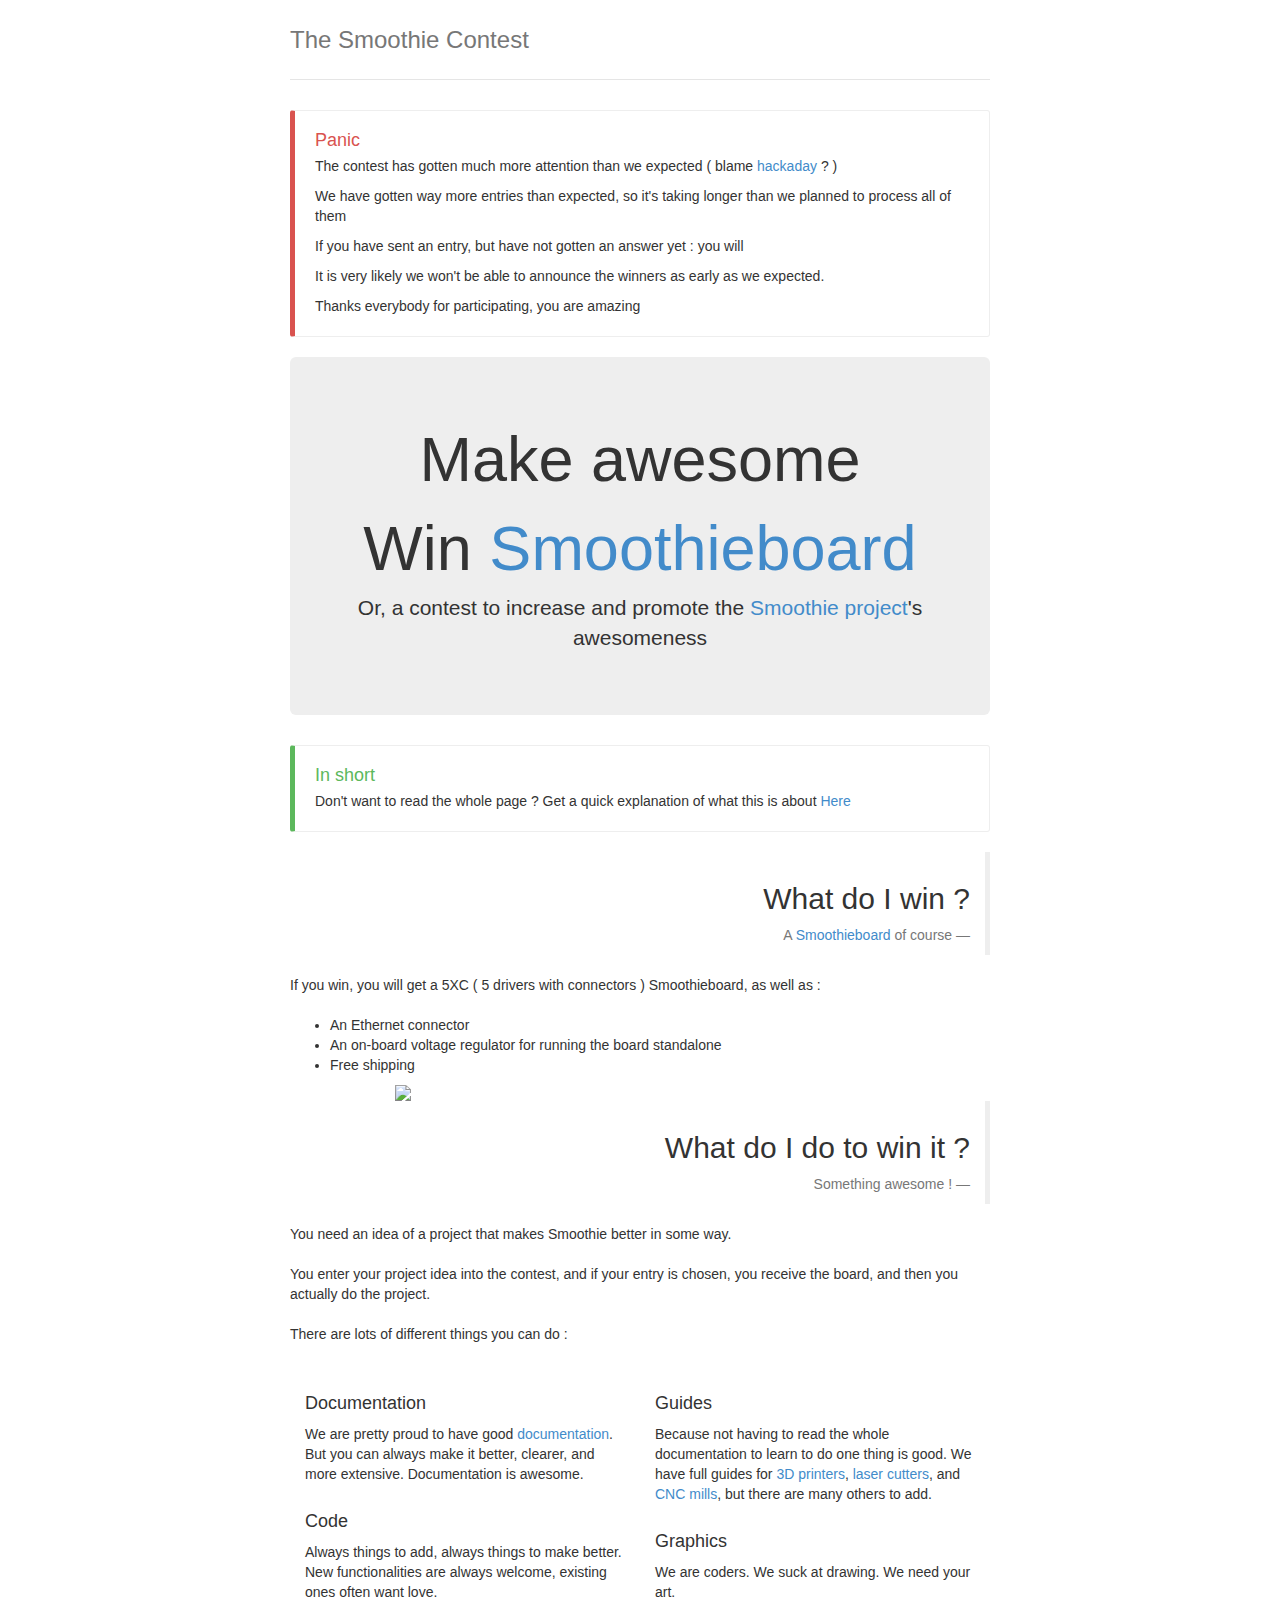
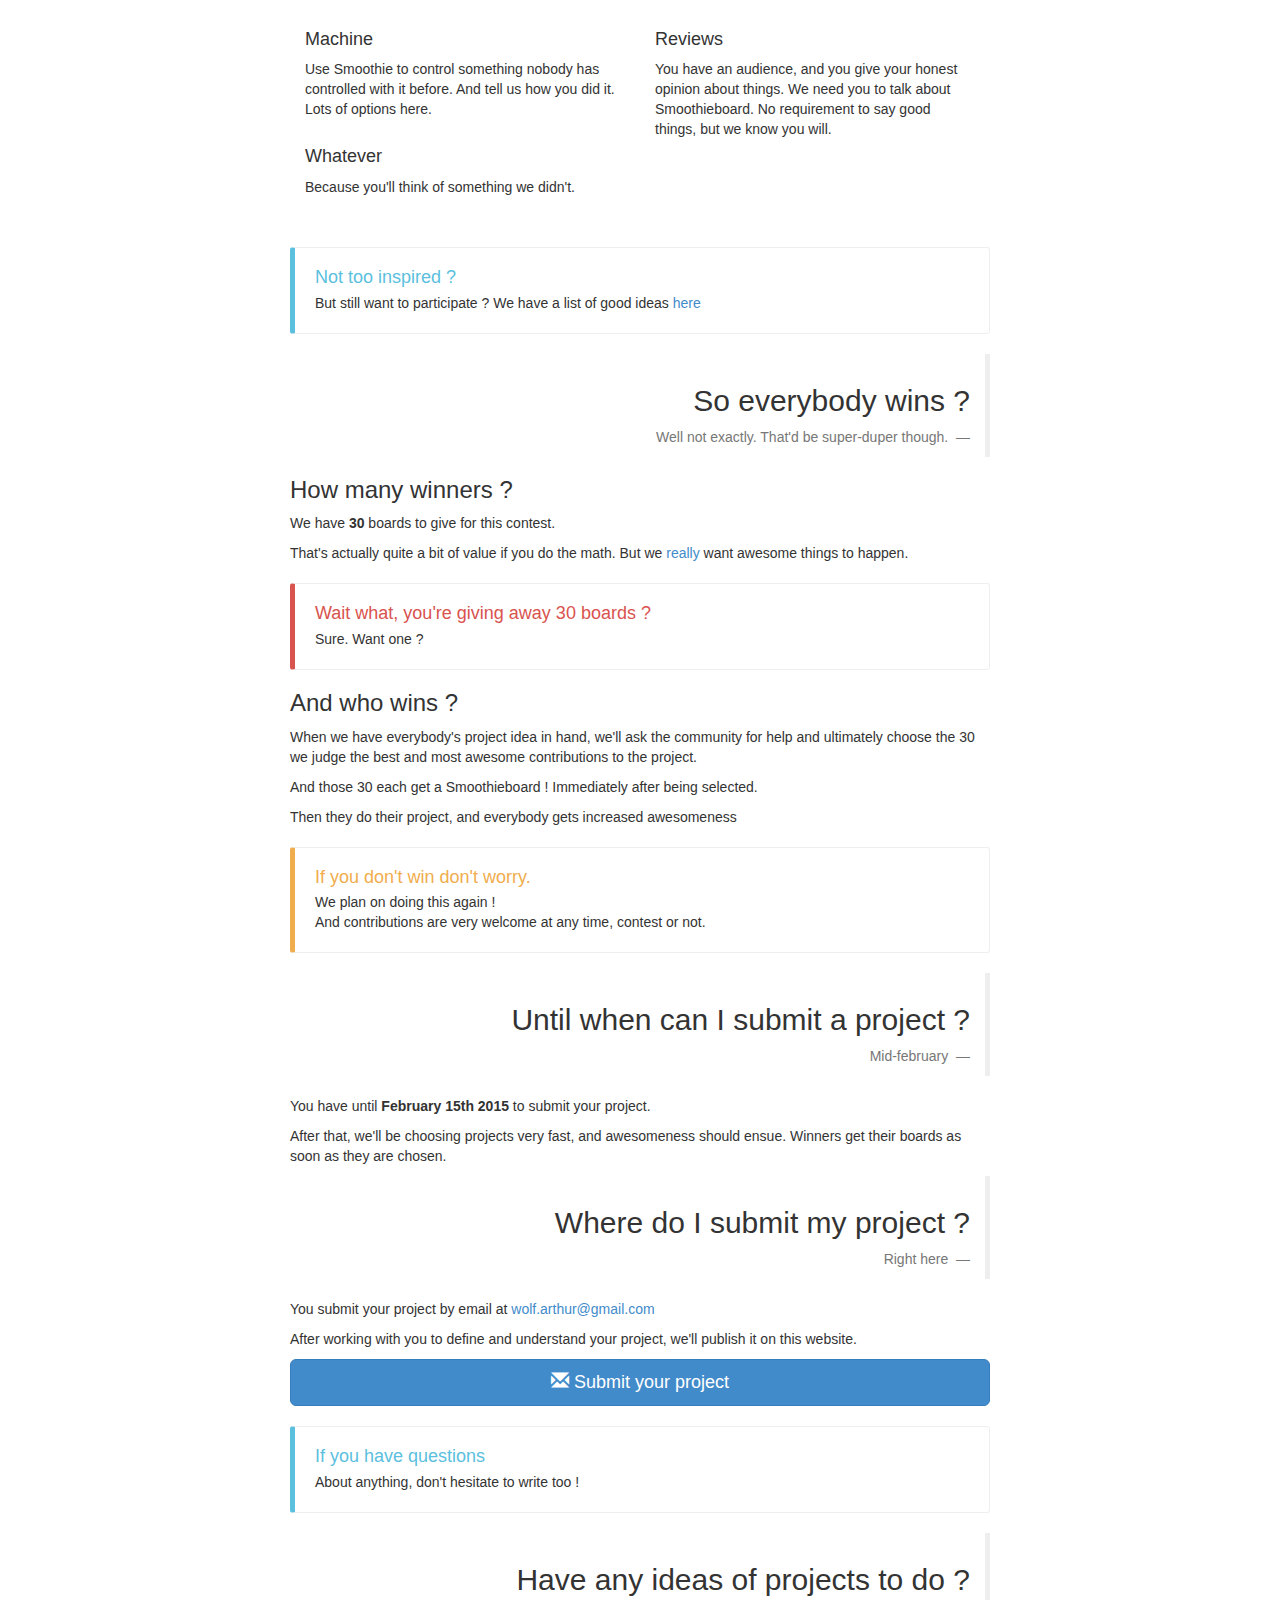
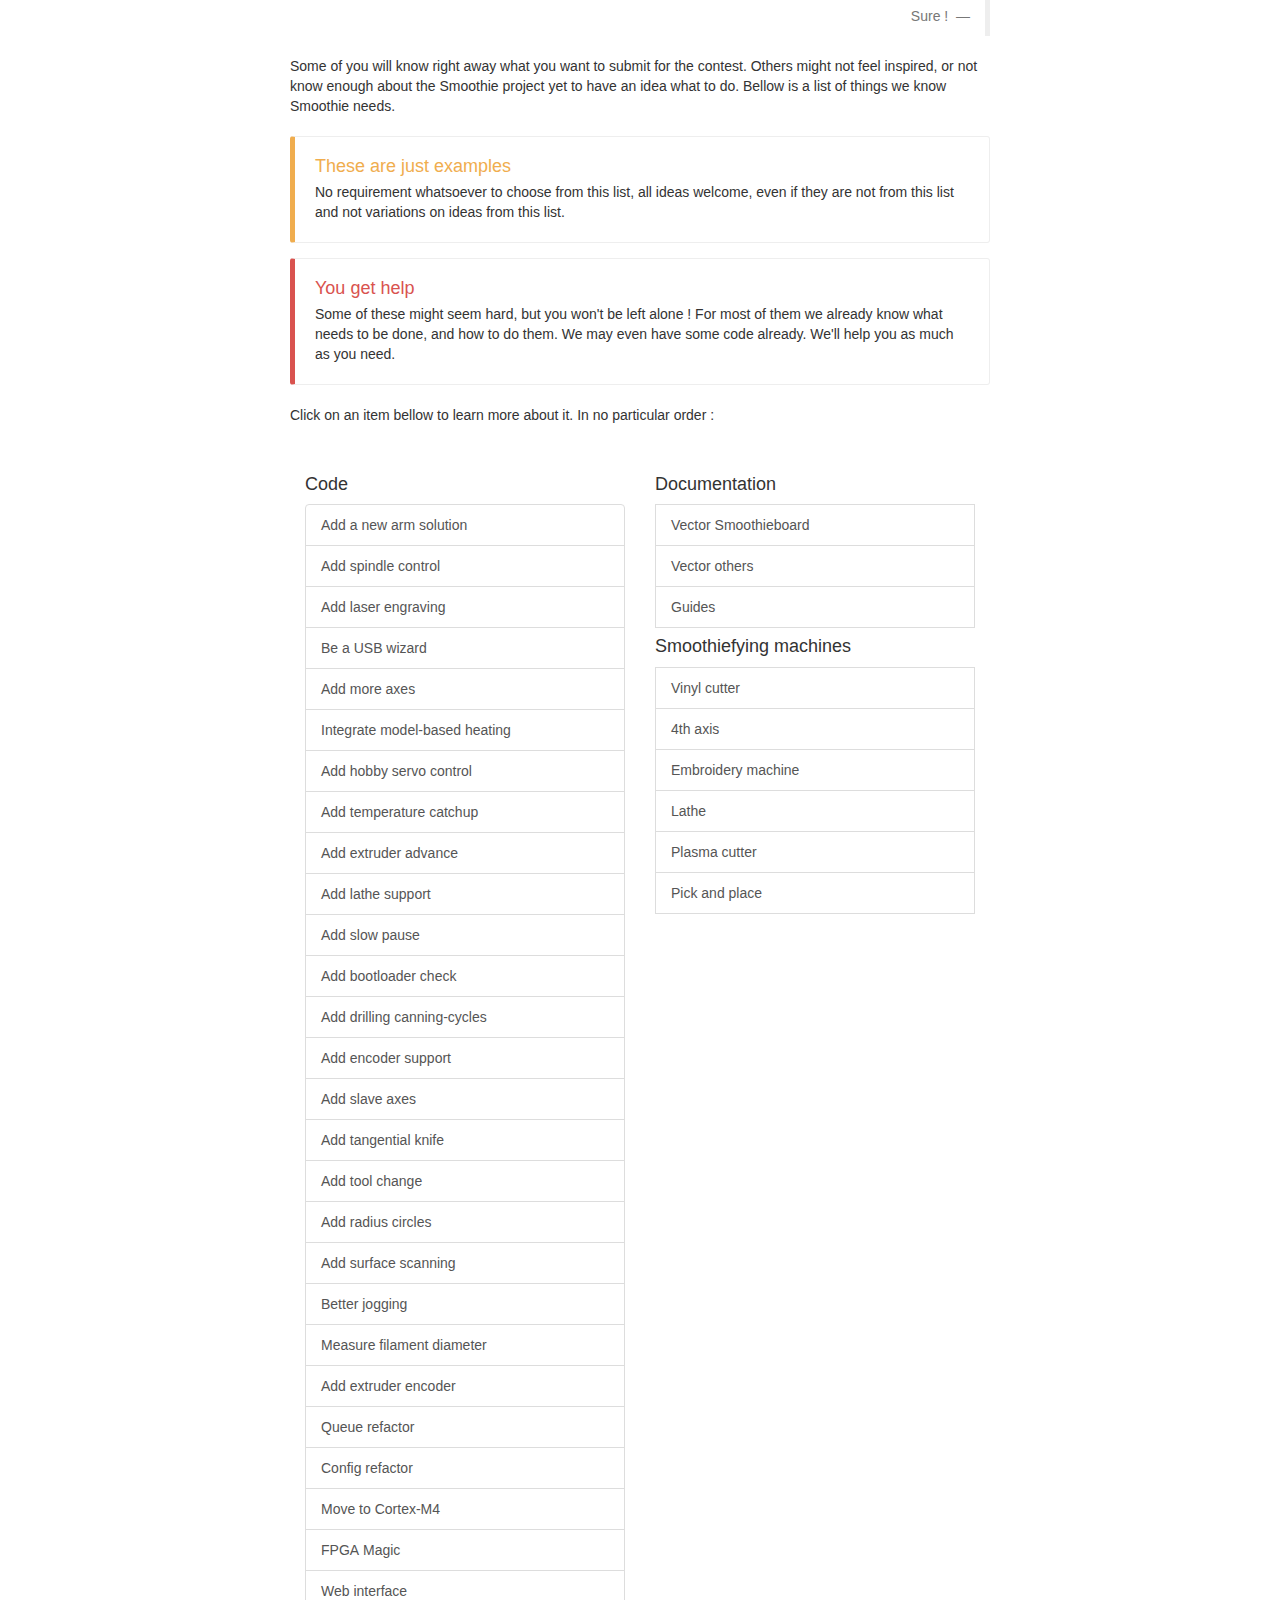
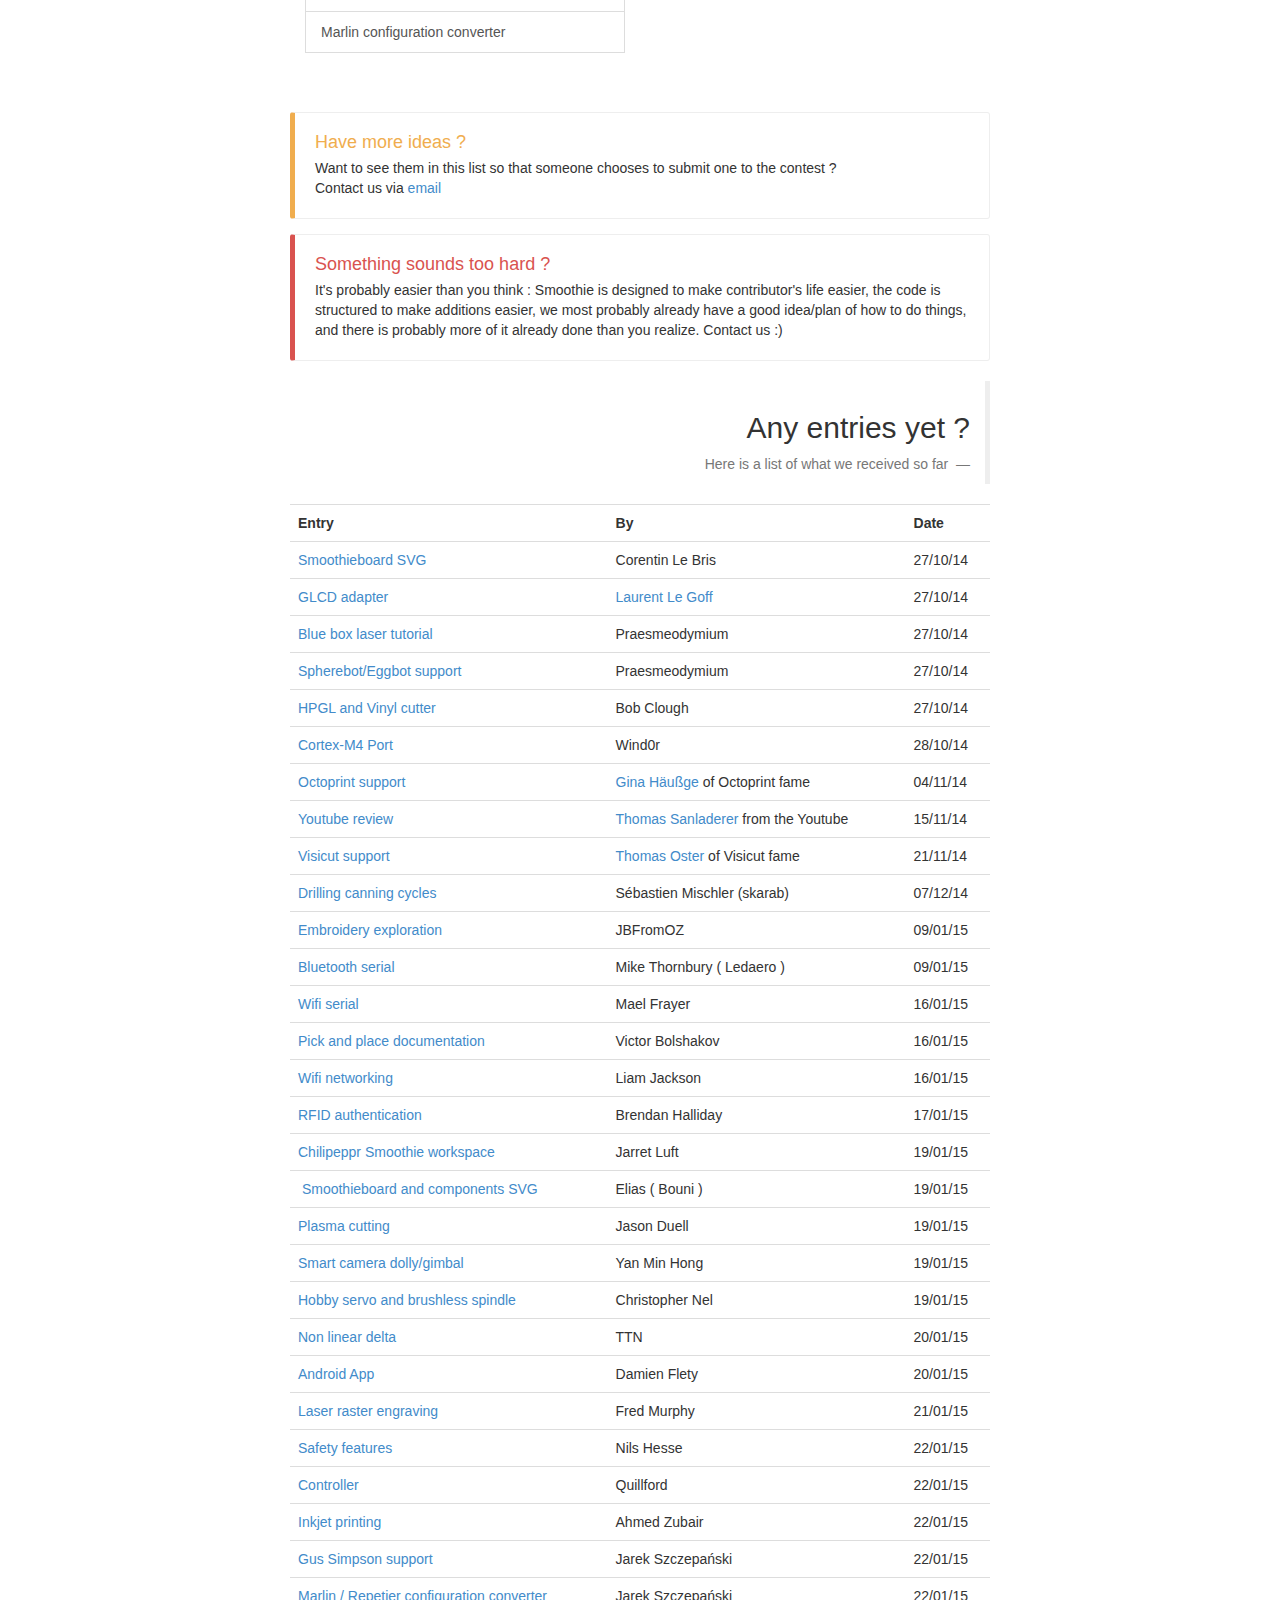
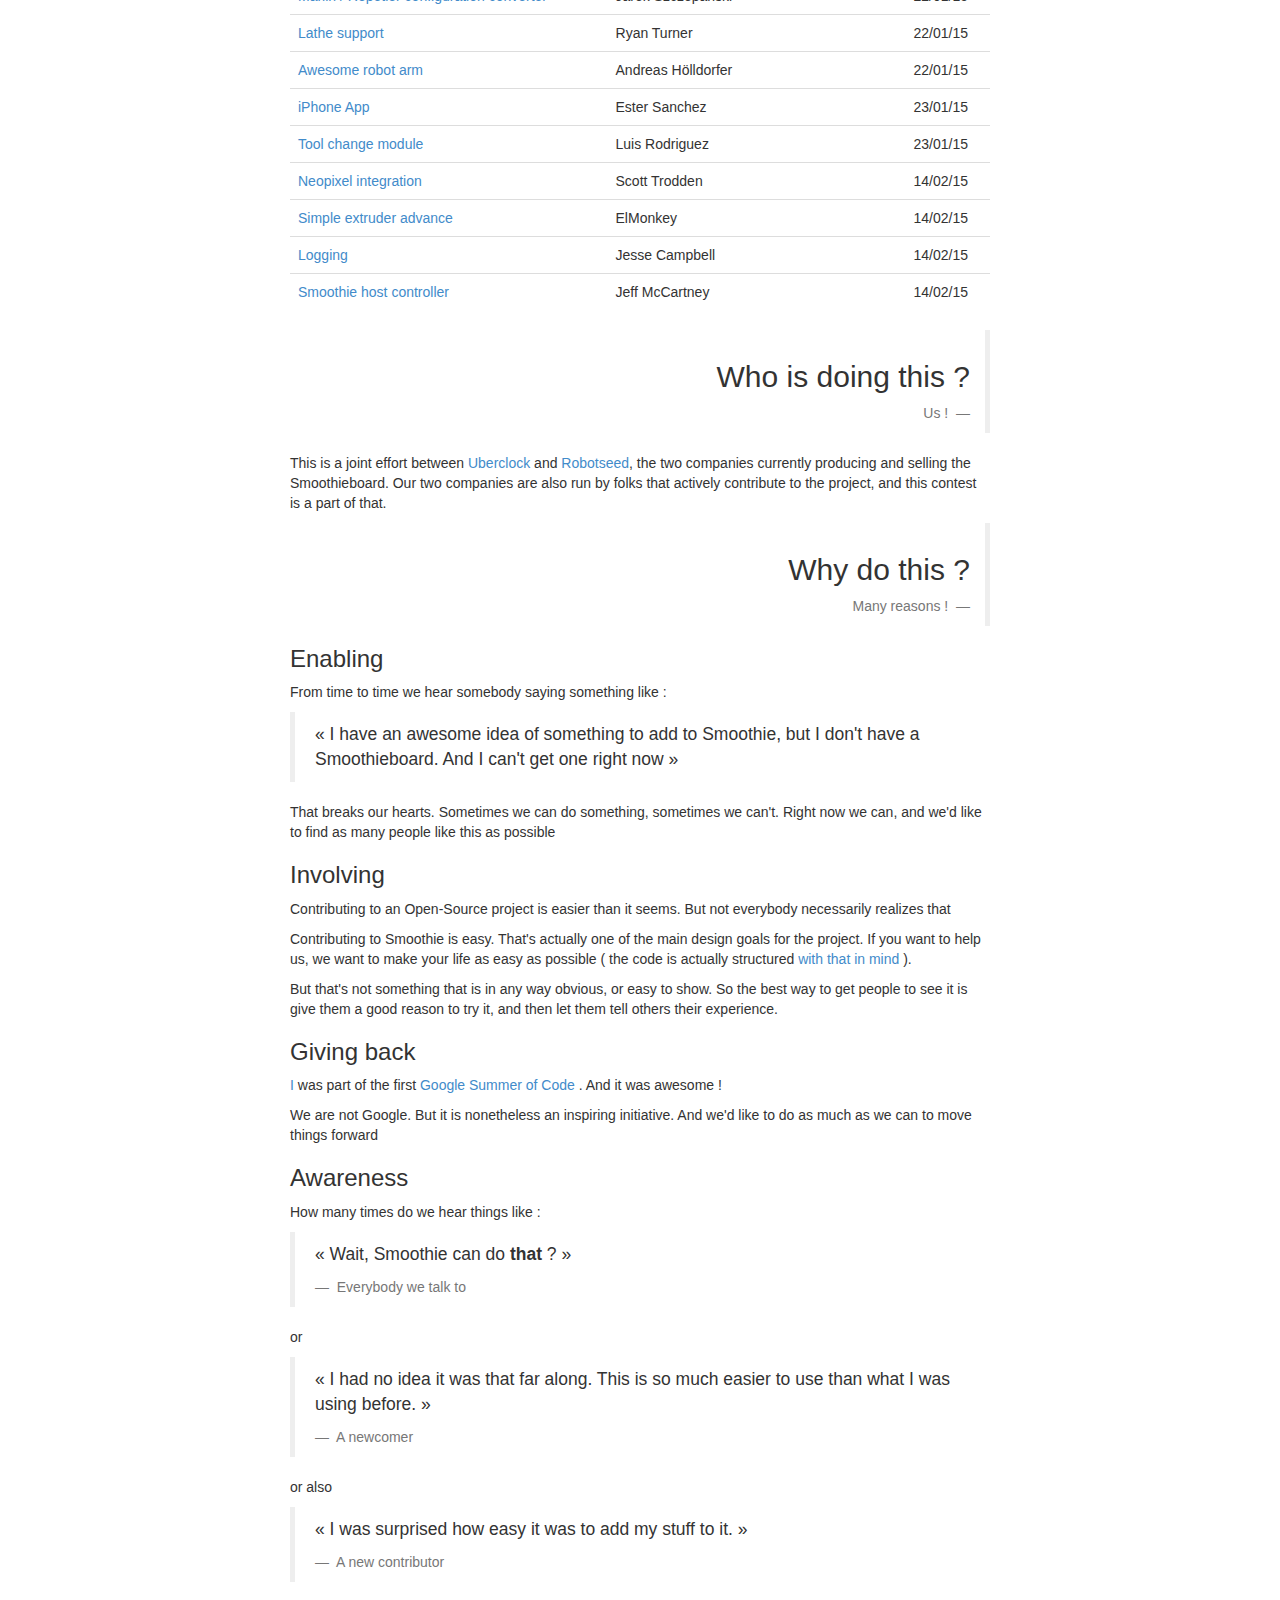
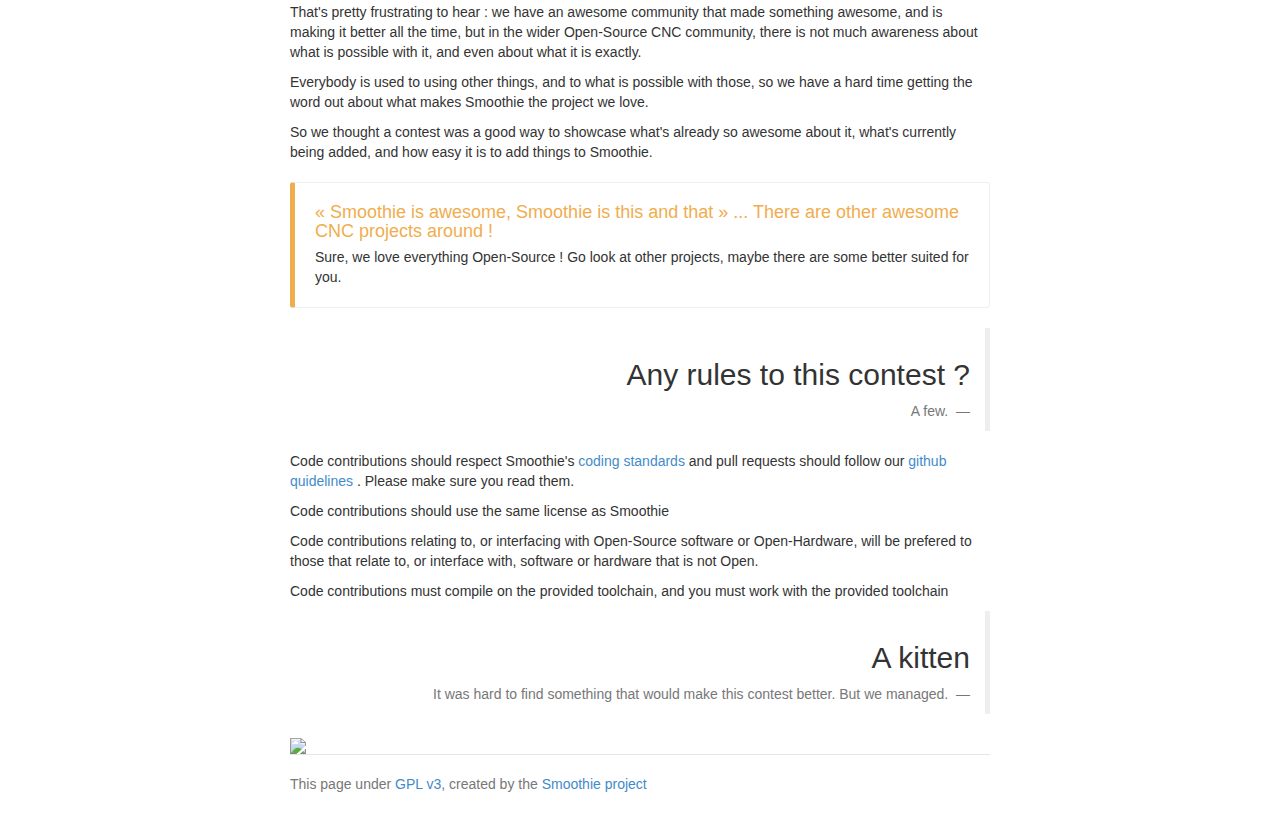
==== index.html @ 4686ff22 "updated xbox controller entry" ====
<!DOCTYPE html>
<html lang="en">
  <head>
    <meta charset="utf-8">
    <meta http-equiv="X-UA-Compatible" content="IE=edge">
    <meta name="viewport" content="width=device-width, initial-scale=1">
    <title>The Smoothie Contest</title>

    <!-- Bootstrap -->
    <link href="css/bootstrap.min.css" rel="stylesheet">
    <link href="css/bootstrap-callout.css" rel="stylesheet">

    <!-- Custom styles for this template -->
    <link href="css/jumbotron-narrow.css" rel="stylesheet">

    <!-- HTML5 Shim and Respond.js IE8 support of HTML5 elements and media queries -->
    <!-- WARNING: Respond.js doesn't work if you view the page via file:// -->
    <!--[if lt IE 9]>
      <script src="https://oss.maxcdn.com/html5shiv/3.7.2/html5shiv.min.js"></script>
      <script src="https://oss.maxcdn.com/respond/1.4.2/respond.min.js"></script>
    <![endif]-->
  </head>
  <body>



<div class="container">

    <div class="header">
        <h3 class="text-muted">The Smoothie Contest</h3>
    </div>

    <div class="bs-callout bs-callout-danger" role="alert"><h4>Panic</h4> 
        <p> The contest has gotten much more attention than we expected ( blame <a href="http://hackaday.com/2015/01/16/make-awesome-win-smoothieboard/"> hackaday </a> ? ) </p>
        <p> We have gotten way more entries than expected, so it's taking longer than we planned to process all of them </p>
        <p> If you have sent an entry, but have not gotten an answer yet : you will </p>
        <p> It is very likely we won't be able to announce the winners as early as we expected. </p>
        <p> Thanks everybody for participating, you are amazing </p>
    </div>

    <div class="jumbotron">
        <h1>Make awesome</h1>
        <h1>Win <a href="http://smoothieware.org/smoothieboard"> Smoothieboard </a> </h1>
        <p class="lead">Or, a contest to increase and promote the <a href="http://smoothieware.org/"> Smoothie project</a>'s awesomeness</p>
    </div>

    <div class="bs-callout bs-callout-success" role="alert"><h4>In short</h4> 
      <p> 
        Don't want to read the whole page ? Get a quick explanation of what this is about 
        <a href="#" class="" data-toggle="modal" data-target="#modal-inshort">Here</a>
    </div>

    <div class="modal fade" id="modal-inshort" tabindex="-1" role="dialog" aria-labelledby="" aria-hidden="true">
      <div class="modal-dialog">
        <div class="modal-content">
          <div class="modal-header"> <button type="button" class="close" data-dismiss="modal"><span aria-hidden="true">&times;</span><span class="sr-only">Close</span></button> <h4 class="modal-title" id="myModalLabel">In short</h4> </div>
          <div class="modal-body">
            <p> This is a contest organised by the <a href="http://smoothieware.org"> Smoothie project </a> to encourage contributions and generally increase awesomeness </p>
            <p> Contestants enter ideas for projects ( contributions to the code, documentation, build logs, and others ), on <b>February 15th 2015</b>, 30 project ideas will be chosen, and each project will immediately get a Smoothieboard. </p>
            <p> Getting the Smoothieboard is not conditionned upon completing the project, winners will get it immediately after being selected </p>
            <p> A list of ideas for projects is provided, but any project is welcome </p>
            <p> You can submit multiple projects but only one project can be accepted by person. Don't worry though we'll be doing this again. </p>
          </div>
          <div class="modal-footer"> <button type="button" class="btn btn-default" data-dismiss="modal">Close</button> </div>
        </div>
      </div>
    </div>
    

    <blockquote class="blockquote-reverse">
        <h2>What do I win ?</h2>
        <footer>A <a href="http://smoothieware.org/smoothieboard">Smoothieboard</a> of course</footer>
    </blockquote>

    If you win, you will get a 5XC ( 5 drivers with connectors ) Smoothieboard, as well as : <br/> <br/>

    <ul>
        <li>An Ethernet connector</li>
        <li>An on-board voltage regulator for running the board standalone</li>
        <li>Free shipping</li>
    </ul>

    <img src="http://cdn.shopify.com/s/files/1/0278/3401/products/SBC-5XC_1024x1024.jpg?v=1396570953" style="width:70%;" class="center-block">

    <blockquote class="blockquote-reverse">
        <h2>What do I do to win it ?</h2>
        <footer>Something awesome !</footer>
    </blockquote>

    You need an idea of a project that makes Smoothie better in some way.<br/><br/>
    You enter your project idea into the contest, and if your entry is chosen, you receive the board, and then you actually do the project.<br/><br/>
    There are lots of different things you can do : <br/>

    <div class="row marketing">
    <div class="col-lg-6">
      <h4>Documentation</h4>
      <p>We are pretty proud to have good <a href="http://smoothieware.org/">documentation</a>. But you can always make it better, clearer, and more extensive. Documentation is awesome.</p>

      <h4>Code</h4>
      <p>Always things to add, always things to make better. New functionalities are always welcome, existing ones often want love.</p>

      <h4>Machine</h4>
      <p>Use Smoothie to control something nobody has controlled with it before. And tell us how you did it. Lots of options here.</p>

      <h4>Whatever</h4>
      <p>Because you'll think of something we didn't.</p>
    </div>

    <div class="col-lg-6">
      <h4>Guides</h4>
      <p>Because not having to read the whole documentation to learn to do one thing is good. We have full guides for <a href="http://smoothieware.org/3d-printer-guide">3D printers</a>, <a href="http://smoothieware.org/laser-cutter-guide">laser cutters</a>, and <a href="http://smoothieware.org/CNC-Mill-guide">CNC mills</a>, but there are many others to add.</p>

      <h4>Graphics</h4>
      <p>We are coders. We suck at drawing. We need your art.</p>

      <h4>Reviews</h4>
      <p>You have an audience, and you give your honest opinion about things. We need you to talk about Smoothieboard. No requirement to say good things, but we know you will.</p>
    </div>
    </div>

    <div class="bs-callout bs-callout-info" role="alert"><h4>Not too inspired ?</h4> 
        But still want to participate ? We have a list of good ideas <a href="#ideas-list"> here </a>
    </div>

    <blockquote class="blockquote-reverse">
        <h2>So everybody wins ?</h2>
        <footer> Well not exactly. That'd be super-duper though. </footer>
    </blockquote>

    <h3> How many winners ? </h3>

    <p>We have <strong>30</strong> boards to give for this contest.</p>
    <p>That's actually quite a bit of value if you do the math. But we <a href="https://www.youtube.com/watch?v=fA6_3nwf-U4">really</a> want awesome things to happen.</p>

    <div class="bs-callout bs-callout-danger" role="alert"><h4> Wait what, you're giving away 30 boards ?</h4> 
        <p> Sure. Want one ? </p> 
    </div>

    <h3> And who wins ? </h3>
    <p> When we have everybody's project idea in hand, we'll ask the community for help and ultimately choose the 30 we judge the best and most awesome contributions to the project. </p>
    <p> And those 30 each get a Smoothieboard ! Immediately after being selected. </p>
    <p> Then they do their project, and everybody gets increased awesomeness </p>

    <div class="bs-callout bs-callout-warning" role="alert"><h4>If you don't win don't worry.</h4> 
      <p> We plan on doing this again ! <br/>
      And contributions are very welcome at any time, contest or not.</p>
    </div>

    <blockquote class="blockquote-reverse">
        <h2>Until when can I submit a project ?</h2>
        <footer> Mid-february </footer>
    </blockquote>

    <p> You have until <b>February 15th 2015</b> to submit your project. </p>
    <p> After that, we'll be choosing projects very fast, and awesomeness should ensue. Winners get their boards as soon as they are chosen.</a>

    <blockquote class="blockquote-reverse">
        <h2>Where do I submit my project ?</h2>
        <footer> Right here </footer>
    </blockquote>

    <p> You submit your project by email at <a href="mailto:wolf.arthur@gmail.com">wolf.arthur@gmail.com</a> </p>

    <p> After working with you to define and understand your project, we'll publish it on this website. </p>

    <p>
        <a href="mailto:wolf.arthur@gmail.com" class="btn btn-primary btn-lg center-block"> <span class="glyphicon glyphicon-envelope"></span>  Submit your project</a> 
    </p>

    <div class="bs-callout bs-callout-info" role="alert"><h4>If you have questions</h4> 
      <p> About anything, don't hesitate to write too ! </p>
    </div>

    <blockquote class="blockquote-reverse">
        <h2 id="ideas-list">Have any ideas of projects to do ?</h2>
        <footer> Sure ! </footer>
    </blockquote>

    <p> Some of you will know right away what you want to submit for the contest. Others might not feel inspired, or not know enough about the Smoothie project yet to have an idea what to do. Bellow is a list of things we know Smoothie needs. </p>

    <div class="bs-callout bs-callout-warning" role="alert"><h4>These are just examples</h4> 
      <p> No requirement whatsoever to choose from this list, all ideas welcome, even if they are not from this list and not variations on ideas from this list. </p>
    </div>

    <div class="bs-callout bs-callout-danger" role="alert"><h4>You get help</h4> 
      <p> Some of these might seem hard, but you won't be left alone ! For most of them we already know what needs to be done, and how to do them. We may even have some code already. We'll help you as much as you need. </p>
    </div>

    <p> Click on an item bellow to learn more about it. In no particular order : </p>

    <div class="row marketing">
        <div class="col-lg-6">
            <h4>Code</h4>
            <div class="list-group">
                               
                <a href="#" class="list-group-item" data-toggle="modal" data-target="#modal-armsolutions"> Add a new arm solution </a>
                <div class="modal fade" id="modal-armsolutions" tabindex="-1" role="dialog" aria-labelledby="" aria-hidden="true">
                  <div class="modal-dialog">
                    <div class="modal-content">
                      <div class="modal-header"> <button type="button" class="close" data-dismiss="modal"><span aria-hidden="true">&times;</span><span class="sr-only">Close</span></button> <h4 class="modal-title" id="myModalLabel"> Add a new arm Solution</h4> </div>
                      <div class="modal-body">
                          <p> An <a href="http://en.wikipedia.org/wiki/Arm_solution"> arm solution </a> is a set of equations that allow a controller like Smoothie to control a specific type of robot with a given geometry.</p>
                          <p> Simply put, an arm solution translates spatial positions ( XYZ ) into actuator positions ( motor movements ). It also has to do the opposite. The user provides a target position, and Smoothie has to translate that into actual movement </p>
                          <p> The most common arm solution is the <a href="http://en.wikipedia.org/wiki/Cartesian_coordinate_robot"> cartesian arm solution </a>, in which the requested spatial position is directly proportional to the actuator's positions. </p>
                          <p> A good example of a more complex arm solution is the <a href="http://reprap.org/wiki/Rostock"> linear delta arm solution </a> which requires some trigonometry to do the conversion. </p>
                          <h4> In Smoothie </h4>
                          <p> In Smoothie, arm solutions are abstracted away. This means you only have to add one, separate file, to add an arm solution </p>
                          <p> All the code for that arm solution is contained in that file. This allows you to add a new arm solution without having to dig into the code or even understand too much about how things work under the hood. </p>
                          <h4> As a project </h4>
                          <p> If you have a machine that requires an unusual ( currently unsupported ) arm solution, or plan to build one, adding it to Smoothie would make a great contest entry. </p>
                          <img src="http://www.parallemic.org/Material//DeltaScheme.gif" style="width:100%"> 
                      </div>
                      <div class="modal-footer"> <button type="button" class="btn btn-default" data-dismiss="modal">Close</button> </div>
                    </div>
                  </div>
                </div>
 
                <a href="#" class="list-group-item" data-toggle="modal" data-target="#modal-spindlecontrol">Add spindle control</a>
                <div class="modal fade" id="modal-spindlecontrol" tabindex="-1" role="dialog" aria-labelledby="" aria-hidden="true">
                  <div class="modal-dialog">
                    <div class="modal-content">
                      <div class="modal-header"> <button type="button" class="close" data-dismiss="modal"><span aria-hidden="true">&times;</span><span class="sr-only">Close</span></button> <h4 class="modal-title" id="myModalLabel">Add spindle control</h4> </div>
                      <div class="modal-body">
                          <p> Smoothie has basic spindle control ( ON/OFF ) using the <a href="http://smoothieware.org/switch"> Switch </a> module.</p>
                          <p> However, that's pretty limited if you have something more complicated than a dremel on your CNC mill/router, and if you want rotation speed control. </p>
                          <p> Most serious machines have <a href="http://en.wikipedia.org/wiki/Variable-frequency_drive"> VFDs </a> controlling their Spindles. Those have a panel that allow you to manually turn them on and off, and set the rotation speed </p>
                          <p> Wouldn't it be nice if you could use Smoothie to control all of that ? </p>
                          <p> Great news ! The most common of those VFDs have <a href="http://en.wikipedia.org/wiki/RS-485"> RS-485 </a> serial interfaces allowing you to control pretty much everything </p>
                          <p> Even better : <a href="https://plus.google.com/u/0/113179837473309823193"> +Miguel Sánchez </a> recently created some <a href="http://fightpc.blogspot.fr/2014/10/vfd-control-with-arduino-using-rs485.html"> Arduino code </a> to do this </p>
                          <p> So, a good contest entry would be porting this code as a module for Smoothie. Not too hard to do, but ideally you'd need to have a compatible VFD on-hand to test the code with </a>
                          <img src="http://www.automationtechnologiesinc.com/wp-content/uploads/2011/11/KL-VFD22-1024x1024.jpg" style="width:100%">
                      </div>
                      <div class="modal-footer"> <button type="button" class="btn btn-default" data-dismiss="modal">Close</button> </div>
                    </div>
                  </div>
                </div>
 
                <a href="#" class="list-group-item" data-toggle="modal" data-target="#modal-engraving"> Add laser engraving</a>
                <div class="modal fade" id="modal-engraving" tabindex="-1" role="dialog" aria-labelledby="" aria-hidden="true">
                  <div class="modal-dialog">
                    <div class="modal-content">
                      <div class="modal-header"> <button type="button" class="close" data-dismiss="modal"><span aria-hidden="true">&times;</span><span class="sr-only">Close</span></button> <h4 class="modal-title" id="myModalLabel"> Add laser engraving </h4> </div>
                      <div class="modal-body">
                        <p> Smoothie has laser control, vector cutting, vector engraving ( all using G-codes ). </p>
                        <p> But say you want to engrave a raster image. Well we don't have that yet. </p>
                        <p> The microcontroller is capable of it. Actually <a href="https://github.com/logxen"> Logxen </a> created a <a href="https://github.com/logxen/Smoothie/tree/laser_engrave"> branch </a> to do just that back in 2012.</p>
                        <p> It gave some interresting results, unfortunately since then the code structure has changed and that code won't work anymore </p>
                        <p> However, we know what needs to be done, and there is already a good part of the code done. </p>
                        <p> If you have a laser ( even a small one attached to a 3D printer ), this is a pretty good entry for the contest </p>
                        <img src="http://jamesstokebrand.files.wordpress.com/2012/09/vectorandrastorfillengravingsample_blond_bamboo.jpg?w=900" style="width:100%">
                        <p> There are two paths here, an easy one and a hard one. Both are valid, but the hard one allows to reach optimal engraving speed </p>
                        <p> The easy way is to code a Smoothie module that take a bitmap image and interprets it as G-code that it feeds back into Smoothie itself.</p>
                        <p> The hard way is to have a module that reads the bitmap image, and directly controls the motors and laser. </p>
                      </div>
                      <div class="modal-footer"> <button type="button" class="btn btn-default" data-dismiss="modal">Close</button> </div>
                    </div>
                  </div>
                </div>
 
                <a href="#" class="list-group-item" data-toggle="modal" data-target="#modal-wizard">Be a USB wizard</a>
                <div class="modal fade" id="modal-wizard" tabindex="-1" role="dialog" aria-labelledby="" aria-hidden="true">
                  <div class="modal-dialog">
                    <div class="modal-content">
                      <div class="modal-header"> <button type="button" class="close" data-dismiss="modal"><span aria-hidden="true">&times;</span><span class="sr-only">Close</span></button> <h4 class="modal-title" id="myModalLabel">You're a wizard, Harry</h4> </div>
                      <div class="modal-body">
                        <p> Smoothie has a very nice feature : composite USB. If you plug the board into a computer, you can access it's virtual Serial port to talk to it, but it also shows up as a mass storage device, exposing the contents of it's SD card
                        to the user </p>
                        <p> That's super convenient as it allows you to edit configuration super easily, and drag/drop G-code files directly to the board. </p>
                        <p> However, we have a tad of a problem : on some setups of some versions of Windows, it appears our code does something the OS doesn't like, and that occasionally ( for some people even often ) causes bugs. </p> 
                        <p> There are workarounds for users affected, but those involve disabling some functionality ( specificaly the Mass storage feature ), which makes us very sad. </p> 
                        <p> If you know USB well, and happen to have a USB analyzer ( or know USB so well you'd spot this kind of thing without one ), this is a contest entry your skills could make quite easy </p>
                        <p> Don't hesitate to contact us to learn exactly what's involved here </p> 
                        <img src="http://www.kroah.com/log/images/usb-mess.jpg" style="width:100%">
                      </div>
                      <div class="modal-footer"> <button type="button" class="btn btn-default" data-dismiss="modal">Close</button> </div>
                    </div>
                  </div>
                </div>

               <!-- 
                <a href="#" class="list-group-item" data-toggle="modal" data-target="#modal-nonblocking">Upgrade I2C Library</a>
                <div class="modal fade" id="modal-nonblocking" tabindex="-1" role="dialog" aria-labelledby="" aria-hidden="true">
                  <div class="modal-dialog">
                    <div class="modal-content">
                      <div class="modal-header"> <button type="button" class="close" data-dismiss="modal"><span aria-hidden="true">&times;</span><span class="sr-only">Close</span></button> <h4 class="modal-title" id="myModalLabel">Upgrade I2C library</h4> </div>
                      <div class="modal-body">
                        <p> The Smoothie Project is built upon the open source ARM mbed development platform. The built in mbed library for I2C is "blocking". This means the processor has to wait for comms to finish before continuing, which makes communication with outside chips ineffecient. </p>
                        <p> There are some user submitted non-blocking libraries available to start from on the mbed site. <a href="http://developer.mbed.org/users/Sissors/code/MODI2C/"> Link </a>  </p>
                        <p> Someone needs to take the MOD lib and make sure it has all the features Smoothie needs, such as supporting the specific ports we use. Then the new lib needs to be integrated into Smoothieware. </p> 
                        <img src="http://www.seeedstudio.com/wiki/images/thumb/7/7f/I2C_Motor_Driver_control_a_Stepper_Motor.jpg/500px-I2C_Motor_Driver_control_a_Stepper_Motor.jpg" style="width:100%">
                      </div>
                      <div class="modal-footer"> <button type="button" class="btn btn-default" data-dismiss="modal">Close</button> </div>
                    </div>
                  </div>
                </div>
                --> 
                <a href="#" class="list-group-item" data-toggle="modal" data-target="#modal-axes">Add more axes</a>
                <div class="modal fade" id="modal-axes" tabindex="-1" role="dialog" aria-labelledby="" aria-hidden="true">
                  <div class="modal-dialog">
                    <div class="modal-content">
                      <div class="modal-header"> <button type="button" class="close" data-dismiss="modal"><span aria-hidden="true">&times;</span><span class="sr-only">Close</span></button> <h4 class="modal-title" id="myModalLabel"> Add more axes </h4> </div>
                      <div class="modal-body">
                        <p> Smoothie currently supports 3-axis coordinates ( XYZ / Cartesian ) input, and 3 actuators for movement output. </p>
                        <p> That's fine in lots of situations, we have several arm solutions for which 3 inputs and 3 outputs are good enough </p>
                        <p> Plus we have additional axes in the form of unlimited extruder ( specialized rotary axes ) modules </p>
                        <p> However, there are things that can be added to make things awesomer. Some are easy, some are hard, all are good contest entries. Here's a list : </p>                       
                        <h4> General use rotary axes</h4>
                        <p> This is the easy one. Right now you could use an <a href="http://smoothieware.org/extruder"> Extruder </a> module as a general purpose rotary axis.</p>
                        <p> However that's a bit of a hack, there are functionalities in there you wouldn't need, and others that might interfere. </p>
                        <p> Coding a general purpose rotary axis module would be pretty much as easy as doing a fairly simple rewrite of the Extruder module, and thing through exactly how the module would be used as to make it convenient. </p>
                        <img src="http://littlemachineshop.com/Products/Images/480/480.3519.jpg" style="width:100%">
                        <h4> Add more actuator outputs</h4>
                        <p> Some arm solutions work with cartesian coordinates as an input, but require more than three actuators as an output</p>
                        <p> Smoothie already has support for unlimited actuators ( that's what allows us to have unlimited extruders ). However, the arm solutions still support only 3 actuators as an output. </p>
                        <p> It shouldn't be too hard to modify the arm solution abstraction to support more than 3 actuators, it would make a good contest entry, and would open the way to the next item in this list : </p>
                        <img src="http://www.cortona3d.com/system/files/283/custom/robot_arm-jpg.jpg" style="width:100%">
                        <h4> Add more coordinates to the planner </h4>
                        <p> While cartesian coordinates are often enough ( XYZ as input ), some machines need more : rotational coordinates. That's the case for example of 5-axis CNC milling machines, or complex robotic arms </p>
                        <p> Adding this to Smoothie is the most complicated item in this list, because it requires modifying the look-ahead queue, and acceleration planning math. </p>
                        <p> However, if you feel like this is something you could do, this is a very welcome contribution. And we can help </p>
                        <img src="http://cncestablishment.com/wp-content/uploads/2011/11/Turbine-by-5-Axis-CNC-Machine.jpg" style="width:100%">
                      </div>
                      <div class="modal-footer"> <button type="button" class="btn btn-default" data-dismiss="modal">Close</button> </div>
                    </div>
                  </div>
                </div>
 
                <a href="#" class="list-group-item" data-toggle="modal" data-target="#modal-model">Integrate model-based heating</a>
                <div class="modal fade" id="modal-model" tabindex="-1" role="dialog" aria-labelledby="" aria-hidden="true">
                  <div class="modal-dialog">
                    <div class="modal-content">
                      <div class="modal-header"> <button type="button" class="close" data-dismiss="modal"><span aria-hidden="true">&times;</span><span class="sr-only">Close</span></button> 
                          <h4 class="modal-title" id="myModalLabel"> Integrate model-based heating</h4> 
                      </div>
                      <div class="modal-body">
                        <p> Smoothie currently supports two methods of temperature control : </p>
                        <p> The pretty dumb "bang-bang" methode, that just turns temperature on or off when bellow or above a set temperature point </p>
                        <p> And <a href="http://en.wikipedia.org/wiki/PID_controller"> PID </a> which uses a feedback loop and some clever math to maintain a set temperature </p>
                        <h4> Model-based heating </h4>
                        <p> <a href="http://monkeyinthejungle.net/"> ElMonkey </a> coded a clever bit of code that takes into account heating power and propagation speed into the material, which could result into very stable temperature control </p>
                        <p> However, <a href="http://code.monkeyinthejungle.net/fossil/gmf.fossil/artifact/0e901365fd23a15c5d40bcc54b3d05a7193eaf96"> that code </a> is not in Smoothie. Integrating it into Smoothie and testing it would be a pretty
                        cool contest entry. And presumably not a too difficult one. </p>
                        <img src="http://monkeyinthejungle.net/stuff/upshot/upshot_l7EIb0Gp.png" style="width:100%">
                      </div>
                      <div class="modal-footer"> <button type="button" class="btn btn-default" data-dismiss="modal">Close</button> </div>
                    </div>
                  </div>
                </div>
                
                <a href="#" class="list-group-item" data-toggle="modal" data-target="#modal-servo"> Add hobby servo control</a>
                <div class="modal fade" id="modal-servo" tabindex="-1" role="dialog" aria-labelledby="" aria-hidden="true">
                  <div class="modal-dialog">
                    <div class="modal-content">
                      <div class="modal-header"> <button type="button" class="close" data-dismiss="modal"><span aria-hidden="true">&times;</span><span class="sr-only">Close</span></button> <h4 class="modal-title" id="myModalLabel"> Add hobby servo control </h4> </div>
                      <div class="modal-body">
                        <p> Smoothie currently only supports stepper motors with step/direction interfaces. </p>
                        <p> That's what it has on-board, and it can also easily connect ( the right pins are broken out ) to external stepper motor drivers. </p>
                        <p> Some servo drivers also have step/direction interfaces, and those are compatible </p>
                        <p> However, someone might want to control small hobby servo motors using Smoothieboard </p>
                        <p> Luckily Smoothie has abstracted actuators away. This means that if you code a special type of actuator to handle hobby servos, you shouldn't need to change anything else in Smoothie. </p>
                        <p> You'd just need to make a new version of <a href="https://github.com/Smoothieware/Smoothieware/blob/edge/src/libs/StepperMotor.cpp"> StepperMotor </a> and some code to allow the user to configure an actuator as a hobby servo
                        and there you go, you'd pretty much be able to control a whole machine using all of smoothie's niceness, that was moved by hobby servos. <a href="http://www.instructables.com/id/Low-Cost-Hobby-Servo-XY-Table"> Something like this </a> </p>
                        <p> This is a pretty easy contest entry </p> 
                        <img src="http://upload.wikimedia.org/wikipedia/commons/d/d3/Micro_servo.jpg" style="width:100%">
                      </div>
                      <div class="modal-footer"> <button type="button" class="btn btn-default" data-dismiss="modal">Close</button> </div>
                    </div>
                  </div>
                </div>
 
                <a href="#" class="list-group-item" data-toggle="modal" data-target="#modal-catchup">Add temperature catchup</a>
                <div class="modal fade" id="modal-catchup" tabindex="-1" role="dialog" aria-labelledby="" aria-hidden="true">
                  <div class="modal-dialog">
                    <div class="modal-content">
                      <div class="modal-header"> <button type="button" class="close" data-dismiss="modal"><span aria-hidden="true">&times;</span><span class="sr-only">Close</span></button> <h4 class="modal-title" id="myModalLabel"> Add temperature catchup </h4> </div>
                      <div class="modal-body">
                        <p> 3D printers go fast nowadays. As they go faster and faster, they have to melt more and more filament. And sometimes they have a hard time doing that, as the filament won't flow well enough at high speeds. </p>
                        <p> It's been theorized a solution to this problem : heat the hotend more as speed rises. </p>
                        <p> This should make the molten filament more viscous and allow it to pass the hotend more easily </p>
                        <p> This is not too hard to add to the Extruder module : it's already aware of the current speed ( though you may need to work with an average of recent values ), and is linked to a TemperatureControl module </p>
                        <p> It's not guaranteed this will solve the problem, but it's a good idea to try things, and this is a pretty easy contest entry. </p>
                        <img src="http://ultimaker.ipbhost.com/uploads/gallery/album_33/gallery_3723_33_14479.jpg" style="width:100%">
                      </div>
                      <div class="modal-footer"> <button type="button" class="btn btn-default" data-dismiss="modal">Close</button> </div>
                    </div>
                  </div>
                </div>
 
                <a href="#" class="list-group-item" data-toggle="modal" data-target="#modal-advance">Add extruder advance</a>
                <div class="modal fade" id="modal-advance" tabindex="-1" role="dialog" aria-labelledby="" aria-hidden="true">
                  <div class="modal-dialog">
                    <div class="modal-content">
                      <div class="modal-header"> <button type="button" class="close" data-dismiss="modal"><span aria-hidden="true">&times;</span><span class="sr-only">Close</span></button> <h4 class="modal-title" id="myModalLabel"> Add extruder advance </h4> </div>
                      <div class="modal-body">
                          <p> Smoothie uses acceleration when moving. This means we start slow, accelerate, and then when arriving at our destination, decelerate to a reasonable speed </p>
                          <p> This prevents stepper motors from skipping steps, and helps your machine shake a lot less at high speeds when changing directions </p>
                          <p> However, when extruding plastics in a hotend, this can cause a problem : because there is a small delay between the moment the extruder pushes filament into the hotend
                          and the moment it gets out of the hotend, this means a bit too much plastic will get out when accelerating/decelerating, and a bit of plastic will be missing in the middle 
                          of the move </p>
                          <p> You can see an example of this in the picture bellow ( on the right ) : </p>
                          <img src="https://camo.githubusercontent.com/83598807d2df26ea08eaa56225617424ef9bb031/68747470733a2f2f662e636c6f75642e6769746875622e636f6d2f6173736574732f3730383836382f323137343634372f30336133343161632d393562342d313165332d393830352d6266373163366564636331342e4a5047" style="width:100%">
                          <p> A solution to this is as follows : add a number of steps to the current extruder position proportional to the current machine speed. </p>
                          <p> This adds some plastic to the extrusion at the right points, and with correct configuration, should solve the problem. </p>
                      </div>
                      <div class="modal-footer"> <button type="button" class="btn btn-default" data-dismiss="modal">Close</button> </div>
                    </div>
                  </div>
                </div>
 
                <a href="#" class="list-group-item" data-toggle="modal" data-target="#modal-lathe">Add lathe support</a>
                <div class="modal fade" id="modal-lathe" tabindex="-1" role="dialog" aria-labelledby="" aria-hidden="true">
                  <div class="modal-dialog">
                    <div class="modal-content">
                      <div class="modal-header"> <button type="button" class="close" data-dismiss="modal"><span aria-hidden="true">&times;</span><span class="sr-only">Close</span></button> <h4 class="modal-title" id="myModalLabel"> Add lathe support </h4> </div>
                      <div class="modal-body">
                          <p> Lathes are cool. You can make round things ! </p>
                          <p> While Smoothie should work as-is for basic CNC lathe machining work, one thing is missing </p>
                          <p> X/Z movement is exactly the same thing as what you use for a CNC mill, so that works. But a lathe has something special : rotation </p>
                          <p> If that's controlled correctly it allows you to do crazy things like threading. </p>
                          <p> But that requires Smoothie to be aware of the exact speed of the rotation, and the exact position of the chuck. </p>
                          <p> So one would need to add encoder reading and speed control to a special Lathe module in Smoothie to allow for all of this. </p>
                          <p> While it's only moderately difficult, it requires you own or have access to a CNC lathe ... but this is a contest entry lots of folks would be interrested in </p>
                          <img src="http://atyourservice.haascnc.com/wp-content/uploads/2010/06/v12-i40-Threading-the-String_1-450px.jpg" style="width:100%">
                      </div>
                      <div class="modal-footer"> <button type="button" class="btn btn-default" data-dismiss="modal">Close</button> </div>
                    </div>
                  </div>
                </div>
                
                <a href="#" class="list-group-item" data-toggle="modal" data-target="#modal-pause">Add slow pause</a>
                <div class="modal fade" id="modal-pause" tabindex="-1" role="dialog" aria-labelledby="" aria-hidden="true">
                  <div class="modal-dialog">
                    <div class="modal-content">
                      <div class="modal-header"> <button type="button" class="close" data-dismiss="modal"><span aria-hidden="true">&times;</span><span class="sr-only">Close</span></button> <h4 class="modal-title" id="myModalLabel"> Add slow pause </h4> </div>
                      <div class="modal-body">
                        <p> Smoothie has a pause system : you press a button, things stop moving. You press it again, they start where they left off. </p>
                        <p> However it's too crude : the stop is instantaneous, meaning you most probably will loose steps and thus position accuracy if moving too fast. That's bad. </p>
                        <p> It pretty much makes that function an "emergency stop" instead of a pause button </p>
                        <p> A good contest entry would be to make this a soft pause : decelerate to a stop, then enter pause mode. The planner will take care of re-accelerating on restart without you worrying about that. But the deceleration needs to be implemented </p>
                        <p> It involves, when the pause button is pressed, refusing to add more blocks to the queue ( or the acceleration would be re-calculated, negating your efforts ), then recalculating the blocks in the queue to lead them to a full stop with deceleration, and finally, allow for restarting the machine </p>
                        <img src="http://cdn.the7gracesofmarketing.com/wp-content/uploads/2013/11/Stimpy-presses-shiny-red-button-animated.gif" style="width:100%">
                      </div>
                      <div class="modal-footer"> <button type="button" class="btn btn-default" data-dismiss="modal">Close</button> </div>
                    </div>
                  </div>
                </div>
 
                <a href="#" class="list-group-item" data-toggle="modal" data-target="#modal-bootloader">Add bootloader check</a>
                <div class="modal fade" id="modal-bootloader" tabindex="-1" role="dialog" aria-labelledby="" aria-hidden="true">
                  <div class="modal-dialog">
                    <div class="modal-content">
                      <div class="modal-header"> <button type="button" class="close" data-dismiss="modal"><span aria-hidden="true">&times;</span><span class="sr-only">Close</span></button> <h4 class="modal-title" id="myModalLabel"> Add bootloader check </h4> </div>
                      <div class="modal-body">
                        <p> This is a relatively simple one : the bootloader doesn't currently check if the firmware is valid before flashing it </p>
                        <p> This causes some problems with users flashing the wrong file and the bootloader flashing garbage as a result </p>
                        <p> Adding checks for validity of the firmware file to the bootloader would solve this </p>
                        <p> There is some difficulty however, in that we have pretty much filled up the space alloted to the bootloader in flash, so you'll need to free a bit of it </p>
                        <img src="http://img2.wikia.nocookie.net/__cb20110307094037/matrix/images/8/84/Matrix.png" style="width:100%">
                      </div>
                      <div class="modal-footer"> <button type="button" class="btn btn-default" data-dismiss="modal">Close</button> </div>
                    </div>
                  </div>
                </div>
 
                <a href="#" class="list-group-item" data-toggle="modal" data-target="#modal-drilling"> Add drilling canning-cycles</a>
                <div class="modal fade" id="modal-drilling" tabindex="-1" role="dialog" aria-labelledby="" aria-hidden="true">
                  <div class="modal-dialog">
                    <div class="modal-content">
                      <div class="modal-header"> 
                          <button type="button" class="close" data-dismiss="modal"><span aria-hidden="true">&times;</span><span class="sr-only">Close</span></button> <h4 class="modal-title" id="myModalLabel"> Add drilling canning-cycles </h4> 
                      </div>
                      <div class="modal-body">
                        <p> Some CAM packages ( G-code generators ) generate special G-codes for drilling holes. </p>
                        <p> Lots of Smoothie users use <a href="http://www.cambam.info/"> Cambam </a> and it has an option to do this. </p>
                        <p> In particular it uses the <a href="http://www.cambam.info/doc/plus/cam/Drill.htm"> G81, G82 or G83</a> G-codes to do this </p>
                        <p> Adding this is fairly straight-forward and would be of help to CNC mill users </p>
                        <img src="http://sheetmetalsydney.com.au/wp-content/uploads/2011/08/iStock_000009680640XSmall.jpg" style="width:100%">
                      </div>
                      <div class="modal-footer"> <button type="button" class="btn btn-default" data-dismiss="modal">Close</button> </div>
                    </div>
                  </div>
                </div>
 
                <a href="#" class="list-group-item" data-toggle="modal" data-target="#modal-encoder"> Add encoder support  </a>
                <div class="modal fade" id="modal-encoder" tabindex="-1" role="dialog" aria-labelledby="" aria-hidden="true">
                  <div class="modal-dialog">
                    <div class="modal-content">
                      <div class="modal-header"> <button type="button" class="close" data-dismiss="modal"><span aria-hidden="true">&times;</span><span class="sr-only">Close</span></button> <h4 class="modal-title" id="myModalLabel"> Add encoder support </h4> </div>
                      <div class="modal-body">
                          <p> Encoders allow heading a linear or rotational position. When attached to a stepper motor or axis, they enable checking for errors in position. </p>
                          <p> Adding encoder input to Smoothieboard would allow the board to report errors, or even recover from those automatically. </p> 
                          <p> While depending on speeds and resolution, Smoothieboard may not be able to support all encoder setups as-is ( due to processing power constraints ), it should still be quite useful in a lot of situations. </p>
                          <p> And with the future FPGA-enabled version of Smoothieboard, any processing power constraints will dissapear. </p>
                          <p> So, adding encoder reading to Smoothieboard would make a nifty contest entry </p>
                          <img src="http://www.orientalmotor.com/images/technical-articles/servo-motor-incremental-encoder.jpg" style="width:100%">
                      </div>
                      <div class="modal-footer"> <button type="button" class="btn btn-default" data-dismiss="modal">Close</button> </div>
                    </div>
                  </div>
                </div>
 
                <a href="#" class="list-group-item" data-toggle="modal" data-target="#modal-slave">Add slave axes</a>
                <div class="modal fade" id="modal-slave" tabindex="-1" role="dialog" aria-labelledby="" aria-hidden="true">
                  <div class="modal-dialog">
                    <div class="modal-content">
                      <div class="modal-header"> <button type="button" class="close" data-dismiss="modal"><span aria-hidden="true">&times;</span><span class="sr-only">Close</span></button> <h4 class="modal-title" id="myModalLabel">Add slave axes</h4> </div>
                      <div class="modal-body">
                        <p> Sometimes you want one axis to have more than one stepper motor </p>
                        <p> You can do that using a single stepper motor driver, and wiring two stepper motors to it in parralel, but that might now give you enough power for each motor </p>
                        <p> In that case, you'd want to have one stepper motor per stepper driver, and both stepper drivers doing exactly the same thing </p>
                        <p> Smoothie doesn't know how to do this yet, but it's really just a matter of a bit of clever Object-Oriented/inheritence coding. We can guide you there. </p>
                        <img src="http://cdn.shopify.com/s/files/1/0318/9541/products/other_side_view_1024x1024.jpg?v=1386971426" style="width:100%">
                      </div>
                      <div class="modal-footer"> <button type="button" class="btn btn-default" data-dismiss="modal">Close</button> </div>
                    </div>
                  </div>
                </div>
 
                <a href="#" class="list-group-item" data-toggle="modal" data-target="#modal-tangential">Add tangential knife</a>
                <div class="modal fade" id="modal-tangential" tabindex="-1" role="dialog" aria-labelledby="" aria-hidden="true">
                  <div class="modal-dialog">
                    <div class="modal-content">
                      <div class="modal-header"> <button type="button" class="close" data-dismiss="modal"><span aria-hidden="true">&times;</span><span class="sr-only">Close</span></button> <h4 class="modal-title" id="myModalLabel">Add tangential knife</h4> </div>
                      <div class="modal-body">
                        <p> This is a fairly easy one </p>
                        <p> A tangential knife is essentially an additional axis to the machine that orients a knife ( usually an exacto-knife-type-thing ) in the same direction as the machine is moving. </p>
                        <p> This allows to cut with the cutting side of the blade facing what needs to be cut next. </p>
                        <p> It also opens some interresting possibilities such as integrating wires into extruded plastic on 3D printers, and other weird techniques </p>
                        <p> This is fairly simple to code : Create a new module, have it compute the current orientation, and have it move the rotational axis accordingly </p>
                        <img src="http://www.triomotion.com/tmt3/imgs/prog_examples/tangknife.gif" style="width:100%"> 
                      </div>
                      <div class="modal-footer"> <button type="button" class="btn btn-default" data-dismiss="modal">Close</button> </div>
                    </div>
                  </div>
                </div>
                 
                <a href="#" class="list-group-item" data-toggle="modal" data-target="#modal-toolchange">Add tool change</a>
                <div class="modal fade" id="modal-toolchange" tabindex="-1" role="dialog" aria-labelledby="" aria-hidden="true">
                  <div class="modal-dialog">
                    <div class="modal-content">
                      <div class="modal-header"> <button type="button" class="close" data-dismiss="modal"><span aria-hidden="true">&times;</span><span class="sr-only">Close</span></button> <h4 class="modal-title" id="myModalLabel">Add tool change</h4> </div>
                      <div class="modal-body">
                        <p> CNC milling machines can do anything. They are awesome. One thing that's so great about them is that you can have tools in all shapes and forms for them, allowing you to do many different tasks efficiently </p>
                        <p> But what happens if you need to use several different tools in making a single part ? Two solutions, both of which are possible with Smoothie's standard features, but would be much better with some code designed specifically for them : </p>
                        <h4> Manual tool change </h4>
                        <p> This is how this works : you put a special G-code in your G-code file at the point where the tool needs to be changed. 
                        When Smoothie encounters that G-code, it stops the machine, you change the tool, and Smoothie waits for you to press a button before starting again. </p>
                        <p> This is fairly simple to code/add. </p>
                        <h4> Automated tool change </h4>
                        <p> This is pretty much the same thing, but the machine automatically takes care of changing the tool for you. </p>
                        <p> This means the machine must be aware of where the tools are ( that can be set in the configuration file ), and has a procedure of movement and actions to change to each tool. </p>
                        <p> This is a bit more complex to add, but it would be so cool to see in action, and it's very very useful </p>
                        <img src="http://www.romanblack.com/CNC/tool.jpg" style="width:100%">
                      </div>
                      <div class="modal-footer"> <button type="button" class="btn btn-default" data-dismiss="modal">Close</button> </div>
                    </div>
                  </div>
                </div>
 
                <a href="#" class="list-group-item" data-toggle="modal" data-target="#modal-radius">Add radius circles</a>
                <div class="modal fade" id="modal-radius" tabindex="-1" role="dialog" aria-labelledby="" aria-hidden="true">
                  <div class="modal-dialog">
                    <div class="modal-content">
                      <div class="modal-header"> <button type="button" class="close" data-dismiss="modal"><span aria-hidden="true">&times;</span><span class="sr-only">Close</span></button> <h4 class="modal-title" id="myModalLabel">Add radius circles</h4> </div>
                      <div class="modal-body">
                        <p> Smoothie supports circular interpolation ( G2 and G3 G-codes ) </p>
                        <p> The parameters supported are the I and J parameters, defining a relative target point to the current position. </p>
                        <p> However, some G-code generators generate files that use the R ( radius ) parameter instead. </p>
                        <p> Adding support for this would make Smoothie supported by more G-code generators ( in particular Inkscape's G-code plugin ) </p>
                        <p> It requires a bit of knowledge of math, but the code should be fairly simple as it's similar to what's already in there. </p>
                        <img src="http://www.mechanicalengineeringblog.com/wp-content/uploads/2011/01/image7.png" style="width:100%">
                      </div>
                      <div class="modal-footer"> <button type="button" class="btn btn-default" data-dismiss="modal">Close</button> </div>
                    </div>
                  </div>
                </div>
 
                <a href="#" class="list-group-item" data-toggle="modal" data-target="#modal-surface">Add surface scanning</a>
                <div class="modal fade" id="modal-surface" tabindex="-1" role="dialog" aria-labelledby="" aria-hidden="true">
                  <div class="modal-dialog">
                    <div class="modal-content">
                      <div class="modal-header"> <button type="button" class="close" data-dismiss="modal"><span aria-hidden="true">&times;</span><span class="sr-only">Close</span></button> <h4 class="modal-title" id="myModalLabel">Add surface scanning</h4> </div>
                      <div class="modal-body">
                        <p> This is probably a very easy one </p>
                        <p> Surface scanning allows you to use a probe to measure a grid of points on the surface of an object and get back a surface map </p>
                        <p><img src="http://illuminutti.files.wordpress.com/2012/12/mola-mars-water_map_wblack.jpg" style="width:100%"></p>
                        <p> Now here's the great news : this was already coded ! The code is <a href="https://github.com/Smoothieware/Smoothieware/blob/edge/src/modules/tools/touchprobe/Touchprobe.cpp"> here </a></p>
                        <p> But the thing is, it was coded a long while ago, and nobody has used it since. So it may need a bit of fixing and love, and maybe move a few things to newer functionalities added to Smoothie </p>
                        <img src="http://chibidibidiwah.wdfiles.com/local--files/gallery/CBr5vB7ODYKEXWCUnQZ7lXb-VpH8zNHD2Neevo_nsxg.png" style="width:100%">
                      </div>
                      <div class="modal-footer"> <button type="button" class="btn btn-default" data-dismiss="modal">Close</button> </div>
                    </div>
                  </div>
                </div>
 
                <a href="#" class="list-group-item" data-toggle="modal" data-target="#modal-jogging">Better jogging</a>
                <div class="modal fade" id="modal-jogging" tabindex="-1" role="dialog" aria-labelledby="" aria-hidden="true">
                  <div class="modal-dialog">
                    <div class="modal-content">
                      <div class="modal-header"> <button type="button" class="close" data-dismiss="modal"><span aria-hidden="true">&times;</span><span class="sr-only">Close</span></button> <h4 class="modal-title" id="myModalLabel">Better jogging</h4> </div>
                      <div class="modal-body">
                          <p> Panels are great. They have a screen, and either some buttons or a rotary encoder, and you can use this to control your machine without the need for a computer. </p>
                          <p> Smoothie has a module to control several of those, but we get a complaint about a part of that code </p>
                          <p> Jogging requires you select an axis, then select a distance offset, then finally it gets you into jogging mode for that axis </p> 
                          <p> It'd be great if you just had to select an axis, then jogging distance offset/speed would be dependent on the speed of rotation for the encoder</p>
                          <p> This is a pretty simple modification </p>
                          <img src="http://chibidibidiwah.wdfiles.com/local--files/smoothiepanel/Smoothiepanel-Proto4%20asm-sm.jpg" style="width:100%">
                      </div>
                      <div class="modal-footer"> <button type="button" class="btn btn-default" data-dismiss="modal">Close</button> </div>
                    </div>
                  </div>
                </div>

               <!-- 
                <a href="#" class="list-group-item" data-toggle="modal" data-target="#modal-switches">Better limit switches</a>
                <div class="modal fade" id="modal-switches" tabindex="-1" role="dialog" aria-labelledby="" aria-hidden="true">
                  <div class="modal-dialog">
                    <div class="modal-content">
                      <div class="modal-header"> <button type="button" class="close" data-dismiss="modal"><span aria-hidden="true">&times;</span><span class="sr-only">Close</span></button> <h4 class="modal-title" id="myModalLabel"> Better limit switches </h4> </div>
                      <div class="modal-body">
                          <p> Smoothie supports limit switches : if you hit the end of one of your axes ( hit the endstop there ), Smoothie will stop doing what it's doing so it won't damage your machine </p>
                          <p> However, once that happens, you can't restart anything, Smoothie is pretty much in panic mode and you have to reset </p>
                          <p> It'd be cool if it was modified so that Smoothie returns to a safe state, and allows you to continue working </p>
                          <p> This is pretty simple to add </p>
                          <img src="http://img.directindustry.com/images_di/photo-g/compact-limit-switches-14692-4387243.jpg" style="width:100%">
                      </div>
                      <div class="modal-footer"> <button type="button" class="btn btn-default" data-dismiss="modal">Close</button> </div>
                    </div>
                  </div>
                </div>
                --> 
                <a href="#" class="list-group-item" data-toggle="modal" data-target="#modal-filament"> Measure filament diameter </a>
                <div class="modal fade" id="modal-filament" tabindex="-1" role="dialog" aria-labelledby="" aria-hidden="true">
                  <div class="modal-dialog">
                    <div class="modal-content">
                      <div class="modal-header"> <button type="button" class="close" data-dismiss="modal"><span aria-hidden="true">&times;</span><span class="sr-only">Close</span></button> <h4 class="modal-title" id="myModalLabel">Measure filament diameter</h4> </div>
                      <div class="modal-body">
                          <p> Smoothie supports volumetric extrusion. This means instead of telling smoothie what length of filament to extrude all the time, 
                          your slicing program can just tell Smoothie what volume of filament to extrude proportional to the distance travelled. </p> 
                          <p> To do this you have to tell Smoothie what is the diameter of your filament </p>
                          <p> What's great about this is that if you could have Smoothie measure the diameter of your filament by itself, it'd eliminate all the problems associated with 
                          filament diameters being out of spec, or filament diameter varying across a roll of filament </p>
                          <p> To do this you must find an adequate sensor, and add a bit of code to the Extruder module </p>
                          <img src="http://haveblue.org/wordpress/wp-content/uploads/2011/02/filamentprogression.jpg" style="width:100%">
                      </div>
                      <div class="modal-footer"> <button type="button" class="btn btn-default" data-dismiss="modal">Close</button> </div>
                    </div>
                  </div>
                </div>
 
                <a href="#" class="list-group-item" data-toggle="modal" data-target="#modal-extruderencoder"> Add extruder encoder </a>
                <div class="modal fade" id="modal-extruderencoder" tabindex="-1" role="dialog" aria-labelledby="" aria-hidden="true">
                  <div class="modal-dialog">
                    <div class="modal-content">
                      <div class="modal-header"> <button type="button" class="close" data-dismiss="modal"><span aria-hidden="true">&times;</span><span class="sr-only">Close</span></button> <h4 class="modal-title" id="myModalLabel">Add extruder encoder</h4> </div>
                      <div class="modal-body">
                          <p> Plastic is awesome, but we don't handle it very gently. </p>
                          <p> Hobbed gears push the filament into your hotend, but by doing so it puts quite a bit of stress on the plastic, and sometimes, it eats it to the point it's not able to push it anymore </p>
                          <p> And sometimes your hotend gets clogged and you can't get anything to pass through it anymore </p>
                          <p> Also on <a href="http://reprap.org/wiki/Erik%27s_Bowden_Extruder"> Bowden </a> setups, there can be a delay between your gear pushing the filament, and the movement happening at the end of the tube </p>
                          <p> The problem in all of these is that the electronics are not aware of whether or not the filament is actually moving, and at what speed. It just tells the filament to move, it does not know if/how it does </p>
                          <p> If someone were to add encoder reading of filament movement close to the hotend to the Extruder module, it would allow to detect problems, and to get better flow in bowden setups </p>
                          <p> This is pretty experimental, but would be so awesome </p>
                          <img src="http://2n2r5.com/pictures/printer/Lawys_bowden3.jpg" style="width:100%">
                      </div>
                      <div class="modal-footer"> <button type="button" class="btn btn-default" data-dismiss="modal">Close</button> </div>
                    </div>
                  </div>
                </div>
 
                <a href="#" class="list-group-item" data-toggle="modal" data-target="#modal-queue">Queue refactor</a>
                <div class="modal fade" id="modal-queue" tabindex="-1" role="dialog" aria-labelledby="" aria-hidden="true">
                  <div class="modal-dialog">
                    <div class="modal-content">
                      <div class="modal-header"> <button type="button" class="close" data-dismiss="modal"><span aria-hidden="true">&times;</span><span class="sr-only">Close</span></button> <h4 class="modal-title" id="myModalLabel">Queue refactor</h4> </div>
                      <div class="modal-body">
                          <p> Smoothie is modular. This means every function is separated into modules. There is one for extruders, one for lasers, etc ... </p>
                          <p> This is pretty nice as it allows you to code a new function as a module by adding a single file and not having to mingle in the core of Smoothie or know ( too much ) about it </p>
                          <p> This makes contributions easier, and the code base much cleaner </p>
                          <p> However, when this modular system was initially coded, not too much care was taken for memory usage </p>
                          <p> There is a queue system in Smoothie in which commands are stacked for later execution </p>
                          <p> This allows to look forward to future movements to accurately plan acceleration </p>
                          <p> However, the way we did it, we currently store G-codes along with movements so that G-codes get executed at the right time </p>
                          <p> This is very memory inneficient </p>
                          <p> Smoothie needs a refactor in which instead of storing full G-codes, modules are allowed to store only single pieces of data into the queue ( by having their own, smaller and synchronous queue ) </p>
                          <p> This would not only allow for lower RAM usage, but also for faster processing speed in the real-time parts of Smoothie </p>
                          <p> This is quite a lot of work, but we know what needs to be done and we can help </p>
                          <img src="http://wiki.linuxcnc.org/uploads/tp_simple.png" style="width:100%">
                      </div>
                      <div class="modal-footer"> <button type="button" class="btn btn-default" data-dismiss="modal">Close</button> </div>
                    </div>
                  </div>
                </div>
 
                <a href="#" class="list-group-item" data-toggle="modal" data-target="#modal-config">Config refactor</a>
                <div class="modal fade" id="modal-config" tabindex="-1" role="dialog" aria-labelledby="" aria-hidden="true">
                  <div class="modal-dialog">
                    <div class="modal-content">
                      <div class="modal-header"> <button type="button" class="close" data-dismiss="modal"><span aria-hidden="true">&times;</span><span class="sr-only">Close</span></button> <h4 class="modal-title" id="myModalLabel"> Config refactor </h4> </div>
                      <div class="modal-body">
                          <p> Smoothie has a pretty neat configuration system that allows you to configure pretty much everything using a single configuration file on the SD card.</p>
                          <p> No more recompiling, no more reflashing. That makes quite a few people happy </p>
                          <p> Internally, Smoothie reads the whole configuration file, parses it, stores it in RAM and then allows each module to request values when they initialize </p>
                          <p> This is inneficient in several ways : it is overly complex, it takes up a lot of RAM, and it makes reloading config complicated </p>
                          <p> For a while the community has been considering what we call the "config refactor" </p>
                          <p> Essentially Smoothie would just read the whole configuration file, and then, for each line encountered, call an event. Each module could check if it's a value it is interrested in, and act from that </p>
                          <p> Much simpler, much better, much smoothier </p>
                          <p> The main problem here is, it requires changing the configuration section of -all- of Smoothie's modules, which is quite a bit of work </p>
                          <img src="http://jaysolomon.files.wordpress.com/2008/10/optimism.jpg" style="width:100%">
                      </div>
                      <div class="modal-footer"> <button type="button" class="btn btn-default" data-dismiss="modal">Close</button> </div>
                    </div>
                  </div>
                </div>
 
                <a href="#" class="list-group-item" data-toggle="modal" data-target="#modal-m4"> Move to Cortex-M4 </a>
                <div class="modal fade" id="modal-m4" tabindex="-1" role="dialog" aria-labelledby="" aria-hidden="true">
                  <div class="modal-dialog">
                    <div class="modal-content">
                      <div class="modal-header"> <button type="button" class="close" data-dismiss="modal"><span aria-hidden="true">&times;</span><span class="sr-only">Close</span></button> <h4 class="modal-title" id="myModalLabel"> Move to Cortex-M4 </h4> </div>
                      <div class="modal-body">
                          <p> Ok so, we don't think anybody will be insane enough to do this just for a Smoothieboard, but we have to put it here anyway because we really want it to happen </p>
                          <p> And well ... this is not really about getting a Smoothieboard, it's also about doing something awesome, and people do that all the time just for awesomeness' sake </p>
                          <p> So, we want to move Smoothieboard to Cortex-M4 at some point. That'd add so much awesomeness to everything </p>
                          <p> But before we can do that, Smoothie must be ported to LPC4357 ( the chip we chose ). </p>
                          <p> It's a ton of work, but not only will it allow for a super cool version of Smoothie, it will also simplify work on future ports </p>
                          <p> Contact us for details on what is involved here. We'd help a lot of course </p>
                          <img src="http://img04.taobaocdn.com/imgextra/i4/62273619/T2QUzhXapaXXXXXXXX_!!62273619.jpg" style="width:100%">
                      </div>
                      <div class="modal-footer"> <button type="button" class="btn btn-default" data-dismiss="modal">Close</button> </div>
                    </div>
                  </div>
                </div>
 
                <a href="#" class="list-group-item" data-toggle="modal" data-target="#modal-fpga"> FPGA Magic </a>
                <div class="modal fade" id="modal-fpga" tabindex="-1" role="dialog" aria-labelledby="" aria-hidden="true">
                  <div class="modal-dialog">
                    <div class="modal-content">
                      <div class="modal-header"> <button type="button" class="close" data-dismiss="modal"><span aria-hidden="true">&times;</span><span class="sr-only">Close</span></button> <h4 class="modal-title" id="myModalLabel"> FPGA Magic </h4> </div>
                      <div class="modal-body">
                        <p> So, on future versions of Smoothieboard, we'll do something pretty cool. There will be a footprint for a FPGA on the board. </p>
                        <p> For pricing reasons it won't be soldered to the base model, but there'll be a version with a FPGA on board </p>
                        <p> In prepraration for this, we are looking for any help in programming the FPGA, and for help in coding Smoothie's interfacing of the FPGA </p>
                        <p> Contact us for more information on what is involved </p>
                        <img src="https://team.inria.fr/cairn/files/2013/08/eFPGA-layout-virtuoso.png" style="width:100%">
                      </div>
                      <div class="modal-footer"> <button type="button" class="btn btn-default" data-dismiss="modal">Close</button> </div>
                    </div>
                  </div>
                </div>
 
                <a href="#" class="list-group-item" data-toggle="modal" data-target="#modal-webif"> Web interface </a>
                <div class="modal fade" id="modal-webif" tabindex="-1" role="dialog" aria-labelledby="" aria-hidden="true">
                  <div class="modal-dialog">
                    <div class="modal-content">
                      <div class="modal-header"> <button type="button" class="close" data-dismiss="modal"><span aria-hidden="true">&times;</span><span class="sr-only">Close</span></button> <h4 class="modal-title" id="myModalLabel"> Web interface </h4> </div>
                      <div class="modal-body">
                          <p> Smoothieboard has an ethernet connector on-board. That's a bit unique, and it allows for some very neat things </p>
                          <p> For example you can send commands via telnet as if you were using a normal USB or UART serial port. And then there is a http server on-board. </p>
                          <p> This allows us to serve a web interface that allows you to control the machine </p>
                          <p> The web interface we have now is very simple and basic ( it's stored in flash after all, not much room there ) </p>
                          <p> But we are preparing a very nice web interface ( served from the SD card ), called <a href="https://github.com/arthurwolf/Mousse"> Mousse </a> </p>
                          <p> This will allow you not only to upload files to the board, control the machine, but we also plan to support browsing online repositories of CAD files, 
                          in-browser CAD design, in-browser/cloud slicing and CAM, and lots of neat things like this that would make this a true next-generation control interface </p>
                          <p> Mousse is designed the same way as Smoothie : modular, to make contributions easy. It's still in it's early stages, and we need help ! </p>
                          <p> "All" you need to know is HTML/CSS/Javascript. If you know some of that, contributing to the web interface would make a nice contest entry. There is too much to do to list here really, but contact us and we can give you ideas </p>
                          <img src="http://startbootstrap.com/assets/img/templates/sb-admin.jpg" style="width:100%">
                      </div>
                      <div class="modal-footer"> <button type="button" class="btn btn-default" data-dismiss="modal">Close</button> </div>
                    </div>
                  </div>
                </div>
 
                <a href="#" class="list-group-item" data-toggle="modal" data-target="#modal-marlin">Marlin configuration converter</a>
                <div class="modal fade" id="modal-marlin" tabindex="-1" role="dialog" aria-labelledby="" aria-hidden="true">
                  <div class="modal-dialog">
                    <div class="modal-content">
                      <div class="modal-header"> <button type="button" class="close" data-dismiss="modal"><span aria-hidden="true">&times;</span><span class="sr-only">Close</span></button> <h4 class="modal-title" id="myModalLabel"> Marlin configuration converter</h4> </div>
                      <div class="modal-body">
                        <p> Porting an old Marlin configuration to Smoothie is quite easy, it's mostly copy/pasting, but it would be nice if there was a way to do it automatically </p>
                        <p> If somebody made a javascript-based converter, in which you insert a Marlin configuration, and get a Smoothie configuration in return, it'd help quite a few newcomers </p>
                        <p> It needs to be javascript-based so we can integrate it into the new Smoothie web interface :) </p>
                        <img src="http://2.bp.blogspot.com/_dS9o2xQUbsU/TDVRu7bj_qI/AAAAAAAAElo/2LAJGMN5rik/s1600/Nemo.jpg" style="width:100%">
                      </div>
                      <div class="modal-footer"> <button type="button" class="btn btn-default" data-dismiss="modal">Close</button> </div>
                    </div>
                  </div>
                </div>


            </div>
        </div>
        <div class="col-lg-6">
            <h4>Documentation</h4>
        
                <a href="#" class="list-group-item" data-toggle="modal" data-target="#modal-svgboard"> Vector Smoothieboard </a>
                <div class="modal fade" id="modal-svgboard" tabindex="-1" role="dialog" aria-labelledby="" aria-hidden="true">
                  <div class="modal-dialog">
                    <div class="modal-content">
                      <div class="modal-header"> <button type="button" class="close" data-dismiss="modal"><span aria-hidden="true">&times;</span><span class="sr-only">Close</span></button> <h4 class="modal-title" id="myModalLabel"> Vector Smoothieboard </h4> </div>
                      <div class="modal-body">
                          <p> We want to do a few things that need a vector drawing of a Smoothieboard </p>
                          <p> Diagrams in the documentation, a configuration wizard in the web interface that allows you to configure the board just by clicking on it </p>
                          <p> We'd love to have a board drawing in the <a href="http://fritzing.org/">Fritzing</a> style, so we can then import it into Fritzing, which would make diagrams pretty easy to do </p>
                          <p> If you are a vector artist, we can provide you with the DXF files, which should simpify things </p>
                          <p> This would be very useful to the community, especially to newcomers </p>
                          <p> We also need vector drawings of the connectors for the board </p>
                          <a href="https://www.flickr.com/photos/arthurwolf/15438048110" title="first try by wolf.arthur, on Flickr"><img src="https://farm6.staticflickr.com/5607/15438048110_889484d231_o.jpg" style="width:100%" alt="first try"></a>
                      </div>

                      <div class="modal-footer"> <button type="button" class="btn btn-default" data-dismiss="modal">Close</button> </div>
                    </div>
                  </div>
                </div>
        
                <a href="#" class="list-group-item" data-toggle="modal" data-target="#modal-svgothers"> Vector others </a>
                <div class="modal fade" id="modal-svgothers" tabindex="-1" role="dialog" aria-labelledby="" aria-hidden="true">
                  <div class="modal-dialog">
                    <div class="modal-content">
                      <div class="modal-header"> <button type="button" class="close" data-dismiss="modal"><span aria-hidden="true">&times;</span><span class="sr-only">Close</span></button> <h4 class="modal-title" id="myModalLabel"> Vector others </h4> </div>
                      <div class="modal-body">
                          <p> We want to have as exhaustive a documentation as possible. Documentation is very important </p>
                          <p> It's so easy to have a super cool open-source project, but no way for people to learn to use it than to <a href="http://m1.img.srcdd.com/farm2/d/2011/1021/16/0CA5EA0C4314DF7DE32DB338A36D670C_B500_900_500_375.JPEG">
                              read the code </a> </p>
                          <p> As a part of this, we want to make diagrams of how to wire Smoothieboard to various types of external boards/peripherals </p>
                          <p> For example : solid state relays, external stepper motor drivers, sensors, etc ... </p>
                          <p> If you know how to do vector graphics, making SVG drawings of some of these would be a nice contest entry </p>
                          <img src="http://image.dhgate.com/albu_286016366_00/1.0x0.jpg" style="width:100%">
                      </div>
                      <div class="modal-footer"> <button type="button" class="btn btn-default" data-dismiss="modal">Close</button> </div>
                    </div>
                  </div>
                </div>

                <a href="#" class="list-group-item" data-toggle="modal" data-target="#modal-guides">Guides</a>
                <div class="modal fade" id="modal-guides" tabindex="-1" role="dialog" aria-labelledby="" aria-hidden="true">
                  <div class="modal-dialog">
                    <div class="modal-content">
                      <div class="modal-header"> <button type="button" class="close" data-dismiss="modal"><span aria-hidden="true">&times;</span><span class="sr-only">Close</span></button> <h4 class="modal-title" id="myModalLabel"> Guides </h4> </div>
                      <div class="modal-body">
                          <p> Documenting everything in detail is great, but it's not necessarily what you need if you just want to get started as soon as possible <p>
                          <p> Who wants to read everything ( and we have a lot ) if you really need just a part of it in your specific case </p>
                          <p> That's why we wrote the three guides we have so far : <a href="http://smoothieware.org/3d-printer-guide"> 3D printer </a>, <a href="http://smoothieware.org/CNC-Mill-guide"> CNC mill </a> and <a href="http://smoothieware.org/laser-cutter-guide"> Laser cutter</a> </p>
                          <p> But we need more guides ! Deltas are pretty complex to setup, we need a good guide for that. That's a big subject but there are simpler ones : setting up network connectivity, how to install and use host software ( Pronterface for example ), how to ground a machine properly ( for dummies, which most of us are when it comes to that ), or how to wire and use external stepper motor drivers </p>
                          <p> Also, the existing guides need love. Things can be made clearer, and more can be said </p>
                          <p> Any contribution to the guides, or new guides, are good contest entries </p> 
                          <img src="http://www.gadgetguy.com.au/cms/wp-content/uploads/h2g2-game-450x188.jpg" style="width:100%">
                      </div>
                      <div class="modal-footer"> <button type="button" class="btn btn-default" data-dismiss="modal">Close</button> </div>
                    </div>
                  </div>
                </div>
        
            
            
            
            <h4>Smoothiefying machines</h4>
   
                <a href="#" class="list-group-item" data-toggle="modal" data-target="#modal-machine-vinyl"> Vinyl cutter</a>
                <div class="modal fade" id="modal-machine-vinyl" tabindex="-1" role="dialog" aria-labelledby="" aria-hidden="true">
                  <div class="modal-dialog">
                    <div class="modal-content">
                      <div class="modal-header"> <button type="button" class="close" data-dismiss="modal"><span aria-hidden="true">&times;</span><span class="sr-only">Close</span></button> <h4 class="modal-title" id="myModalLabel"> Vinyl cutter </h4> </div>
                      <div class="modal-body">
                          <p> If you have access to a vinyl cutter, and want to put a Smoothieboard into it, documenting that process would make a great contest entry. </p>
                          <p> It'd allow others to do the same, and allow us to pinpoint things that Smoothie needs to get to make it more fit to those machines </p>
                          <p> As most vinyl cutters are mostly just simple 2 axis machines with a simple on/off tool, this contest entry should be fairly easy </p>
                          <img src="http://fab.cba.mit.edu/content/processes/PCB/vinyl1.jpg" style="width:100%">
                      </div>
                      <div class="modal-footer"> <button type="button" class="btn btn-default" data-dismiss="modal">Close</button> </div>
                    </div>
                  </div>
                </div>

                <a href="#" class="list-group-item" data-toggle="modal" data-target="#modal-4thaxis"> 4th axis </a>
                <div class="modal fade" id="modal-4thaxis" tabindex="-1" role="dialog" aria-labelledby="" aria-hidden="true">
                  <div class="modal-dialog">
                    <div class="modal-content">
                      <div class="modal-header"> <button type="button" class="close" data-dismiss="modal"><span aria-hidden="true">&times;</span><span class="sr-only">Close</span></button> <h4 class="modal-title" id="myModalLabel"> 4th axis </h4> </div>
                      <div class="modal-body">
                          <p> If you have access to a 4 axis CNC machine, and want to put a Smoothieboard into it, documenting that process would make a great contest entry. </p>
                          <p> It'd allow others to do the same, and allow us to pinpoint things that Smoothie needs to get to make it more fit to those machines </p>
                          <p> Unless somebody does a rotary axis module as part of this contest, you'll need to use the Extruder module for this, but it still should be fairly simple. It's actually
                          already been done before, you just need to do it -and- document it </p>
                          <img src="http://www.3d-machine.com/images/helicoptor%20tow%20hook2.JPG" style="width:100%">
                      </div>
                      <div class="modal-footer"> <button type="button" class="btn btn-default" data-dismiss="modal">Close</button> </div>
                    </div>
                  </div>
                </div>

                <a href="#" class="list-group-item" data-toggle="modal" data-target="#modal-embroidery"> Embroidery machine </a>
                <div class="modal fade" id="modal-embroidery" tabindex="-1" role="dialog" aria-labelledby="" aria-hidden="true">
                  <div class="modal-dialog">
                    <div class="modal-content">
                      <div class="modal-header"> <button type="button" class="close" data-dismiss="modal"><span aria-hidden="true">&times;</span><span class="sr-only">Close</span></button> <h4 class="modal-title" id="myModalLabel"> Embroidery machine </h4> </div>
                      <div class="modal-body">
                        <p> Let's be honest, we are not exactly sure of everything that's involved in controlling an embroidery machine </p>
                        <p> But it looks like it's something Smoothie can do </p>
                        <p> And it'd be so nice having one of those machines controlled by an Open-Source board </p>
                        <p> If you have an embroidery machine, and want to put a Smoothieboard in it, and document the process, it'd be a great contest entry we think </p>
                        <img src="http://www.sewingmachinesplus.com/media/products/Brother/Brother/bro_pr1000_original2.jpg" style="width:100%">
                      </div>
                      <div class="modal-footer"> <button type="button" class="btn btn-default" data-dismiss="modal">Close</button> </div>
                    </div>
                  </div>
                </div>
 
                <a href="#" class="list-group-item" data-toggle="modal" data-target="#modal-machine-lathe"> Lathe </a>
                <div class="modal fade" id="modal-machine-lathe" tabindex="-1" role="dialog" aria-labelledby="" aria-hidden="true">
                  <div class="modal-dialog">
                    <div class="modal-content">
                      <div class="modal-header"> <button type="button" class="close" data-dismiss="modal"><span aria-hidden="true">&times;</span><span class="sr-only">Close</span></button> <h4 class="modal-title" id="myModalLabel"> Lathe </h4> </div>
                      <div class="modal-body">
                          <p> If you have access to a CNC lathe, and want to put a Smoothieboard into it, documenting that process would make a great contest entry. </p>
                          <p> It'd allow others to do the same, and allow us to pinpoint things that Smoothie needs to get to make it more fit to those machines </p>
                          <p> As most lathes are mostly just simple 2 axis machines, this contest entry should be fairly easy </p>
                          <p> There are more to lathes ( for example taking into account chuck speed/position for thread cutting ), but that's not supported yet </p>
                          <p> However if somebody adds this as part of the contest ( see the "code" ideas ), it'd make -your- contest entry that much awesomer </p>
                          <img src="http://upload.wikimedia.org/wikipedia/commons/3/37/Cockatoo_Island_Giant_Lathe_HDR_%288034521631%29.jpg" style="width:100%">
                      </div>
                      <div class="modal-footer"> <button type="button" class="btn btn-default" data-dismiss="modal">Close</button> </div>
                    </div>
                  </div>
                </div>
    

                <a href="#" class="list-group-item" data-toggle="modal" data-target="#modal-plasma"> Plasma cutter </a>
                <div class="modal fade" id="modal-plasma" tabindex="-1" role="dialog" aria-labelledby="" aria-hidden="true">
                  <div class="modal-dialog">
                    <div class="modal-content">
                      <div class="modal-header"> <button type="button" class="close" data-dismiss="modal"><span aria-hidden="true">&times;</span><span class="sr-only">Close</span></button> <h4 class="modal-title" id="myModalLabel"> Plasma cutter </h4> </div>
                      <div class="modal-body">
                          <p> Plasma cutting is like a sci-fi thing. It's like magic. </p>
                          <p> If you have access to a CNC plasma cutter, and want to put a Smoothieboard into it, documenting that process would make a great contest entry. </p>
                          <p> It'd allow others to do the same, and allow us to pinpoint things that Smoothie needs to get to make it more fit to those machines </p>
                          <p> As most plasma cutters are mostly just simple 2 axis machines, this contest entry should be fairly easy </p>
                          <p> Apparently you need to do some weird thing with making sure the torch is working, and restarting it if it doesn't, we don't know much about that, but you'll probably need to figure that out </p>
                          <img src="http://upload.wikimedia.org/wikipedia/commons/5/56/Cnc_plasma_cutting.jpg" style="width:100%">
                      </div>
                      <div class="modal-footer"> <button type="button" class="btn btn-default" data-dismiss="modal">Close</button> </div>
                    </div>
                  </div>
                </div>
 
                <a href="#" class="list-group-item" data-toggle="modal" data-target="#modal-picknplace"> Pick and place</a>
                <div class="modal fade" id="modal-picknplace" tabindex="-1" role="dialog" aria-labelledby="" aria-hidden="true">
                  <div class="modal-dialog">
                    <div class="modal-content">
                      <div class="modal-header"> <button type="button" class="close" data-dismiss="modal"><span aria-hidden="true">&times;</span><span class="sr-only">Close</span></button> <h4 class="modal-title" id="myModalLabel"> Pick and place</h4> </div>
                      <div class="modal-body">
                          <p> Pick and place machines pick components from rolls and place them on PCBs </p>
                          <p> The <a href="http://openpnp.org/"> OpenPNP </a> project is an awesome project to design an open-source PNP machine and the required hardware for it </p>
                          <p> If you have such a machine, or a professional PNP machine, and want to put a Smoothieboard into it, and document the process, it'd make for a very nice contest entry </p>
                          <img src="http://hackedgadgets.com/wp-content/uploads/2012/12/269-High-Speed-Automatic-Pick-and-Place-Machine.jpg" style="width:100%">
                      </div>
                      <div class="modal-footer"> <button type="button" class="btn btn-default" data-dismiss="modal">Close</button> </div>
                    </div>
                  </div>
                </div>





      
        </div>
    </div>



    
















    <div class="bs-callout bs-callout-warning" role="alert"><h4> Have more ideas ? </h4> 
      <p> Want to see them in this list so that someone chooses to submit one to the contest ? <br/>
      Contact us via <a href="mailto:wolf.arthur@gmail.com"> email </a> </p>
    </div>

    <div class="bs-callout bs-callout-danger" role="alert"><h4> Something sounds too hard ? </h4> 
        <p> It's probably easier than you think : Smoothie is designed to make contributor's life easier, the code is structured to make additions easier, we most probably already have a good idea/plan of how to do things, and there is probably more of it already done than you realize. Contact us :)  </p>
    </div>

    <blockquote class="blockquote-reverse">
        <h2>Any entries yet ?</h2>
        <footer> Here is a list of what we received so far </footer>
    </blockquote>

    <table class="table table-stripped">

        <tr> <th> Entry </th> <th> By </th> <th> Date </th> </tr>  

        <!--

        <tr>
            <td>
                <a href="#" class="" data-toggle="modal" data-target="#modal-"></a>
                <div class="modal fade" id="modal-" tabindex="-1" role="dialog" aria-labelledby="" aria-hidden="true">
                  <div class="modal-dialog">
                    <div class="modal-content">
                      <div class="modal-header"> <button type="button" class="close" data-dismiss="modal"><span aria-hidden="true">&times;</span><span class="sr-only">Close</span></button> <h4 class="modal-title" id="myModalLabel"></h4> </div>
                      <div class="modal-body">
                        ...
                      </div>
                      <div class="modal-footer"> <button type="button" class="btn btn-default" data-dismiss="modal">Close</button> </div>
                    </div>
                  </div>
                </div>
            </td> 
            <td> </td>
            <td> </td>
        </tr>

        -->

        <tr>
            <td>
                <a href="#" class="" data-toggle="modal" data-target="#modal-entry-smoothieboardsvg"> Smoothieboard SVG </a>
                <div class="modal fade" id="modal-entry-smoothieboardsvg" tabindex="-1" role="dialog" aria-labelledby="" aria-hidden="true">
                  <div class="modal-dialog">
                    <div class="modal-content">
                      <div class="modal-header"> <button type="button" class="close" data-dismiss="modal"><span aria-hidden="true">&times;</span><span class="sr-only">Close</span></button> <h4 class="modal-title" id="myModalLabel"> Smoothiebard SVG </h4> </div>
                      <div class="modal-body">
                        <p> Corentin wants to draw a SVG of Smoothieboard, in the <a href="http://fritzing.org/home/"> Fritzing </a> style </p>
                        <p> This is very much needed for diagrams in the documentation, and integrating it into Fritzing will make things very easy for these diagrams, as well as for users of Fritzing with Smoothie projects </p>
                        <p> He's already started, here is a first draft bellow </p>
                        <a href="https://www.flickr.com/photos/arthurwolf/15438048110" title="first try by wolf.arthur, on Flickr"><img src="https://farm6.staticflickr.com/5607/15438048110_889484d231_o.jpg" style="width:100%" alt="first try"></a>
                      </div>
                      <div class="modal-footer"> <button type="button" class="btn btn-default" data-dismiss="modal">Close</button> </div>
                    </div>
                  </div>
                </div>
            </td> 
            <td> Corentin Le Bris </td>
            <td> 27/10/14 </td>
        </tr>

        <tr>
            <td>
                <a href="#" class="" data-toggle="modal" data-target="#modal-entry-glcdadapter"> GLCD adapter </a>
                <div class="modal fade" id="modal-entry-glcdadapter" tabindex="-1" role="dialog" aria-labelledby="" aria-hidden="true">
                  <div class="modal-dialog">
                    <div class="modal-content">
                      <div class="modal-header"> <button type="button" class="close" data-dismiss="modal"><span aria-hidden="true">&times;</span><span class="sr-only">Close</span></button> <h4 class="modal-title" id="myModalLabel"> GLCD Adapter </h4> </div>
                      <div class="modal-body">
                        <p> Laurent made a nice adapter to make it easy to plug a <a href="http://reprap.org/wiki/RepRapDiscount_Full_Graphic_Smart_Controller"> ReprapDiscount GLCD Panel </a> into Smoothieboard.</p> 
                        <p> The RRD GLCD comes with a RAMPS adapter, but wiring it to Smoothieboard without an adapter is quite messy, so this is something a lot of people want </p>
                        <p> He's now making a new adapter to support the recently added multiple SD card system in Smoothie </p>
                        <p> All that's left to do is make a prototype, test it, and fix things if needed </p>
                        <img src="https://github.com/llegoff/GlcdAdapter2/raw/master/3dTop.png" style="width:100%">
                      </div>
                      <div class="modal-footer"> <button type="button" class="btn btn-default" data-dismiss="modal">Close</button> </div>
                    </div>
                  </div>
                </div>
            </td> 
            <td> <a href="https://github.com/llegoff/GlcdAdapter2"> Laurent Le Goff </a> </td>
            <td> 27/10/14 </td>
        </tr>

        <tr>
            <td>
                <a href="#" class="" data-toggle="modal" data-target="#modal-entry-bluebox"> Blue box laser tutorial </a>
                <div class="modal fade" id="modal-entry-bluebox" tabindex="-1" role="dialog" aria-labelledby="" aria-hidden="true">
                  <div class="modal-dialog">
                    <div class="modal-content">
                      <div class="modal-header"> <button type="button" class="close" data-dismiss="modal"><span aria-hidden="true">&times;</span><span class="sr-only">Close</span></button> <h4 class="modal-title" id="myModalLabel"> Blue box laser tutorial </h4> </div>
                      <div class="modal-body">
                        <p> The <a href="http://www.ebay.com/sch/i.html?_odkw=K40+laser&_from=R40|R40&_osacat=0&_from=R40&_trksid=p2045573.m570.l1313.TR0.TRC0.H0.XK40+laser+engraver&_nkw=K40+laser+engraver&_sacat=0"> Blue box laser engravers </a>
                        appeared a few years back on ebay. They are insanely cheap, and are probably the cheapest way ever to get a 40W laser cutter that can cut plywood and acrylic </p>
                        <p> They are not very sturdy or well finished, but they do work. And did you see that price ? </p>
                        <p> Now the thing is : the electronics that come with it are truly horrible. As in : won't even work most of the time, locked with a DRM-type thumb drive, and will only work with a horribly hard to use interface </p>
                        <p> On the other hand, putting a Smoothieboard in those makes them much nicer. This is actually the first machine a Smoothieboard was ever run in </p>
                        <p> Praesmeodymium wants to put a Smoothieboard in this blue box machine, and document the process in a way that would help others do the same </p>
                        <img src="http://i.ebayimg.com/00/s/ODAwWDgwMA==/z/IvoAAOxy63FS-E54/$_57.JPG" style="width:100%">
                      </div>
                      <div class="modal-footer"> <button type="button" class="btn btn-default" data-dismiss="modal">Close</button> </div>
                    </div>
                  </div>
                </div>
            </td> 
            <td> Praesmeodymium </td>
            <td> 27/10/14 </td>
        </tr>

        <tr>
            <td>
                <a href="#" class="" data-toggle="modal" data-target="#modal-entry-eggbot"> Spherebot/Eggbot support </a>
                <div class="modal fade" id="modal-entry-eggbot" tabindex="-1" role="dialog" aria-labelledby="" aria-hidden="true">
                  <div class="modal-dialog">
                    <div class="modal-content">
                      <div class="modal-header"> <button type="button" class="close" data-dismiss="modal"><span aria-hidden="true">&times;</span><span class="sr-only">Close</span></button> <h4 class="modal-title" id="myModalLabel"> Spherebot/Eggbot support</h4> </div>
                      <div class="modal-body">
                          <p> Spherebots are cute little machines that move an arm and rotate an egg to draw on it </p>
                          <p> Praesmeodymium wants to use a Smoothieboard to control one, and document the process </p>
                          <p> He'll also be using a laser diode instead of a pen, and will document this too, which will be quite useful to other Smoothieboard/diode users </p> 
                          <img src="http://thingiverse-production.s3.amazonaws.com/renders/d4/02/bc/4b/0e/8_preview_featured.jpg" style="width:100%">
                      </div>
                      <div class="modal-footer"> <button type="button" class="btn btn-default" data-dismiss="modal">Close</button> </div>
                    </div>
                  </div>
                </div>
            </td> 
            <td> Praesmeodymium </td>
            <td> 27/10/14 </td>
        </tr>

        <tr>
            <td>
                <a href="#" class="" data-toggle="modal" data-target="#modal-entry-vinyl"> HPGL and Vinyl cutter </a>
                <div class="modal fade" id="modal-entry-vinyl" tabindex="-1" role="dialog" aria-labelledby="" aria-hidden="true">
                  <div class="modal-dialog">
                    <div class="modal-content">
                      <div class="modal-header"> <button type="button" class="close" data-dismiss="modal"><span aria-hidden="true">&times;</span><span class="sr-only">Close</span></button> <h4 class="modal-title" id="myModalLabel"> HPGL and Vinyl cutter</h4> </div>
                      <div class="modal-body">
                          <p> Bob has an old <a href="http://wiki.hacman.org.uk/Vinyl_Cutter"> Vinyl Cutter </a> and wants to do several things : </p>
                          <p> <ul>
                            <li>
                                Put a Smoothieboard in it, and document the process to help others do the same thing more easily
                            </li>
                            <li> 
                                Write a <a href="http://en.wikipedia.org/wiki/HPGL">HPGL</a> to Gcode conversion module for Smoothie so that Smoothie can understand and execute HPGL
                            </li>
                            <li>
                                Add pen pressure support to Smoothie 
                            </li>
                          </ul></p>
                          <img src="http://bimg1.mlstatic.com/plotter-de-corte-creation-pcut-ct630-el-mejor-de-su-clase_MCO-F-3219051944_102012.jpg" style="width:100%">
                          <div class="bs-callout bs-callout-info" role="alert"><h4> About Bob</h4> 
                              <p> 
                              I look after Hackspace Manchester's CNC gear, and have performed similar conversions before, such as getting our laser cutter working with a LAOS board: 
                              <a href="http://wiki.hacman.org.uk/Laser_Cutter/Conversion"> Link </a>
                              </p> 
                              <p>  
                              I'm also currently working with another member to perform a reversible smoothie conversion of a Roland CAMM3 CNC machine we have on long-term loan: <a href="https://github.com/thinkl33t/CAMM3-SMOOTHIE"> Link </a>
                              </p> 
                              <p>  
                              The idea behind this is that if the CNC ever needs to be returned, it can be returned to its original state easily, but is far more usable in the interim. 
                              </p>
                          </div>
                      </div>
                      <div class="modal-footer"> <button type="button" class="btn btn-default" data-dismiss="modal">Close</button> </div>
                    </div>
                  </div>
                </div>
            </td> 
            <td> Bob Clough </td>
            <td> 27/10/14 </td>
        </tr>

        <tr>
            <td>
                <a href="#" class="" data-toggle="modal" data-target="#modal-entry-m4port"> Cortex-M4 Port </a>
                <div class="modal fade" id="modal-entry-m4port" tabindex="-1" role="dialog" aria-labelledby="" aria-hidden="true">
                  <div class="modal-dialog">
                    <div class="modal-content">
                      <div class="modal-header"> <button type="button" class="close" data-dismiss="modal"><span aria-hidden="true">&times;</span><span class="sr-only">Close</span></button> <h4 class="modal-title" id="myModalLabel"> Cortex-M4 Port </h4> </div>
                      <div class="modal-body">
                        <p> So, we added this to the list of project ideas because we want it so bad, not because we thought anyone would actually do it </p>
                        <p> And then Wind0r comes along, and starts porting Smoothie to LPC4357 :) </p>
                        <p> Here is the plan : </p>
                        <p> 
                          <ul> 
                              <li> Move Smoothie to latest mBed library </li>
                              <li> Upgrade build system </li>
                              <li> Move as much of Smoothie as possible to use the mBed libraries </li>
                              <li> Test and make sure everything works </li>
                              <li> Disable everything in Smoothie </li>
                              <li> Get the gutted Smoothie to compile and run for M4 mBed </li>
                              <li> Re-enable things in Smoothie one by one, port as needed </li>
                          </ul>
                        </p>
                        <p> Other entries to this contest to port to M4 are very welcome, it'd be so neat if there were several people working on this </p>
                        <img src="http://img04.taobaocdn.com/imgextra/i4/62273619/T2QUzhXapaXXXXXXXX_!!62273619.jpg" style="width:100%">
                      </div>
                      <div class="modal-footer"> <button type="button" class="btn btn-default" data-dismiss="modal">Close</button> </div>
                    </div>
                  </div>
                </div>
            </td> 
            <td> Wind0r </td>
            <td> 28/10/14 </td>
        </tr>

        <tr>
            <td>
                <a href="#" class="" data-toggle="modal" data-target="#modal-octoprint">Octoprint support</a>
                <div class="modal fade" id="modal-octoprint" tabindex="-1" role="dialog" aria-labelledby="" aria-hidden="true">
                  <div class="modal-dialog">
                    <div class="modal-content">
                      <div class="modal-header"> <button type="button" class="close" data-dismiss="modal"><span aria-hidden="true">&times;</span><span class="sr-only">Close</span></button> <h4 class="modal-title" id="myModalLabel">Octoprint support</h4> </div>
                      <div class="modal-body">
                        <p> Gina is responsable for most recent commits to the awesome <a href="https://github.com/foosel/OctoPrint"> Octoprint </a> </p>
                        <p> This contest entry is about being able to test it, and new things added to it, with a Smoothieboard. </p>
                        <p> Smoothie has, and plans to implement, quite a few things that host software can take advantage of. So it'd make sense to be able to test those when they get added </p>
                        <p> Ecosystem ! </p> 
                        <img src="http://octoprint.org/assets/img/logo.png" style="width:100%">
                      </div>
                      <div class="modal-footer"> <button type="button" class="btn btn-default" data-dismiss="modal">Close</button> </div>
                    </div>
                  </div>
                </div>
            </td> 
            <td> <a href="https://github.com/foosel">Gina Häußge</a> of Octoprint fame </td>
            <td> 04/11/14 </td>
        </tr>


        <tr>
            <td>
                <a href="#" class="" data-toggle="modal" data-target="#modal-youtubereview">Youtube review</a>
                <div class="modal fade" id="modal-youtubereview" tabindex="-1" role="dialog" aria-labelledby="" aria-hidden="true">
                  <div class="modal-dialog">
                    <div class="modal-content">
                      <div class="modal-header"> <button type="button" class="close" data-dismiss="modal"><span aria-hidden="true">&times;</span><span class="sr-only">Close</span></button> <h4 class="modal-title" id="myModalLabel">Youtube Review</h4> </div>
                      <div class="modal-body">
                          <p> <a href="https://www.youtube.com/user/ThomasSanladerer/videos">Thomas Sanladerer ( Tom ) </a> makes youtube videos about Reprap stuff, including reviews. </p>
                          <p> This contest entry is about doing a review of Smoothieboard, like he's done previously of other boards </p>
                          <p> Update : the review is now available : </p>
                          <iframe width="560" height="315" src="http://www.youtube.com/embed/vsu_vAKvRO0" frameborder="0" allowfullscreen></iframe>
                      </div>
                      <div class="modal-footer"> <button type="button" class="btn btn-default" data-dismiss="modal">Close</button> </div>
                    </div>
                  </div>
                </div>
            </td> 
            <td> <a href="https://www.youtube.com/user/ThomasSanladerer/videos">Thomas Sanladerer</a> from the Youtube </td>
            <td> 15/11/14 </td>
        </tr>

        <tr>
            <td>
                <a href="#" class="" data-toggle="modal" data-target="#modal-visicut"> Visicut support </a>
                <div class="modal fade" id="modal-visicut" tabindex="-1" role="dialog" aria-labelledby="" aria-hidden="true">
                  <div class="modal-dialog">
                    <div class="modal-content">
                      <div class="modal-header"> <button type="button" class="close" data-dismiss="modal"><span aria-hidden="true">&times;</span><span class="sr-only">Close</span></button> <h4 class="modal-title" id="myModalLabel"> Visicut support </h4> </div>
                      <div class="modal-body">
                          <p> Thomas codes the neat <a href="http://hci.rwth-aachen.de/visicut"> Visicut </a> project, a control software package for laser cutters </p>
                          <p> This contest entry is to add Smoothie support to Visicut ( either via Ethernet or Serial ) </p> 
                          <img src="http://i1-mac.softpedia-static.com/screenshots/VisiCut_3.jpg" style="width:100%">
                      </div>
                      <div class="modal-footer"> <button type="button" class="btn btn-default" data-dismiss="modal">Close</button> </div>
                    </div>
                  </div>
                </div>
            </td> 
            <td> <a href="http://hci.rwth-aachen.de/visicut"> Thomas Oster</a> of Visicut fame </td>
            <td> 21/11/14 </td>
        </tr>


        <tr>
            <td>
                <a href="#" class="" data-toggle="modal" data-target="#modal-drills"> Drilling canning cycles</a>
                <div class="modal fade" id="modal-drills" tabindex="-1" role="dialog" aria-labelledby="" aria-hidden="true">
                  <div class="modal-dialog">
                    <div class="modal-content">
                      <div class="modal-header"> <button type="button" class="close" data-dismiss="modal"><span aria-hidden="true">&times;</span><span class="sr-only">Close</span></button> <h4 class="modal-title" id="myModalLabel"> Drilling canning cycles </h4> </div>
                      <div class="modal-body">
                        <p> These are "shortcut" G-codes for drilling holes. They are a shorter syntax to describe the drilling of a hole. </p>
                        <p> Some G-code generators ( typically Cambam ) generate those for holes, so understanding them would be great </p>
                        <p> skarab wants to code this, as a Smoothie module that converts canning cycle G-codes into simpler G-codes upon reception </p> 
                        <img src="http://sheetmetalsydney.com.au/wp-content/uploads/2011/08/iStock_000009680640XSmall.jpg" style="width:100%">
                      </div>
                      <div class="modal-footer"> <button type="button" class="btn btn-default" data-dismiss="modal">Close</button> </div>
                    </div>
                  </div>
                </div>
            </td> 
            <td> Sébastien Mischler (skarab) </td>
            <td> 07/12/14 </td>
        </tr>

        <tr>
            <td>
                <a href="#" class="" data-toggle="modal" data-target="#modal-embroidery-integration"> Embroidery exploration </a>
                <div class="modal fade" id="modal-embroidery-integration" tabindex="-1" role="dialog" aria-labelledby="" aria-hidden="true">
                  <div class="modal-dialog">
                    <div class="modal-content">
                      <div class="modal-header"> <button type="button" class="close" data-dismiss="modal"><span aria-hidden="true">&times;</span><span class="sr-only">Close</span></button> <h4 class="modal-title" id="myModalLabel"> Embroidery exploration </h4> </div>
                      <div class="modal-body">
                          <p> JBFromOz knows embroidery machines. He offered to explore what would be required to get Smoothie to work in one, and to document his findings </>
                          <p> He started this work on the wiki <a href="http://smoothieware.org/embroidery"> here </a> </p>
                          <p> He will eventually gut an actual machine he owns, and try to get a Smoothieboard to control it </p>
                          <img src="http://traditions.cultural-china.com/chinaWH/upload/upfiles/2013-07/03/embroidery_in_china925bf8b5125f1230a504.jpg" style="width:100%">
                      </div>
                      <div class="modal-footer"> <button type="button" class="btn btn-default" data-dismiss="modal">Close</button> </div>
                    </div>
                  </div>
                </div>
            </td> 
            <td> JBFromOZ </td>
            <td> 09/01/15 </td>
        </tr>

        <tr>
            <td>
                <a href="#" class="" data-toggle="modal" data-target="#modal-bluetooth"> Bluetooth serial </a>
                <div class="modal fade" id="modal-bluetooth" tabindex="-1" role="dialog" aria-labelledby="" aria-hidden="true">
                  <div class="modal-dialog">
                    <div class="modal-content">
                      <div class="modal-header"> <button type="button" class="close" data-dismiss="modal"><span aria-hidden="true">&times;</span><span class="sr-only">Close</span></button> <h4 class="modal-title" id="myModalLabel"> Bluetooth serial </h4> </div>
                      <div class="modal-body">
                          <p> Mike wants to document how to make your Smoothie wireless by adding a bluetooth/serial adapter to it </p>
                          <p> This work has started <a href="http://smoothieware.org/bluetooth-serial"> here </a> </p>
                          <img src="https://fbcdn-sphotos-b-a.akamaihd.net/hphotos-ak-xpa1/v/t1.0-9/10906575_10204780222361018_7648431575382254051_n.jpg?oh=f3cad5b7fe6a825bdb39a70bc2b6c031&oe=55297F5F&__gda__=1428404041_9d1670126921306950467e62fab75e14" style="width:100%" >
                      </div>
                      <div class="modal-footer"> <button type="button" class="btn btn-default" data-dismiss="modal">Close</button> </div>
                    </div>
                  </div>
                </div>
            </td> 
            <td> Mike Thornbury ( Ledaero ) </td>
            <td> 09/01/15 </td>
        </tr>

        <tr>
            <td>
                <a href="#" class="" data-toggle="modal" data-target="#modal-wifiserial"> Wifi serial </a>
                <div class="modal fade" id="modal-wifiserial" tabindex="-1" role="dialog" aria-labelledby="" aria-hidden="true">
                  <div class="modal-dialog">
                    <div class="modal-content">
                      <div class="modal-header"> <button type="button" class="close" data-dismiss="modal"><span aria-hidden="true">&times;</span><span class="sr-only">Close</span></button> <h4 class="modal-title" id="myModalLabel"> Wifi serial </h4> </div>
                      <div class="modal-body">
                          <p> Mael wants to use the <a href="http://hackaday.com/tag/esp8266/"> ESP8266 </a> cheap chinese Serial/Wifi bridge, to give Smoothie wifi support </p>
                          <p> His project includes figuring out how the bridge works, documenting how to wire it to the Smoothieboard, and modifying the Smootihe firmware so that the ESP8266 can be configured directly from the Smoothieboard using the Smoothie configuration file </p>
                          <p> <img src="http://www.seeedstudio.com/depot/images/product/WiFi%20Serial%20Transceiver%20Module.jpg" style="width:100%"> </p> 
                      </div>
                      <div class="modal-footer"> <button type="button" class="btn btn-default" data-dismiss="modal">Close</button> </div>
                    </div>
                  </div>
                </div>
            </td> 
            <td> Mael Frayer  </td>
            <td> 16/01/15 </td>
        </tr>

        <tr>
            <td>
                <a href="#" class="" data-toggle="modal" data-target="#modal-pnp-doc">Pick and place documentation</a>
                <div class="modal fade" id="modal-pnp-doc" tabindex="-1" role="dialog" aria-labelledby="" aria-hidden="true">
                  <div class="modal-dialog">
                    <div class="modal-content">
                      <div class="modal-header"> <button type="button" class="close" data-dismiss="modal"><span aria-hidden="true">&times;</span><span class="sr-only">Close</span></button> <h4 class="modal-title" id="myModalLabel"> Pick and place documentation</h4> </div>
                      <div class="modal-body">
                          <p> Victor wants to document how to use Smoothieboard to pick and place things </p>
                          <p> While his documentation effort ( in the form of a guide like the laser/3D printing/cnc milling existing guides ) will be about picking and placing lego blocks, his efforts will also be useful to people that want to use Smoothieboard to pick and place SMT components </p>
                          <img src="http://www.adafruit.com/blog/wp-content/uploads/2012/07/LEGOtapeblock1-e1343245833796.jpg" style="width:100%">
                      </div>
                      <div class="modal-footer"> <button type="button" class="btn btn-default" data-dismiss="modal">Close</button> </div>
                    </div>
                  </div>
                </div>
            </td> 
            <td> Victor Bolshakov </td>
            <td> 16/01/15 </td>
        </tr>

        <tr>
            <td>
                <a href="#" class="" data-toggle="modal" data-target="#modal-wifinetwork"> Wifi networking </a>
                <div class="modal fade" id="modal-wifinetwork" tabindex="-1" role="dialog" aria-labelledby="" aria-hidden="true">
                  <div class="modal-dialog">
                    <div class="modal-content">
                      <div class="modal-header"> <button type="button" class="close" data-dismiss="modal"><span aria-hidden="true">&times;</span><span class="sr-only">Close</span></button> <h4 class="modal-title" id="myModalLabel"> Wifi networking </h4> </div>
                      <div class="modal-body">
                          <p> Liam Jackson is an ESP8266 wizard. He was amongst the first persons to hack with the module, and knows it fairly well. </p>
                          <p> He wants to expand Smoothie so that : <br/>
                            <ul>
                                <li> Smoothie can talk to the ESP8266 over serial </li>
                                <li> The ESP8266's wifi parameters can be configured from Smoothie's configuration file </li>
                                <li> Smoothie's network code interfaces with the wifi module so that everything that is available over Ethernet will be available over Wifi </li>
                            </ul>
                          </p> 
                          <img src="http://zeflo.com/wp-content/uploads/2014/09/esp8266_pinout_h-569x236.png" style="width:100%">
                      </div>
                      <div class="modal-footer"> <button type="button" class="btn btn-default" data-dismiss="modal">Close</button> </div>
                    </div>
                  </div>
                </div>
            </td> 
            <td> Liam Jackson </td>
            <td> 16/01/15 </td>
        </tr>

        <tr>
            <td>
                <a href="#" class="" data-toggle="modal" data-target="#modal-rfid">RFID authentication</a>
                <div class="modal fade" id="modal-rfid" tabindex="-1" role="dialog" aria-labelledby="" aria-hidden="true">
                  <div class="modal-dialog">
                    <div class="modal-content">
                      <div class="modal-header"> <button type="button" class="close" data-dismiss="modal"><span aria-hidden="true">&times;</span><span class="sr-only">Close</span></button> <h4 class="modal-title" id="myModalLabel"> RFID authentication </h4> </div>
                      <div class="modal-body">
                          <p> Brendan wants to implement RFID reader support into Smoothie, and the ability to check if a given RFID tag is authorized to use a given machine over HTTP </p>
                          <p> His module would also be able to log machine use time back to the server </p>
                          <p> This is a feature that gets asked for pretty often in Fablabs/Hackerspaces, so it'd be a neat addition to Smoothie </p>
                          <img src="http://www.autoassembly.com/site/wp-content/uploads/2010/11/rfid.jpg" style="width:100%">
                      </div>
                      <div class="modal-footer"> <button type="button" class="btn btn-default" data-dismiss="modal">Close</button> </div>
                    </div>
                  </div>
                </div>
            </td> 
            <td> Brendan Halliday </td>
            <td> 17/01/15 </td>
        </tr>

        <tr>
            <td>
                <a href="#" class="" data-toggle="modal" data-target="#modal-chilipeppr"> Chilipeppr Smoothie workspace </a>
                <div class="modal fade" id="modal-chilipeppr" tabindex="-1" role="dialog" aria-labelledby="" aria-hidden="true">
                  <div class="modal-dialog">
                    <div class="modal-content">
                      <div class="modal-header"> <button type="button" class="close" data-dismiss="modal"><span aria-hidden="true">&times;</span><span class="sr-only">Close</span></button> <h4 class="modal-title" id="myModalLabel"> Chilipeppr Smoothie workspace  </h4> </div>
                      <div class="modal-body">
                          <p> Jarret wants to implement a Smoothie-compatible <a href="http://chilipeppr.com/"> Chilipeppr </a> workspace. It would primarily be for CNC router control, but could be expanded to support 3D printing in the future </p>
                          <p> The workspace would be fully customized to take advantage of the capabilities of the Smoothieboard </p>
                          <img src="https://camo.githubusercontent.com/66a87f1fcc70e4724924c1b0f4fdd1c8c278dc16/687474703a2f2f6368696c6970657070722e636f6d2f696d672f6175746f6c6576656c2d73746570302e706e67" style="width:100%">
                      </div>
                      <div class="modal-footer"> <button type="button" class="btn btn-default" data-dismiss="modal">Close</button> </div>
                    </div>
                  </div>
                </div>
            </td> 
            <td> Jarret Luft </td>
            <td> 19/01/15 </td>
        </tr>

        <tr>
            <td>
                <a href="#" class="" data-toggle="modal" data-target="#modal-bouni"> Smoothieboard and components SVG </a>
                <div class="modal fade" id="modal-bouni" tabindex="-1" role="dialog" aria-labelledby="" aria-hidden="true">
                  <div class="modal-dialog">
                    <div class="modal-content">
                      <div class="modal-header"> <button type="button" class="close" data-dismiss="modal"><span aria-hidden="true">&times;</span><span class="sr-only">Close</span></button> <h4 class="modal-title" id="myModalLabel"> Smoothieboard and components SVG </h4> </div>
                      <div class="modal-body">
                          <p> Elias' contest entry is to draw a Smoothieboard SVG and SVGs of all the components we will need to make awesome schematics for the documentation </p>
                          <p> He's already done a lot of it, and the results are pretty awesome, and can be found on <a href="https://github.com/Bouni/smoothieboard-graphics"> github </a> </p>
                          <img src="https://raw.githubusercontent.com/Bouni/smoothieboard-graphics/master/smoothieboard-fritzing.png" style="width:100%">
                      </div>
                      <div class="modal-footer"> <button type="button" class="btn btn-default" data-dismiss="modal">Close</button> </div>
                    </div>
                  </div>
                </div>
            </td> 
            <td> Elias ( Bouni ) </td>
            <td> 19/01/15 </td>
        </tr>

        <tr>
            <td>
                <a href="#" class="" data-toggle="modal" data-target="#modal-plasma-entry"> Plasma cutting </a>
                <div class="modal fade" id="modal-plasma-entry" tabindex="-1" role="dialog" aria-labelledby="" aria-hidden="true">
                  <div class="modal-dialog">
                    <div class="modal-content">
                      <div class="modal-header"> <button type="button" class="close" data-dismiss="modal"><span aria-hidden="true">&times;</span><span class="sr-only">Close</span></button> <h4 class="modal-title" id="myModalLabel"> Plasma cutting </h4> </div>
                      <div class="modal-body">
                          <p> Jason wants to build a plasma cutter. Pretty cool ! </p>
                          <p> He'll be using a Smoothieboard to control it, so as part of the contest, his entry is to add whatever is needed to the Smoothie firmware to control a plasma cutter ( for example, arc failure detection will most probably be needed ), and to document how to use Smoothieboard in a plasma cutter </p>
                          <img src="http://www.lsc-belgium.com/images/intern/plasma_cutting.jpg" style="width:100%">
                      </div>
                      <div class="modal-footer"> <button type="button" class="btn btn-default" data-dismiss="modal">Close</button> </div>
                    </div>
                  </div>
                </div>
            </td> 
            <td> Jason Duell </td>
            <td> 19/01/15 </td>
        </tr>

        <tr>
            <td>
                <a href="#" class="" data-toggle="modal" data-target="#modal-dolly"> Smart camera dolly/gimbal </a>
                <div class="modal fade" id="modal-dolly" tabindex="-1" role="dialog" aria-labelledby="" aria-hidden="true">
                  <div class="modal-dialog">
                    <div class="modal-content">
                      <div class="modal-header"> <button type="button" class="close" data-dismiss="modal"><span aria-hidden="true">&times;</span><span class="sr-only">Close</span></button> <h4 class="modal-title" id="myModalLabel"> Smart camera dolly/gimbal </h4> </div>
                      <div class="modal-body">
                          <p> Yan wants to use Smoothieboard as the main controller in his camera dolly/gimbal project. </p>
                          <p> His design would control pan/tilt/roll, and a track. </p>
                          <p> Yan would add the code necessary to the Smoothie firmware, and would document it so that others can use Smoothieboard the same way </p>
                          <img src="http://seeyourent.de/assets/images/Article/Tango_Dolly_Berlin.png" style="width:100%">
                      </div>
                      <div class="modal-footer"> <button type="button" class="btn btn-default" data-dismiss="modal">Close</button> </div>
                    </div>
                  </div>
                </div>
            </td> 
            <td> Yan Min Hong </td>
            <td> 19/01/15 </td>
        </tr>

        <tr>
            <td>
                <a href="#" class="" data-toggle="modal" data-target="#modal-hobbyservo"> Hobby servo and brushless spindle </a>
                <div class="modal fade" id="modal-hobbyservo" tabindex="-1" role="dialog" aria-labelledby="" aria-hidden="true">
                  <div class="modal-dialog">
                    <div class="modal-content">
                      <div class="modal-header"> <button type="button" class="close" data-dismiss="modal"><span aria-hidden="true">&times;</span><span class="sr-only">Close</span></button> <h4 class="modal-title" id="myModalLabel"> Hobby servo and brushless spindle</h4> </div>
                      <div class="modal-body">
                          <p> Christopher wants to add serveral PWM-related things to Smoothie : </p>
                          <ul>
                              <li> Add PWM signaling ( as opposed to modulation ) to the Spindle motor, for Brushless Spindle controllers </li>
                              <li> Add hardware PWM to the Switch module ( both for modulation and signaling hobby servos/spindle drivers ). Note : modulation may be added by Jim Morris before this is implemented, but then there's still signaling to do </li>
                              <li> Add hobby servo actuators support. This means enabling support for hobby servos instead of stepper motors for XYZ movement. This can only be done after the current motion control refactor is done. </li> 
                          </ul>
                          <img src="http://upload.wikimedia.org/wikipedia/commons/e/ec/Exploded_Servo.jpg" style="width:100%">
                      </div>
                      <div class="modal-footer"> <button type="button" class="btn btn-default" data-dismiss="modal">Close</button> </div>
                    </div>
                  </div>
                </div>
            </td> 
            <td> Christopher Nel </td>
            <td> 19/01/15 </td>
        </tr>

        <tr>
            <td>
                <a href="#" class="" data-toggle="modal" data-target="#modal-nonlineardelta"> Non linear delta </a>
                <div class="modal fade" id="modal-nonlineardelta" tabindex="-1" role="dialog" aria-labelledby="" aria-hidden="true">
                  <div class="modal-dialog">
                    <div class="modal-content">
                      <div class="modal-header"> <button type="button" class="close" data-dismiss="modal"><span aria-hidden="true">&times;</span><span class="sr-only">Close</span></button> <h4 class="modal-title" id="myModalLabel"> Non linear delta </h4> </div>
                      <div class="modal-body">
                          <p> Smoothie currently has support for <a href="http://smoothieware.org/delta"> linear delta </a> arm solutions </p>
                          <p> TTN, creator of the <a href="http://hackaday.io/project/1565-icepick-delta"> icepick delta </a>, wants to add support for non-linear delta machines </p>
                          <img src="https://static.hackaday.io/images/7160631418268776050.JPG" style="width:100%">
                      </div>
                      <div class="modal-footer"> <button type="button" class="btn btn-default" data-dismiss="modal">Close</button> </div>
                    </div>
                  </div>
                </div>
            </td> 
            <td> TTN </td>
            <td> 20/01/15 </td>
        </tr>

        <tr>
            <td>
                <a href="#" class="" data-toggle="modal" data-target="#modal-damfle"> Android App </a>
                <div class="modal fade" id="modal-damfle" tabindex="-1" role="dialog" aria-labelledby="" aria-hidden="true">
                  <div class="modal-dialog">
                    <div class="modal-content">
                      <div class="modal-header"> <button type="button" class="close" data-dismiss="modal"><span aria-hidden="true">&times;</span><span class="sr-only">Close</span></button> <h4 class="modal-title" id="myModalLabel"> Android App </h4> </div>
                      <div class="modal-body">
                          <p> Damien wants to code an Android App to control Smoothieboards </p>
                          <p> Main features would include : </p>
                          <ul>
                              <li> Manual machine control </li>
                              <li> Loading and uploading of G-code </li>
                              <li> Editing of configuration </li>
                              <li> If time permits, implement other cool stuff like G-code visualization and slicing </li>
                          </ul>
                          <p> Damien works <a href="https://gitlab.com/damfle/SmoothieApp"> here </a> </p>
                          <img src="https://gitlab.com/uploads/damfle/SmoothieApp/ba6d7c78e1/Screenshot_2015-01-21-23-08-56_s.png" style="width:30%">
                          <img src="https://gitlab.com/uploads/damfle/SmoothieApp/885dff411e/Screenshot_2015-01-21-23-09-25_s.png" style="width:30%">
                          <img src="https://gitlab.com/uploads/damfle/SmoothieApp/b0e3f0beae/Screenshot_2015-01-21-23-09-17_s.png" style="width:30%">
                      </div>
                      <div class="modal-footer"> <button type="button" class="btn btn-default" data-dismiss="modal">Close</button> </div>
                    </div>
                  </div>
                </div>
            </td> 
            <td> Damien Flety </td>
            <td> 20/01/15 </td>
        </tr>
 
        <tr>
            <td>
                <a href="#" class="" data-toggle="modal" data-target="#modal-fredmurphy"> Laser raster engraving </a>
                <div class="modal fade" id="modal-fredmurphy" tabindex="-1" role="dialog" aria-labelledby="" aria-hidden="true">
                  <div class="modal-dialog">
                    <div class="modal-content">
                      <div class="modal-header"> <button type="button" class="close" data-dismiss="modal"><span aria-hidden="true">&times;</span><span class="sr-only">Close</span></button> <h4 class="modal-title" id="myModalLabel"> Laser raster engraving </h4> </div>
                      <div class="modal-body">
                          <p> Fred wants to make every Smoothie laser cutter user happy, and implement raster laser engraving </p>
                          <p> This would allow Smoothie to read bitmap files, and engrave them on various materials </p>
                          <p> Fred would implement the simplest method to get there : converting bitmaps into G-code, on-board </p>
                          <img src="https://mcnabbstudio.files.wordpress.com/2011/05/pattern-cube.jpg" style="width:100%">
                      </div>
                      <div class="modal-footer"> <button type="button" class="btn btn-default" data-dismiss="modal">Close</button> </div>
                    </div>
                  </div>
                </div>
            </td> 
            <td> Fred Murphy </td>
            <td> 21/01/15 </td>
        </tr>

        <tr>
            <td>
                <a href="#" class="" data-toggle="modal" data-target="#modal-safety"> Safety features </a>
                <div class="modal fade" id="modal-safety" tabindex="-1" role="dialog" aria-labelledby="" aria-hidden="true">
                  <div class="modal-dialog">
                    <div class="modal-content">
                      <div class="modal-header"> <button type="button" class="close" data-dismiss="modal"><span aria-hidden="true">&times;</span><span class="sr-only">Close</span></button> <h4 class="modal-title" id="myModalLabel"> Safety features </h4> </div>
                      <div class="modal-body">
                          <p> Nils wants to make Smoothie safer. Most of his proposed features detect when things break, and prevent harmful actions : </p>
                          <ul>
                              <li> Temperature runaway protection : Detect when the heat sensor becomes detached from the heating element </li>
                              <li> Protection against failed Mosfets : Detect Mosfets failing in the closed state, and turn the machine PSU off if possible </li>
                              <li> Prevent dangerous extrusions : Prevent extruding when the hotend is not hot enough </li>
                          </ul>
                          <p> Nils is working <a href="https://github.com/irrenhaus/Smoothieware/tree/feature/prevent_cold_extrusion"> here </a> </p>
                          <img src="http://imgreserve.com/images/207814.JPG" style="width:100%">
                      </div>
                      <div class="modal-footer"> <button type="button" class="btn btn-default" data-dismiss="modal">Close</button> </div>
                    </div>
                  </div>
                </div>
            </td> 
            <td> Nils Hesse  </td>
            <td> 22/01/15 </td>
        </tr>

        <tr>
            <td>
                <a href="#" class="" data-toggle="modal" data-target="#modal-controller"> Controller </a>
                <div class="modal fade" id="modal-controller" tabindex="-1" role="dialog" aria-labelledby="" aria-hidden="true">
                  <div class="modal-dialog">
                    <div class="modal-content">
                      <div class="modal-header"> <button type="button" class="close" data-dismiss="modal"><span aria-hidden="true">&times;</span><span class="sr-only">Close</span></button> <h4 class="modal-title" id="myModalLabel"> Controller/Joystick Control </h4> </div>
                      <div class="modal-body">
                          <p> Quillford is implementing a <a href="https://github.com/quillford/LawnFig"> Python script </a> (perhaps later with a GUI) that allows you to use a joystick or controller to control a Smoothieboard-powered machine. <a href="https://www.youtube.com/watch?v=DoM7ZUE5kQ8">Here</a> is a video of it working with an Xbox controller and Kossel mini.</p>
                          <p>Features to come:</p>
                          <dl>
                            <dt>3D Drawing</dt>
                            <dd>-this should emulate a 3D printing pen using your 3D printer</dd>
                            <dt>Recording</dt>
                            <dd>-this would record the commands you use into a gcode file</dd>
                            <dd>-this could be used in recording your 3D drawings among other things</dd>
                          </dl>
                          <img src="https://raw.githubusercontent.com/quillford/LawnFig/universal/xbox_button_map.png" style="width:100%">
                      </div>
                      <div class="modal-footer"> <button type="button" class="btn btn-default" data-dismiss="modal">Close</button> </div>
                    </div>
                  </div>
                </div>
            </td> 
            <td> Quillford </td>
            <td> 22/01/15 </td>
        </tr>

        <!---
        <tr>
            <td>
                <a href="#" class="" data-toggle="modal" data-target="#modal-fanuc"> Old FANUC conversion </a>
                <div class="modal fade" id="modal-fanuc" tabindex="-1" role="dialog" aria-labelledby="" aria-hidden="true">
                  <div class="modal-dialog">
                    <div class="modal-content">
                      <div class="modal-header"> <button type="button" class="close" data-dismiss="modal"><span aria-hidden="true">&times;</span><span class="sr-only">Close</span></button> <h4 class="modal-title" id="myModalLabel"> Old FANUC conversion </h4> </div>
                      <div class="modal-body">
                          <p> Reginaldo has a 4-axis FANUC CNC mill at work. It's old and giving him all kinds of trouble </p>
                          <p> He wants to replace the servos with stepper motors, add external drivers, and have a Smoothieboard drive all of it </p>
                          <p> The build log would be a good source of information for people that want to do the same </p>
                          <img src="http://www.rapidmachiningllc.com/images/fanuc-robodrill-t21iele-9-4.jpg" style="width:100%">
                      </div>
                      <div class="modal-footer"> <button type="button" class="btn btn-default" data-dismiss="modal">Close</button> </div>
                    </div>
                  </div>
                </div>
            </td> 
            <td> Reginaldo Duarte </td>
            <td> 22/01/15 </td>
        </tr>
        -->

        <tr>
            <td>
                <a href="#" class="" data-toggle="modal" data-target="#modal-inkjet"> Inkjet printing </a>
                <div class="modal fade" id="modal-inkjet" tabindex="-1" role="dialog" aria-labelledby="" aria-hidden="true">
                  <div class="modal-dialog">
                    <div class="modal-content">
                      <div class="modal-header"> <button type="button" class="close" data-dismiss="modal"><span aria-hidden="true">&times;</span><span class="sr-only">Close</span></button> <h4 class="modal-title" id="myModalLabel"> Inkjet printing </h4> </div>
                      <div class="modal-body">
                          <p> Ahmed wants to implement inkjet printing </p>
                          <p> Once Smoothie knows how to control inkjet cartridges, you'd be able to print on CNC machines, in big sizes. </p>
                          <p> It also opens some possibilities with powder/inkjet 3D printing </p>
                          <img src="http://1.bp.blogspot.com/-SqMymXQjSMk/UlAnYU-ehkI/AAAAAAAABa8/5V0TijEAaCk/s640/3dp+inkjet+powder+3d+printer+3.jpg" style="width:100%">
                      </div>
                      <div class="modal-footer"> <button type="button" class="btn btn-default" data-dismiss="modal">Close</button> </div>
                    </div>
                  </div>
                </div>
            </td> 
            <td> Ahmed Zubair </td>
            <td> 22/01/15 </td>
        </tr>

        <tr>
            <td>
                <a href="#" class="" data-toggle="modal" data-target="#modal-gus"> Gus Simpson support </a>
                <div class="modal fade" id="modal-gus" tabindex="-1" role="dialog" aria-labelledby="" aria-hidden="true">
                  <div class="modal-dialog">
                    <div class="modal-content">
                      <div class="modal-header"> <button type="button" class="close" data-dismiss="modal"><span aria-hidden="true">&times;</span><span class="sr-only">Close</span></button> <h4 class="modal-title" id="myModalLabel"> Gus Simpson support </h4> </div>
                      <div class="modal-body">
                          <p> <a href="http://reprap.org/wiki/GUS_Simpson">GUS Simpson</a> is an experimental delta robot 3D printer
                          prototype, built in 2013 by Nicholas Seward in Hot Springs, Arkansas,
                          USA. Simpson is named after George Gaylord Simpson who came up with
                          the idea of Quantum Evolution, the theory that evolution can happen in
                          abrupt burst. </p>
                          <p> Jarek wants to add a new arm solution for GUS to the Smoothie firmware. <p>
                          <p> He is working <a href="https://github.com/imrahil/Smoothieware/tree/GUS_Simpson"> here </a> </p>
                          <img src="http://reprap.org/mediawiki/images/5/52/Simpson2013.jpg" style="width:100%">
                      </div>
                      <div class="modal-footer"> <button type="button" class="btn btn-default" data-dismiss="modal">Close</button> </div>
                    </div>
                  </div>
                </div>
            </td> 
            <td> Jarek Szczepański </td>
            <td> 22/01/15 </td>
        </tr>

        <tr>
            <td>
                <a href="#" class="" data-toggle="modal" data-target="#modal-marlinconverter"> Marlin / Repetier configuration converter </a>
                <div class="modal fade" id="modal-marlinconverter" tabindex="-1" role="dialog" aria-labelledby="" aria-hidden="true">
                  <div class="modal-dialog">
                    <div class="modal-content">
                      <div class="modal-header"> <button type="button" class="close" data-dismiss="modal"><span aria-hidden="true">&times;</span><span class="sr-only">Close</span></button> <h4 class="modal-title" id="myModalLabel"> Marlin / Repetier configuration converter </h4> </div>
                      <div class="modal-body">
                          <p> Jarek wants to code a very neat tool : a converter that takes your Marlin or Repetier configuration file, and makes a fresh Smoothie configuration file from it </p>
                          <img src="http://www.nextdayreprap.co.uk/images/nextday3dprinters/Reprap_Prusa_Mendel_Build_Manual/500_550_Reprap_FIRMWARE_Step5.jpg" style="width:100%">
                      </div>
                      <div class="modal-footer"> <button type="button" class="btn btn-default" data-dismiss="modal">Close</button> </div>
                    </div>
                  </div>
                </div>
            </td> 
            <td> Jarek Szczepański </td>
            <td> 22/01/15 </td>
        </tr>

        <tr>
            <td>
                <a href="#" class="" data-toggle="modal" data-target="#modal-latheryan"> Lathe support </a>
                <div class="modal fade" id="modal-latheryan" tabindex="-1" role="dialog" aria-labelledby="" aria-hidden="true">
                  <div class="modal-dialog">
                    <div class="modal-content">
                      <div class="modal-header"> <button type="button" class="close" data-dismiss="modal"><span aria-hidden="true">&times;</span><span class="sr-only">Close</span></button> <h4 class="modal-title" id="myModalLabel"> Lathe support </h4> </div>
                      <div class="modal-body">
                          <p> <a href="http://hackaday.com/2013/07/01/briefcase-mill/"> Several </a> of Ryan's <a href="http://hackaday.com/2011/04/14/save-boatloads-of-cash-by-building-your-own-laser-cutter/"> projects </a> have been featured on Hackaday, so you may already be familiar with his work </p>
                          <p> He owns a Lathe and wants to implement lathe support in Smoothie ( encoder reading and thread cutting ) </p>
                          <p> Lathe owners around the world cheer. </p>
                          <img src="http://www.ozarkwoodworker.com/images/AdPhotos3/cl5900.jpg" style="width:100%">                          
                      </div>
                      <div class="modal-footer"> <button type="button" class="btn btn-default" data-dismiss="modal">Close</button> </div>
                    </div>
                  </div>
                </div>
            </td> 
            <td> Ryan Turner </td>
            <td> 22/01/15 </td>
        </tr>

        <tr>
            <td>
                <a href="#" class="" data-toggle="modal" data-target="#modal-robotarm"> Awesome robot arm </a>
                <div class="modal fade" id="modal-robotarm" tabindex="-1" role="dialog" aria-labelledby="" aria-hidden="true">
                  <div class="modal-dialog">
                    <div class="modal-content">
                      <div class="modal-header"> <button type="button" class="close" data-dismiss="modal"><span aria-hidden="true">&times;</span><span class="sr-only">Close</span></button> <h4 class="modal-title" id="myModalLabel"> Awesome robot arm </h4> </div>
                      <div class="modal-body">
                        <p> Andreas is working on this very neat <a href="https://hackaday.io/project/3800-3d-printable-robot-arm"> 3D printable robot arm </a> project </p>
                        <p> That beast wants power for all it's complicated math and motor driving </p>
                        <p> So he wants to use Smoothieboard to control it, and implement the arm solution </p>
                        <img src="https://static.hackaday.io/images/2639631421830305485.jpg" style="width:100%">
                      </div>
                      <div class="modal-footer"> <button type="button" class="btn btn-default" data-dismiss="modal">Close</button> </div>
                    </div>
                  </div>
                </div>
            </td> 
            <td> Andreas Hölldorfer </td>
            <td> 22/01/15 </td>
        </tr>

        <tr>
            <td>
                <a href="#" class="" data-toggle="modal" data-target="#modal-iphone"> iPhone App </a>
                <div class="modal fade" id="modal-iphone" tabindex="-1" role="dialog" aria-labelledby="" aria-hidden="true">
                  <div class="modal-dialog">
                    <div class="modal-content">
                      <div class="modal-header"> <button type="button" class="close" data-dismiss="modal"><span aria-hidden="true">&times;</span><span class="sr-only">Close</span></button> <h4 class="modal-title" id="myModalLabel"> iPhone App </h4> </div>
                      <div class="modal-body">
                          <p> Ester wants to code an iPhone App to control a Smoothieboard. </p>
                          <p> This is pretty similar to the Android App entry and it's complementary </p>
                          <p> This should make quite a few iPhone owner happy </p>
                          <img src="http://cdn2.knowyourmobile.com/sites/knowyourmobilecom/files/styles/gallery_wide/public/4/53/iphone5_ios7.jpg?itok=K4kV7sq-" style="width:100%">
                      </div>
                      <div class="modal-footer"> <button type="button" class="btn btn-default" data-dismiss="modal">Close</button> </div>
                    </div>
                  </div>
                </div>
            </td> 
            <td> Ester Sanchez </td>
            <td> 23/01/15 </td>
        </tr>

        <tr>
            <td>
                <a href="#" class="" data-toggle="modal" data-target="#modal-toolchanger"> Tool change module </a>
                <div class="modal fade" id="modal-toolchanger" tabindex="-1" role="dialog" aria-labelledby="" aria-hidden="true">
                  <div class="modal-dialog">
                    <div class="modal-content">
                      <div class="modal-header"> <button type="button" class="close" data-dismiss="modal"><span aria-hidden="true">&times;</span><span class="sr-only">Close</span></button> <h4 class="modal-title" id="myModalLabel"> Tool change module </h4> </div>
                      <div class="modal-body">
                          <p> Luis has this very neat pancake making delta <a href="https://www.youtube.com/watch?v=t3O19n_JqXU"> machine </a> </p>
                          <p> One of the very neat things about it is it's tool changing ability. Luis wants to add that capability to Smoothie in the form of a Smoothie module </p>
                          <p> This will be useful not only for 3D printers that want to change extruders, but also for CNC mills that want to change endmills, and possibly for other machine types </p>
                          <iframe width="560" height="315" src="http://www.youtube.com/embed/t3O19n_JqXU" frameborder="0" allowfullscreen></iframe>
                      </div>
                      <div class="modal-footer"> <button type="button" class="btn btn-default" data-dismiss="modal">Close</button> </div>
                    </div>
                  </div>
                </div>
            </td> 
            <td> Luis Rodriguez  </td>
            <td> 23/01/15 </td>
        </tr>

        <tr>
            <td>
                <a href="#" class="" data-toggle="modal" data-target="#modal-neopixel"> Neopixel integration </a>
                <div class="modal fade" id="modal-neopixel" tabindex="-1" role="dialog" aria-labelledby="" aria-hidden="true">
                  <div class="modal-dialog">
                    <div class="modal-content">
                      <div class="modal-header"> <button type="button" class="close" data-dismiss="modal"><span aria-hidden="true">&times;</span><span class="sr-only">Close</span></button> <h4 class="modal-title" id="myModalLabel"> Neopixel integration </h4> </div>
                      <div class="modal-body">
                          <p> <a href="http://www.adafruit.com/category/168"> Neopixels </a> are neat adressable RGB LEDs. Because they are daisy-chained, you can adress many LEDs, with just two GPIO pins. </p>
                          <p> Scott already <a href="https://forums.adafruit.com/viewtopic.php?f=25&t=63974&p=324328&hilit=3d+printer+neopixel#p324328"> used them with RAMPS </a>, and now he wants to add support in Smoothie </p>
                          <p> This would allow for indicators for things like temperature, file execution progress, error status, etc ... <p>
                          <p> The module could also be extended later as a general indicator module that could use other types of indicators </p>
                          <img src="https://d1dr2mxwsd2nqe.cloudfront.net/media/catalog/product/cache/1/image/9df78eab33525d08d6e5fb8d27136e95/1/4/1463iso_lrg.jpg" style="width:100%">
                      </div>
                      <div class="modal-footer"> <button type="button" class="btn btn-default" data-dismiss="modal">Close</button> </div>
                    </div>
                  </div>
                </div>
            </td> 
            <td> Scott Trodden  </td>
            <td> 14/02/15 </td>
        </tr>

        <tr>
            <td>
                <a href="#" class="" data-toggle="modal" data-target="#modal-elmonkey"> Simple extruder advance </a>
                <div class="modal fade" id="modal-elmonkey" tabindex="-1" role="dialog" aria-labelledby="" aria-hidden="true">
                  <div class="modal-dialog">
                    <div class="modal-content">
                      <div class="modal-header"> <button type="button" class="close" data-dismiss="modal"><span aria-hidden="true">&times;</span><span class="sr-only">Close</span></button> <h4 class="modal-title" id="myModalLabel"> Simple extruder advance </h4> </div>
                      <div class="modal-body">
                          <p> Elmonkey wants to add <a href="http://www.reddit.com/r/Reprap/comments/2tqckc/anyone_using_extruder_advance/"> extruder advance</a> to Smoothie </p>
                          <p> There are several versions of advance, this would be the most simple speed-proportional version of it </p>
                          <img src="http://www.dr-henschke.de/advance.PNG" style="width:100%"> 
                      </div>
                      <div class="modal-footer"> <button type="button" class="btn btn-default" data-dismiss="modal">Close</button> </div>
                    </div>
                  </div>
                </div>
            </td> 
            <td> ElMonkey </td>
            <td> 14/02/15 </td>
        </tr>

        <tr>
            <td>
                <a href="#" class="" data-toggle="modal" data-target="#modal-logging"> Logging </a>
                <div class="modal fade" id="modal-logging" tabindex="-1" role="dialog" aria-labelledby="" aria-hidden="true">
                  <div class="modal-dialog">
                    <div class="modal-content">
                      <div class="modal-header"> <button type="button" class="close" data-dismiss="modal"><span aria-hidden="true">&times;</span><span class="sr-only">Close</span></button> <h4 class="modal-title" id="myModalLabel"> Logging </h4> </div>
                      <div class="modal-body">
                          <p> Jesse wants to add print time and filament-use <a href="http://hackaday.com/2015/02/10/3d-printering-hobbs-meters-and-3d-printer-reliability/"> logging </a> to Smoothie </p>
                          <p> This would allow things like figuring out printer life expectancy, noticing filament rolls are nearly empty, or measuring printer speed in terms of extruded volume, average over whole prints </p>
                          <img src="https://hackadaycom.files.wordpress.com/2015/01/mbextruder.png" style="width:100%">
                      </div>
                      <div class="modal-footer"> <button type="button" class="btn btn-default" data-dismiss="modal">Close</button> </div>
                    </div>
                  </div>
                </div>
            </td> 
            <td> Jesse Campbell </td>
            <td> 14/02/15 </td>
        </tr>

        <tr>
            <td>
                <a href="#" class="" data-toggle="modal" data-target="#modal-host"> Smoothie host controller </a>
                <div class="modal fade" id="modal-host" tabindex="-1" role="dialog" aria-labelledby="" aria-hidden="true">
                  <div class="modal-dialog">
                    <div class="modal-content">
                      <div class="modal-header"> <button type="button" class="close" data-dismiss="modal"><span aria-hidden="true">&times;</span><span class="sr-only">Close</span></button> <h4 class="modal-title" id="myModalLabel"> Smoothie host controller </h4> </div>
                      <div class="modal-body">
                          <p> Jeff is currently coding a control interface application ( host ) for Smoothie-based boards. </p>
                          <p> It allows controlling the machine, and changing configuration, and he plans on adding much more to it </p>
                          <iframe width="100%" height="315" src="https://www.youtube.com/embed/NI9NCI0UJYs" frameborder="0" allowfullscreen></iframe>                        
                      </div>
                      <div class="modal-footer"> <button type="button" class="btn btn-default" data-dismiss="modal">Close</button> </div>
                    </div>
                  </div>
                </div>
            </td> 
            <td> Jeff McCartney </td>
            <td> 14/02/15 </td>
        </tr>


 




 









    </table>


    <blockquote class="blockquote-reverse">
        <h2>Who is doing this ?</h2>
        <footer> Us ! </footer>
    </blockquote>

    <p> This is a joint effort between <a href="http://uberclock.com">Uberclock</a> and <a href="http://robotseed.com">Robotseed</a>, the two companies currently producing and selling the Smoothieboard. Our two companies are also run by folks that actively contribute to the project, and this contest is a part of that. </p>

    <blockquote class="blockquote-reverse">
        <h2>Why do this ?</h2>
        <footer> Many reasons ! </footer>
    </blockquote>

    <h3> Enabling </h3>

    <p>From time to time we hear somebody saying something like : </p>
    
    <blockquote>
        <p> « I have an awesome idea of something to add to Smoothie, but I don't have a Smoothieboard. And I can't get one right now » </p>
    </blockquote>

    <p> That breaks our hearts. Sometimes we can do something, sometimes we can't. Right now we can, and we'd like to find as many people like this as possible </p>

    <h3> Involving </h3>

    <p> Contributing to an Open-Source project is easier than it seems. But not everybody necessarily realizes that </p>

    <p> Contributing to Smoothie is easy. That's actually one of the main design goals for the project. If you want to help us, we want to make your life as easy as possible ( the code is actually structured <a href="http://smoothieware.org/moduleexample">with that in mind</a> ). </p>

    <p> But that's not something that is in any way obvious, or easy to show. So the best way to get people to see it is give them a good reason to try it, and then let them tell others their experience. </p>

    <h3> Giving back </h3>

    <p> <a href="https://github.com/arthurwolf">I</a> was part of the first <a href="https://developers.google.com/open-source/soc/?csw=1"> Google Summer of Code </a>. And it was awesome ! </p>

    <p> We are not Google. But it is nonetheless an inspiring initiative. And we'd like to do as much as we can to move things forward </p>

    <h3> Awareness </h3>

    <p> How many times do we hear things like : </p>

    <blockquote>
        <p> « Wait, Smoothie can do <strong> that </strong> ? » </p>
        <footer> Everybody we talk to </footer>
    </blockquote>

    <p> or </p> 

    <blockquote>
        <p> « I had no idea it was that far along. This is so much easier to use than what I was using before. » </p>
        <footer> A newcomer </footer>
    </blockquote>

    <p> or also </p>

    <blockquote>
        <p> « I was surprised how easy it was to add my stuff to it. » </p>
        <footer> A new contributor </footer>
    </blockquote>

    <p> That's pretty frustrating to hear : we have an awesome community that made something awesome, and is making it better all the time, but in the wider Open-Source CNC community, there is not much awareness about what is possible with it, and even about what it is exactly. </p>

    <p> Everybody is used to using other things, and to what is possible with those, so we have a hard time getting the word out about what makes Smoothie the project we love. </p> 

    <p> So we thought a contest was a good way to showcase what's already so awesome about it, what's currently being added, and how easy it is to add things to Smoothie. </p>

    <div class="bs-callout bs-callout-warning" role="alert"><h4> « Smoothie is awesome, Smoothie is this and that » ... There are other awesome CNC projects around ! </h4> 
      <p> Sure, we love everything Open-Source ! Go look at other projects, maybe there are some better suited for you. <br/>
      </p>
    </div>





    <blockquote class="blockquote-reverse">
        <h2>Any rules to this contest ?</h2>
        <footer> A few. </footer>
    </blockquote>

    <p> Code contributions should respect Smoothie's <a href="http://smoothieware.org/coding-standards"> coding standards </a> and pull requests should follow our <a href="http://smoothieware.org/github"> github quidelines </a>. Please make sure you read them. </p>
    <p> Code contributions should use the same license as Smoothie </p>
    <p> Code contributions relating to, or interfacing with Open-Source software or Open-Hardware, will be prefered to those that relate to, or interface with, software or hardware that is not Open. </p>
    <p> Code contributions must compile on the provided toolchain, and you must work with the provided toolchain </p>

    <blockquote class="blockquote-reverse">
    <h2>A kitten</h2>
    <footer> It was hard to find something that would make this contest better. But we managed. </footer>
    </blockquote>

    <img src="http://upload.wikimedia.org/wikipedia/commons/a/a5/Red_Kitten_01.jpg" style="width:100%"> 

    <div class="footer">
      <p>This page under <a href="http://www.gnu.org/licenses/gpl-3.0.en.html">GPL v3</a>, created by the <a href="http://smoothieware.org"> Smoothie project </a> </p>
    </div>

</div> <!-- /container -->



<script>
  (function(i,s,o,g,r,a,m){i['GoogleAnalyticsObject']=r;i[r]=i[r]||function(){
  (i[r].q=i[r].q||[]).push(arguments)},i[r].l=1*new Date();a=s.createElement(o),
  m=s.getElementsByTagName(o)[0];a.async=1;a.src=g;m.parentNode.insertBefore(a,m)
  })(window,document,'script','//www.google-analytics.com/analytics.js','ga');

  ga('create', 'UA-58583265-1', 'auto');
  ga('send', 'pageview');

</script>





<!-- jQuery (necessary for Bootstrap's JavaScript plugins) -->
<script src="https://ajax.googleapis.com/ajax/libs/jquery/1.11.1/jquery.min.js"></script>
<!-- Include all compiled plugins (below), or include individual files as needed -->
<script src="js/bootstrap.min.js"></script>
</body>
</html>
---- css/jumbotron-narrow.css ----
/* Space out content a bit */
body {
  padding-top: 20px;
  padding-bottom: 20px;
}

/* Everything but the jumbotron gets side spacing for mobile first views */
.header,
.marketing,
.footer {
  padding-right: 15px;
  padding-left: 15px;
}

/* Custom page header */
.header {
  border-bottom: 1px solid #e5e5e5;
}
/* Make the masthead heading the same height as the navigation */
.header h3 {
  padding-bottom: 19px;
  margin-top: 0;
  margin-bottom: 0;
  line-height: 40px;
}

/* Custom page footer */
.footer {
  padding-top: 19px;
  color: #777;
  border-top: 1px solid #e5e5e5;
}

/* Customize container */
@media (min-width: 768px) {
  .container {
    max-width: 730px;
  }
}
.container-narrow > hr {
  margin: 30px 0;
}

/* Main marketing message and sign up button */
.jumbotron {
  text-align: center;
  border-bottom: 1px solid #e5e5e5;
}
.jumbotron .btn {
  padding: 14px 24px;
  font-size: 21px;
}

/* Supporting marketing content */
.marketing {
  margin: 40px 0;
}
.marketing p + h4 {
  margin-top: 28px;
}

/* Responsive: Portrait tablets and up */
@media screen and (min-width: 768px) {
  /* Remove the padding we set earlier */
  .header,
  .marketing,
  .footer {
    padding-right: 0;
    padding-left: 0;
  }
  /* Space out the masthead */
  .header {
    margin-bottom: 30px;
  }
  /* Remove the bottom border on the jumbotron for visual effect */
  .jumbotron {
    border-bottom: 0;
  }
}
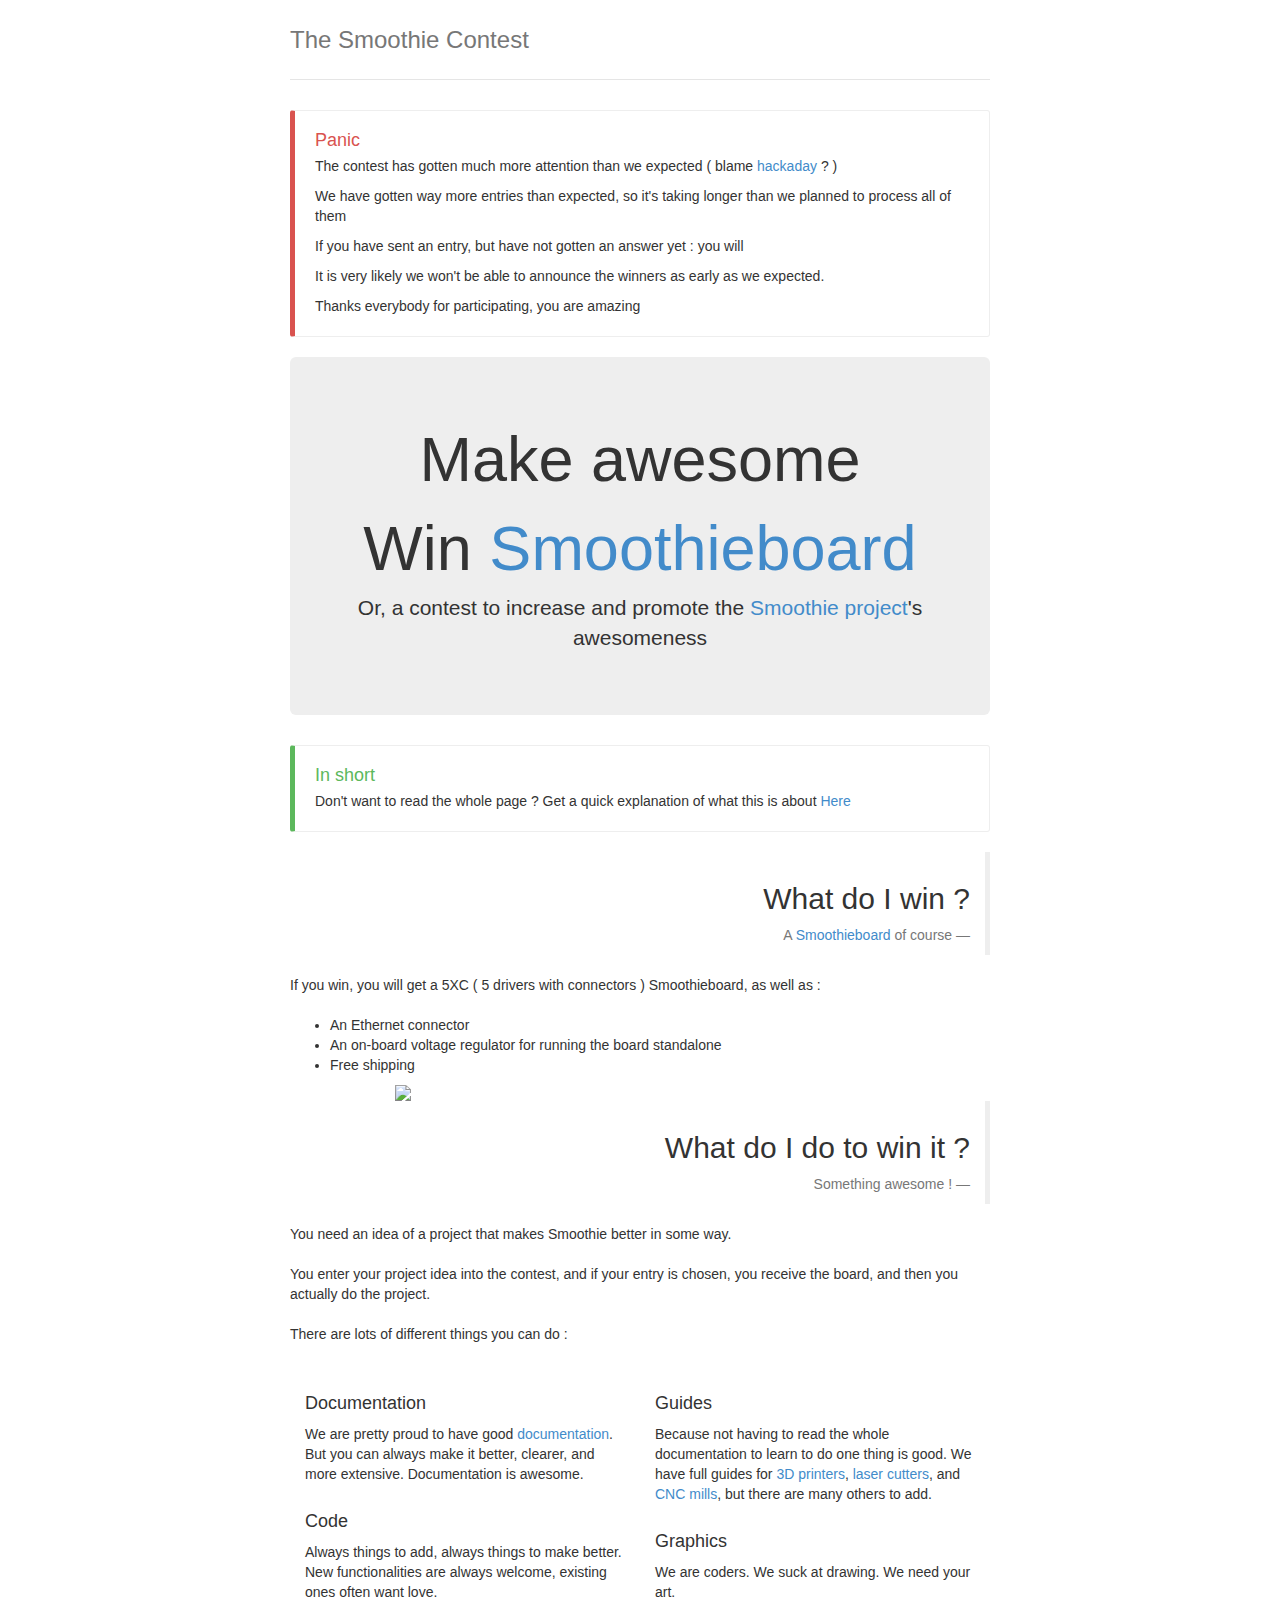
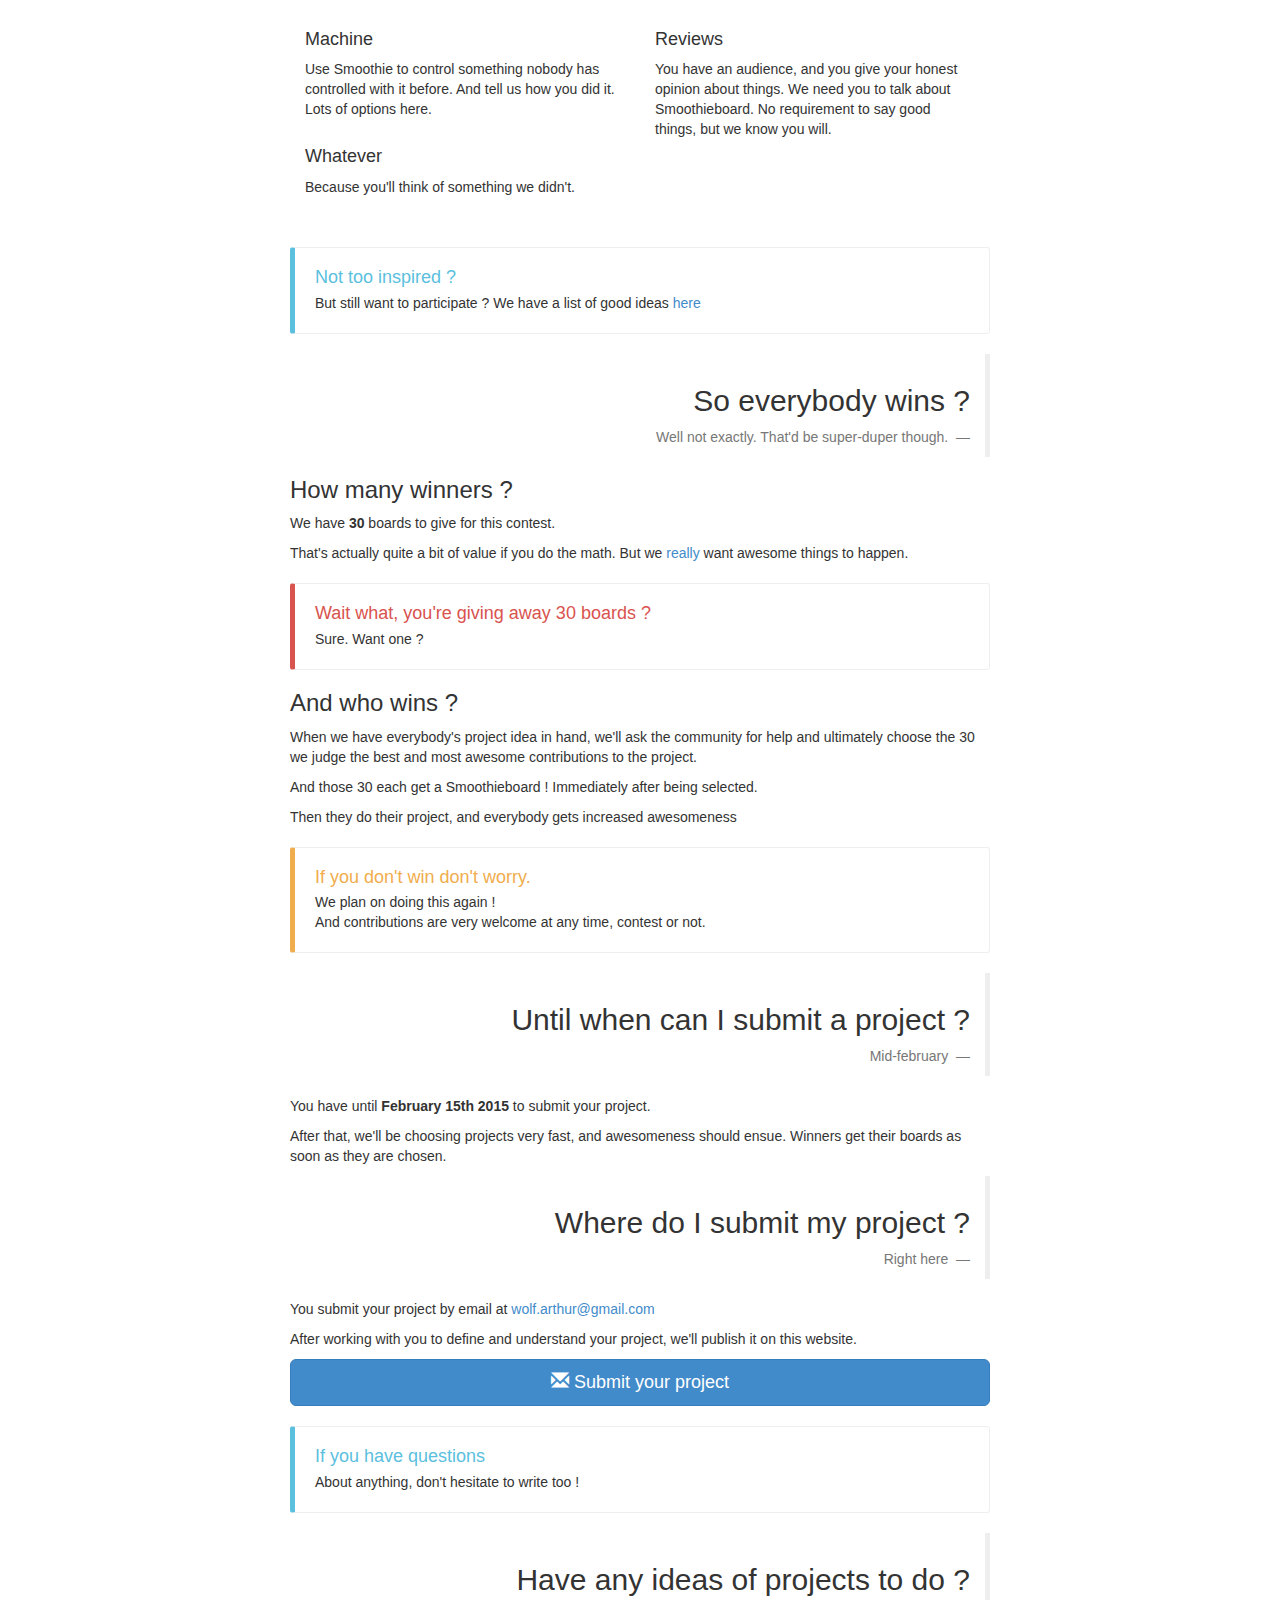
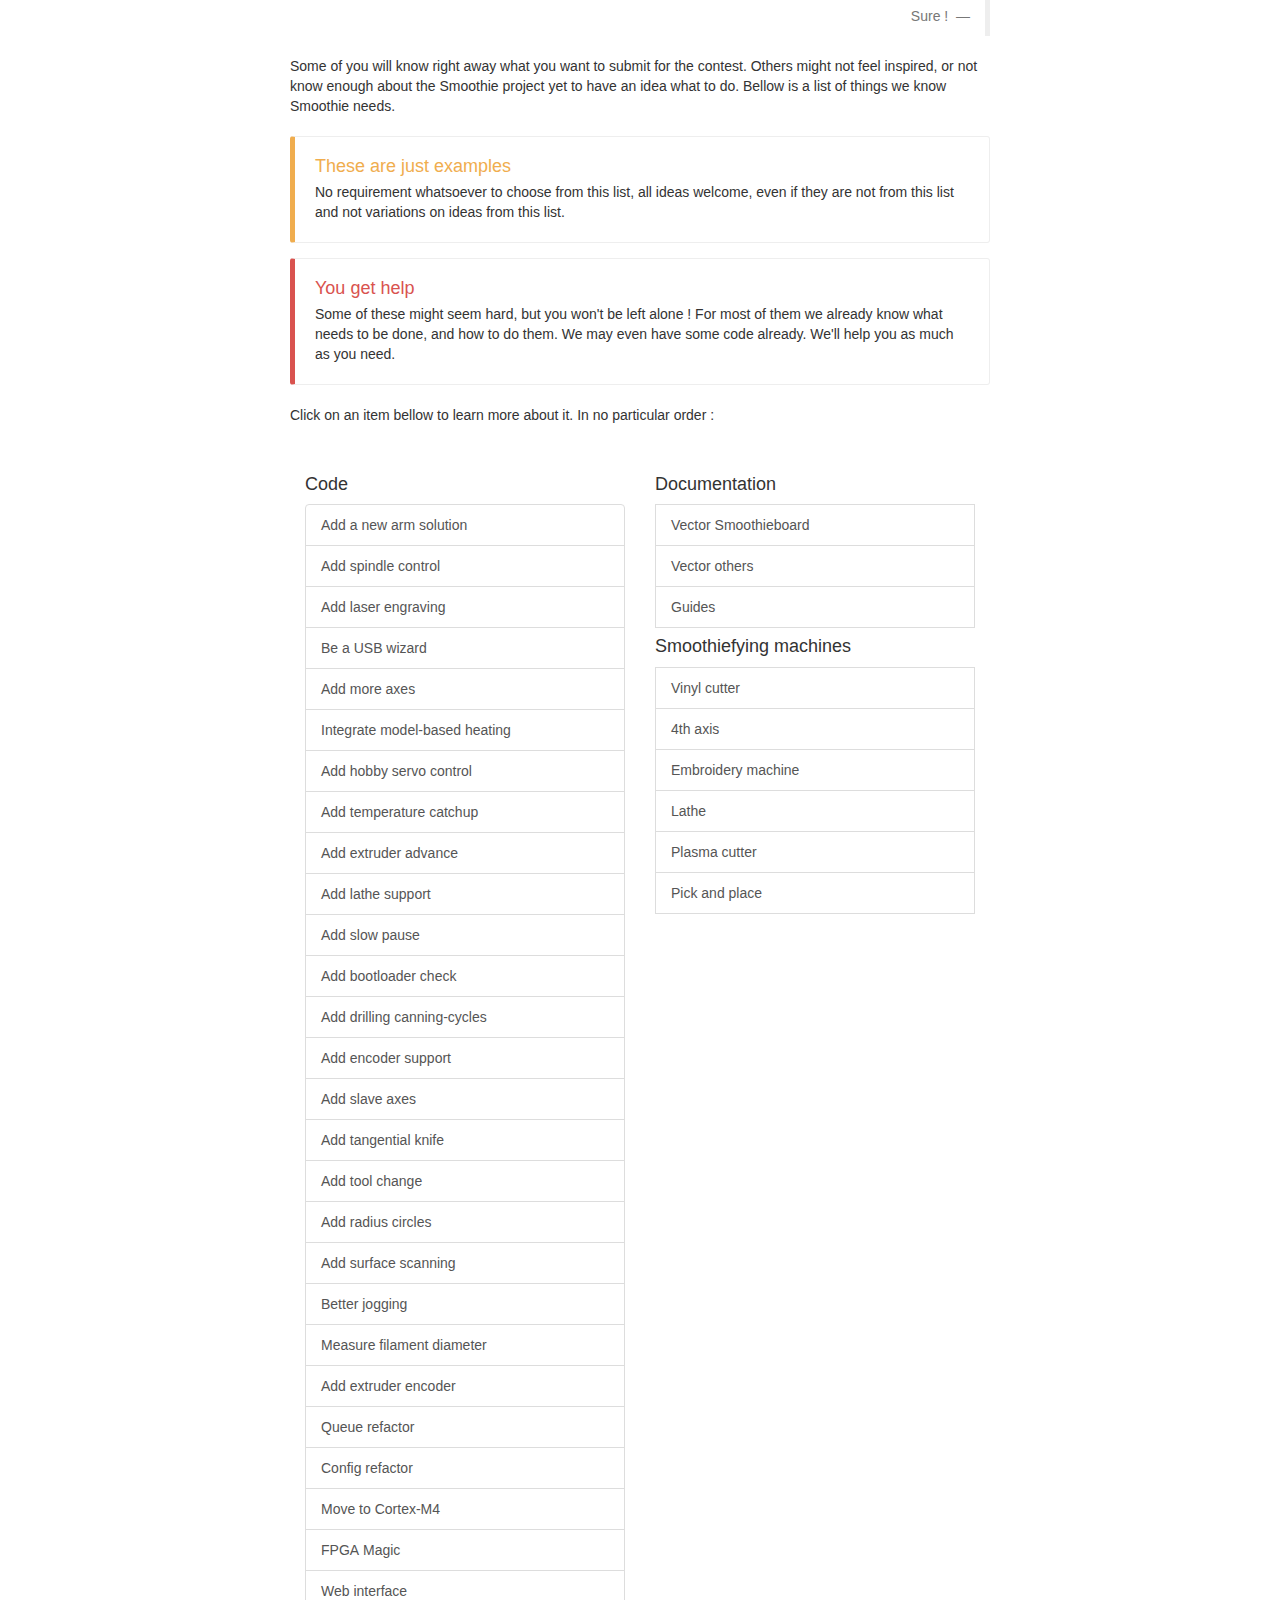
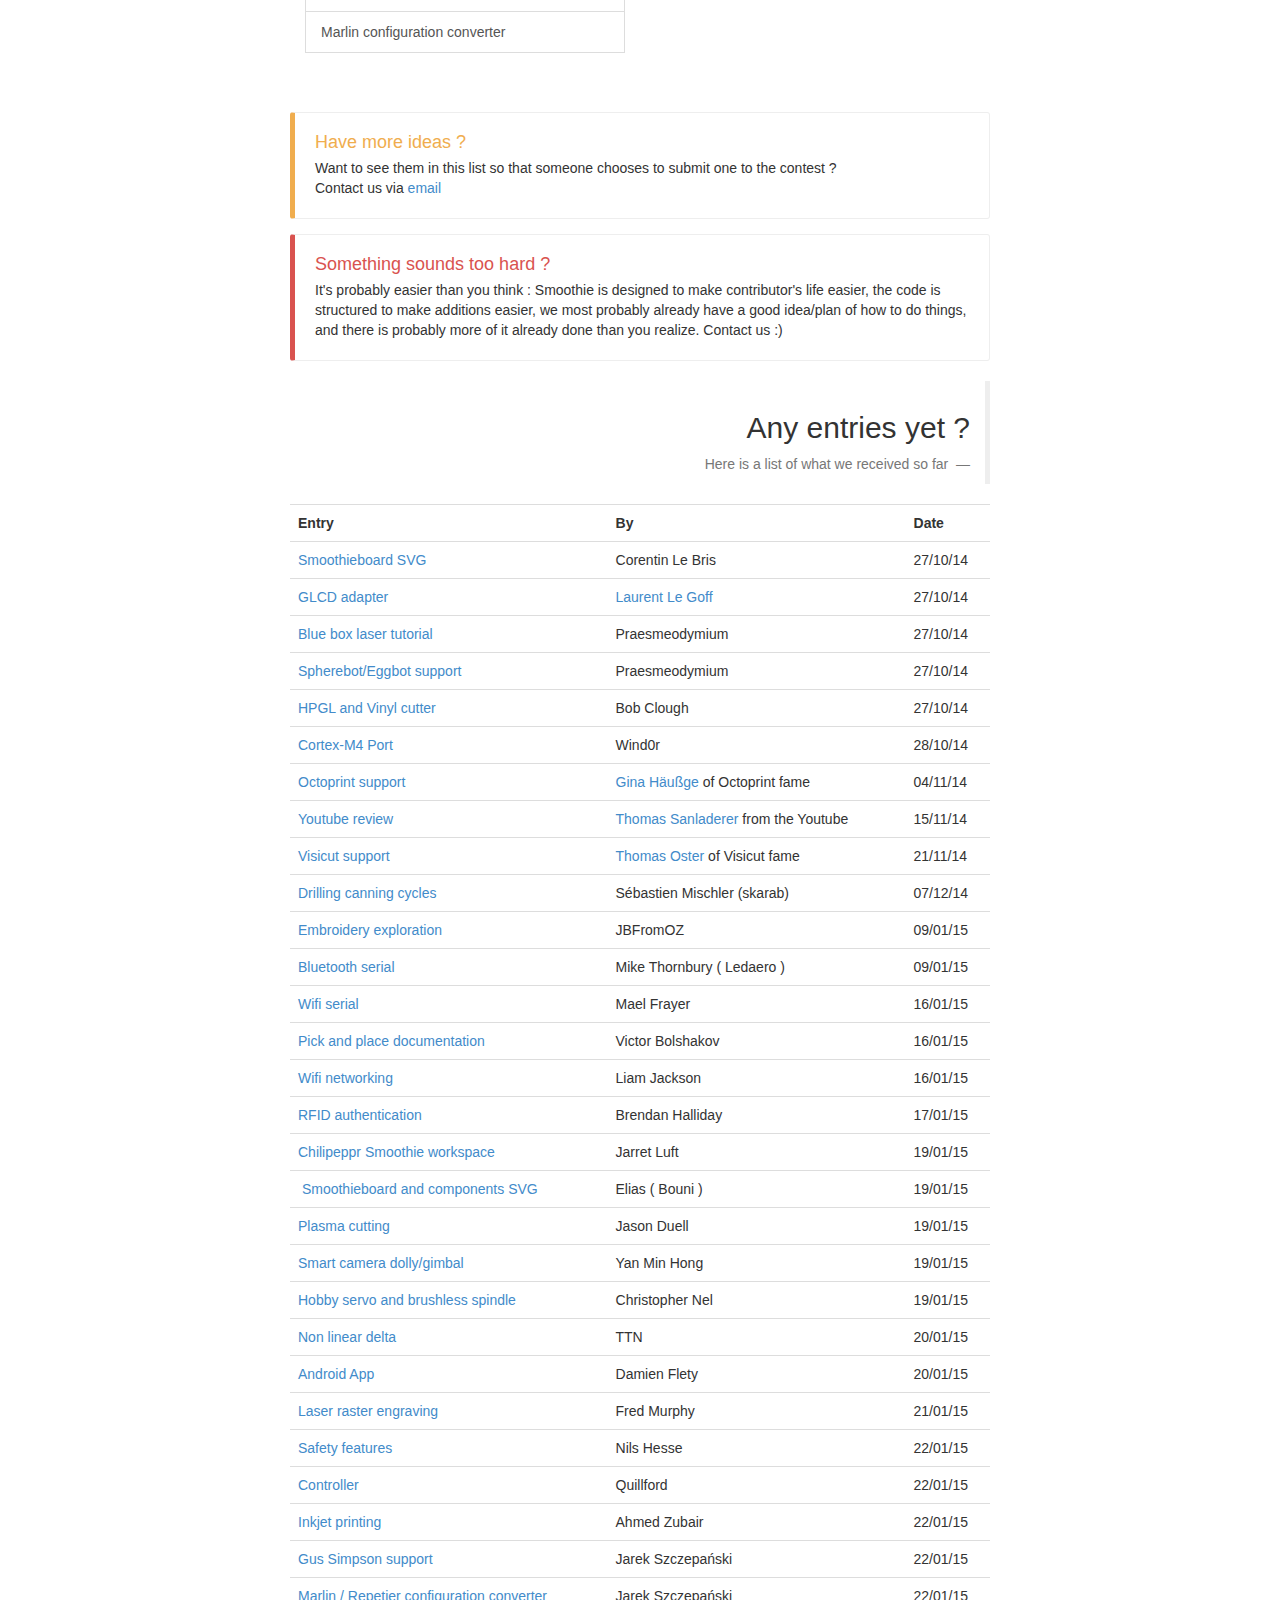
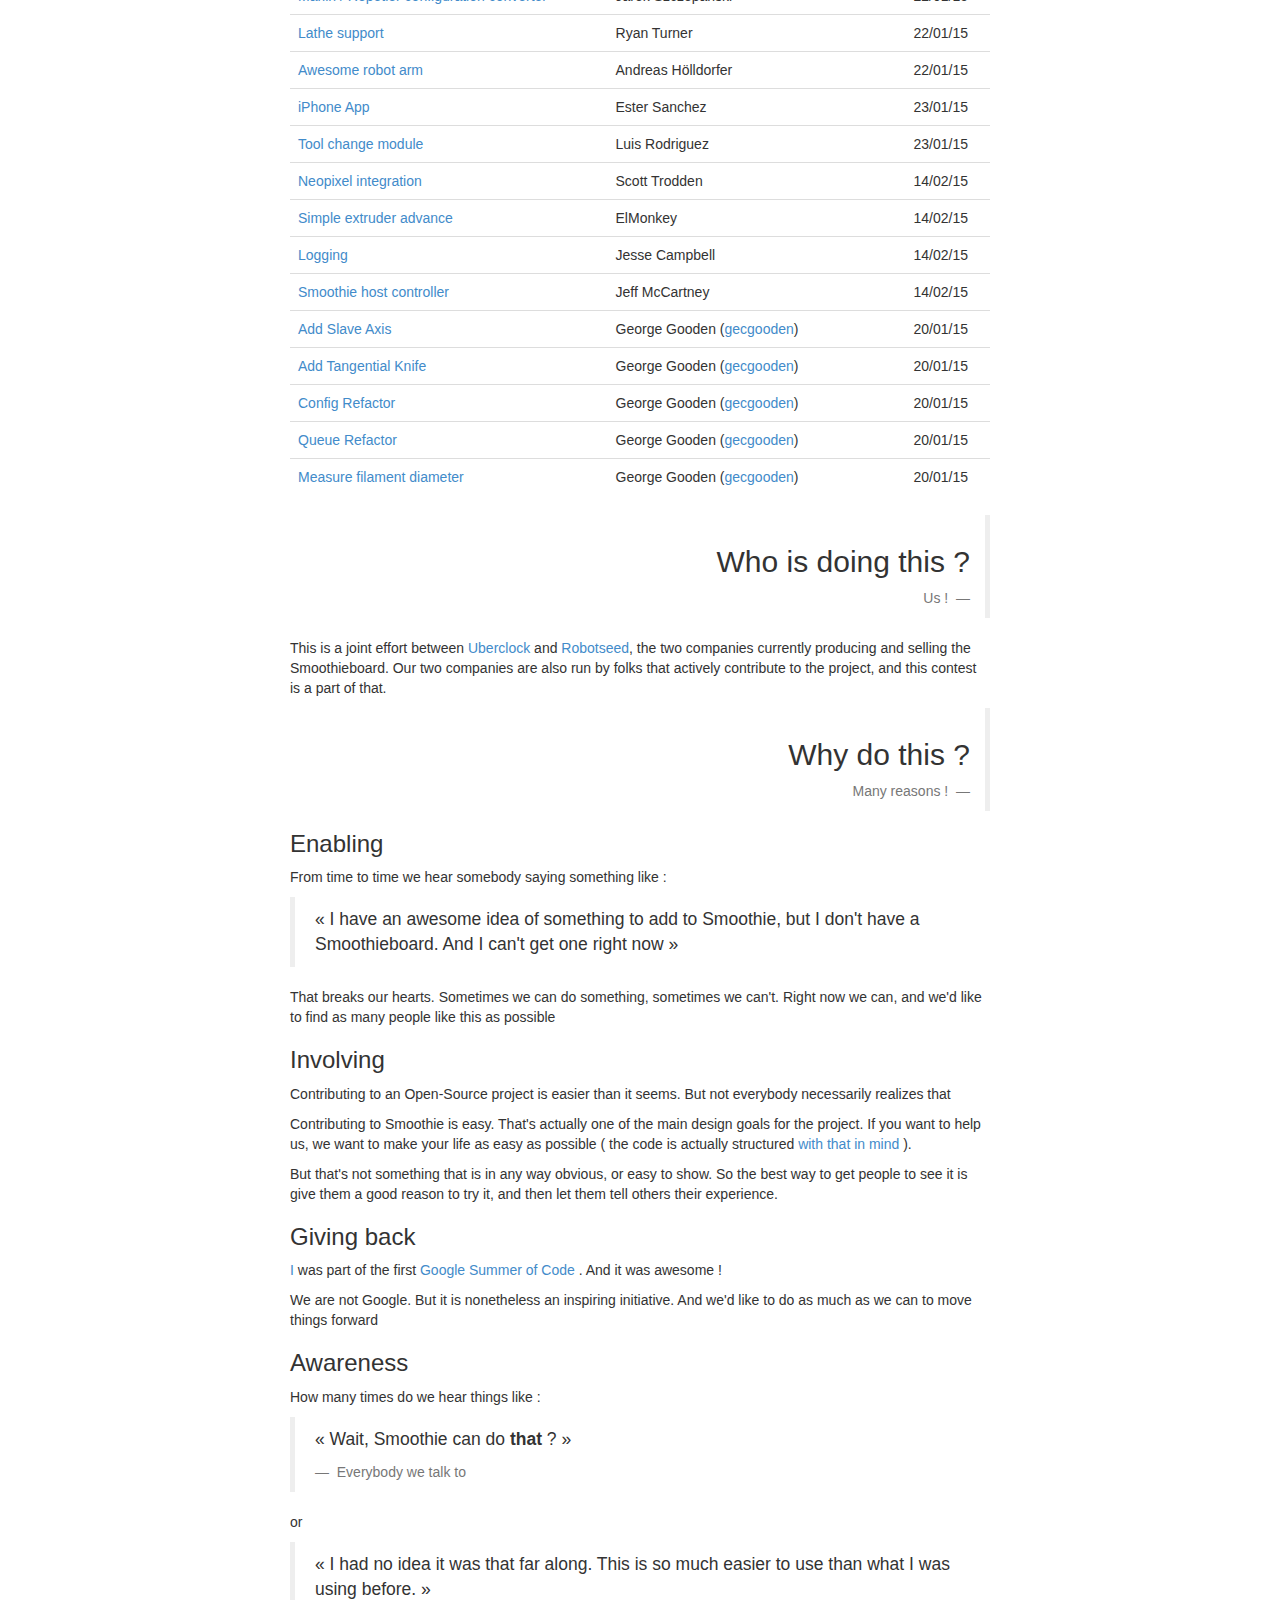
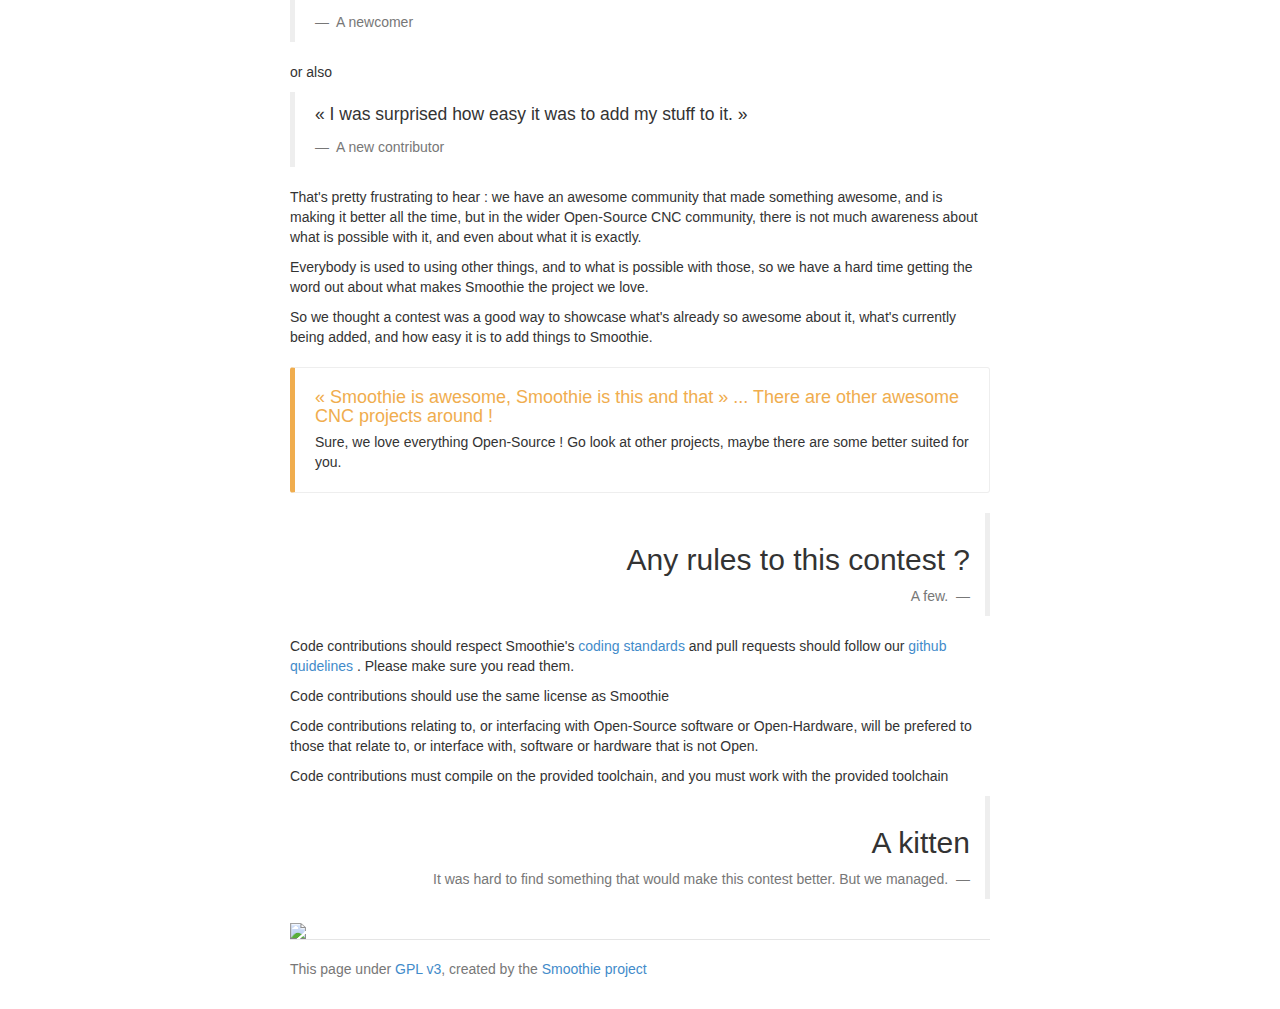
==== commit 79ff3d75: "Merge 56fcab53cc63255e92946ff8620afb5dc7f0d3c6 into bdd1af65d8c7cbfe2287d076333f9bdab9b7c254" ====
--- a/index.html
+++ b/index.html
@@ -1931,9 +1931,104 @@
 
  
 
-
-
-
+        <tr>
+            <td>
+                <a href="#" class="" data-toggle="modal" data-target="#modal-slaveaxis"> Add Slave Axis </a>
+                <div class="modal fade" id="modal-slaveaxis" tabindex="-1" role="dialog" aria-labelledby="" aria-hidden="true">
+                  <div class="modal-dialog">
+                    <div class="modal-content">
+                      <div class="modal-header"> <button type="button" class="close" data-dismiss="modal"><span aria-hidden="true">&times;</span><span class="sr-only">Close</span></button> <h4 class="modal-title" id="myModalLabel"> Add Slave Axis</h4> </div>
+                      <div class="modal-body">
+                          <p> George wants to add support for slave axis to Smoothie. </p>
+                          <p> He plans to use Smoothieboard to control his ShapeOko CNC. Adding support for slave axes will allow him to use the ShapeOko's dual Y stepper motors at their full power. </p>
+                          <img src="http://cdn.shopify.com/s/files/1/0318/9541/products/other_side_view_1024x1024.jpg?v=1386971426" style="width:100%">
+                      <div class="modal-footer"> <button type="button" class="btn btn-default" data-dismiss="modal">Close</button> </div>
+                    </div>
+                  </div>
+                </div>
+            </td>
+            <td> George Gooden (<a href="https://github.com/gecgooden">gecgooden</a>)</td>
+            <td> 20/01/15 </td>
+        </tr>
+
+        <tr>
+            <td>
+                <a href="#" class="" data-toggle="modal" data-target="#modal-tangentialknife"> Add Tangential Knife </a>
+                <div class="modal fade" id="modal-tangentialknife" tabindex="-1" role="dialog" aria-labelledby="" aria-hidden="true">
+                  <div class="modal-dialog">
+                    <div class="modal-content">
+                      <div class="modal-header"> <button type="button" class="close" data-dismiss="modal"><span aria-hidden="true">&times;</span><span class="sr-only">Close</span></button> <h4 class="modal-title" id="myModalLabel"> Add Tangential Knife</h4> </div>
+                      <div class="modal-body">
+                          <p> George wants to add support for using a tangential knife to Smoothie. </p>
+                          <p> He also plans to design a 3D printable part to securely mount the knife blade to the machine. </p>
+                          <img src="http://www.triomotion.com/tmt3/imgs/prog_examples/tangknife.gif" style="width:100%">
+                      <div class="modal-footer"> <button type="button" class="btn btn-default" data-dismiss="modal">Close</button> </div>
+                    </div>
+                  </div>
+                </div>
+            </td>
+            <td> George Gooden (<a href="https://github.com/gecgooden">gecgooden</a>)</td>
+            <td> 20/01/15 </td>
+        </tr>
+
+        <tr>
+            <td>
+                <a href="#" class="" data-toggle="modal" data-target="#modal-configrefactor"> Config Refactor </a>
+                <div class="modal fade" id="modal-configrefactor" tabindex="-1" role="dialog" aria-labelledby="" aria-hidden="true">
+                  <div class="modal-dialog">
+                    <div class="modal-content">
+                      <div class="modal-header"> <button type="button" class="close" data-dismiss="modal"><span aria-hidden="true">&times;</span><span class="sr-only">Close</span></button> <h4 class="modal-title" id="myModalLabel"> Config Refactor</h4> </div>
+                      <div class="modal-body">
+                          <p> George wants to contribute to the configuration refactoring for SmoothieWare. </p>
+                          <img src="http://jaysolomon.files.wordpress.com/2008/10/optimism.jpg" style="width:100%">
+                      <div class="modal-footer"> <button type="button" class="btn btn-default" data-dismiss="modal">Close</button> </div>
+                    </div>
+                  </div>
+                </div>
+            </td>
+            <td> George Gooden (<a href="https://github.com/gecgooden">gecgooden</a>)</td>
+            <td> 20/01/15 </td>
+        </tr>
+
+        <tr>
+            <td>
+                <a href="#" class="" data-toggle="modal" data-target="#modal-queuerefactor"> Queue Refactor </a>
+                <div class="modal fade" id="modal-queuerefactor" tabindex="-1" role="dialog" aria-labelledby="" aria-hidden="true">
+                  <div class="modal-dialog">
+                    <div class="modal-content">
+                      <div class="modal-header"> <button type="button" class="close" data-dismiss="modal"><span aria-hidden="true">&times;</span><span class="sr-only">Close</span></button> <h4 class="modal-title" id="myModalLabel"> Config Refactor</h4> </div>
+                      <div class="modal-body">
+                          <p> George wants to contribute to the queue refactoring for SmoothieWare. </p>
+                          <img src="http://wiki.linuxcnc.org/uploads/tp_simple.png" style="width:100%">
+                      <div class="modal-footer"> <button type="button" class="btn btn-default" data-dismiss="modal">Close</button> </div>
+                    </div>
+                  </div>
+                </div>
+            </td>
+            <td> George Gooden (<a href="https://github.com/gecgooden">gecgooden</a>)</td>
+            <td> 20/01/15 </td>
+        </tr>
+
+        <tr>
+            <td>
+                <a href="#" class="" data-toggle="modal" data-target="#modal-measurefilament"> Measure filament diameter </a>
+                <div class="modal fade" id="modal-queuerefactor" tabindex="-1" role="dialog" aria-labelledby="" aria-hidden="true">
+                  <div class="modal-dialog">
+                    <div class="modal-content">
+                      <div class="modal-header"> <button type="button" class="close" data-dismiss="modal"><span aria-hidden="true">&times;</span><span class="sr-only">Close</span></button> <h4 class="modal-title" id="myModalLabel"> Config Refactor</h4> </div>
+                      <div class="modal-body">
+                          <p> George would love better extrusion on his 3D printer. </p>
+                          <p> He knows that the SmoothieWare supports volumetric extrusion, and the only additional infomation SmoothieWare requires is the current filament diameter. </p>
+                          <p> George already has some ideas for using a slide potentiometer to measure the diameter, but is also exploring other possible sensors. </p>
+                          <img src="http://haveblue.org/wordpress/wp-content/uploads/2011/02/filamentprogression.jpg" style="width:100%">
+                      <div class="modal-footer"> <button type="button" class="btn btn-default" data-dismiss="modal">Close</button> </div>
+                    </div>
+                  </div>
+                </div>
+            </td>
+            <td> George Gooden (<a href="https://github.com/gecgooden">gecgooden</a>)</td>
+            <td> 20/01/15 </td>
+        </tr>
 
 
 
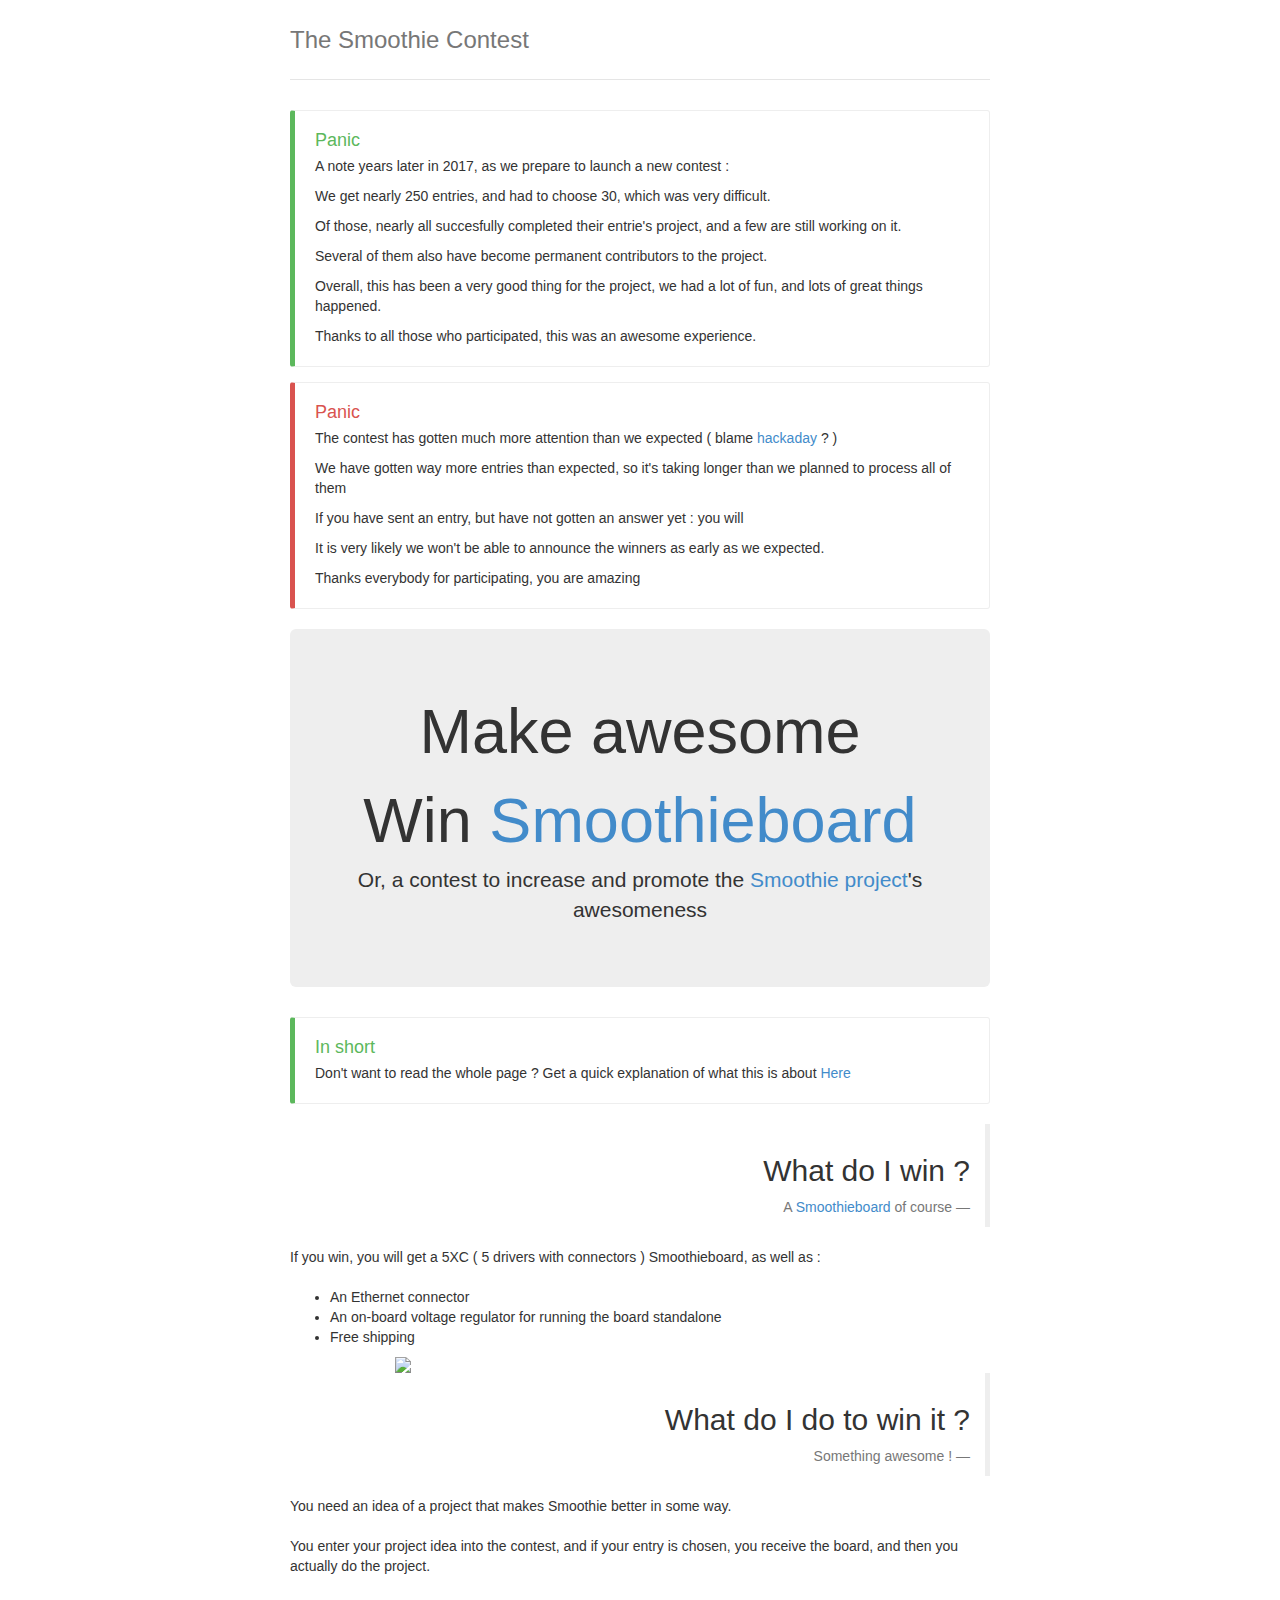
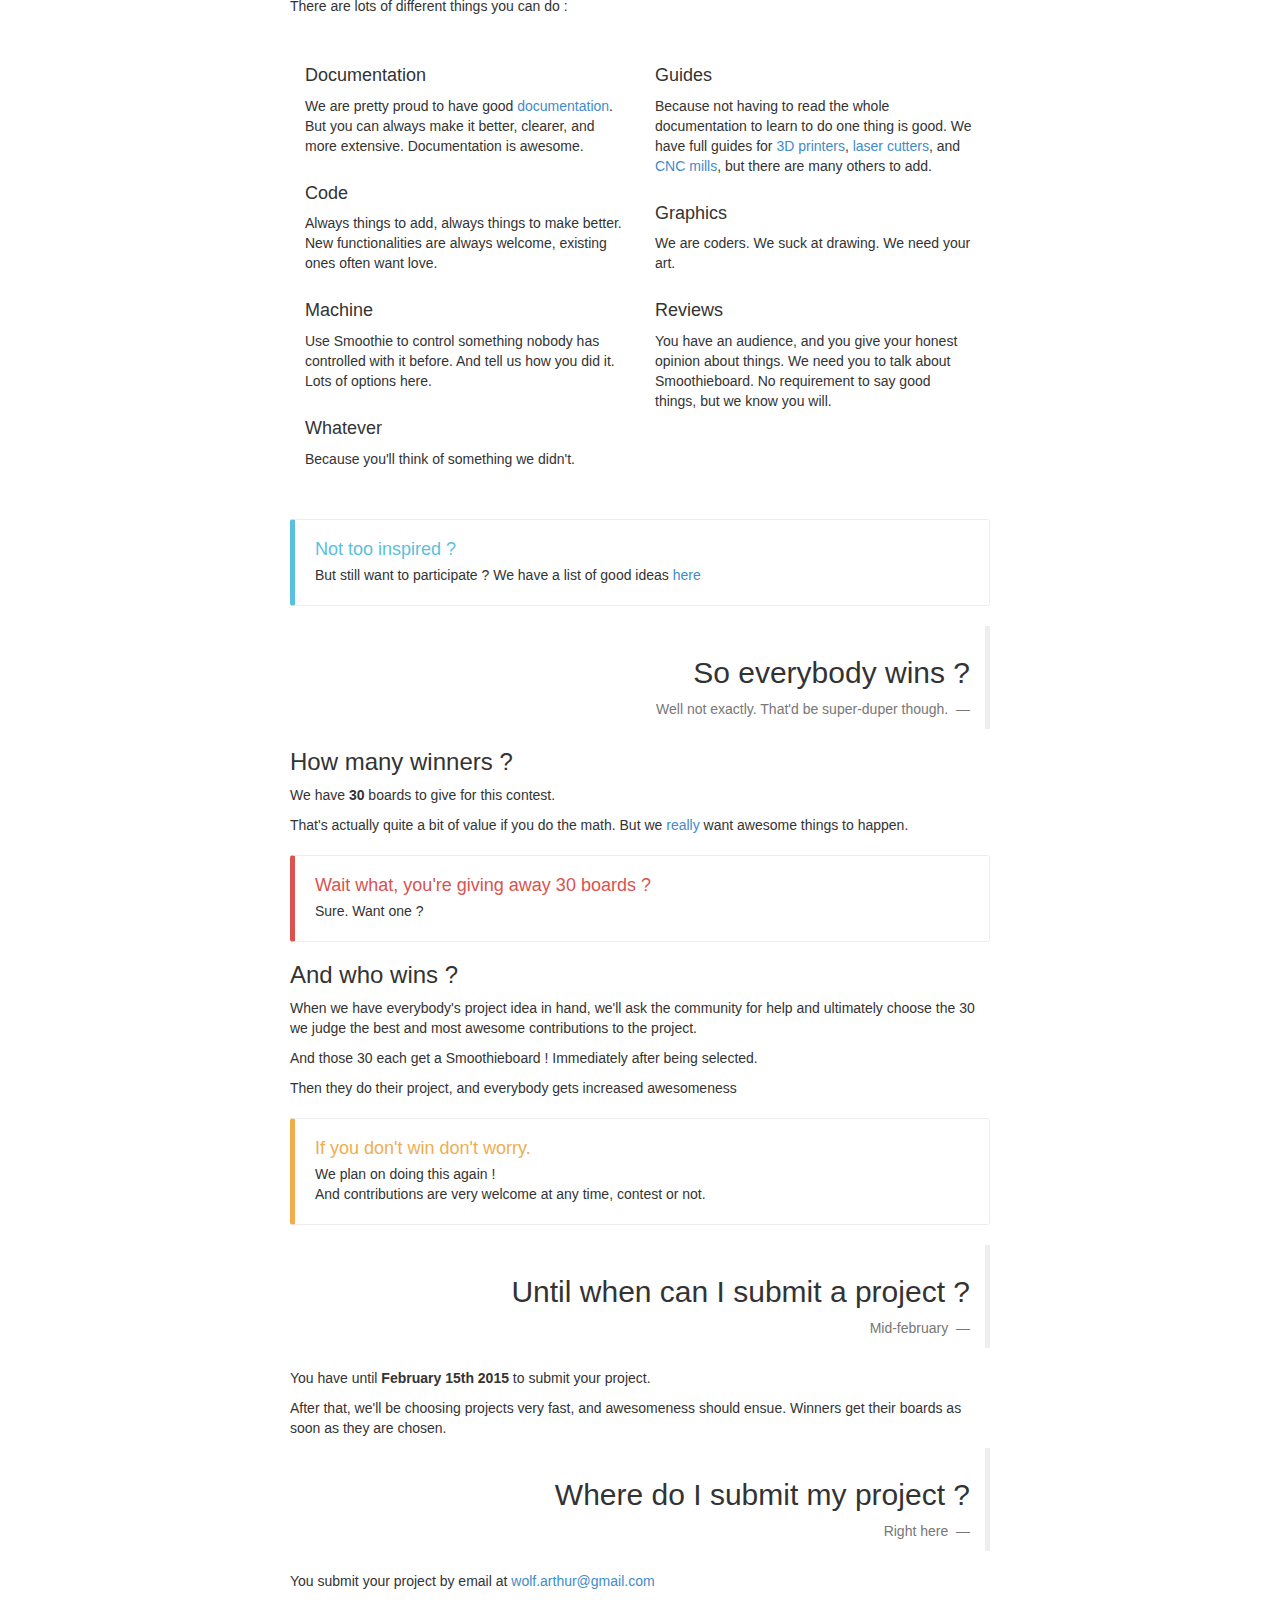
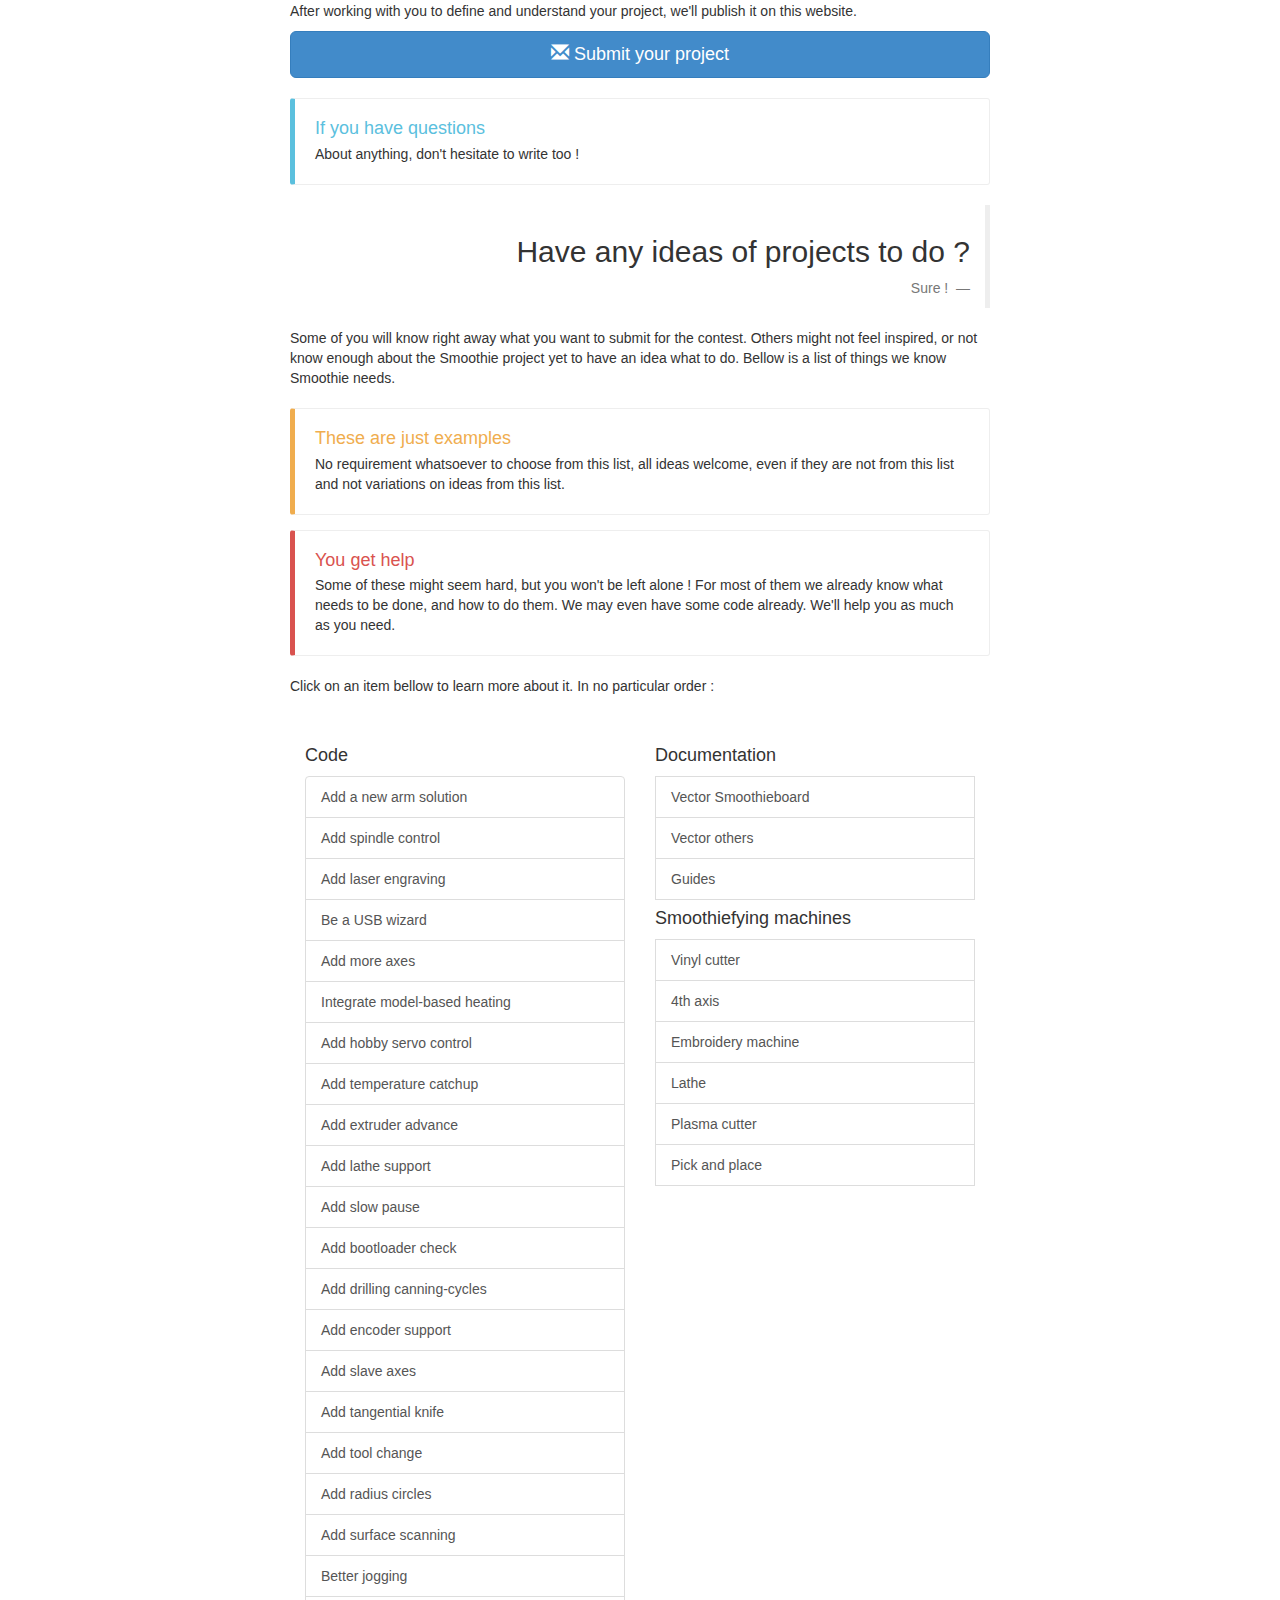
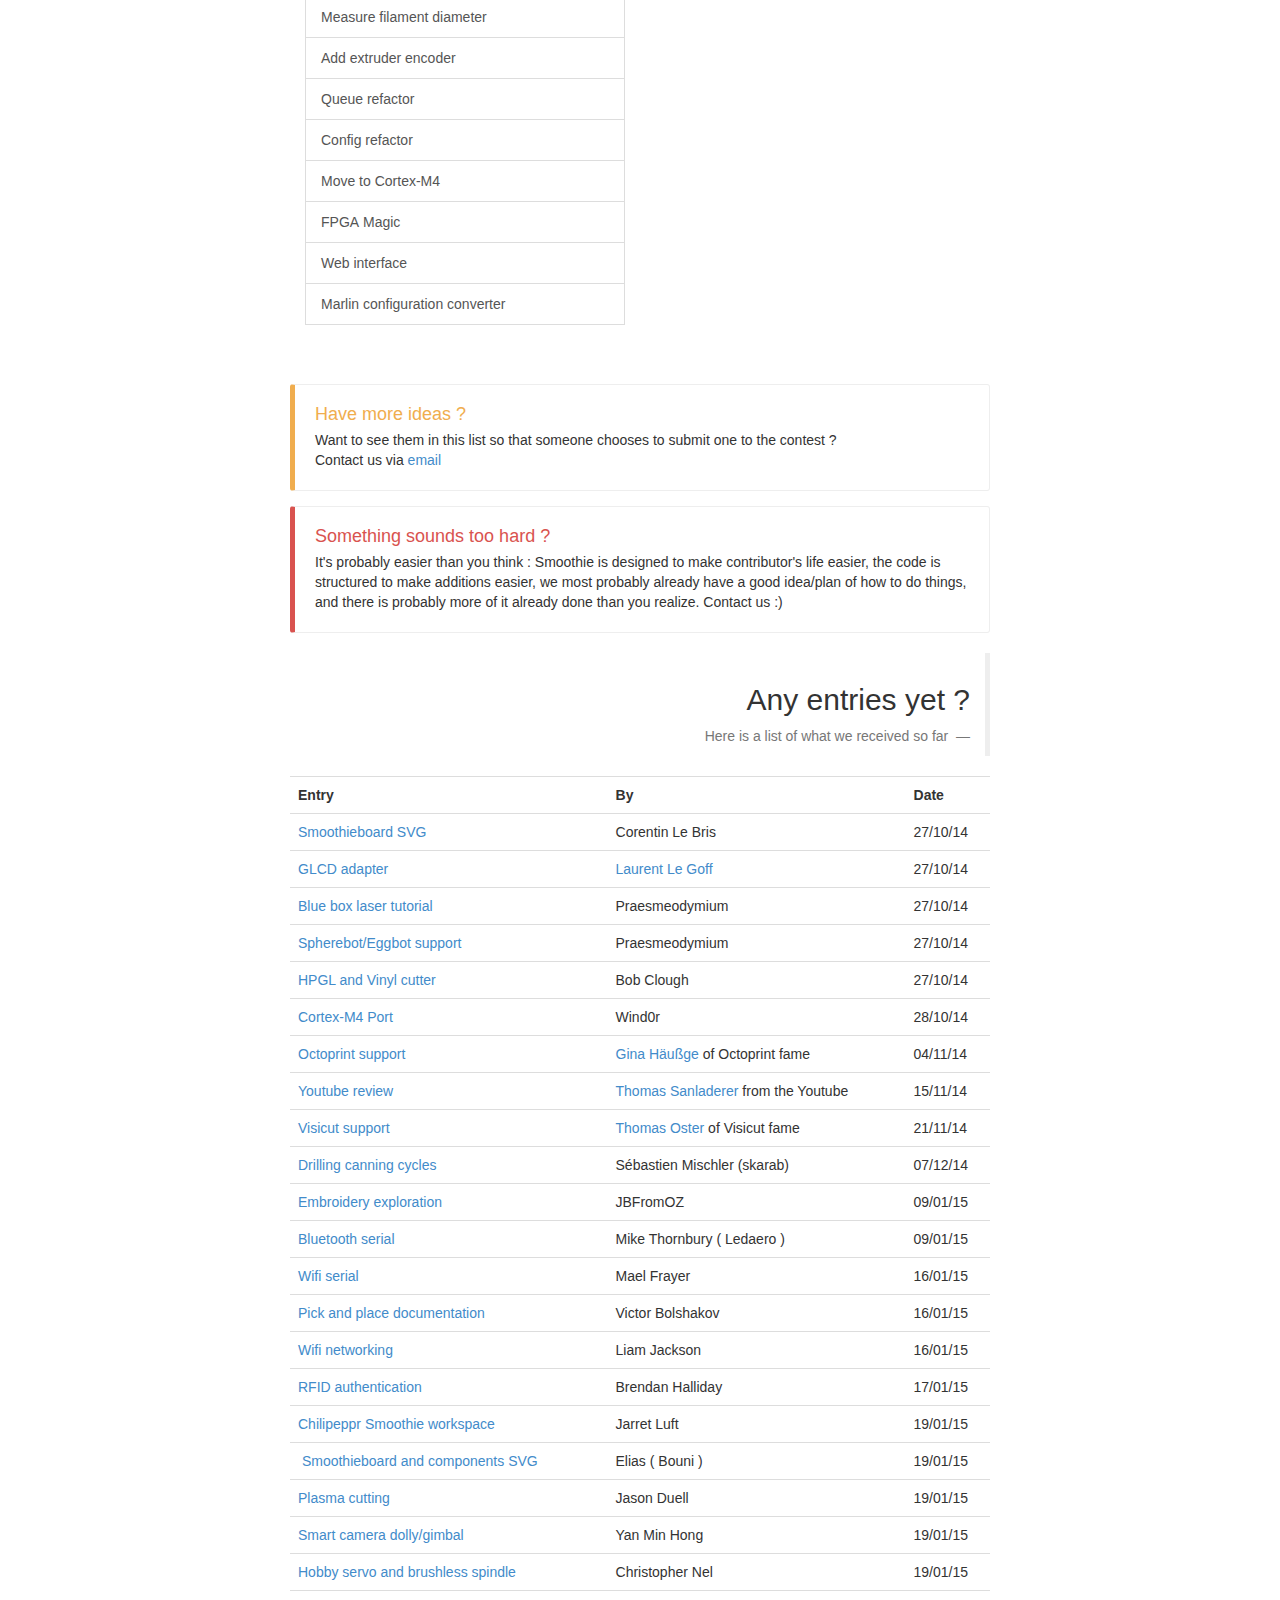
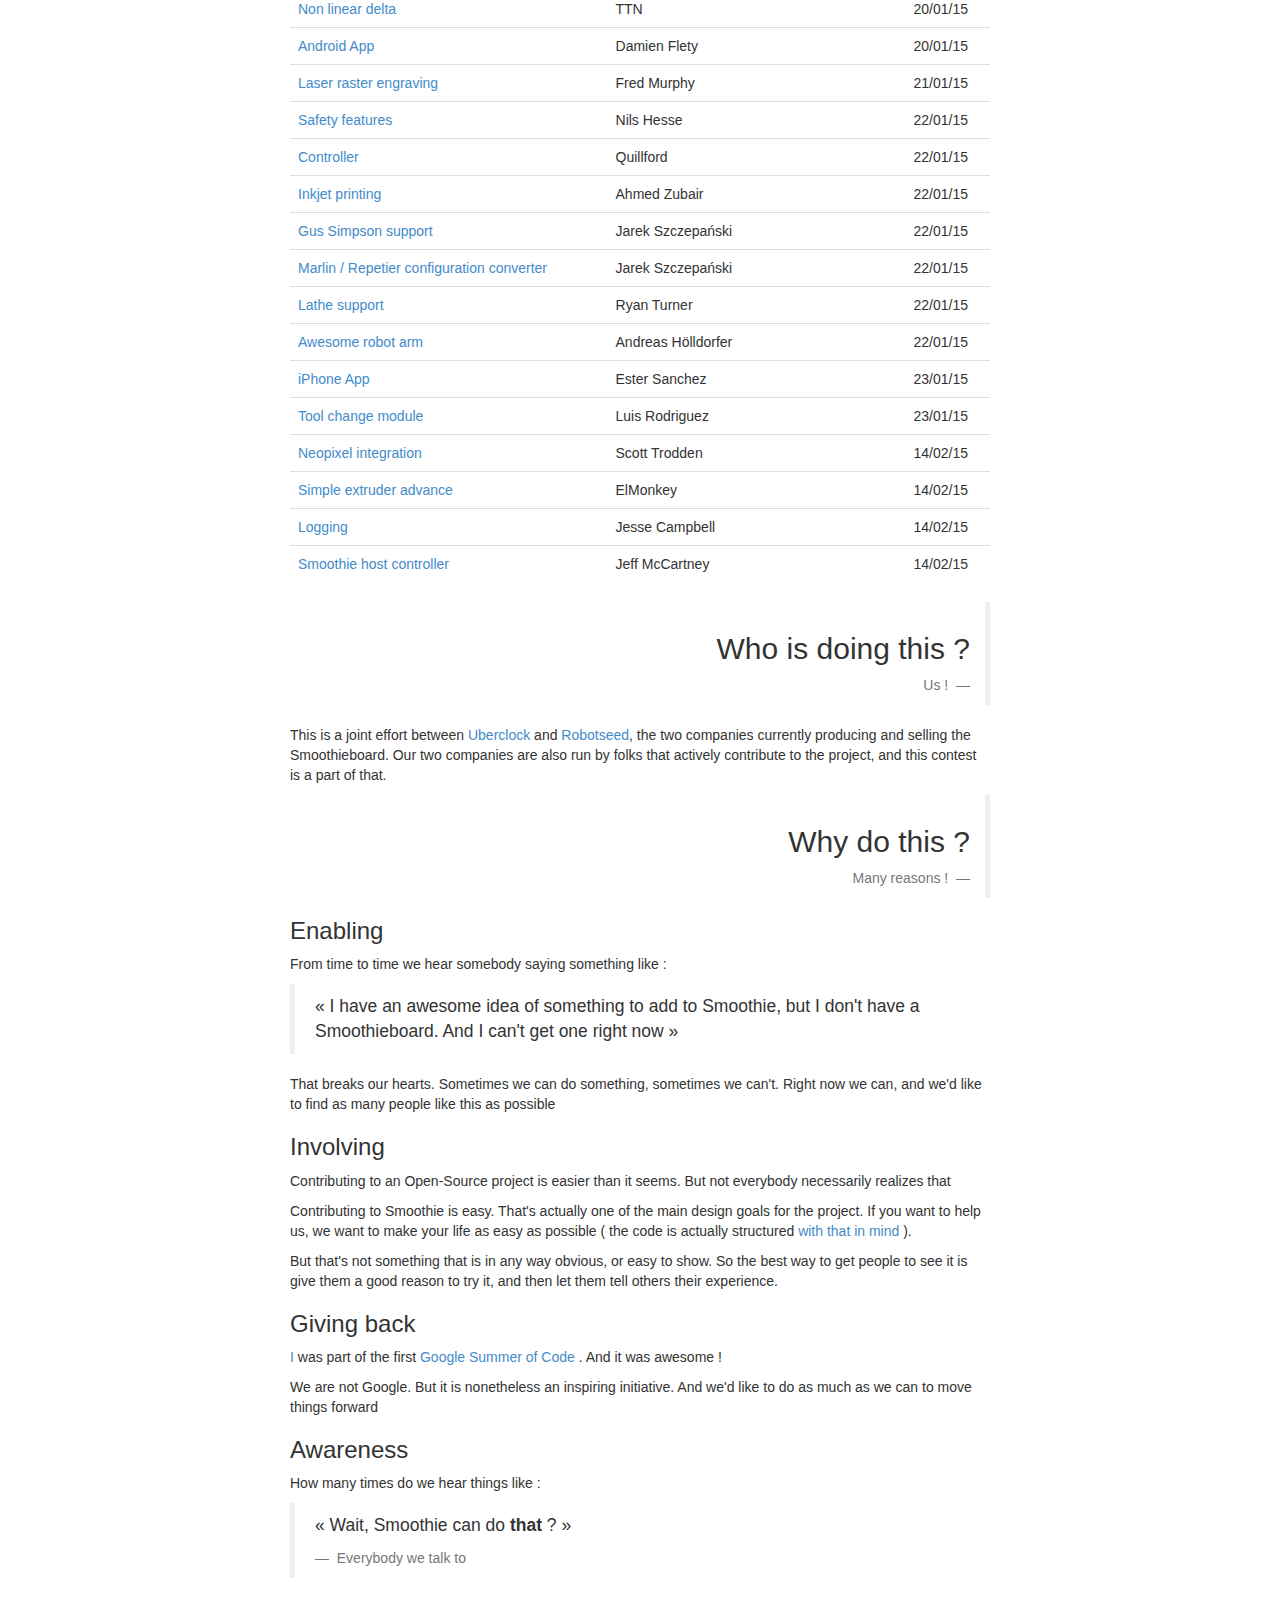
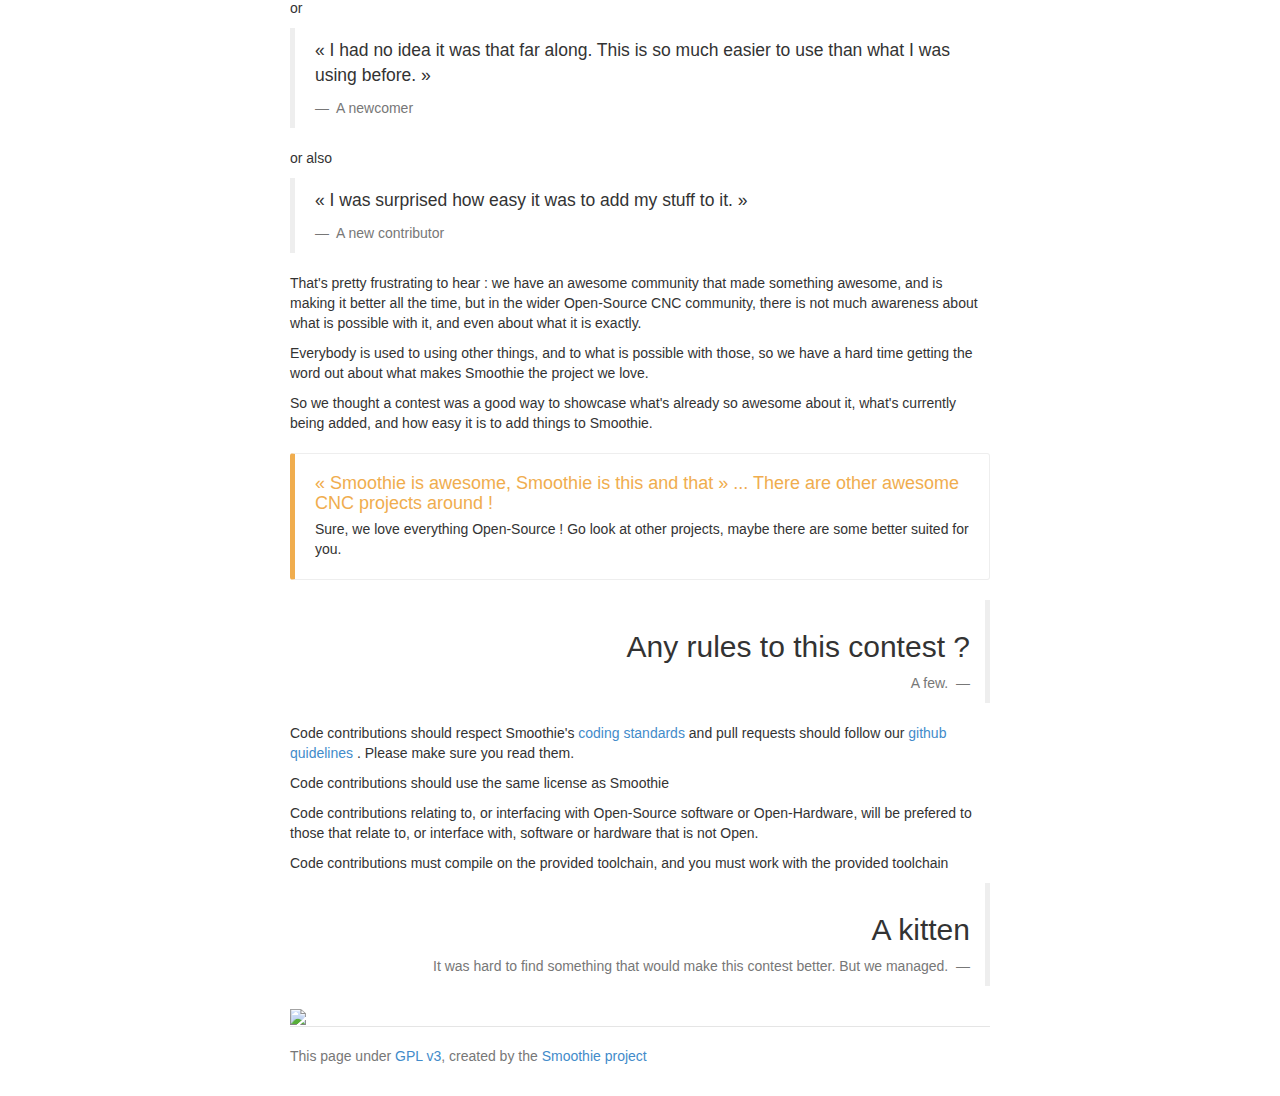
==== commit 0e66cd5a: "Update index.html" ====
--- a/index.html
+++ b/index.html
@@ -28,6 +28,15 @@
 
     <div class="header">
         <h3 class="text-muted">The Smoothie Contest</h3>
+    </div>
+  
+      <div class="bs-callout bs-callout-success" role="alert"><h4>Panic</h4> 
+        <p> A note years later in 2017, as we prepare to launch a new contest : </p>
+        <p> We get nearly 250 entries, and had to choose 30, which was very difficult. </p>
+        <p> Of those, nearly all succesfully completed their entrie's project, and a few are still working on it. </p>
+        <p> Several of them also have become permanent contributors to the project. </p>
+        <p> Overall, this has been a very good thing for the project, we had a lot of fun, and lots of great things happened. </p>
+        <p> Thanks to all those who participated, this was an awesome experience. </p>
     </div>
 
     <div class="bs-callout bs-callout-danger" role="alert"><h4>Panic</h4> 
@@ -1931,104 +1940,9 @@
 
  
 
-        <tr>
-            <td>
-                <a href="#" class="" data-toggle="modal" data-target="#modal-slaveaxis"> Add Slave Axis </a>
-                <div class="modal fade" id="modal-slaveaxis" tabindex="-1" role="dialog" aria-labelledby="" aria-hidden="true">
-                  <div class="modal-dialog">
-                    <div class="modal-content">
-                      <div class="modal-header"> <button type="button" class="close" data-dismiss="modal"><span aria-hidden="true">&times;</span><span class="sr-only">Close</span></button> <h4 class="modal-title" id="myModalLabel"> Add Slave Axis</h4> </div>
-                      <div class="modal-body">
-                          <p> George wants to add support for slave axis to Smoothie. </p>
-                          <p> He plans to use Smoothieboard to control his ShapeOko CNC. Adding support for slave axes will allow him to use the ShapeOko's dual Y stepper motors at their full power. </p>
-                          <img src="http://cdn.shopify.com/s/files/1/0318/9541/products/other_side_view_1024x1024.jpg?v=1386971426" style="width:100%">
-                      <div class="modal-footer"> <button type="button" class="btn btn-default" data-dismiss="modal">Close</button> </div>
-                    </div>
-                  </div>
-                </div>
-            </td>
-            <td> George Gooden (<a href="https://github.com/gecgooden">gecgooden</a>)</td>
-            <td> 20/01/15 </td>
-        </tr>
-
-        <tr>
-            <td>
-                <a href="#" class="" data-toggle="modal" data-target="#modal-tangentialknife"> Add Tangential Knife </a>
-                <div class="modal fade" id="modal-tangentialknife" tabindex="-1" role="dialog" aria-labelledby="" aria-hidden="true">
-                  <div class="modal-dialog">
-                    <div class="modal-content">
-                      <div class="modal-header"> <button type="button" class="close" data-dismiss="modal"><span aria-hidden="true">&times;</span><span class="sr-only">Close</span></button> <h4 class="modal-title" id="myModalLabel"> Add Tangential Knife</h4> </div>
-                      <div class="modal-body">
-                          <p> George wants to add support for using a tangential knife to Smoothie. </p>
-                          <p> He also plans to design a 3D printable part to securely mount the knife blade to the machine. </p>
-                          <img src="http://www.triomotion.com/tmt3/imgs/prog_examples/tangknife.gif" style="width:100%">
-                      <div class="modal-footer"> <button type="button" class="btn btn-default" data-dismiss="modal">Close</button> </div>
-                    </div>
-                  </div>
-                </div>
-            </td>
-            <td> George Gooden (<a href="https://github.com/gecgooden">gecgooden</a>)</td>
-            <td> 20/01/15 </td>
-        </tr>
-
-        <tr>
-            <td>
-                <a href="#" class="" data-toggle="modal" data-target="#modal-configrefactor"> Config Refactor </a>
-                <div class="modal fade" id="modal-configrefactor" tabindex="-1" role="dialog" aria-labelledby="" aria-hidden="true">
-                  <div class="modal-dialog">
-                    <div class="modal-content">
-                      <div class="modal-header"> <button type="button" class="close" data-dismiss="modal"><span aria-hidden="true">&times;</span><span class="sr-only">Close</span></button> <h4 class="modal-title" id="myModalLabel"> Config Refactor</h4> </div>
-                      <div class="modal-body">
-                          <p> George wants to contribute to the configuration refactoring for SmoothieWare. </p>
-                          <img src="http://jaysolomon.files.wordpress.com/2008/10/optimism.jpg" style="width:100%">
-                      <div class="modal-footer"> <button type="button" class="btn btn-default" data-dismiss="modal">Close</button> </div>
-                    </div>
-                  </div>
-                </div>
-            </td>
-            <td> George Gooden (<a href="https://github.com/gecgooden">gecgooden</a>)</td>
-            <td> 20/01/15 </td>
-        </tr>
-
-        <tr>
-            <td>
-                <a href="#" class="" data-toggle="modal" data-target="#modal-queuerefactor"> Queue Refactor </a>
-                <div class="modal fade" id="modal-queuerefactor" tabindex="-1" role="dialog" aria-labelledby="" aria-hidden="true">
-                  <div class="modal-dialog">
-                    <div class="modal-content">
-                      <div class="modal-header"> <button type="button" class="close" data-dismiss="modal"><span aria-hidden="true">&times;</span><span class="sr-only">Close</span></button> <h4 class="modal-title" id="myModalLabel"> Config Refactor</h4> </div>
-                      <div class="modal-body">
-                          <p> George wants to contribute to the queue refactoring for SmoothieWare. </p>
-                          <img src="http://wiki.linuxcnc.org/uploads/tp_simple.png" style="width:100%">
-                      <div class="modal-footer"> <button type="button" class="btn btn-default" data-dismiss="modal">Close</button> </div>
-                    </div>
-                  </div>
-                </div>
-            </td>
-            <td> George Gooden (<a href="https://github.com/gecgooden">gecgooden</a>)</td>
-            <td> 20/01/15 </td>
-        </tr>
-
-        <tr>
-            <td>
-                <a href="#" class="" data-toggle="modal" data-target="#modal-measurefilament"> Measure filament diameter </a>
-                <div class="modal fade" id="modal-queuerefactor" tabindex="-1" role="dialog" aria-labelledby="" aria-hidden="true">
-                  <div class="modal-dialog">
-                    <div class="modal-content">
-                      <div class="modal-header"> <button type="button" class="close" data-dismiss="modal"><span aria-hidden="true">&times;</span><span class="sr-only">Close</span></button> <h4 class="modal-title" id="myModalLabel"> Config Refactor</h4> </div>
-                      <div class="modal-body">
-                          <p> George would love better extrusion on his 3D printer. </p>
-                          <p> He knows that the SmoothieWare supports volumetric extrusion, and the only additional infomation SmoothieWare requires is the current filament diameter. </p>
-                          <p> George already has some ideas for using a slide potentiometer to measure the diameter, but is also exploring other possible sensors. </p>
-                          <img src="http://haveblue.org/wordpress/wp-content/uploads/2011/02/filamentprogression.jpg" style="width:100%">
-                      <div class="modal-footer"> <button type="button" class="btn btn-default" data-dismiss="modal">Close</button> </div>
-                    </div>
-                  </div>
-                </div>
-            </td>
-            <td> George Gooden (<a href="https://github.com/gecgooden">gecgooden</a>)</td>
-            <td> 20/01/15 </td>
-        </tr>
+
+
+
 
 
 
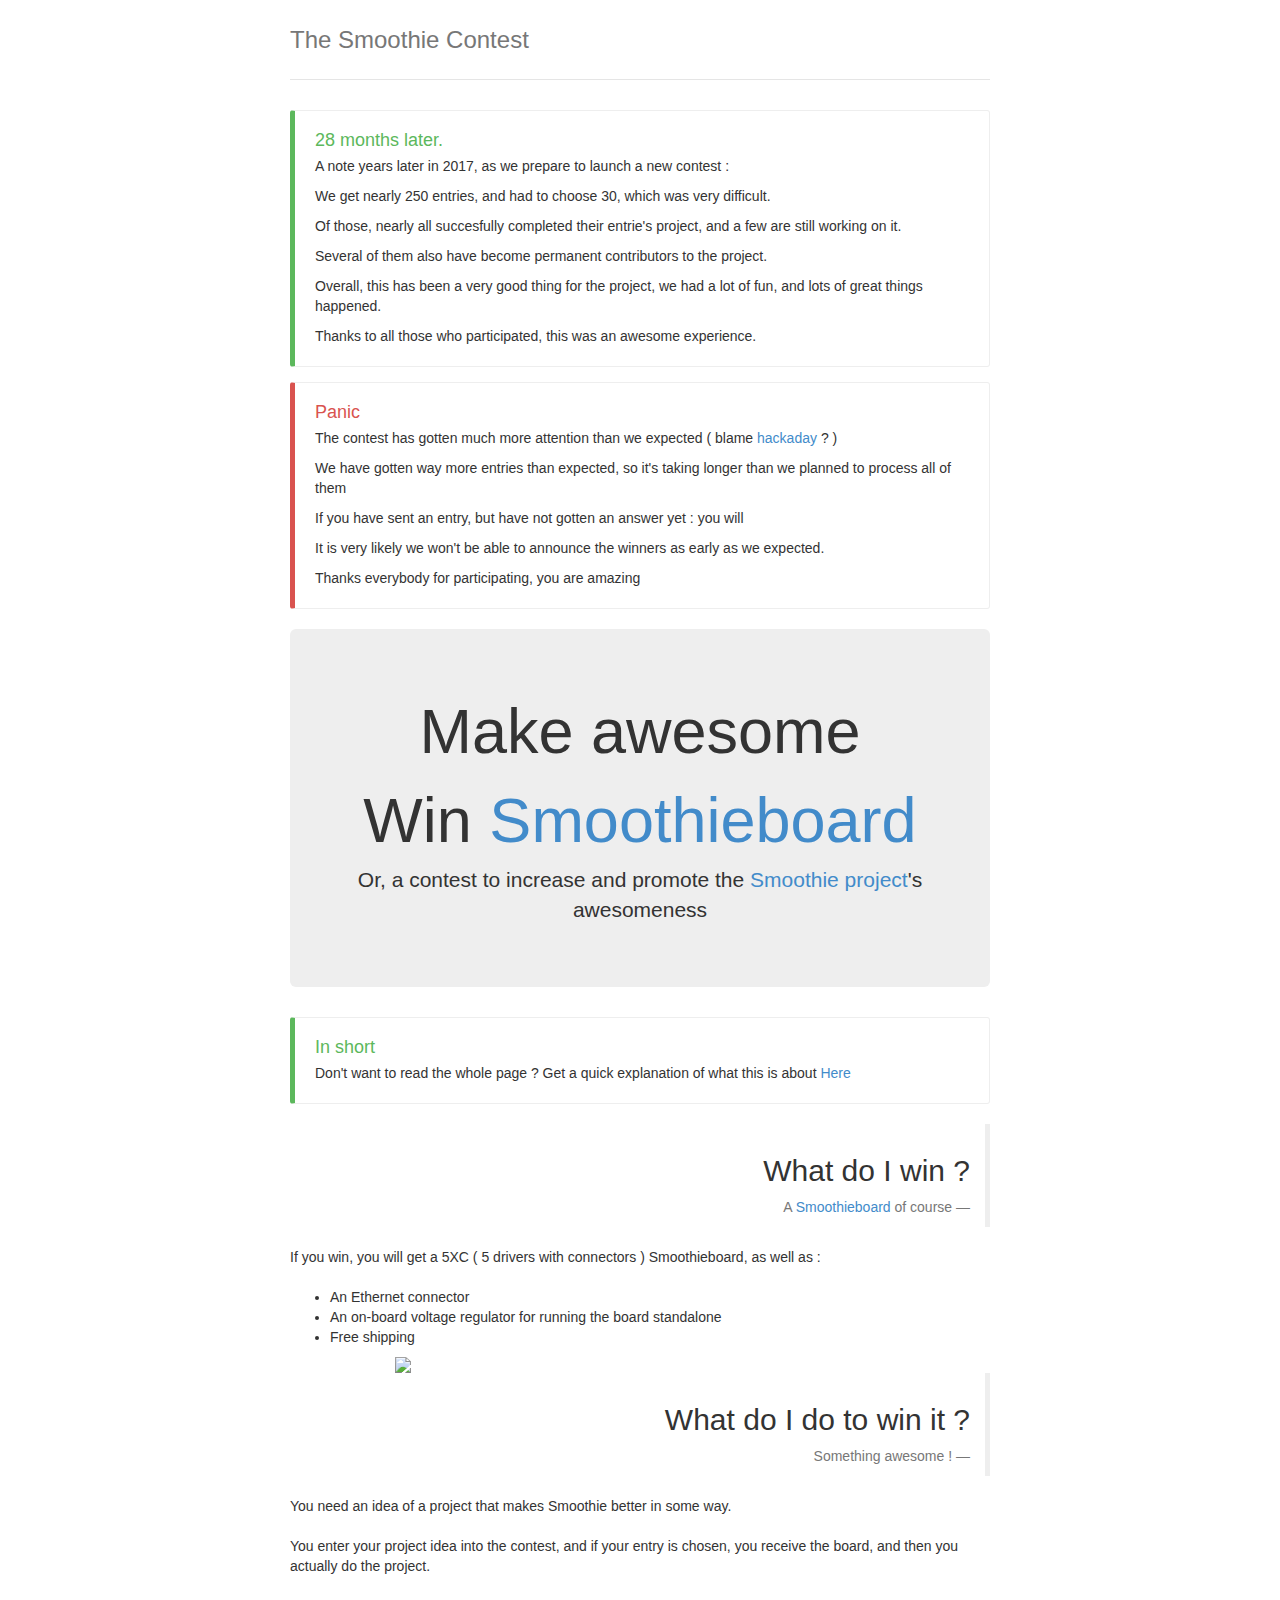
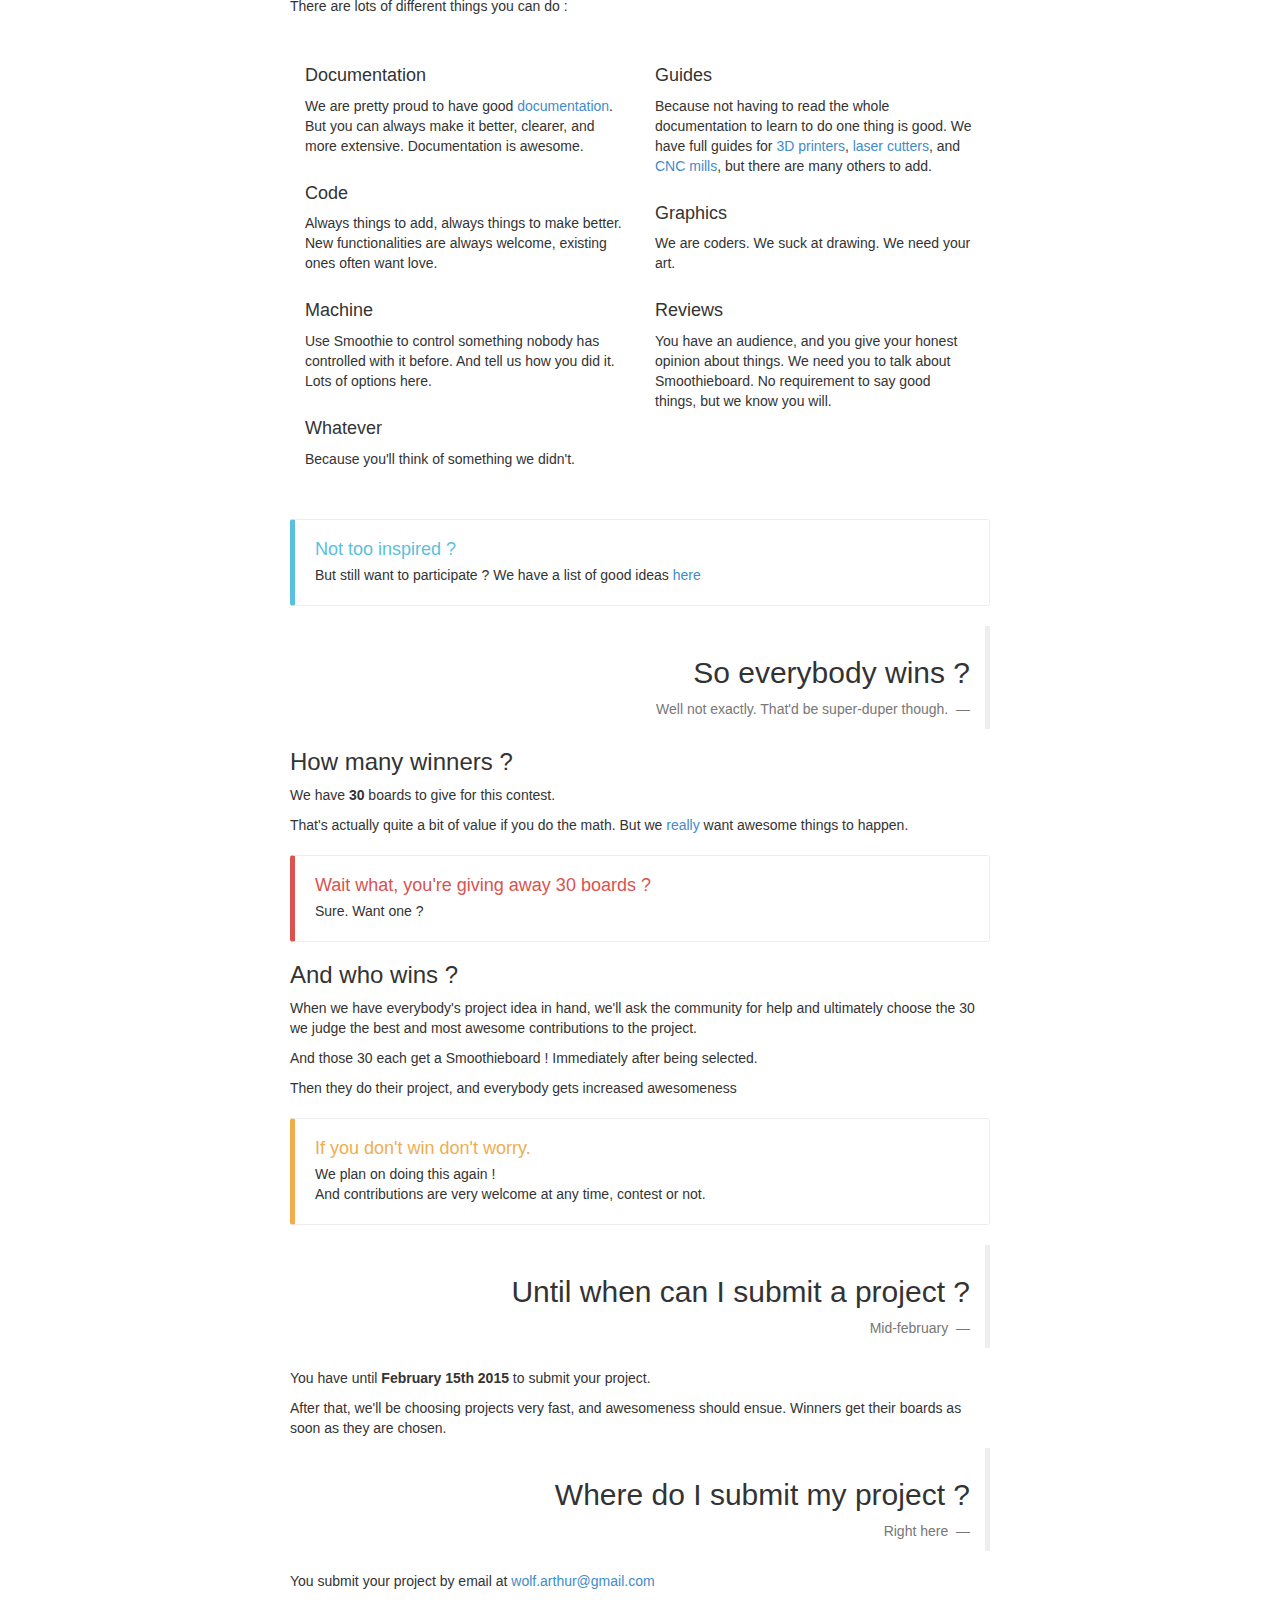
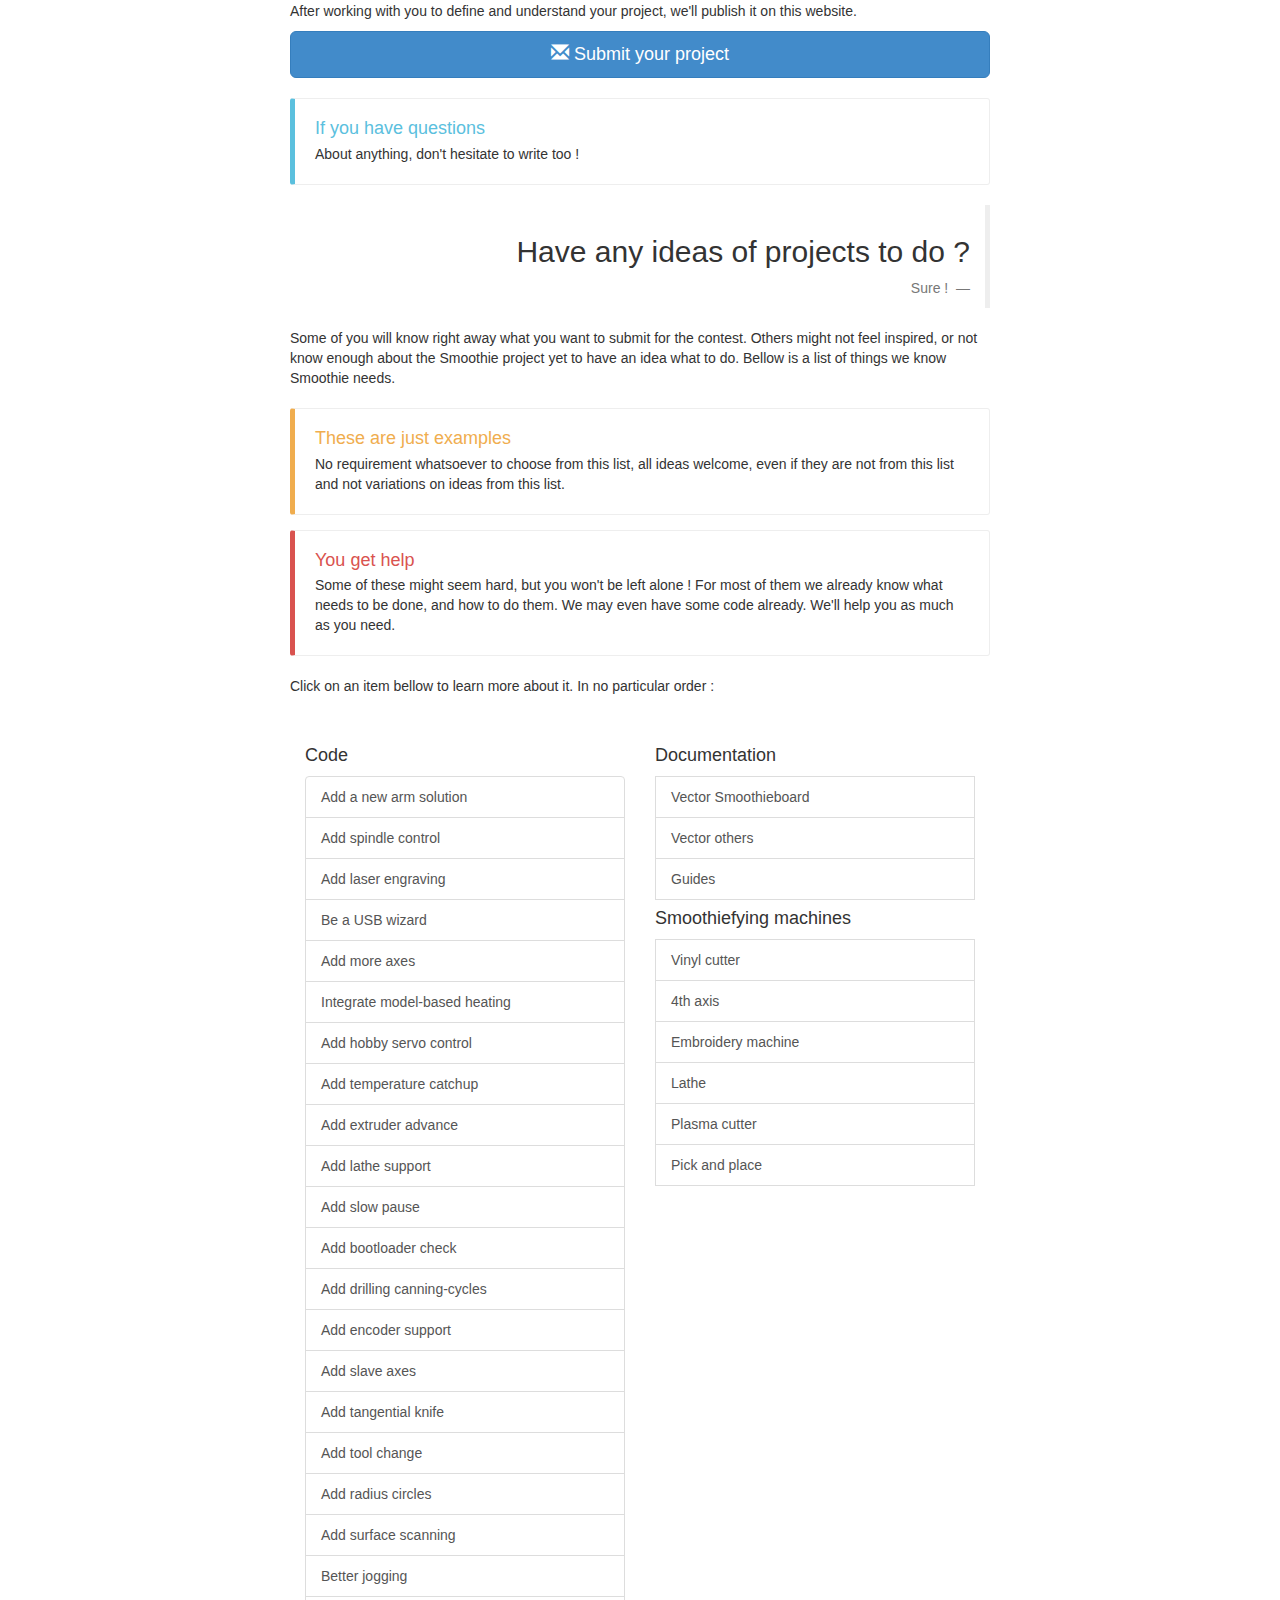
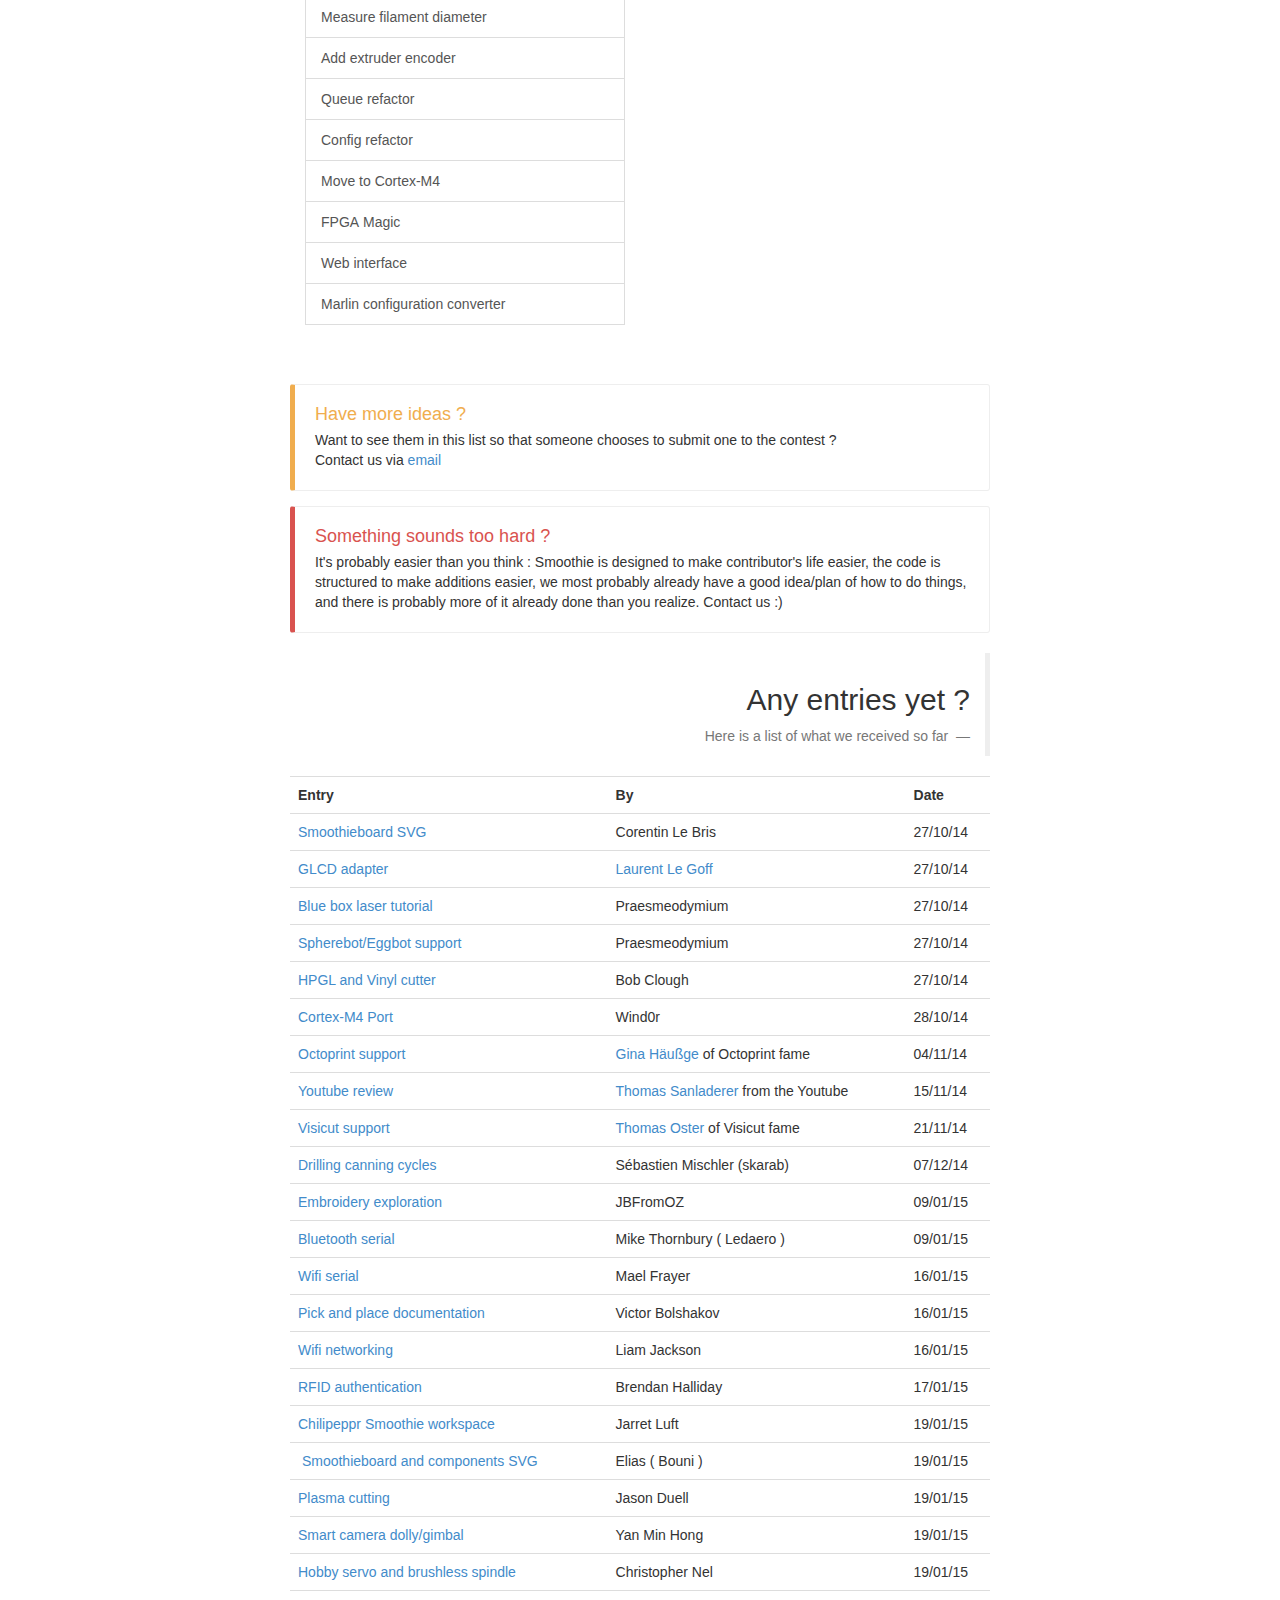
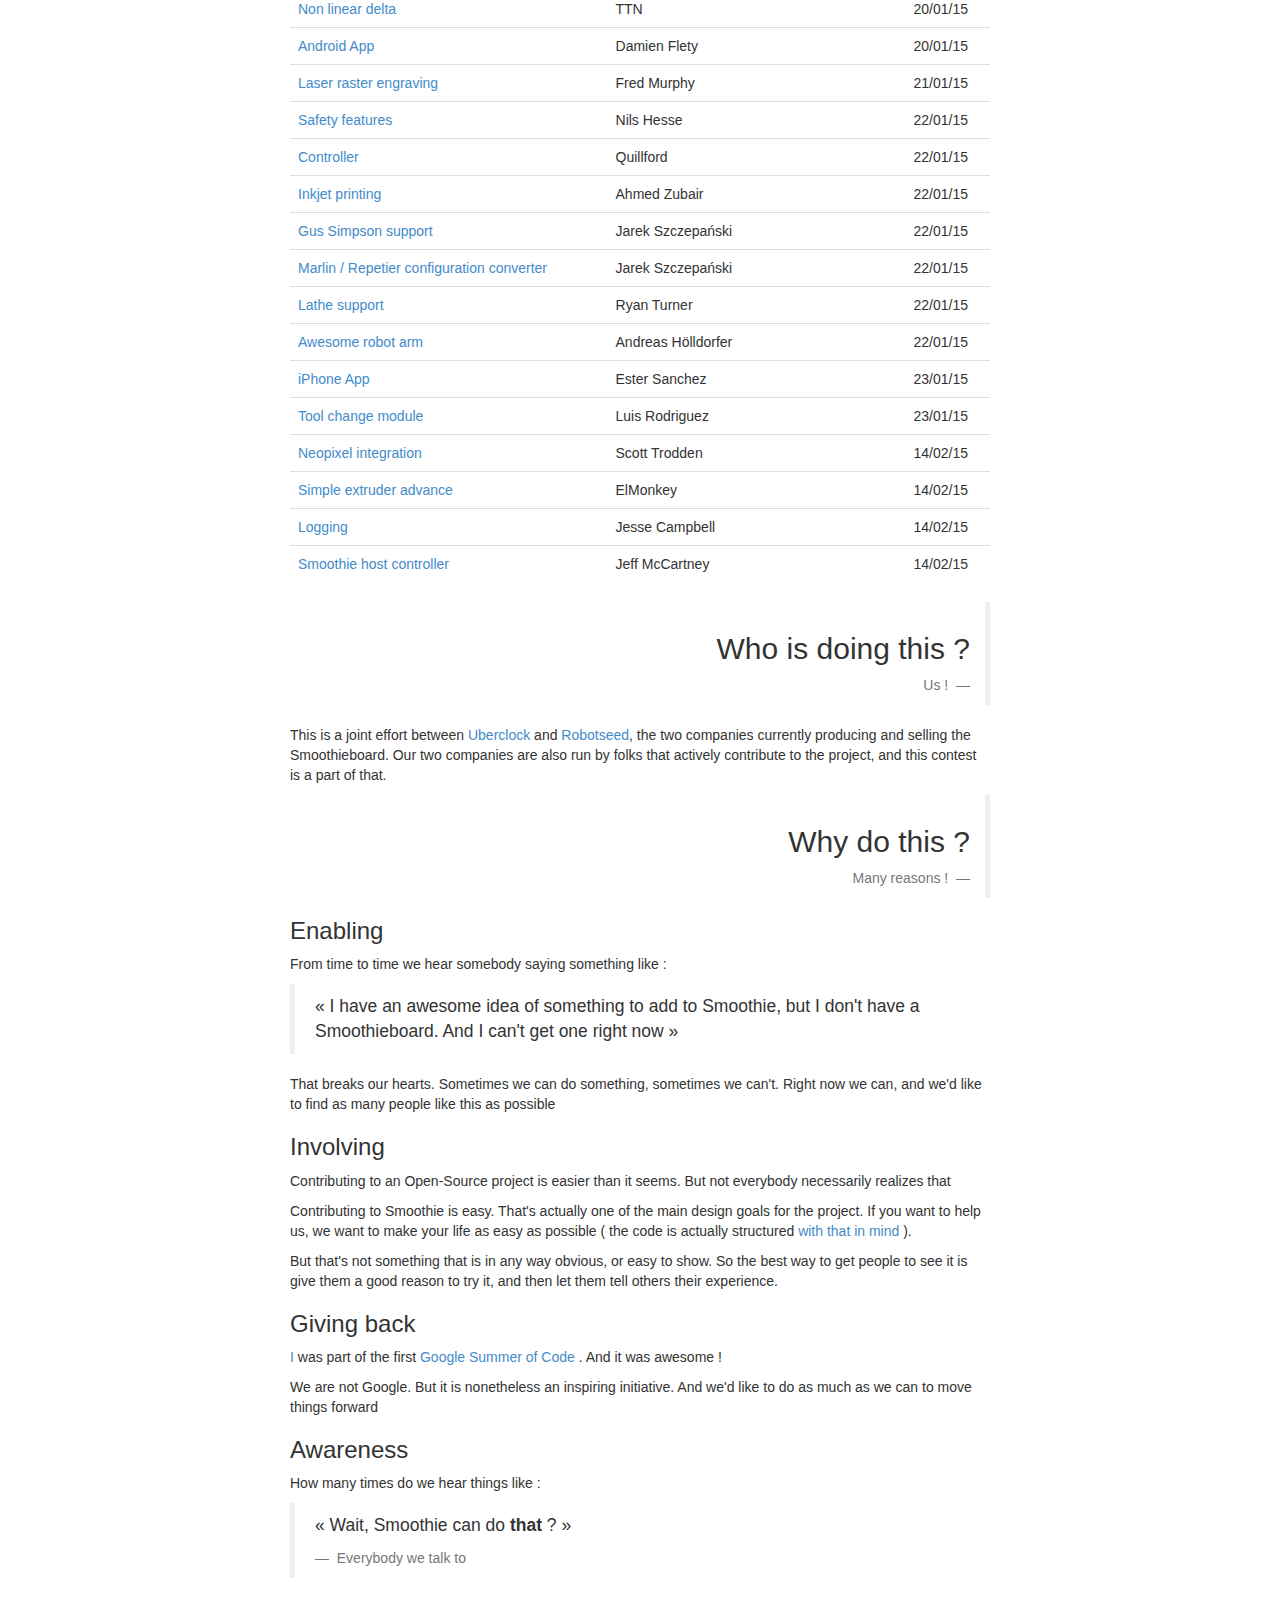
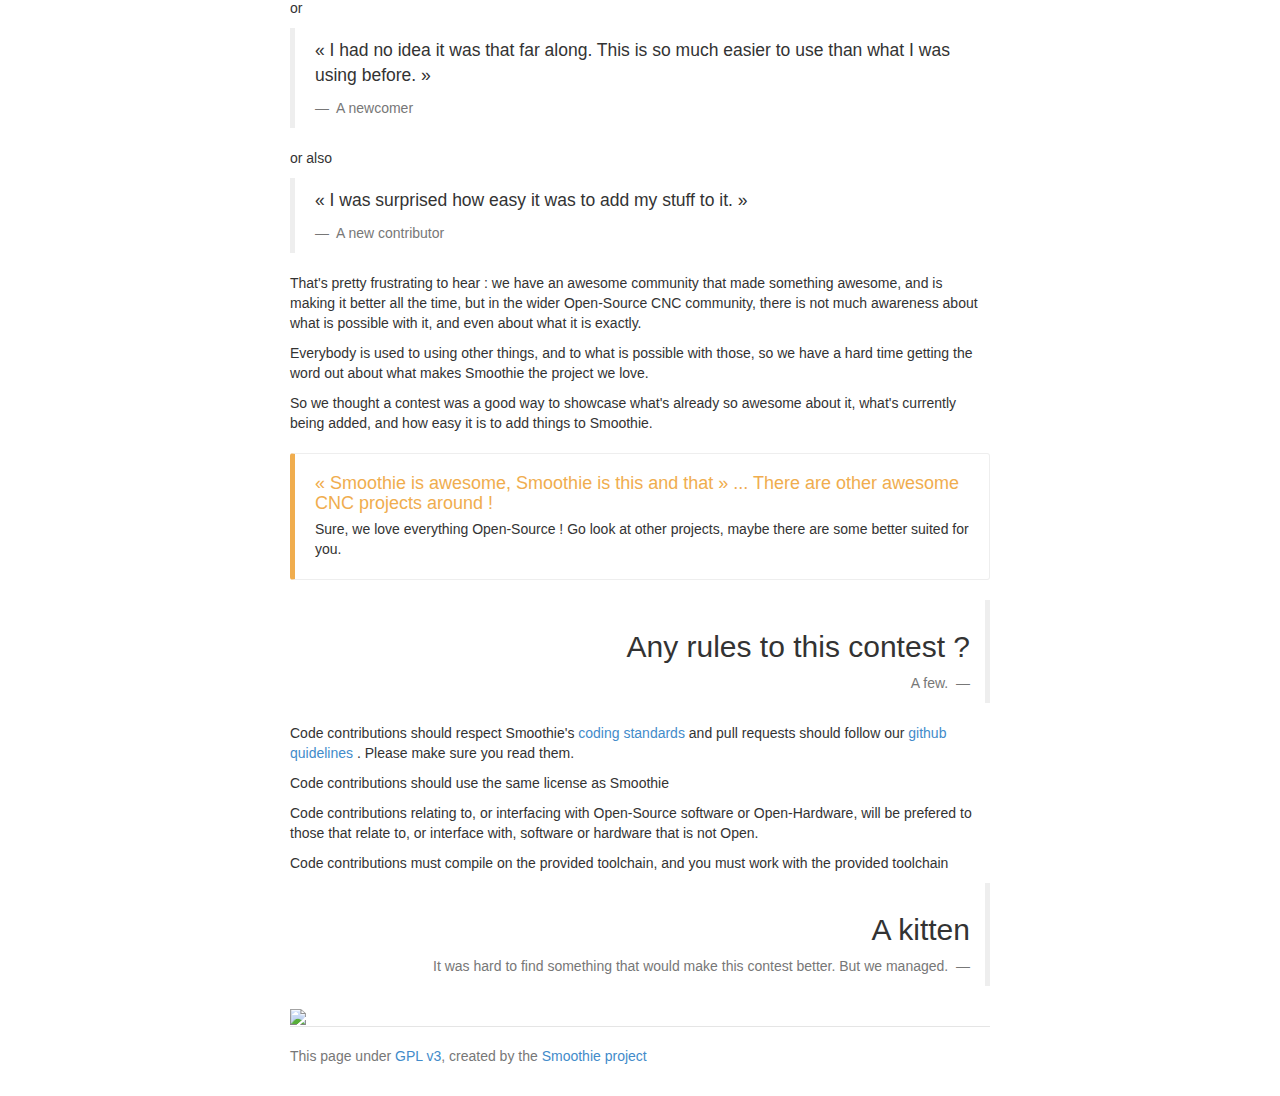
==== commit e3fa7893: "Update index.html" ====
--- a/index.html
+++ b/index.html
@@ -30,7 +30,8 @@
         <h3 class="text-muted">The Smoothie Contest</h3>
     </div>
   
-      <div class="bs-callout bs-callout-success" role="alert"><h4>Panic</h4> 
+      <div class="bs-callout bs-callout-success" role="alert">
+        <h4>28 months later.</h4> 
         <p> A note years later in 2017, as we prepare to launch a new contest : </p>
         <p> We get nearly 250 entries, and had to choose 30, which was very difficult. </p>
         <p> Of those, nearly all succesfully completed their entrie's project, and a few are still working on it. </p>
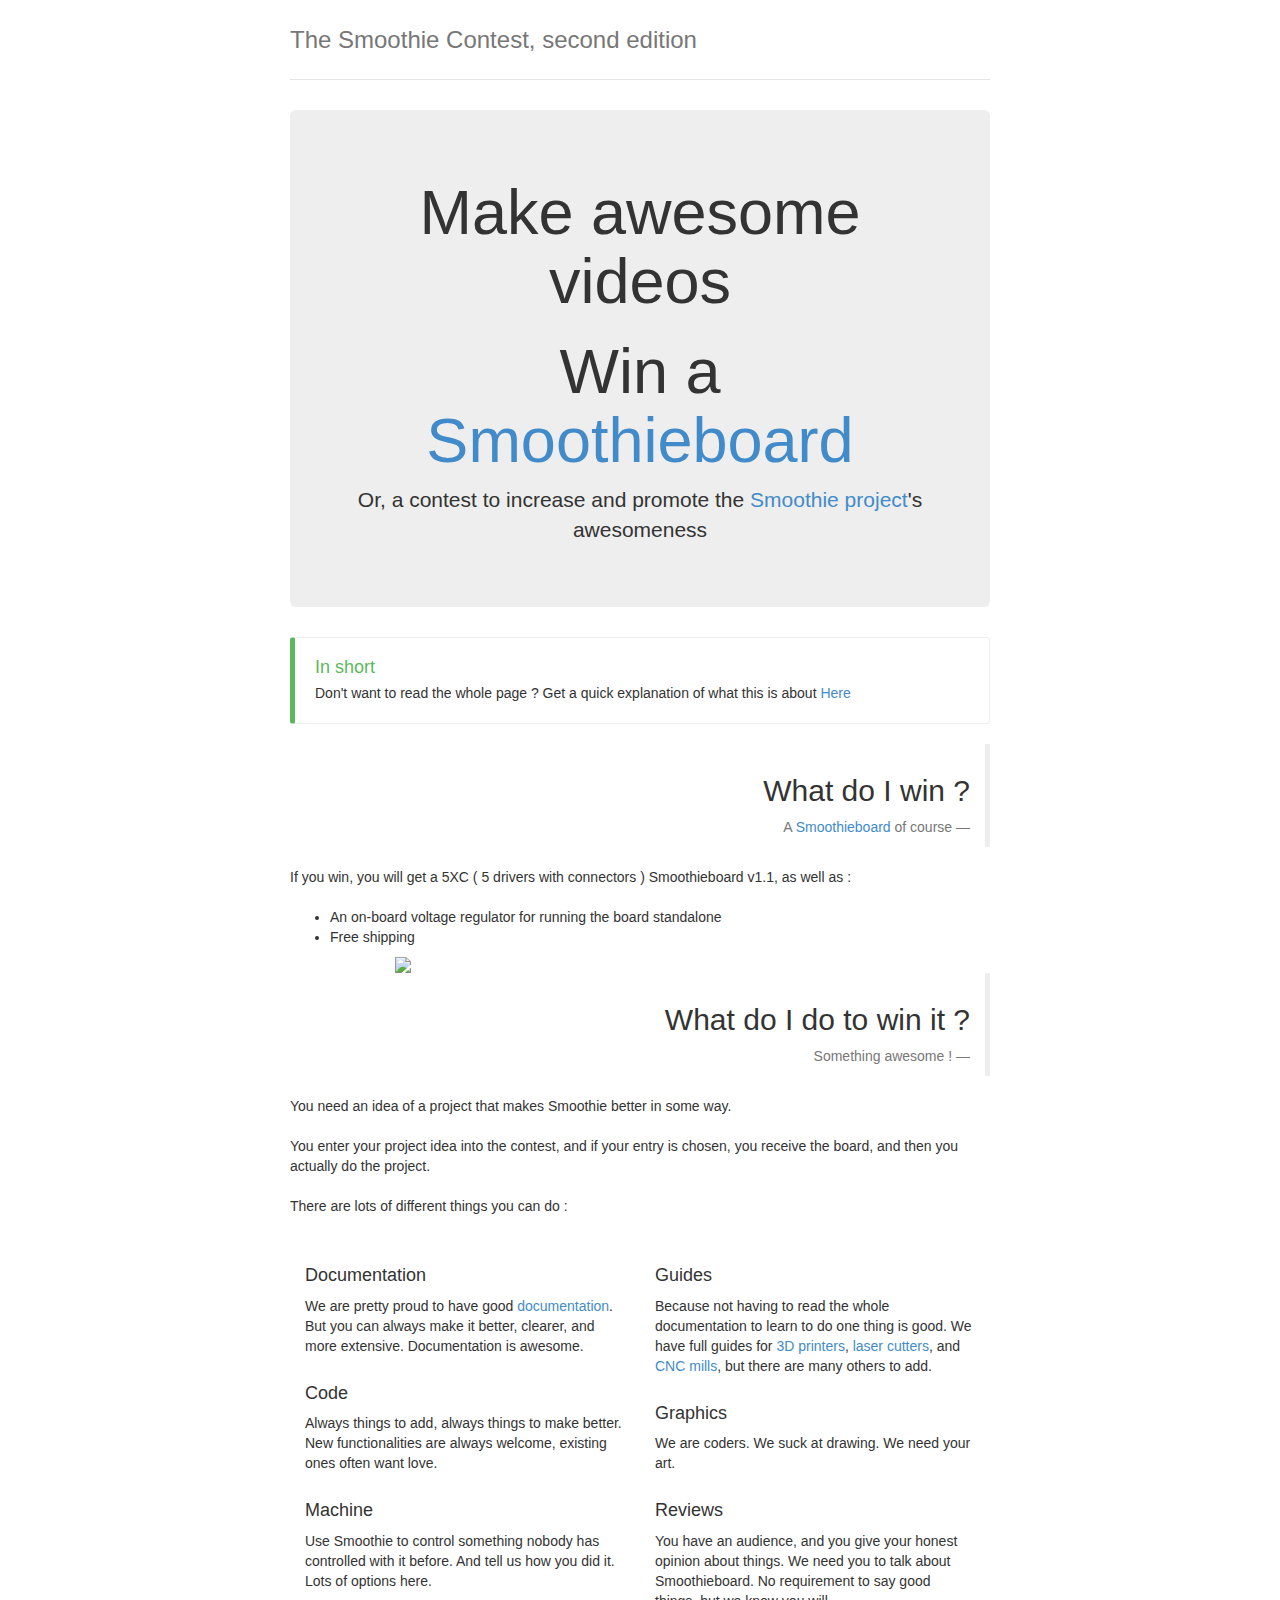
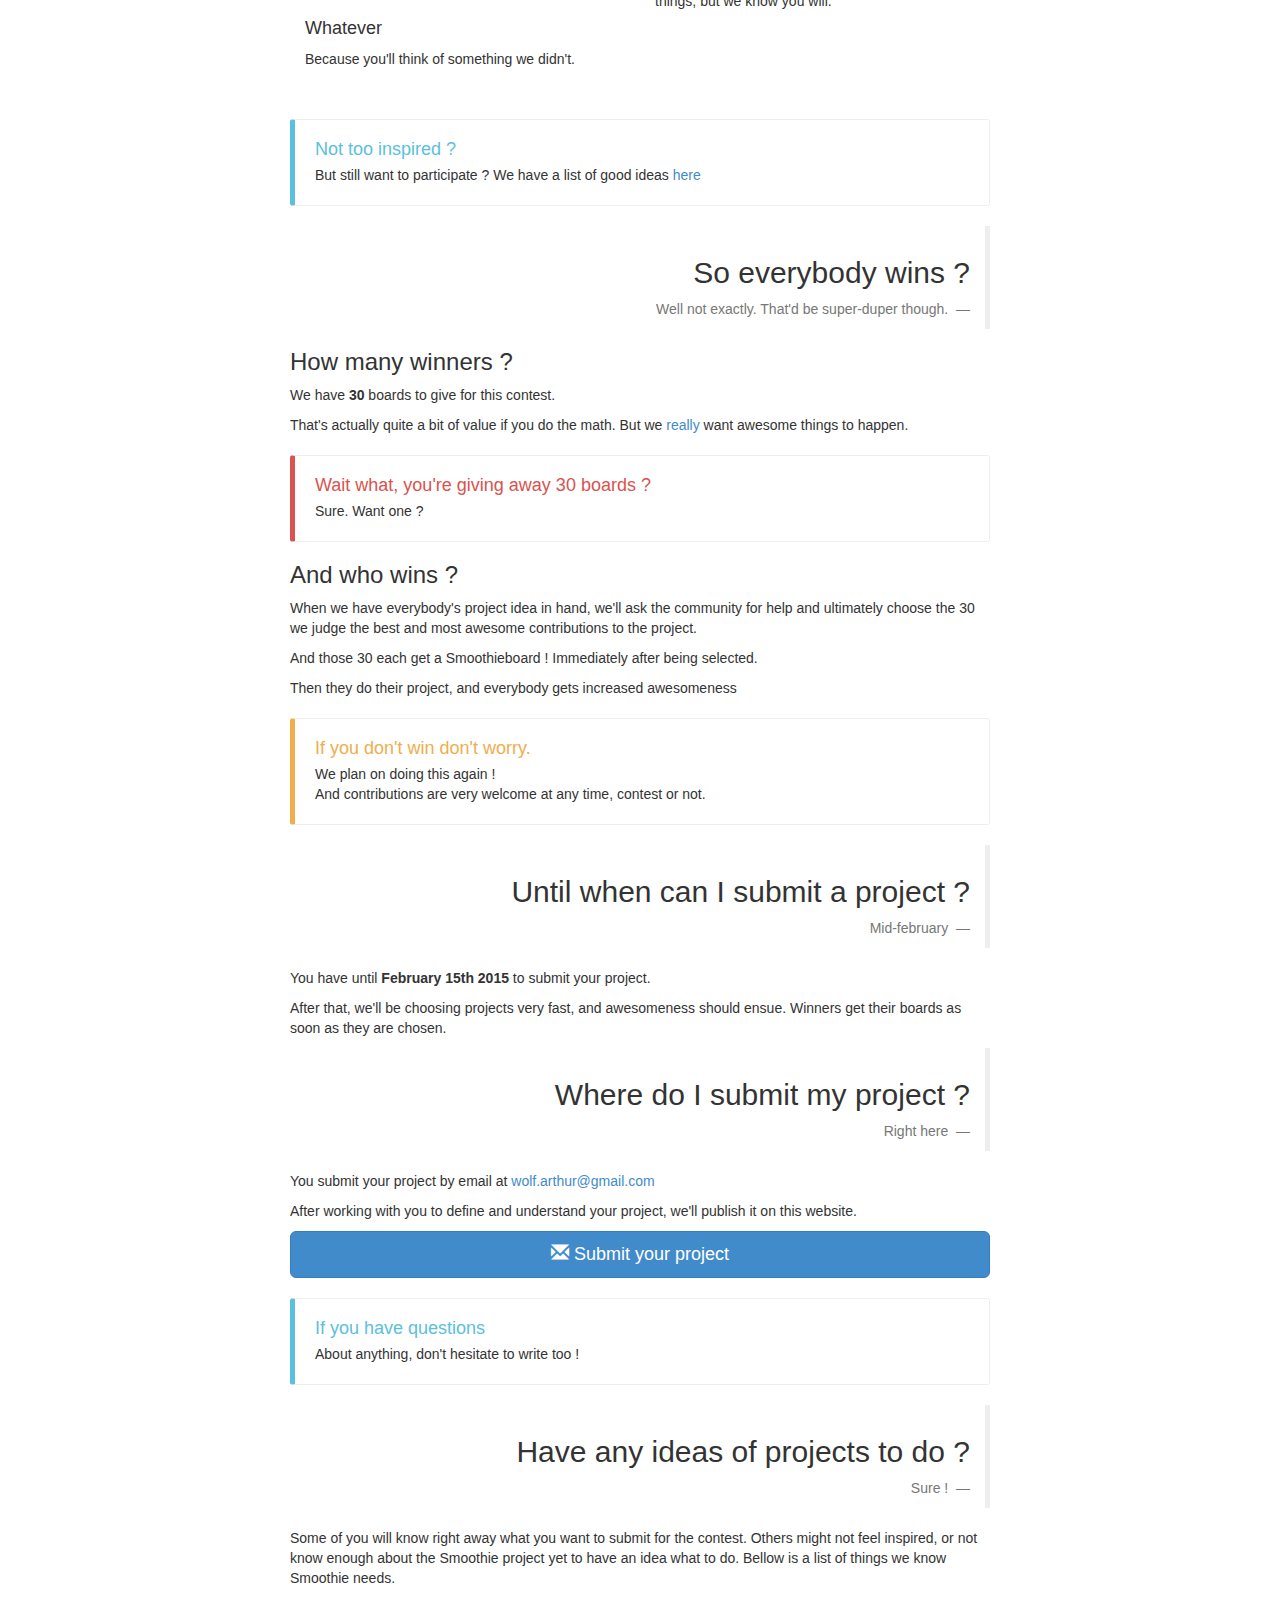
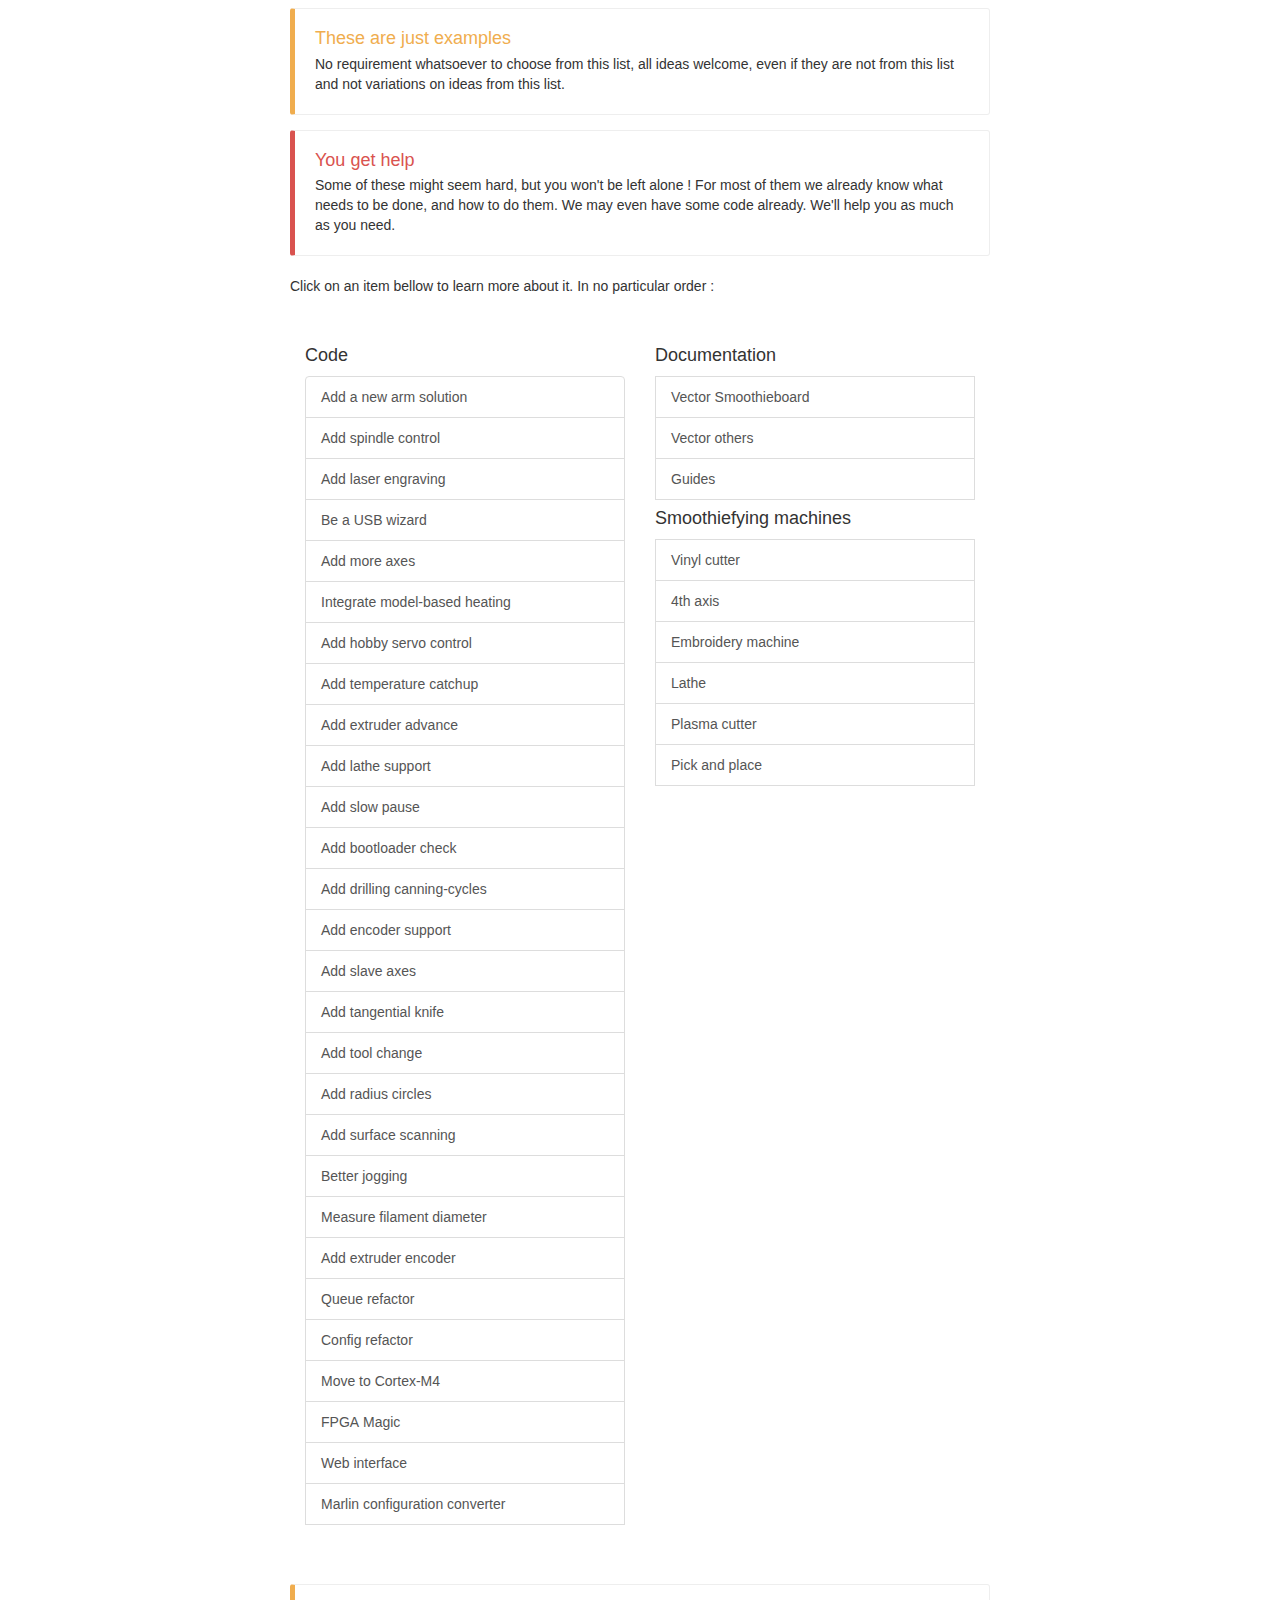
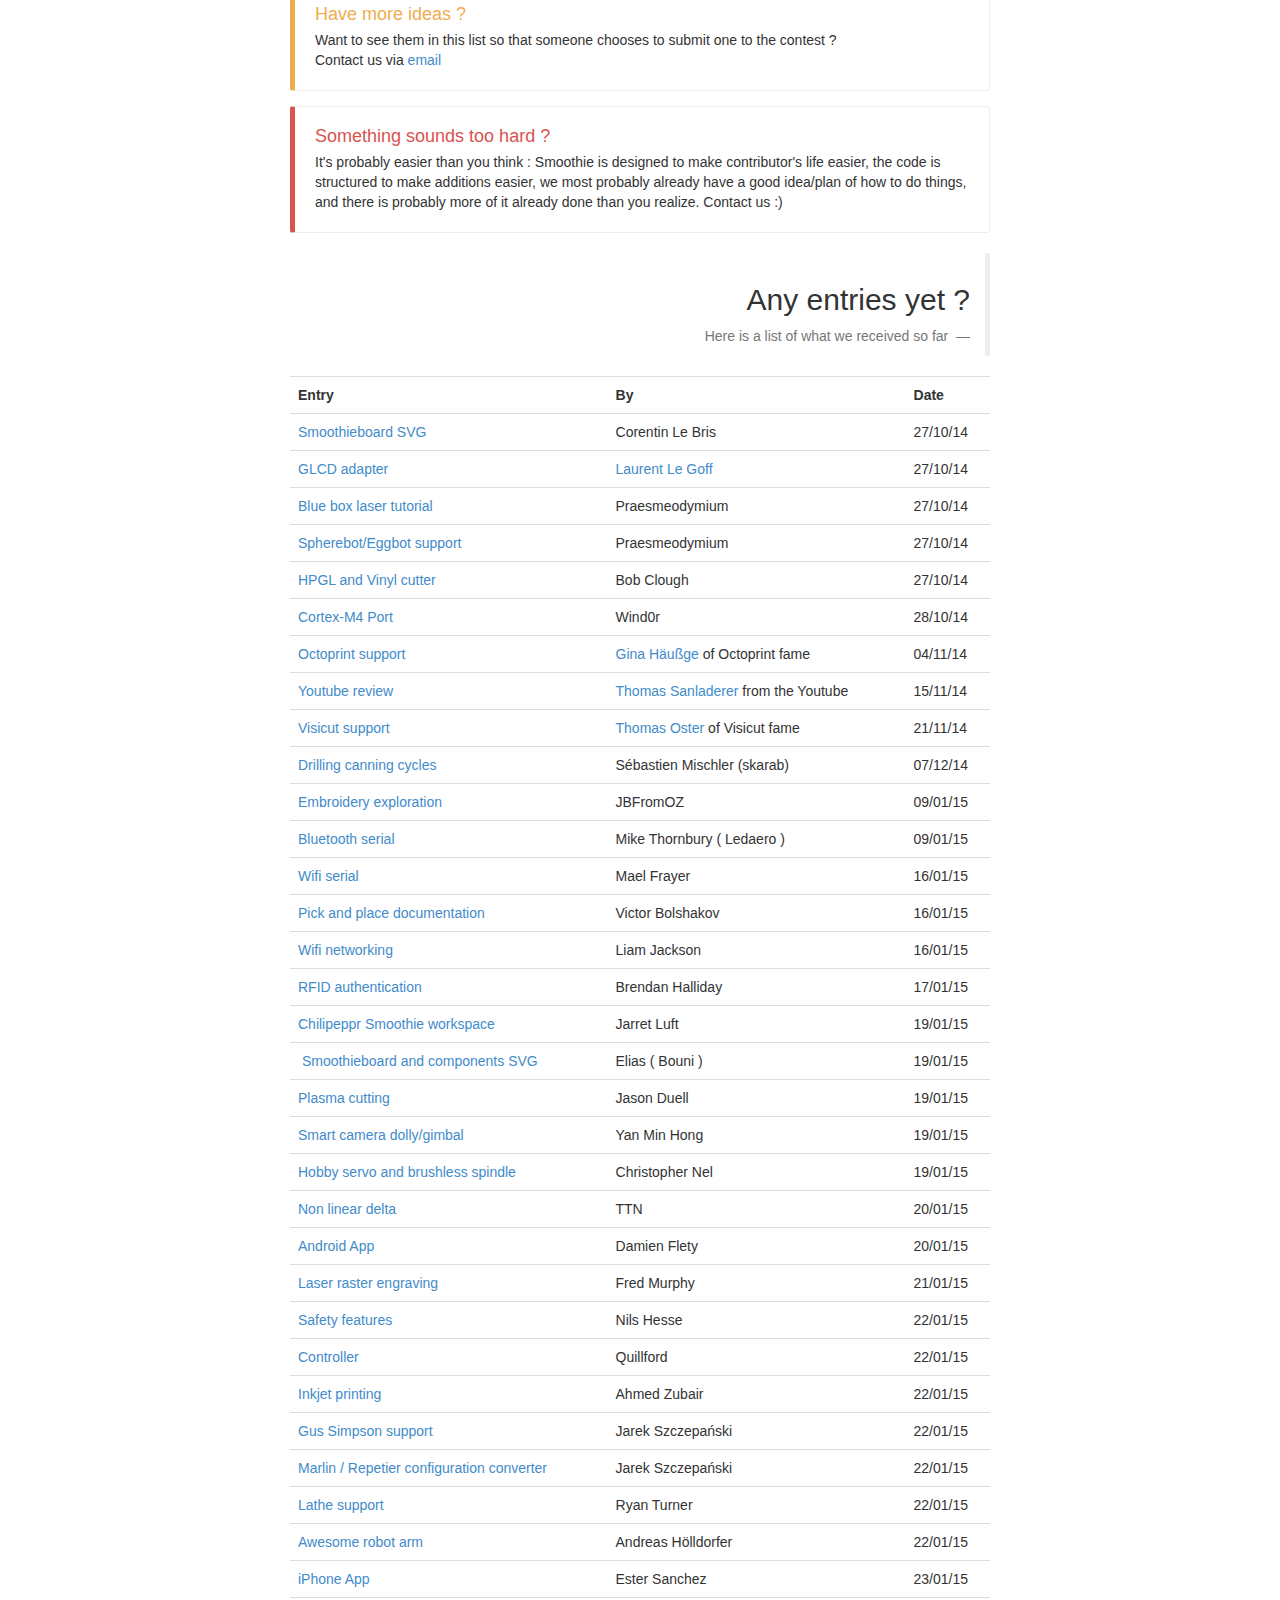
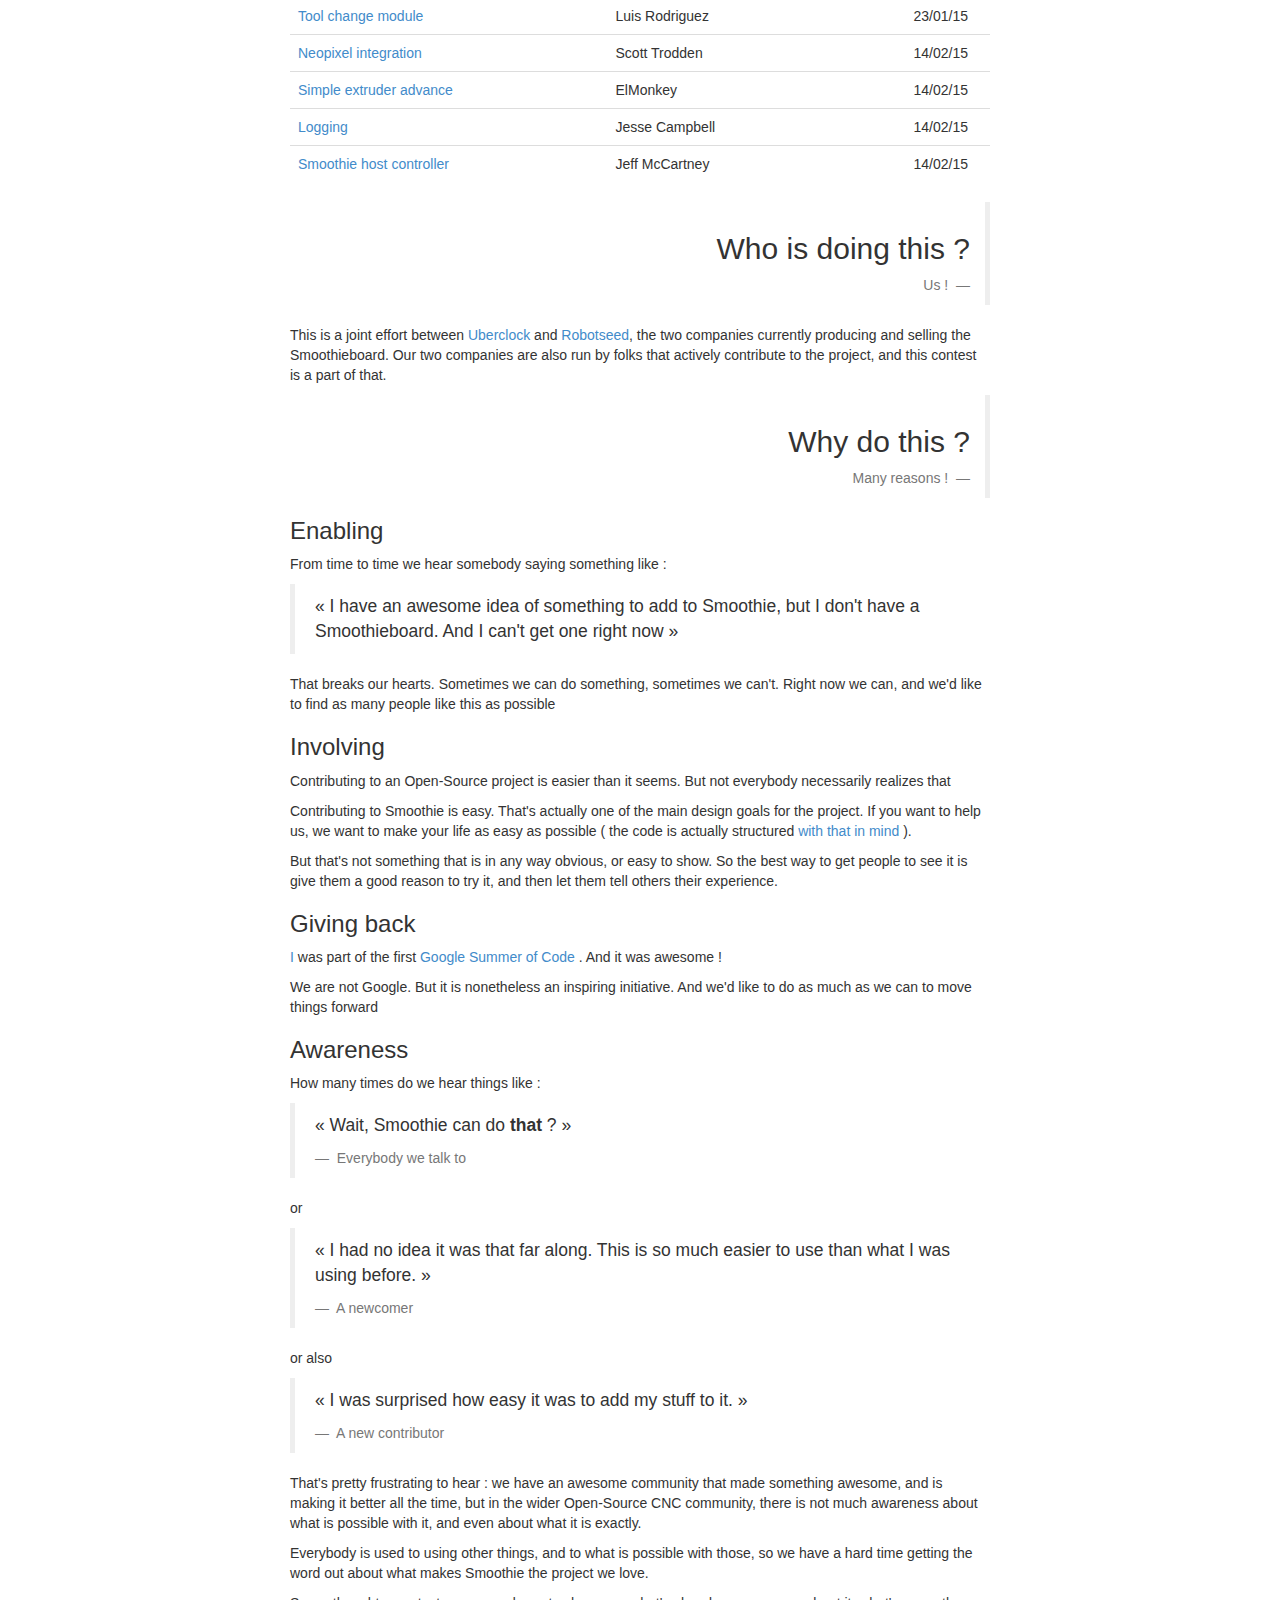
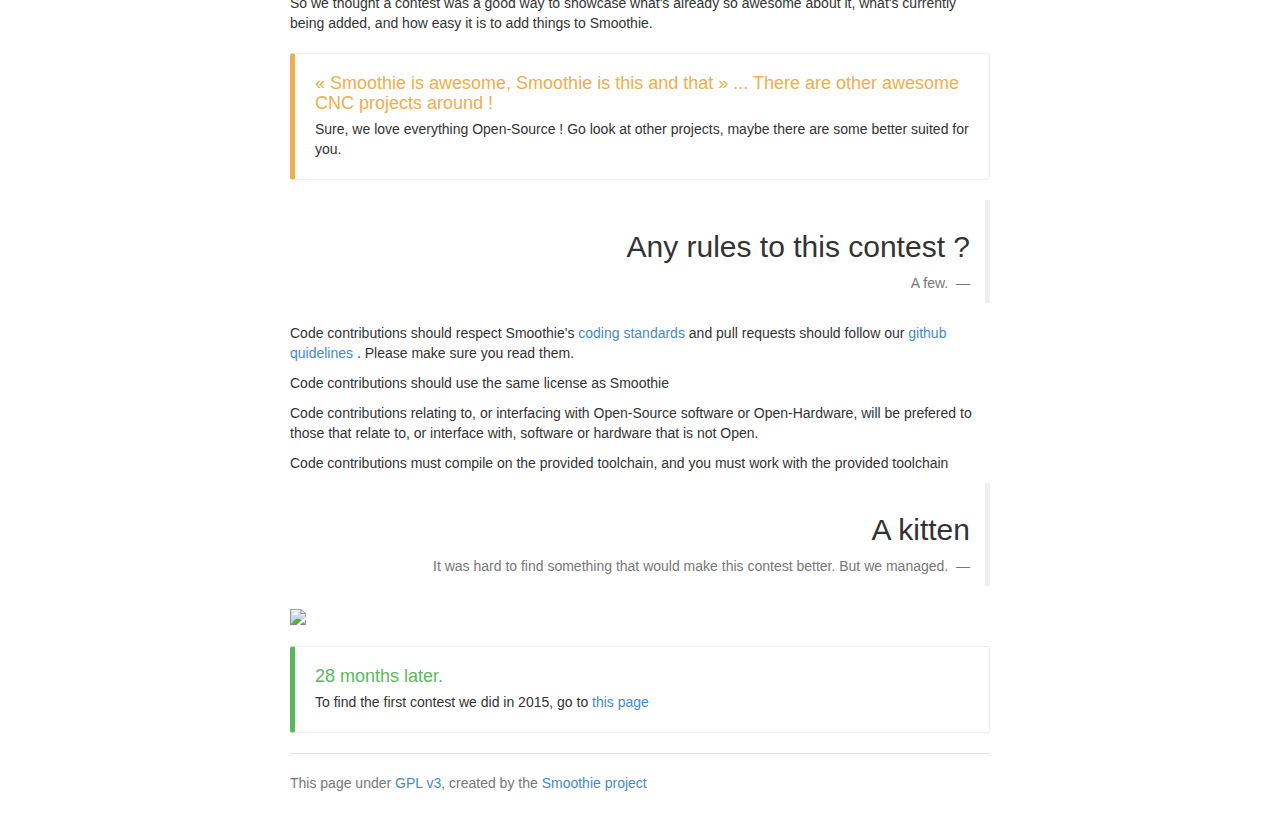
==== commit 9680844d: "Update index.html" ====
--- a/index.html
+++ b/index.html
@@ -4,7 +4,7 @@
     <meta charset="utf-8">
     <meta http-equiv="X-UA-Compatible" content="IE=edge">
     <meta name="viewport" content="width=device-width, initial-scale=1">
-    <title>The Smoothie Contest</title>
+    <title>The Smoothie Contest, second edition</title>
 
     <!-- Bootstrap -->
     <link href="css/bootstrap.min.css" rel="stylesheet">
@@ -27,30 +27,12 @@
 <div class="container">
 
     <div class="header">
-        <h3 class="text-muted">The Smoothie Contest</h3>
+        <h3 class="text-muted">The Smoothie Contest, second edition</h3>
     </div>
   
-      <div class="bs-callout bs-callout-success" role="alert">
-        <h4>28 months later.</h4> 
-        <p> A note years later in 2017, as we prepare to launch a new contest : </p>
-        <p> We get nearly 250 entries, and had to choose 30, which was very difficult. </p>
-        <p> Of those, nearly all succesfully completed their entrie's project, and a few are still working on it. </p>
-        <p> Several of them also have become permanent contributors to the project. </p>
-        <p> Overall, this has been a very good thing for the project, we had a lot of fun, and lots of great things happened. </p>
-        <p> Thanks to all those who participated, this was an awesome experience. </p>
-    </div>
-
-    <div class="bs-callout bs-callout-danger" role="alert"><h4>Panic</h4> 
-        <p> The contest has gotten much more attention than we expected ( blame <a href="http://hackaday.com/2015/01/16/make-awesome-win-smoothieboard/"> hackaday </a> ? ) </p>
-        <p> We have gotten way more entries than expected, so it's taking longer than we planned to process all of them </p>
-        <p> If you have sent an entry, but have not gotten an answer yet : you will </p>
-        <p> It is very likely we won't be able to announce the winners as early as we expected. </p>
-        <p> Thanks everybody for participating, you are amazing </p>
-    </div>
-
     <div class="jumbotron">
-        <h1>Make awesome</h1>
-        <h1>Win <a href="http://smoothieware.org/smoothieboard"> Smoothieboard </a> </h1>
+        <h1>Make awesome videos</h1>
+        <h1>Win a <a href="http://smoothieware.org/smoothieboard"> Smoothieboard </a> </h1>
         <p class="lead">Or, a contest to increase and promote the <a href="http://smoothieware.org/"> Smoothie project</a>'s awesomeness</p>
     </div>
 
@@ -66,10 +48,9 @@
           <div class="modal-header"> <button type="button" class="close" data-dismiss="modal"><span aria-hidden="true">&times;</span><span class="sr-only">Close</span></button> <h4 class="modal-title" id="myModalLabel">In short</h4> </div>
           <div class="modal-body">
             <p> This is a contest organised by the <a href="http://smoothieware.org"> Smoothie project </a> to encourage contributions and generally increase awesomeness </p>
-            <p> Contestants enter ideas for projects ( contributions to the code, documentation, build logs, and others ), on <b>February 15th 2015</b>, 30 project ideas will be chosen, and each project will immediately get a Smoothieboard. </p>
-            <p> Getting the Smoothieboard is not conditionned upon completing the project, winners will get it immediately after being selected </p>
-            <p> A list of ideas for projects is provided, but any project is welcome </p>
-            <p> You can submit multiple projects but only one project can be accepted by person. Don't worry though we'll be doing this again. </p>
+            <p> Contestants enter videos they produce to help document the Smoothie project, each month, four videos are chosen and receive a free Smotohieboard </p>
+            <p> You can submit multiple video but only one video can be accepted by person. Don't worry though we'll be doing this again. </p>
+            <p> The contest will run through all of 2017, with four boards awarded each month. </p>
           </div>
           <div class="modal-footer"> <button type="button" class="btn btn-default" data-dismiss="modal">Close</button> </div>
         </div>
@@ -82,10 +63,9 @@
         <footer>A <a href="http://smoothieware.org/smoothieboard">Smoothieboard</a> of course</footer>
     </blockquote>
 
-    If you win, you will get a 5XC ( 5 drivers with connectors ) Smoothieboard, as well as : <br/> <br/>
+    If you win, you will get a 5XC ( 5 drivers with connectors ) Smoothieboard v1.1, as well as : <br/> <br/>
 
     <ul>
-        <li>An Ethernet connector</li>
         <li>An on-board voltage regulator for running the board standalone</li>
         <li>Free shipping</li>
     </ul>
@@ -2043,6 +2023,12 @@
 
     <img src="http://upload.wikimedia.org/wikipedia/commons/a/a5/Red_Kitten_01.jpg" style="width:100%"> 
 
+      <div class="bs-callout bs-callout-success" role="alert">
+        <h4>28 months later.</h4> 
+        <p> To find the first contest we did in 2015, go to <a href="2015.html"> this page </a> </p>
+    </div>
+
+
     <div class="footer">
       <p>This page under <a href="http://www.gnu.org/licenses/gpl-3.0.en.html">GPL v3</a>, created by the <a href="http://smoothieware.org"> Smoothie project </a> </p>
     </div>
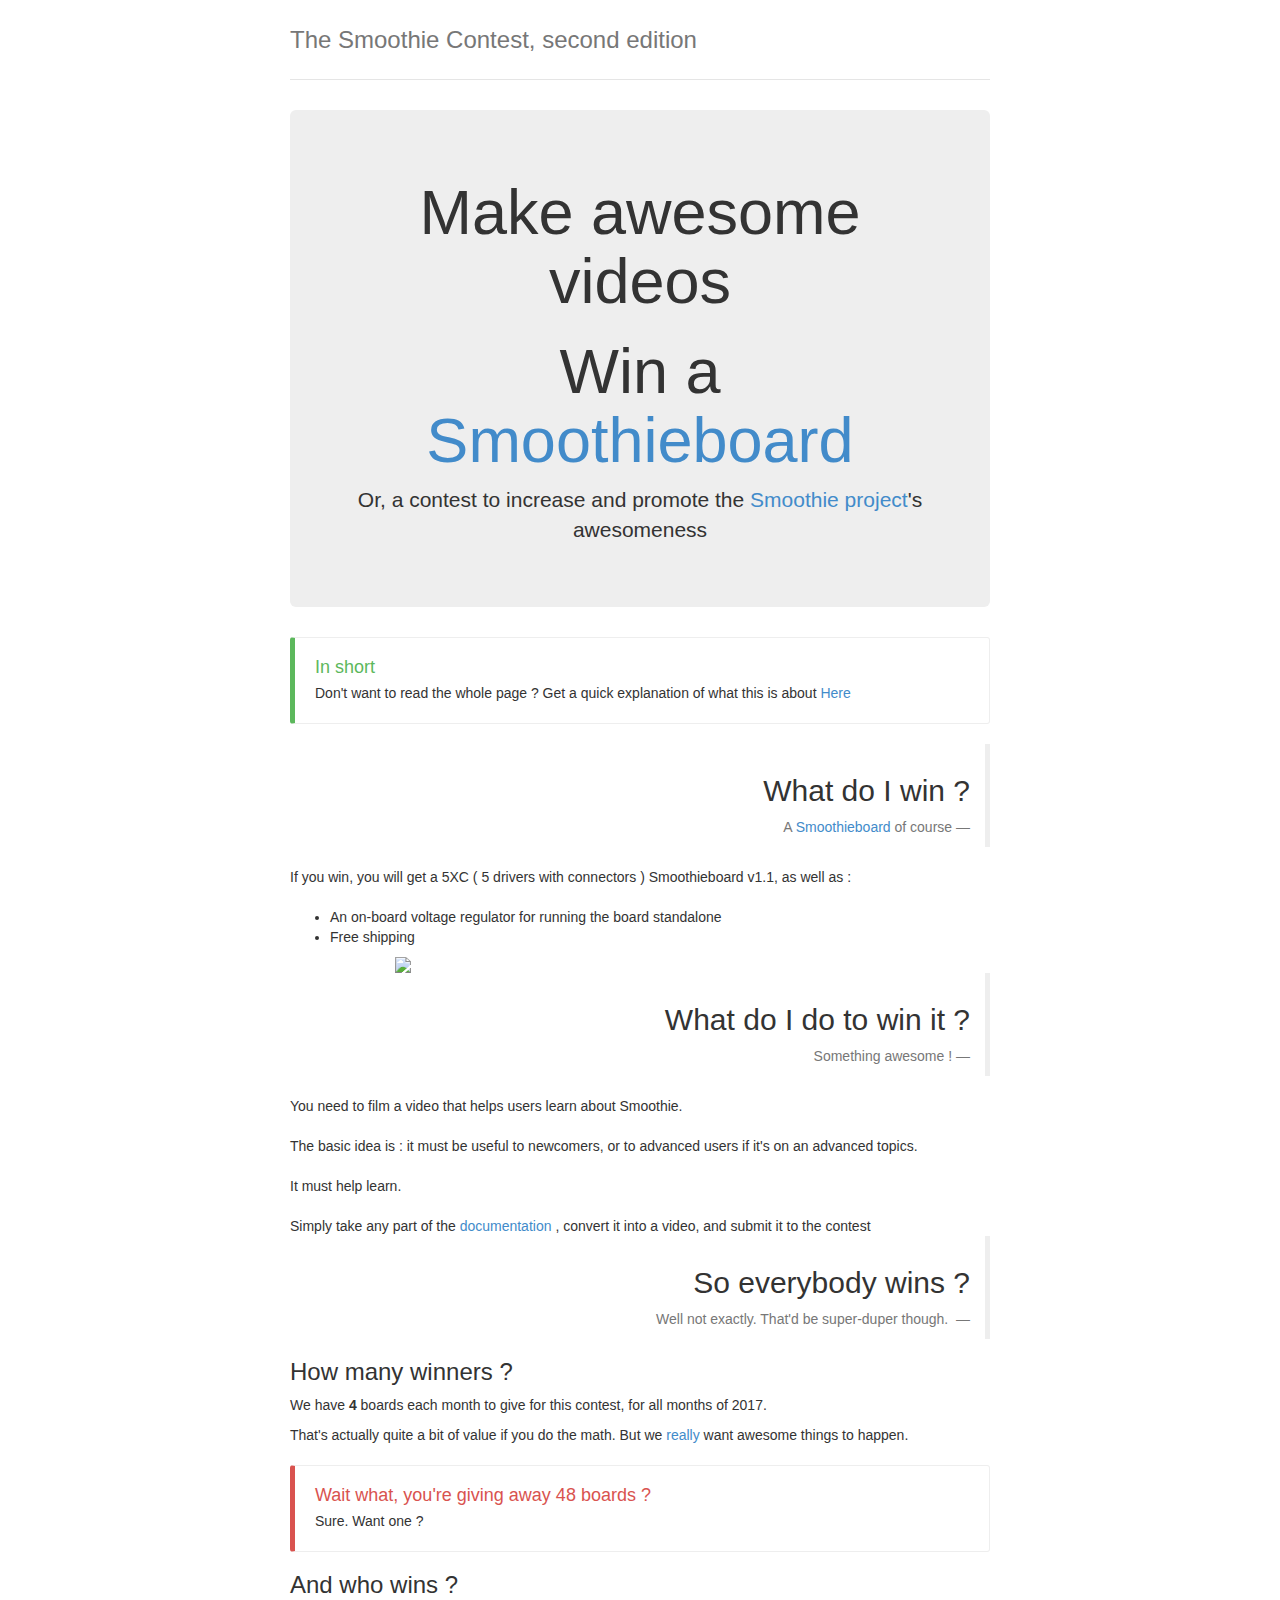
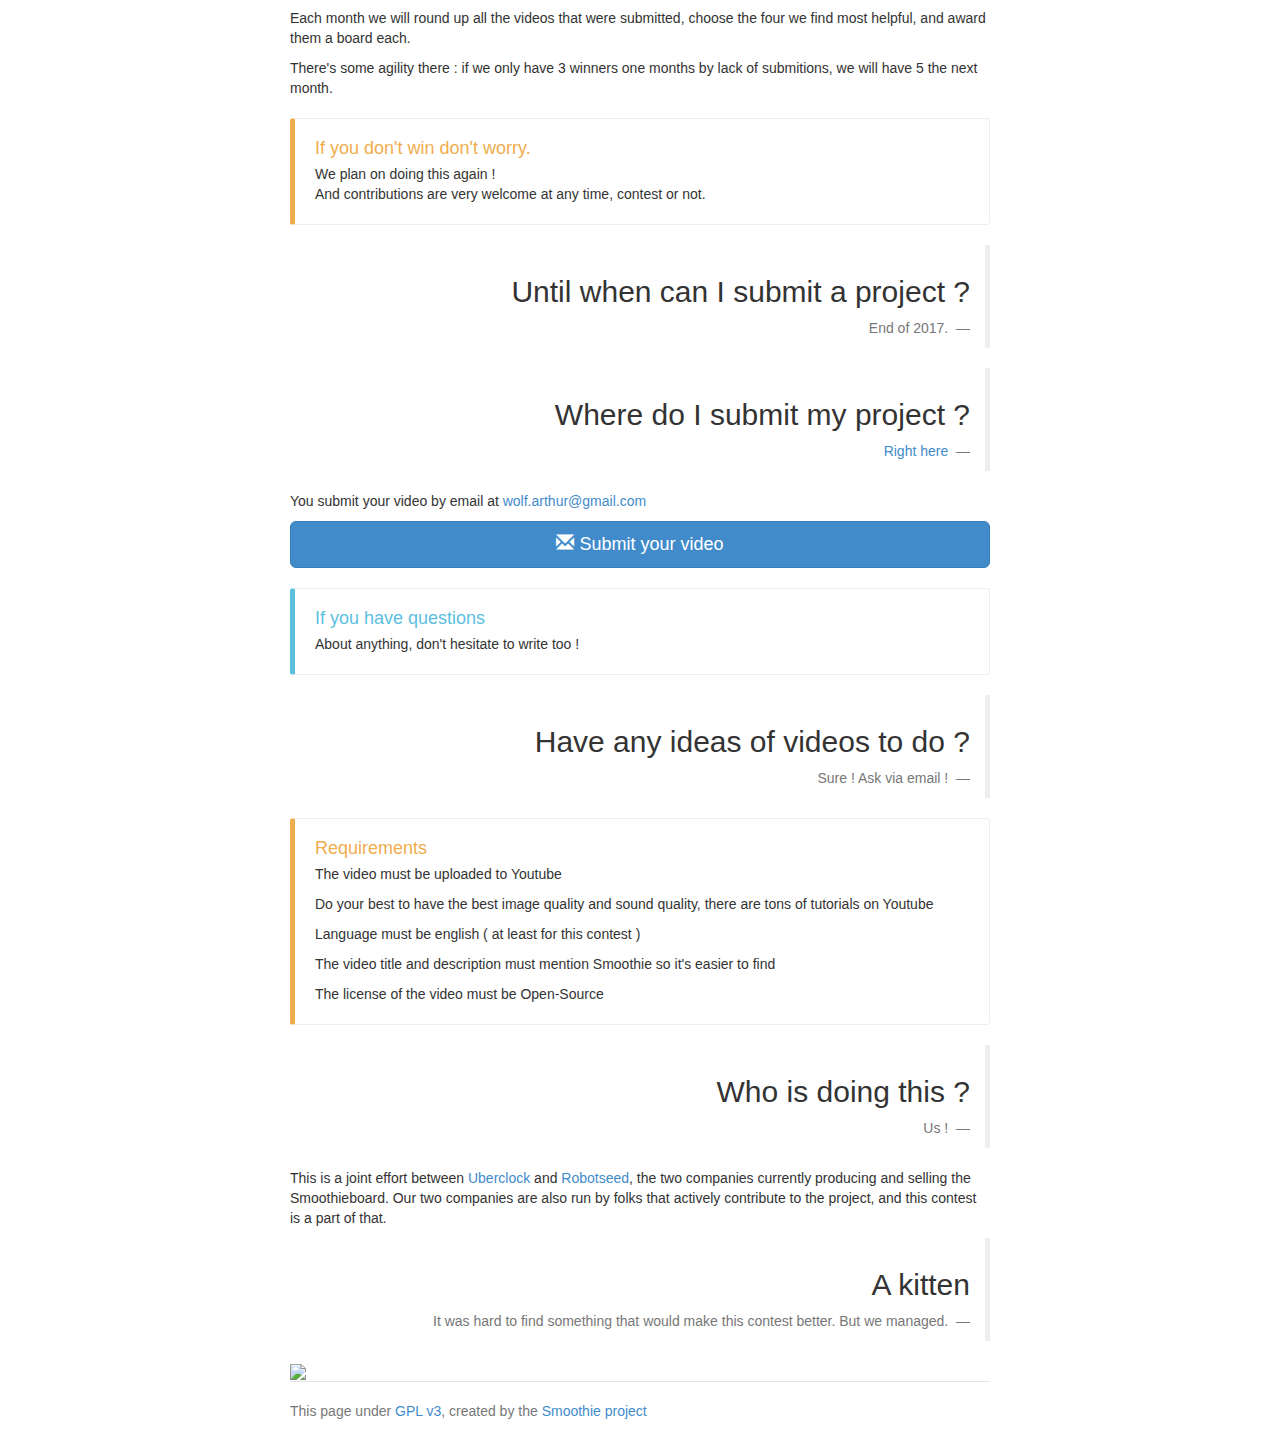
==== commit 57a7a29c: "Update index.html" ====
--- a/index.html
+++ b/index.html
@@ -77,40 +77,10 @@
         <footer>Something awesome !</footer>
     </blockquote>
 
-    You need an idea of a project that makes Smoothie better in some way.<br/><br/>
-    You enter your project idea into the contest, and if your entry is chosen, you receive the board, and then you actually do the project.<br/><br/>
-    There are lots of different things you can do : <br/>
-
-    <div class="row marketing">
-    <div class="col-lg-6">
-      <h4>Documentation</h4>
-      <p>We are pretty proud to have good <a href="http://smoothieware.org/">documentation</a>. But you can always make it better, clearer, and more extensive. Documentation is awesome.</p>
-
-      <h4>Code</h4>
-      <p>Always things to add, always things to make better. New functionalities are always welcome, existing ones often want love.</p>
-
-      <h4>Machine</h4>
-      <p>Use Smoothie to control something nobody has controlled with it before. And tell us how you did it. Lots of options here.</p>
-
-      <h4>Whatever</h4>
-      <p>Because you'll think of something we didn't.</p>
-    </div>
-
-    <div class="col-lg-6">
-      <h4>Guides</h4>
-      <p>Because not having to read the whole documentation to learn to do one thing is good. We have full guides for <a href="http://smoothieware.org/3d-printer-guide">3D printers</a>, <a href="http://smoothieware.org/laser-cutter-guide">laser cutters</a>, and <a href="http://smoothieware.org/CNC-Mill-guide">CNC mills</a>, but there are many others to add.</p>
-
-      <h4>Graphics</h4>
-      <p>We are coders. We suck at drawing. We need your art.</p>
-
-      <h4>Reviews</h4>
-      <p>You have an audience, and you give your honest opinion about things. We need you to talk about Smoothieboard. No requirement to say good things, but we know you will.</p>
-    </div>
-    </div>
-
-    <div class="bs-callout bs-callout-info" role="alert"><h4>Not too inspired ?</h4> 
-        But still want to participate ? We have a list of good ideas <a href="#ideas-list"> here </a>
-    </div>
+    You need to film a video that helps users learn about Smoothie.<br/><br/>
+    The basic idea is : it must be useful to newcomers, or to advanced users if it's on an advanced topics.<br/><br/>
+    It must help learn. <br/><br/>
+    Simply take any part of the <a href="http://smoothieware.org"> documentation </a>, convert it into a video, and submit it to the contest <br/>
 
     <blockquote class="blockquote-reverse">
         <h2>So everybody wins ?</h2>
@@ -119,17 +89,16 @@
 
     <h3> How many winners ? </h3>
 
-    <p>We have <strong>30</strong> boards to give for this contest.</p>
+    <p>We have <strong>4</strong> boards each month to give for this contest, for all months of 2017.</p>
     <p>That's actually quite a bit of value if you do the math. But we <a href="https://www.youtube.com/watch?v=fA6_3nwf-U4">really</a> want awesome things to happen.</p>
 
-    <div class="bs-callout bs-callout-danger" role="alert"><h4> Wait what, you're giving away 30 boards ?</h4> 
+    <div class="bs-callout bs-callout-danger" role="alert"><h4> Wait what, you're giving away 48 boards ?</h4> 
         <p> Sure. Want one ? </p> 
     </div>
 
     <h3> And who wins ? </h3>
-    <p> When we have everybody's project idea in hand, we'll ask the community for help and ultimately choose the 30 we judge the best and most awesome contributions to the project. </p>
-    <p> And those 30 each get a Smoothieboard ! Immediately after being selected. </p>
-    <p> Then they do their project, and everybody gets increased awesomeness </p>
+    <p> Each month we will round up all the videos that were submitted, choose the four we find most helpful, and award them a board each.</p>
+    <p> There's some agility there : if we only have 3 winners one months by lack of submitions, we will have 5 the next month.</p>
 
     <div class="bs-callout bs-callout-warning" role="alert"><h4>If you don't win don't worry.</h4> 
       <p> We plan on doing this again ! <br/>
@@ -138,23 +107,18 @@
 
     <blockquote class="blockquote-reverse">
         <h2>Until when can I submit a project ?</h2>
-        <footer> Mid-february </footer>
+        <footer> End of 2017. </footer>
     </blockquote>
-
-    <p> You have until <b>February 15th 2015</b> to submit your project. </p>
-    <p> After that, we'll be choosing projects very fast, and awesomeness should ensue. Winners get their boards as soon as they are chosen.</a>
 
     <blockquote class="blockquote-reverse">
         <h2>Where do I submit my project ?</h2>
-        <footer> Right here </footer>
+      <footer> <a href="mailto:wolf.arthur@gmail.com"> Right here </a> </footer>
     </blockquote>
 
-    <p> You submit your project by email at <a href="mailto:wolf.arthur@gmail.com">wolf.arthur@gmail.com</a> </p>
-
-    <p> After working with you to define and understand your project, we'll publish it on this website. </p>
+    <p> You submit your video by email at <a href="mailto:wolf.arthur@gmail.com">wolf.arthur@gmail.com</a> </p>
 
     <p>
-        <a href="mailto:wolf.arthur@gmail.com" class="btn btn-primary btn-lg center-block"> <span class="glyphicon glyphicon-envelope"></span>  Submit your project</a> 
+        <a href="mailto:wolf.arthur@gmail.com" class="btn btn-primary btn-lg center-block"> <span class="glyphicon glyphicon-envelope"></span>  Submit your video </a> 
     </p>
 
     <div class="bs-callout bs-callout-info" role="alert"><h4>If you have questions</h4> 
@@ -162,1775 +126,17 @@
     </div>
 
     <blockquote class="blockquote-reverse">
-        <h2 id="ideas-list">Have any ideas of projects to do ?</h2>
-        <footer> Sure ! </footer>
+        <h2 id="ideas-list">Have any ideas of videos to do ?</h2>
+        <footer> Sure ! Ask via email ! </footer>
     </blockquote>
 
-    <p> Some of you will know right away what you want to submit for the contest. Others might not feel inspired, or not know enough about the Smoothie project yet to have an idea what to do. Bellow is a list of things we know Smoothie needs. </p>
-
-    <div class="bs-callout bs-callout-warning" role="alert"><h4>These are just examples</h4> 
-      <p> No requirement whatsoever to choose from this list, all ideas welcome, even if they are not from this list and not variations on ideas from this list. </p>
+    <div class="bs-callout bs-callout-warning" role="alert"><h4>Requirements</h4> 
+      <p> The video must be uploaded to Youtube </p>
+      <p> Do your best to have the best image quality and sound quality, there are tons of tutorials on Youtube </p>
+      <p> Language must be english ( at least for this contest ) </p>
+      <p> The video title and description must mention Smoothie so it's easier to find </p>
+      <p> The license of the video must be Open-Source </p>
     </div>
-
-    <div class="bs-callout bs-callout-danger" role="alert"><h4>You get help</h4> 
-      <p> Some of these might seem hard, but you won't be left alone ! For most of them we already know what needs to be done, and how to do them. We may even have some code already. We'll help you as much as you need. </p>
-    </div>
-
-    <p> Click on an item bellow to learn more about it. In no particular order : </p>
-
-    <div class="row marketing">
-        <div class="col-lg-6">
-            <h4>Code</h4>
-            <div class="list-group">
-                               
-                <a href="#" class="list-group-item" data-toggle="modal" data-target="#modal-armsolutions"> Add a new arm solution </a>
-                <div class="modal fade" id="modal-armsolutions" tabindex="-1" role="dialog" aria-labelledby="" aria-hidden="true">
-                  <div class="modal-dialog">
-                    <div class="modal-content">
-                      <div class="modal-header"> <button type="button" class="close" data-dismiss="modal"><span aria-hidden="true">&times;</span><span class="sr-only">Close</span></button> <h4 class="modal-title" id="myModalLabel"> Add a new arm Solution</h4> </div>
-                      <div class="modal-body">
-                          <p> An <a href="http://en.wikipedia.org/wiki/Arm_solution"> arm solution </a> is a set of equations that allow a controller like Smoothie to control a specific type of robot with a given geometry.</p>
-                          <p> Simply put, an arm solution translates spatial positions ( XYZ ) into actuator positions ( motor movements ). It also has to do the opposite. The user provides a target position, and Smoothie has to translate that into actual movement </p>
-                          <p> The most common arm solution is the <a href="http://en.wikipedia.org/wiki/Cartesian_coordinate_robot"> cartesian arm solution </a>, in which the requested spatial position is directly proportional to the actuator's positions. </p>
-                          <p> A good example of a more complex arm solution is the <a href="http://reprap.org/wiki/Rostock"> linear delta arm solution </a> which requires some trigonometry to do the conversion. </p>
-                          <h4> In Smoothie </h4>
-                          <p> In Smoothie, arm solutions are abstracted away. This means you only have to add one, separate file, to add an arm solution </p>
-                          <p> All the code for that arm solution is contained in that file. This allows you to add a new arm solution without having to dig into the code or even understand too much about how things work under the hood. </p>
-                          <h4> As a project </h4>
-                          <p> If you have a machine that requires an unusual ( currently unsupported ) arm solution, or plan to build one, adding it to Smoothie would make a great contest entry. </p>
-                          <img src="http://www.parallemic.org/Material//DeltaScheme.gif" style="width:100%"> 
-                      </div>
-                      <div class="modal-footer"> <button type="button" class="btn btn-default" data-dismiss="modal">Close</button> </div>
-                    </div>
-                  </div>
-                </div>
- 
-                <a href="#" class="list-group-item" data-toggle="modal" data-target="#modal-spindlecontrol">Add spindle control</a>
-                <div class="modal fade" id="modal-spindlecontrol" tabindex="-1" role="dialog" aria-labelledby="" aria-hidden="true">
-                  <div class="modal-dialog">
-                    <div class="modal-content">
-                      <div class="modal-header"> <button type="button" class="close" data-dismiss="modal"><span aria-hidden="true">&times;</span><span class="sr-only">Close</span></button> <h4 class="modal-title" id="myModalLabel">Add spindle control</h4> </div>
-                      <div class="modal-body">
-                          <p> Smoothie has basic spindle control ( ON/OFF ) using the <a href="http://smoothieware.org/switch"> Switch </a> module.</p>
-                          <p> However, that's pretty limited if you have something more complicated than a dremel on your CNC mill/router, and if you want rotation speed control. </p>
-                          <p> Most serious machines have <a href="http://en.wikipedia.org/wiki/Variable-frequency_drive"> VFDs </a> controlling their Spindles. Those have a panel that allow you to manually turn them on and off, and set the rotation speed </p>
-                          <p> Wouldn't it be nice if you could use Smoothie to control all of that ? </p>
-                          <p> Great news ! The most common of those VFDs have <a href="http://en.wikipedia.org/wiki/RS-485"> RS-485 </a> serial interfaces allowing you to control pretty much everything </p>
-                          <p> Even better : <a href="https://plus.google.com/u/0/113179837473309823193"> +Miguel Sánchez </a> recently created some <a href="http://fightpc.blogspot.fr/2014/10/vfd-control-with-arduino-using-rs485.html"> Arduino code </a> to do this </p>
-                          <p> So, a good contest entry would be porting this code as a module for Smoothie. Not too hard to do, but ideally you'd need to have a compatible VFD on-hand to test the code with </a>
-                          <img src="http://www.automationtechnologiesinc.com/wp-content/uploads/2011/11/KL-VFD22-1024x1024.jpg" style="width:100%">
-                      </div>
-                      <div class="modal-footer"> <button type="button" class="btn btn-default" data-dismiss="modal">Close</button> </div>
-                    </div>
-                  </div>
-                </div>
- 
-                <a href="#" class="list-group-item" data-toggle="modal" data-target="#modal-engraving"> Add laser engraving</a>
-                <div class="modal fade" id="modal-engraving" tabindex="-1" role="dialog" aria-labelledby="" aria-hidden="true">
-                  <div class="modal-dialog">
-                    <div class="modal-content">
-                      <div class="modal-header"> <button type="button" class="close" data-dismiss="modal"><span aria-hidden="true">&times;</span><span class="sr-only">Close</span></button> <h4 class="modal-title" id="myModalLabel"> Add laser engraving </h4> </div>
-                      <div class="modal-body">
-                        <p> Smoothie has laser control, vector cutting, vector engraving ( all using G-codes ). </p>
-                        <p> But say you want to engrave a raster image. Well we don't have that yet. </p>
-                        <p> The microcontroller is capable of it. Actually <a href="https://github.com/logxen"> Logxen </a> created a <a href="https://github.com/logxen/Smoothie/tree/laser_engrave"> branch </a> to do just that back in 2012.</p>
-                        <p> It gave some interresting results, unfortunately since then the code structure has changed and that code won't work anymore </p>
-                        <p> However, we know what needs to be done, and there is already a good part of the code done. </p>
-                        <p> If you have a laser ( even a small one attached to a 3D printer ), this is a pretty good entry for the contest </p>
-                        <img src="http://jamesstokebrand.files.wordpress.com/2012/09/vectorandrastorfillengravingsample_blond_bamboo.jpg?w=900" style="width:100%">
-                        <p> There are two paths here, an easy one and a hard one. Both are valid, but the hard one allows to reach optimal engraving speed </p>
-                        <p> The easy way is to code a Smoothie module that take a bitmap image and interprets it as G-code that it feeds back into Smoothie itself.</p>
-                        <p> The hard way is to have a module that reads the bitmap image, and directly controls the motors and laser. </p>
-                      </div>
-                      <div class="modal-footer"> <button type="button" class="btn btn-default" data-dismiss="modal">Close</button> </div>
-                    </div>
-                  </div>
-                </div>
- 
-                <a href="#" class="list-group-item" data-toggle="modal" data-target="#modal-wizard">Be a USB wizard</a>
-                <div class="modal fade" id="modal-wizard" tabindex="-1" role="dialog" aria-labelledby="" aria-hidden="true">
-                  <div class="modal-dialog">
-                    <div class="modal-content">
-                      <div class="modal-header"> <button type="button" class="close" data-dismiss="modal"><span aria-hidden="true">&times;</span><span class="sr-only">Close</span></button> <h4 class="modal-title" id="myModalLabel">You're a wizard, Harry</h4> </div>
-                      <div class="modal-body">
-                        <p> Smoothie has a very nice feature : composite USB. If you plug the board into a computer, you can access it's virtual Serial port to talk to it, but it also shows up as a mass storage device, exposing the contents of it's SD card
-                        to the user </p>
-                        <p> That's super convenient as it allows you to edit configuration super easily, and drag/drop G-code files directly to the board. </p>
-                        <p> However, we have a tad of a problem : on some setups of some versions of Windows, it appears our code does something the OS doesn't like, and that occasionally ( for some people even often ) causes bugs. </p> 
-                        <p> There are workarounds for users affected, but those involve disabling some functionality ( specificaly the Mass storage feature ), which makes us very sad. </p> 
-                        <p> If you know USB well, and happen to have a USB analyzer ( or know USB so well you'd spot this kind of thing without one ), this is a contest entry your skills could make quite easy </p>
-                        <p> Don't hesitate to contact us to learn exactly what's involved here </p> 
-                        <img src="http://www.kroah.com/log/images/usb-mess.jpg" style="width:100%">
-                      </div>
-                      <div class="modal-footer"> <button type="button" class="btn btn-default" data-dismiss="modal">Close</button> </div>
-                    </div>
-                  </div>
-                </div>
-
-               <!-- 
-                <a href="#" class="list-group-item" data-toggle="modal" data-target="#modal-nonblocking">Upgrade I2C Library</a>
-                <div class="modal fade" id="modal-nonblocking" tabindex="-1" role="dialog" aria-labelledby="" aria-hidden="true">
-                  <div class="modal-dialog">
-                    <div class="modal-content">
-                      <div class="modal-header"> <button type="button" class="close" data-dismiss="modal"><span aria-hidden="true">&times;</span><span class="sr-only">Close</span></button> <h4 class="modal-title" id="myModalLabel">Upgrade I2C library</h4> </div>
-                      <div class="modal-body">
-                        <p> The Smoothie Project is built upon the open source ARM mbed development platform. The built in mbed library for I2C is "blocking". This means the processor has to wait for comms to finish before continuing, which makes communication with outside chips ineffecient. </p>
-                        <p> There are some user submitted non-blocking libraries available to start from on the mbed site. <a href="http://developer.mbed.org/users/Sissors/code/MODI2C/"> Link </a>  </p>
-                        <p> Someone needs to take the MOD lib and make sure it has all the features Smoothie needs, such as supporting the specific ports we use. Then the new lib needs to be integrated into Smoothieware. </p> 
-                        <img src="http://www.seeedstudio.com/wiki/images/thumb/7/7f/I2C_Motor_Driver_control_a_Stepper_Motor.jpg/500px-I2C_Motor_Driver_control_a_Stepper_Motor.jpg" style="width:100%">
-                      </div>
-                      <div class="modal-footer"> <button type="button" class="btn btn-default" data-dismiss="modal">Close</button> </div>
-                    </div>
-                  </div>
-                </div>
-                --> 
-                <a href="#" class="list-group-item" data-toggle="modal" data-target="#modal-axes">Add more axes</a>
-                <div class="modal fade" id="modal-axes" tabindex="-1" role="dialog" aria-labelledby="" aria-hidden="true">
-                  <div class="modal-dialog">
-                    <div class="modal-content">
-                      <div class="modal-header"> <button type="button" class="close" data-dismiss="modal"><span aria-hidden="true">&times;</span><span class="sr-only">Close</span></button> <h4 class="modal-title" id="myModalLabel"> Add more axes </h4> </div>
-                      <div class="modal-body">
-                        <p> Smoothie currently supports 3-axis coordinates ( XYZ / Cartesian ) input, and 3 actuators for movement output. </p>
-                        <p> That's fine in lots of situations, we have several arm solutions for which 3 inputs and 3 outputs are good enough </p>
-                        <p> Plus we have additional axes in the form of unlimited extruder ( specialized rotary axes ) modules </p>
-                        <p> However, there are things that can be added to make things awesomer. Some are easy, some are hard, all are good contest entries. Here's a list : </p>                       
-                        <h4> General use rotary axes</h4>
-                        <p> This is the easy one. Right now you could use an <a href="http://smoothieware.org/extruder"> Extruder </a> module as a general purpose rotary axis.</p>
-                        <p> However that's a bit of a hack, there are functionalities in there you wouldn't need, and others that might interfere. </p>
-                        <p> Coding a general purpose rotary axis module would be pretty much as easy as doing a fairly simple rewrite of the Extruder module, and thing through exactly how the module would be used as to make it convenient. </p>
-                        <img src="http://littlemachineshop.com/Products/Images/480/480.3519.jpg" style="width:100%">
-                        <h4> Add more actuator outputs</h4>
-                        <p> Some arm solutions work with cartesian coordinates as an input, but require more than three actuators as an output</p>
-                        <p> Smoothie already has support for unlimited actuators ( that's what allows us to have unlimited extruders ). However, the arm solutions still support only 3 actuators as an output. </p>
-                        <p> It shouldn't be too hard to modify the arm solution abstraction to support more than 3 actuators, it would make a good contest entry, and would open the way to the next item in this list : </p>
-                        <img src="http://www.cortona3d.com/system/files/283/custom/robot_arm-jpg.jpg" style="width:100%">
-                        <h4> Add more coordinates to the planner </h4>
-                        <p> While cartesian coordinates are often enough ( XYZ as input ), some machines need more : rotational coordinates. That's the case for example of 5-axis CNC milling machines, or complex robotic arms </p>
-                        <p> Adding this to Smoothie is the most complicated item in this list, because it requires modifying the look-ahead queue, and acceleration planning math. </p>
-                        <p> However, if you feel like this is something you could do, this is a very welcome contribution. And we can help </p>
-                        <img src="http://cncestablishment.com/wp-content/uploads/2011/11/Turbine-by-5-Axis-CNC-Machine.jpg" style="width:100%">
-                      </div>
-                      <div class="modal-footer"> <button type="button" class="btn btn-default" data-dismiss="modal">Close</button> </div>
-                    </div>
-                  </div>
-                </div>
- 
-                <a href="#" class="list-group-item" data-toggle="modal" data-target="#modal-model">Integrate model-based heating</a>
-                <div class="modal fade" id="modal-model" tabindex="-1" role="dialog" aria-labelledby="" aria-hidden="true">
-                  <div class="modal-dialog">
-                    <div class="modal-content">
-                      <div class="modal-header"> <button type="button" class="close" data-dismiss="modal"><span aria-hidden="true">&times;</span><span class="sr-only">Close</span></button> 
-                          <h4 class="modal-title" id="myModalLabel"> Integrate model-based heating</h4> 
-                      </div>
-                      <div class="modal-body">
-                        <p> Smoothie currently supports two methods of temperature control : </p>
-                        <p> The pretty dumb "bang-bang" methode, that just turns temperature on or off when bellow or above a set temperature point </p>
-                        <p> And <a href="http://en.wikipedia.org/wiki/PID_controller"> PID </a> which uses a feedback loop and some clever math to maintain a set temperature </p>
-                        <h4> Model-based heating </h4>
-                        <p> <a href="http://monkeyinthejungle.net/"> ElMonkey </a> coded a clever bit of code that takes into account heating power and propagation speed into the material, which could result into very stable temperature control </p>
-                        <p> However, <a href="http://code.monkeyinthejungle.net/fossil/gmf.fossil/artifact/0e901365fd23a15c5d40bcc54b3d05a7193eaf96"> that code </a> is not in Smoothie. Integrating it into Smoothie and testing it would be a pretty
-                        cool contest entry. And presumably not a too difficult one. </p>
-                        <img src="http://monkeyinthejungle.net/stuff/upshot/upshot_l7EIb0Gp.png" style="width:100%">
-                      </div>
-                      <div class="modal-footer"> <button type="button" class="btn btn-default" data-dismiss="modal">Close</button> </div>
-                    </div>
-                  </div>
-                </div>
-                
-                <a href="#" class="list-group-item" data-toggle="modal" data-target="#modal-servo"> Add hobby servo control</a>
-                <div class="modal fade" id="modal-servo" tabindex="-1" role="dialog" aria-labelledby="" aria-hidden="true">
-                  <div class="modal-dialog">
-                    <div class="modal-content">
-                      <div class="modal-header"> <button type="button" class="close" data-dismiss="modal"><span aria-hidden="true">&times;</span><span class="sr-only">Close</span></button> <h4 class="modal-title" id="myModalLabel"> Add hobby servo control </h4> </div>
-                      <div class="modal-body">
-                        <p> Smoothie currently only supports stepper motors with step/direction interfaces. </p>
-                        <p> That's what it has on-board, and it can also easily connect ( the right pins are broken out ) to external stepper motor drivers. </p>
-                        <p> Some servo drivers also have step/direction interfaces, and those are compatible </p>
-                        <p> However, someone might want to control small hobby servo motors using Smoothieboard </p>
-                        <p> Luckily Smoothie has abstracted actuators away. This means that if you code a special type of actuator to handle hobby servos, you shouldn't need to change anything else in Smoothie. </p>
-                        <p> You'd just need to make a new version of <a href="https://github.com/Smoothieware/Smoothieware/blob/edge/src/libs/StepperMotor.cpp"> StepperMotor </a> and some code to allow the user to configure an actuator as a hobby servo
-                        and there you go, you'd pretty much be able to control a whole machine using all of smoothie's niceness, that was moved by hobby servos. <a href="http://www.instructables.com/id/Low-Cost-Hobby-Servo-XY-Table"> Something like this </a> </p>
-                        <p> This is a pretty easy contest entry </p> 
-                        <img src="http://upload.wikimedia.org/wikipedia/commons/d/d3/Micro_servo.jpg" style="width:100%">
-                      </div>
-                      <div class="modal-footer"> <button type="button" class="btn btn-default" data-dismiss="modal">Close</button> </div>
-                    </div>
-                  </div>
-                </div>
- 
-                <a href="#" class="list-group-item" data-toggle="modal" data-target="#modal-catchup">Add temperature catchup</a>
-                <div class="modal fade" id="modal-catchup" tabindex="-1" role="dialog" aria-labelledby="" aria-hidden="true">
-                  <div class="modal-dialog">
-                    <div class="modal-content">
-                      <div class="modal-header"> <button type="button" class="close" data-dismiss="modal"><span aria-hidden="true">&times;</span><span class="sr-only">Close</span></button> <h4 class="modal-title" id="myModalLabel"> Add temperature catchup </h4> </div>
-                      <div class="modal-body">
-                        <p> 3D printers go fast nowadays. As they go faster and faster, they have to melt more and more filament. And sometimes they have a hard time doing that, as the filament won't flow well enough at high speeds. </p>
-                        <p> It's been theorized a solution to this problem : heat the hotend more as speed rises. </p>
-                        <p> This should make the molten filament more viscous and allow it to pass the hotend more easily </p>
-                        <p> This is not too hard to add to the Extruder module : it's already aware of the current speed ( though you may need to work with an average of recent values ), and is linked to a TemperatureControl module </p>
-                        <p> It's not guaranteed this will solve the problem, but it's a good idea to try things, and this is a pretty easy contest entry. </p>
-                        <img src="http://ultimaker.ipbhost.com/uploads/gallery/album_33/gallery_3723_33_14479.jpg" style="width:100%">
-                      </div>
-                      <div class="modal-footer"> <button type="button" class="btn btn-default" data-dismiss="modal">Close</button> </div>
-                    </div>
-                  </div>
-                </div>
- 
-                <a href="#" class="list-group-item" data-toggle="modal" data-target="#modal-advance">Add extruder advance</a>
-                <div class="modal fade" id="modal-advance" tabindex="-1" role="dialog" aria-labelledby="" aria-hidden="true">
-                  <div class="modal-dialog">
-                    <div class="modal-content">
-                      <div class="modal-header"> <button type="button" class="close" data-dismiss="modal"><span aria-hidden="true">&times;</span><span class="sr-only">Close</span></button> <h4 class="modal-title" id="myModalLabel"> Add extruder advance </h4> </div>
-                      <div class="modal-body">
-                          <p> Smoothie uses acceleration when moving. This means we start slow, accelerate, and then when arriving at our destination, decelerate to a reasonable speed </p>
-                          <p> This prevents stepper motors from skipping steps, and helps your machine shake a lot less at high speeds when changing directions </p>
-                          <p> However, when extruding plastics in a hotend, this can cause a problem : because there is a small delay between the moment the extruder pushes filament into the hotend
-                          and the moment it gets out of the hotend, this means a bit too much plastic will get out when accelerating/decelerating, and a bit of plastic will be missing in the middle 
-                          of the move </p>
-                          <p> You can see an example of this in the picture bellow ( on the right ) : </p>
-                          <img src="https://camo.githubusercontent.com/83598807d2df26ea08eaa56225617424ef9bb031/68747470733a2f2f662e636c6f75642e6769746875622e636f6d2f6173736574732f3730383836382f323137343634372f30336133343161632d393562342d313165332d393830352d6266373163366564636331342e4a5047" style="width:100%">
-                          <p> A solution to this is as follows : add a number of steps to the current extruder position proportional to the current machine speed. </p>
-                          <p> This adds some plastic to the extrusion at the right points, and with correct configuration, should solve the problem. </p>
-                      </div>
-                      <div class="modal-footer"> <button type="button" class="btn btn-default" data-dismiss="modal">Close</button> </div>
-                    </div>
-                  </div>
-                </div>
- 
-                <a href="#" class="list-group-item" data-toggle="modal" data-target="#modal-lathe">Add lathe support</a>
-                <div class="modal fade" id="modal-lathe" tabindex="-1" role="dialog" aria-labelledby="" aria-hidden="true">
-                  <div class="modal-dialog">
-                    <div class="modal-content">
-                      <div class="modal-header"> <button type="button" class="close" data-dismiss="modal"><span aria-hidden="true">&times;</span><span class="sr-only">Close</span></button> <h4 class="modal-title" id="myModalLabel"> Add lathe support </h4> </div>
-                      <div class="modal-body">
-                          <p> Lathes are cool. You can make round things ! </p>
-                          <p> While Smoothie should work as-is for basic CNC lathe machining work, one thing is missing </p>
-                          <p> X/Z movement is exactly the same thing as what you use for a CNC mill, so that works. But a lathe has something special : rotation </p>
-                          <p> If that's controlled correctly it allows you to do crazy things like threading. </p>
-                          <p> But that requires Smoothie to be aware of the exact speed of the rotation, and the exact position of the chuck. </p>
-                          <p> So one would need to add encoder reading and speed control to a special Lathe module in Smoothie to allow for all of this. </p>
-                          <p> While it's only moderately difficult, it requires you own or have access to a CNC lathe ... but this is a contest entry lots of folks would be interrested in </p>
-                          <img src="http://atyourservice.haascnc.com/wp-content/uploads/2010/06/v12-i40-Threading-the-String_1-450px.jpg" style="width:100%">
-                      </div>
-                      <div class="modal-footer"> <button type="button" class="btn btn-default" data-dismiss="modal">Close</button> </div>
-                    </div>
-                  </div>
-                </div>
-                
-                <a href="#" class="list-group-item" data-toggle="modal" data-target="#modal-pause">Add slow pause</a>
-                <div class="modal fade" id="modal-pause" tabindex="-1" role="dialog" aria-labelledby="" aria-hidden="true">
-                  <div class="modal-dialog">
-                    <div class="modal-content">
-                      <div class="modal-header"> <button type="button" class="close" data-dismiss="modal"><span aria-hidden="true">&times;</span><span class="sr-only">Close</span></button> <h4 class="modal-title" id="myModalLabel"> Add slow pause </h4> </div>
-                      <div class="modal-body">
-                        <p> Smoothie has a pause system : you press a button, things stop moving. You press it again, they start where they left off. </p>
-                        <p> However it's too crude : the stop is instantaneous, meaning you most probably will loose steps and thus position accuracy if moving too fast. That's bad. </p>
-                        <p> It pretty much makes that function an "emergency stop" instead of a pause button </p>
-                        <p> A good contest entry would be to make this a soft pause : decelerate to a stop, then enter pause mode. The planner will take care of re-accelerating on restart without you worrying about that. But the deceleration needs to be implemented </p>
-                        <p> It involves, when the pause button is pressed, refusing to add more blocks to the queue ( or the acceleration would be re-calculated, negating your efforts ), then recalculating the blocks in the queue to lead them to a full stop with deceleration, and finally, allow for restarting the machine </p>
-                        <img src="http://cdn.the7gracesofmarketing.com/wp-content/uploads/2013/11/Stimpy-presses-shiny-red-button-animated.gif" style="width:100%">
-                      </div>
-                      <div class="modal-footer"> <button type="button" class="btn btn-default" data-dismiss="modal">Close</button> </div>
-                    </div>
-                  </div>
-                </div>
- 
-                <a href="#" class="list-group-item" data-toggle="modal" data-target="#modal-bootloader">Add bootloader check</a>
-                <div class="modal fade" id="modal-bootloader" tabindex="-1" role="dialog" aria-labelledby="" aria-hidden="true">
-                  <div class="modal-dialog">
-                    <div class="modal-content">
-                      <div class="modal-header"> <button type="button" class="close" data-dismiss="modal"><span aria-hidden="true">&times;</span><span class="sr-only">Close</span></button> <h4 class="modal-title" id="myModalLabel"> Add bootloader check </h4> </div>
-                      <div class="modal-body">
-                        <p> This is a relatively simple one : the bootloader doesn't currently check if the firmware is valid before flashing it </p>
-                        <p> This causes some problems with users flashing the wrong file and the bootloader flashing garbage as a result </p>
-                        <p> Adding checks for validity of the firmware file to the bootloader would solve this </p>
-                        <p> There is some difficulty however, in that we have pretty much filled up the space alloted to the bootloader in flash, so you'll need to free a bit of it </p>
-                        <img src="http://img2.wikia.nocookie.net/__cb20110307094037/matrix/images/8/84/Matrix.png" style="width:100%">
-                      </div>
-                      <div class="modal-footer"> <button type="button" class="btn btn-default" data-dismiss="modal">Close</button> </div>
-                    </div>
-                  </div>
-                </div>
- 
-                <a href="#" class="list-group-item" data-toggle="modal" data-target="#modal-drilling"> Add drilling canning-cycles</a>
-                <div class="modal fade" id="modal-drilling" tabindex="-1" role="dialog" aria-labelledby="" aria-hidden="true">
-                  <div class="modal-dialog">
-                    <div class="modal-content">
-                      <div class="modal-header"> 
-                          <button type="button" class="close" data-dismiss="modal"><span aria-hidden="true">&times;</span><span class="sr-only">Close</span></button> <h4 class="modal-title" id="myModalLabel"> Add drilling canning-cycles </h4> 
-                      </div>
-                      <div class="modal-body">
-                        <p> Some CAM packages ( G-code generators ) generate special G-codes for drilling holes. </p>
-                        <p> Lots of Smoothie users use <a href="http://www.cambam.info/"> Cambam </a> and it has an option to do this. </p>
-                        <p> In particular it uses the <a href="http://www.cambam.info/doc/plus/cam/Drill.htm"> G81, G82 or G83</a> G-codes to do this </p>
-                        <p> Adding this is fairly straight-forward and would be of help to CNC mill users </p>
-                        <img src="http://sheetmetalsydney.com.au/wp-content/uploads/2011/08/iStock_000009680640XSmall.jpg" style="width:100%">
-                      </div>
-                      <div class="modal-footer"> <button type="button" class="btn btn-default" data-dismiss="modal">Close</button> </div>
-                    </div>
-                  </div>
-                </div>
- 
-                <a href="#" class="list-group-item" data-toggle="modal" data-target="#modal-encoder"> Add encoder support  </a>
-                <div class="modal fade" id="modal-encoder" tabindex="-1" role="dialog" aria-labelledby="" aria-hidden="true">
-                  <div class="modal-dialog">
-                    <div class="modal-content">
-                      <div class="modal-header"> <button type="button" class="close" data-dismiss="modal"><span aria-hidden="true">&times;</span><span class="sr-only">Close</span></button> <h4 class="modal-title" id="myModalLabel"> Add encoder support </h4> </div>
-                      <div class="modal-body">
-                          <p> Encoders allow heading a linear or rotational position. When attached to a stepper motor or axis, they enable checking for errors in position. </p>
-                          <p> Adding encoder input to Smoothieboard would allow the board to report errors, or even recover from those automatically. </p> 
-                          <p> While depending on speeds and resolution, Smoothieboard may not be able to support all encoder setups as-is ( due to processing power constraints ), it should still be quite useful in a lot of situations. </p>
-                          <p> And with the future FPGA-enabled version of Smoothieboard, any processing power constraints will dissapear. </p>
-                          <p> So, adding encoder reading to Smoothieboard would make a nifty contest entry </p>
-                          <img src="http://www.orientalmotor.com/images/technical-articles/servo-motor-incremental-encoder.jpg" style="width:100%">
-                      </div>
-                      <div class="modal-footer"> <button type="button" class="btn btn-default" data-dismiss="modal">Close</button> </div>
-                    </div>
-                  </div>
-                </div>
- 
-                <a href="#" class="list-group-item" data-toggle="modal" data-target="#modal-slave">Add slave axes</a>
-                <div class="modal fade" id="modal-slave" tabindex="-1" role="dialog" aria-labelledby="" aria-hidden="true">
-                  <div class="modal-dialog">
-                    <div class="modal-content">
-                      <div class="modal-header"> <button type="button" class="close" data-dismiss="modal"><span aria-hidden="true">&times;</span><span class="sr-only">Close</span></button> <h4 class="modal-title" id="myModalLabel">Add slave axes</h4> </div>
-                      <div class="modal-body">
-                        <p> Sometimes you want one axis to have more than one stepper motor </p>
-                        <p> You can do that using a single stepper motor driver, and wiring two stepper motors to it in parralel, but that might now give you enough power for each motor </p>
-                        <p> In that case, you'd want to have one stepper motor per stepper driver, and both stepper drivers doing exactly the same thing </p>
-                        <p> Smoothie doesn't know how to do this yet, but it's really just a matter of a bit of clever Object-Oriented/inheritence coding. We can guide you there. </p>
-                        <img src="http://cdn.shopify.com/s/files/1/0318/9541/products/other_side_view_1024x1024.jpg?v=1386971426" style="width:100%">
-                      </div>
-                      <div class="modal-footer"> <button type="button" class="btn btn-default" data-dismiss="modal">Close</button> </div>
-                    </div>
-                  </div>
-                </div>
- 
-                <a href="#" class="list-group-item" data-toggle="modal" data-target="#modal-tangential">Add tangential knife</a>
-                <div class="modal fade" id="modal-tangential" tabindex="-1" role="dialog" aria-labelledby="" aria-hidden="true">
-                  <div class="modal-dialog">
-                    <div class="modal-content">
-                      <div class="modal-header"> <button type="button" class="close" data-dismiss="modal"><span aria-hidden="true">&times;</span><span class="sr-only">Close</span></button> <h4 class="modal-title" id="myModalLabel">Add tangential knife</h4> </div>
-                      <div class="modal-body">
-                        <p> This is a fairly easy one </p>
-                        <p> A tangential knife is essentially an additional axis to the machine that orients a knife ( usually an exacto-knife-type-thing ) in the same direction as the machine is moving. </p>
-                        <p> This allows to cut with the cutting side of the blade facing what needs to be cut next. </p>
-                        <p> It also opens some interresting possibilities such as integrating wires into extruded plastic on 3D printers, and other weird techniques </p>
-                        <p> This is fairly simple to code : Create a new module, have it compute the current orientation, and have it move the rotational axis accordingly </p>
-                        <img src="http://www.triomotion.com/tmt3/imgs/prog_examples/tangknife.gif" style="width:100%"> 
-                      </div>
-                      <div class="modal-footer"> <button type="button" class="btn btn-default" data-dismiss="modal">Close</button> </div>
-                    </div>
-                  </div>
-                </div>
-                 
-                <a href="#" class="list-group-item" data-toggle="modal" data-target="#modal-toolchange">Add tool change</a>
-                <div class="modal fade" id="modal-toolchange" tabindex="-1" role="dialog" aria-labelledby="" aria-hidden="true">
-                  <div class="modal-dialog">
-                    <div class="modal-content">
-                      <div class="modal-header"> <button type="button" class="close" data-dismiss="modal"><span aria-hidden="true">&times;</span><span class="sr-only">Close</span></button> <h4 class="modal-title" id="myModalLabel">Add tool change</h4> </div>
-                      <div class="modal-body">
-                        <p> CNC milling machines can do anything. They are awesome. One thing that's so great about them is that you can have tools in all shapes and forms for them, allowing you to do many different tasks efficiently </p>
-                        <p> But what happens if you need to use several different tools in making a single part ? Two solutions, both of which are possible with Smoothie's standard features, but would be much better with some code designed specifically for them : </p>
-                        <h4> Manual tool change </h4>
-                        <p> This is how this works : you put a special G-code in your G-code file at the point where the tool needs to be changed. 
-                        When Smoothie encounters that G-code, it stops the machine, you change the tool, and Smoothie waits for you to press a button before starting again. </p>
-                        <p> This is fairly simple to code/add. </p>
-                        <h4> Automated tool change </h4>
-                        <p> This is pretty much the same thing, but the machine automatically takes care of changing the tool for you. </p>
-                        <p> This means the machine must be aware of where the tools are ( that can be set in the configuration file ), and has a procedure of movement and actions to change to each tool. </p>
-                        <p> This is a bit more complex to add, but it would be so cool to see in action, and it's very very useful </p>
-                        <img src="http://www.romanblack.com/CNC/tool.jpg" style="width:100%">
-                      </div>
-                      <div class="modal-footer"> <button type="button" class="btn btn-default" data-dismiss="modal">Close</button> </div>
-                    </div>
-                  </div>
-                </div>
- 
-                <a href="#" class="list-group-item" data-toggle="modal" data-target="#modal-radius">Add radius circles</a>
-                <div class="modal fade" id="modal-radius" tabindex="-1" role="dialog" aria-labelledby="" aria-hidden="true">
-                  <div class="modal-dialog">
-                    <div class="modal-content">
-                      <div class="modal-header"> <button type="button" class="close" data-dismiss="modal"><span aria-hidden="true">&times;</span><span class="sr-only">Close</span></button> <h4 class="modal-title" id="myModalLabel">Add radius circles</h4> </div>
-                      <div class="modal-body">
-                        <p> Smoothie supports circular interpolation ( G2 and G3 G-codes ) </p>
-                        <p> The parameters supported are the I and J parameters, defining a relative target point to the current position. </p>
-                        <p> However, some G-code generators generate files that use the R ( radius ) parameter instead. </p>
-                        <p> Adding support for this would make Smoothie supported by more G-code generators ( in particular Inkscape's G-code plugin ) </p>
-                        <p> It requires a bit of knowledge of math, but the code should be fairly simple as it's similar to what's already in there. </p>
-                        <img src="http://www.mechanicalengineeringblog.com/wp-content/uploads/2011/01/image7.png" style="width:100%">
-                      </div>
-                      <div class="modal-footer"> <button type="button" class="btn btn-default" data-dismiss="modal">Close</button> </div>
-                    </div>
-                  </div>
-                </div>
- 
-                <a href="#" class="list-group-item" data-toggle="modal" data-target="#modal-surface">Add surface scanning</a>
-                <div class="modal fade" id="modal-surface" tabindex="-1" role="dialog" aria-labelledby="" aria-hidden="true">
-                  <div class="modal-dialog">
-                    <div class="modal-content">
-                      <div class="modal-header"> <button type="button" class="close" data-dismiss="modal"><span aria-hidden="true">&times;</span><span class="sr-only">Close</span></button> <h4 class="modal-title" id="myModalLabel">Add surface scanning</h4> </div>
-                      <div class="modal-body">
-                        <p> This is probably a very easy one </p>
-                        <p> Surface scanning allows you to use a probe to measure a grid of points on the surface of an object and get back a surface map </p>
-                        <p><img src="http://illuminutti.files.wordpress.com/2012/12/mola-mars-water_map_wblack.jpg" style="width:100%"></p>
-                        <p> Now here's the great news : this was already coded ! The code is <a href="https://github.com/Smoothieware/Smoothieware/blob/edge/src/modules/tools/touchprobe/Touchprobe.cpp"> here </a></p>
-                        <p> But the thing is, it was coded a long while ago, and nobody has used it since. So it may need a bit of fixing and love, and maybe move a few things to newer functionalities added to Smoothie </p>
-                        <img src="http://chibidibidiwah.wdfiles.com/local--files/gallery/CBr5vB7ODYKEXWCUnQZ7lXb-VpH8zNHD2Neevo_nsxg.png" style="width:100%">
-                      </div>
-                      <div class="modal-footer"> <button type="button" class="btn btn-default" data-dismiss="modal">Close</button> </div>
-                    </div>
-                  </div>
-                </div>
- 
-                <a href="#" class="list-group-item" data-toggle="modal" data-target="#modal-jogging">Better jogging</a>
-                <div class="modal fade" id="modal-jogging" tabindex="-1" role="dialog" aria-labelledby="" aria-hidden="true">
-                  <div class="modal-dialog">
-                    <div class="modal-content">
-                      <div class="modal-header"> <button type="button" class="close" data-dismiss="modal"><span aria-hidden="true">&times;</span><span class="sr-only">Close</span></button> <h4 class="modal-title" id="myModalLabel">Better jogging</h4> </div>
-                      <div class="modal-body">
-                          <p> Panels are great. They have a screen, and either some buttons or a rotary encoder, and you can use this to control your machine without the need for a computer. </p>
-                          <p> Smoothie has a module to control several of those, but we get a complaint about a part of that code </p>
-                          <p> Jogging requires you select an axis, then select a distance offset, then finally it gets you into jogging mode for that axis </p> 
-                          <p> It'd be great if you just had to select an axis, then jogging distance offset/speed would be dependent on the speed of rotation for the encoder</p>
-                          <p> This is a pretty simple modification </p>
-                          <img src="http://chibidibidiwah.wdfiles.com/local--files/smoothiepanel/Smoothiepanel-Proto4%20asm-sm.jpg" style="width:100%">
-                      </div>
-                      <div class="modal-footer"> <button type="button" class="btn btn-default" data-dismiss="modal">Close</button> </div>
-                    </div>
-                  </div>
-                </div>
-
-               <!-- 
-                <a href="#" class="list-group-item" data-toggle="modal" data-target="#modal-switches">Better limit switches</a>
-                <div class="modal fade" id="modal-switches" tabindex="-1" role="dialog" aria-labelledby="" aria-hidden="true">
-                  <div class="modal-dialog">
-                    <div class="modal-content">
-                      <div class="modal-header"> <button type="button" class="close" data-dismiss="modal"><span aria-hidden="true">&times;</span><span class="sr-only">Close</span></button> <h4 class="modal-title" id="myModalLabel"> Better limit switches </h4> </div>
-                      <div class="modal-body">
-                          <p> Smoothie supports limit switches : if you hit the end of one of your axes ( hit the endstop there ), Smoothie will stop doing what it's doing so it won't damage your machine </p>
-                          <p> However, once that happens, you can't restart anything, Smoothie is pretty much in panic mode and you have to reset </p>
-                          <p> It'd be cool if it was modified so that Smoothie returns to a safe state, and allows you to continue working </p>
-                          <p> This is pretty simple to add </p>
-                          <img src="http://img.directindustry.com/images_di/photo-g/compact-limit-switches-14692-4387243.jpg" style="width:100%">
-                      </div>
-                      <div class="modal-footer"> <button type="button" class="btn btn-default" data-dismiss="modal">Close</button> </div>
-                    </div>
-                  </div>
-                </div>
-                --> 
-                <a href="#" class="list-group-item" data-toggle="modal" data-target="#modal-filament"> Measure filament diameter </a>
-                <div class="modal fade" id="modal-filament" tabindex="-1" role="dialog" aria-labelledby="" aria-hidden="true">
-                  <div class="modal-dialog">
-                    <div class="modal-content">
-                      <div class="modal-header"> <button type="button" class="close" data-dismiss="modal"><span aria-hidden="true">&times;</span><span class="sr-only">Close</span></button> <h4 class="modal-title" id="myModalLabel">Measure filament diameter</h4> </div>
-                      <div class="modal-body">
-                          <p> Smoothie supports volumetric extrusion. This means instead of telling smoothie what length of filament to extrude all the time, 
-                          your slicing program can just tell Smoothie what volume of filament to extrude proportional to the distance travelled. </p> 
-                          <p> To do this you have to tell Smoothie what is the diameter of your filament </p>
-                          <p> What's great about this is that if you could have Smoothie measure the diameter of your filament by itself, it'd eliminate all the problems associated with 
-                          filament diameters being out of spec, or filament diameter varying across a roll of filament </p>
-                          <p> To do this you must find an adequate sensor, and add a bit of code to the Extruder module </p>
-                          <img src="http://haveblue.org/wordpress/wp-content/uploads/2011/02/filamentprogression.jpg" style="width:100%">
-                      </div>
-                      <div class="modal-footer"> <button type="button" class="btn btn-default" data-dismiss="modal">Close</button> </div>
-                    </div>
-                  </div>
-                </div>
- 
-                <a href="#" class="list-group-item" data-toggle="modal" data-target="#modal-extruderencoder"> Add extruder encoder </a>
-                <div class="modal fade" id="modal-extruderencoder" tabindex="-1" role="dialog" aria-labelledby="" aria-hidden="true">
-                  <div class="modal-dialog">
-                    <div class="modal-content">
-                      <div class="modal-header"> <button type="button" class="close" data-dismiss="modal"><span aria-hidden="true">&times;</span><span class="sr-only">Close</span></button> <h4 class="modal-title" id="myModalLabel">Add extruder encoder</h4> </div>
-                      <div class="modal-body">
-                          <p> Plastic is awesome, but we don't handle it very gently. </p>
-                          <p> Hobbed gears push the filament into your hotend, but by doing so it puts quite a bit of stress on the plastic, and sometimes, it eats it to the point it's not able to push it anymore </p>
-                          <p> And sometimes your hotend gets clogged and you can't get anything to pass through it anymore </p>
-                          <p> Also on <a href="http://reprap.org/wiki/Erik%27s_Bowden_Extruder"> Bowden </a> setups, there can be a delay between your gear pushing the filament, and the movement happening at the end of the tube </p>
-                          <p> The problem in all of these is that the electronics are not aware of whether or not the filament is actually moving, and at what speed. It just tells the filament to move, it does not know if/how it does </p>
-                          <p> If someone were to add encoder reading of filament movement close to the hotend to the Extruder module, it would allow to detect problems, and to get better flow in bowden setups </p>
-                          <p> This is pretty experimental, but would be so awesome </p>
-                          <img src="http://2n2r5.com/pictures/printer/Lawys_bowden3.jpg" style="width:100%">
-                      </div>
-                      <div class="modal-footer"> <button type="button" class="btn btn-default" data-dismiss="modal">Close</button> </div>
-                    </div>
-                  </div>
-                </div>
- 
-                <a href="#" class="list-group-item" data-toggle="modal" data-target="#modal-queue">Queue refactor</a>
-                <div class="modal fade" id="modal-queue" tabindex="-1" role="dialog" aria-labelledby="" aria-hidden="true">
-                  <div class="modal-dialog">
-                    <div class="modal-content">
-                      <div class="modal-header"> <button type="button" class="close" data-dismiss="modal"><span aria-hidden="true">&times;</span><span class="sr-only">Close</span></button> <h4 class="modal-title" id="myModalLabel">Queue refactor</h4> </div>
-                      <div class="modal-body">
-                          <p> Smoothie is modular. This means every function is separated into modules. There is one for extruders, one for lasers, etc ... </p>
-                          <p> This is pretty nice as it allows you to code a new function as a module by adding a single file and not having to mingle in the core of Smoothie or know ( too much ) about it </p>
-                          <p> This makes contributions easier, and the code base much cleaner </p>
-                          <p> However, when this modular system was initially coded, not too much care was taken for memory usage </p>
-                          <p> There is a queue system in Smoothie in which commands are stacked for later execution </p>
-                          <p> This allows to look forward to future movements to accurately plan acceleration </p>
-                          <p> However, the way we did it, we currently store G-codes along with movements so that G-codes get executed at the right time </p>
-                          <p> This is very memory inneficient </p>
-                          <p> Smoothie needs a refactor in which instead of storing full G-codes, modules are allowed to store only single pieces of data into the queue ( by having their own, smaller and synchronous queue ) </p>
-                          <p> This would not only allow for lower RAM usage, but also for faster processing speed in the real-time parts of Smoothie </p>
-                          <p> This is quite a lot of work, but we know what needs to be done and we can help </p>
-                          <img src="http://wiki.linuxcnc.org/uploads/tp_simple.png" style="width:100%">
-                      </div>
-                      <div class="modal-footer"> <button type="button" class="btn btn-default" data-dismiss="modal">Close</button> </div>
-                    </div>
-                  </div>
-                </div>
- 
-                <a href="#" class="list-group-item" data-toggle="modal" data-target="#modal-config">Config refactor</a>
-                <div class="modal fade" id="modal-config" tabindex="-1" role="dialog" aria-labelledby="" aria-hidden="true">
-                  <div class="modal-dialog">
-                    <div class="modal-content">
-                      <div class="modal-header"> <button type="button" class="close" data-dismiss="modal"><span aria-hidden="true">&times;</span><span class="sr-only">Close</span></button> <h4 class="modal-title" id="myModalLabel"> Config refactor </h4> </div>
-                      <div class="modal-body">
-                          <p> Smoothie has a pretty neat configuration system that allows you to configure pretty much everything using a single configuration file on the SD card.</p>
-                          <p> No more recompiling, no more reflashing. That makes quite a few people happy </p>
-                          <p> Internally, Smoothie reads the whole configuration file, parses it, stores it in RAM and then allows each module to request values when they initialize </p>
-                          <p> This is inneficient in several ways : it is overly complex, it takes up a lot of RAM, and it makes reloading config complicated </p>
-                          <p> For a while the community has been considering what we call the "config refactor" </p>
-                          <p> Essentially Smoothie would just read the whole configuration file, and then, for each line encountered, call an event. Each module could check if it's a value it is interrested in, and act from that </p>
-                          <p> Much simpler, much better, much smoothier </p>
-                          <p> The main problem here is, it requires changing the configuration section of -all- of Smoothie's modules, which is quite a bit of work </p>
-                          <img src="http://jaysolomon.files.wordpress.com/2008/10/optimism.jpg" style="width:100%">
-                      </div>
-                      <div class="modal-footer"> <button type="button" class="btn btn-default" data-dismiss="modal">Close</button> </div>
-                    </div>
-                  </div>
-                </div>
- 
-                <a href="#" class="list-group-item" data-toggle="modal" data-target="#modal-m4"> Move to Cortex-M4 </a>
-                <div class="modal fade" id="modal-m4" tabindex="-1" role="dialog" aria-labelledby="" aria-hidden="true">
-                  <div class="modal-dialog">
-                    <div class="modal-content">
-                      <div class="modal-header"> <button type="button" class="close" data-dismiss="modal"><span aria-hidden="true">&times;</span><span class="sr-only">Close</span></button> <h4 class="modal-title" id="myModalLabel"> Move to Cortex-M4 </h4> </div>
-                      <div class="modal-body">
-                          <p> Ok so, we don't think anybody will be insane enough to do this just for a Smoothieboard, but we have to put it here anyway because we really want it to happen </p>
-                          <p> And well ... this is not really about getting a Smoothieboard, it's also about doing something awesome, and people do that all the time just for awesomeness' sake </p>
-                          <p> So, we want to move Smoothieboard to Cortex-M4 at some point. That'd add so much awesomeness to everything </p>
-                          <p> But before we can do that, Smoothie must be ported to LPC4357 ( the chip we chose ). </p>
-                          <p> It's a ton of work, but not only will it allow for a super cool version of Smoothie, it will also simplify work on future ports </p>
-                          <p> Contact us for details on what is involved here. We'd help a lot of course </p>
-                          <img src="http://img04.taobaocdn.com/imgextra/i4/62273619/T2QUzhXapaXXXXXXXX_!!62273619.jpg" style="width:100%">
-                      </div>
-                      <div class="modal-footer"> <button type="button" class="btn btn-default" data-dismiss="modal">Close</button> </div>
-                    </div>
-                  </div>
-                </div>
- 
-                <a href="#" class="list-group-item" data-toggle="modal" data-target="#modal-fpga"> FPGA Magic </a>
-                <div class="modal fade" id="modal-fpga" tabindex="-1" role="dialog" aria-labelledby="" aria-hidden="true">
-                  <div class="modal-dialog">
-                    <div class="modal-content">
-                      <div class="modal-header"> <button type="button" class="close" data-dismiss="modal"><span aria-hidden="true">&times;</span><span class="sr-only">Close</span></button> <h4 class="modal-title" id="myModalLabel"> FPGA Magic </h4> </div>
-                      <div class="modal-body">
-                        <p> So, on future versions of Smoothieboard, we'll do something pretty cool. There will be a footprint for a FPGA on the board. </p>
-                        <p> For pricing reasons it won't be soldered to the base model, but there'll be a version with a FPGA on board </p>
-                        <p> In prepraration for this, we are looking for any help in programming the FPGA, and for help in coding Smoothie's interfacing of the FPGA </p>
-                        <p> Contact us for more information on what is involved </p>
-                        <img src="https://team.inria.fr/cairn/files/2013/08/eFPGA-layout-virtuoso.png" style="width:100%">
-                      </div>
-                      <div class="modal-footer"> <button type="button" class="btn btn-default" data-dismiss="modal">Close</button> </div>
-                    </div>
-                  </div>
-                </div>
- 
-                <a href="#" class="list-group-item" data-toggle="modal" data-target="#modal-webif"> Web interface </a>
-                <div class="modal fade" id="modal-webif" tabindex="-1" role="dialog" aria-labelledby="" aria-hidden="true">
-                  <div class="modal-dialog">
-                    <div class="modal-content">
-                      <div class="modal-header"> <button type="button" class="close" data-dismiss="modal"><span aria-hidden="true">&times;</span><span class="sr-only">Close</span></button> <h4 class="modal-title" id="myModalLabel"> Web interface </h4> </div>
-                      <div class="modal-body">
-                          <p> Smoothieboard has an ethernet connector on-board. That's a bit unique, and it allows for some very neat things </p>
-                          <p> For example you can send commands via telnet as if you were using a normal USB or UART serial port. And then there is a http server on-board. </p>
-                          <p> This allows us to serve a web interface that allows you to control the machine </p>
-                          <p> The web interface we have now is very simple and basic ( it's stored in flash after all, not much room there ) </p>
-                          <p> But we are preparing a very nice web interface ( served from the SD card ), called <a href="https://github.com/arthurwolf/Mousse"> Mousse </a> </p>
-                          <p> This will allow you not only to upload files to the board, control the machine, but we also plan to support browsing online repositories of CAD files, 
-                          in-browser CAD design, in-browser/cloud slicing and CAM, and lots of neat things like this that would make this a true next-generation control interface </p>
-                          <p> Mousse is designed the same way as Smoothie : modular, to make contributions easy. It's still in it's early stages, and we need help ! </p>
-                          <p> "All" you need to know is HTML/CSS/Javascript. If you know some of that, contributing to the web interface would make a nice contest entry. There is too much to do to list here really, but contact us and we can give you ideas </p>
-                          <img src="http://startbootstrap.com/assets/img/templates/sb-admin.jpg" style="width:100%">
-                      </div>
-                      <div class="modal-footer"> <button type="button" class="btn btn-default" data-dismiss="modal">Close</button> </div>
-                    </div>
-                  </div>
-                </div>
- 
-                <a href="#" class="list-group-item" data-toggle="modal" data-target="#modal-marlin">Marlin configuration converter</a>
-                <div class="modal fade" id="modal-marlin" tabindex="-1" role="dialog" aria-labelledby="" aria-hidden="true">
-                  <div class="modal-dialog">
-                    <div class="modal-content">
-                      <div class="modal-header"> <button type="button" class="close" data-dismiss="modal"><span aria-hidden="true">&times;</span><span class="sr-only">Close</span></button> <h4 class="modal-title" id="myModalLabel"> Marlin configuration converter</h4> </div>
-                      <div class="modal-body">
-                        <p> Porting an old Marlin configuration to Smoothie is quite easy, it's mostly copy/pasting, but it would be nice if there was a way to do it automatically </p>
-                        <p> If somebody made a javascript-based converter, in which you insert a Marlin configuration, and get a Smoothie configuration in return, it'd help quite a few newcomers </p>
-                        <p> It needs to be javascript-based so we can integrate it into the new Smoothie web interface :) </p>
-                        <img src="http://2.bp.blogspot.com/_dS9o2xQUbsU/TDVRu7bj_qI/AAAAAAAAElo/2LAJGMN5rik/s1600/Nemo.jpg" style="width:100%">
-                      </div>
-                      <div class="modal-footer"> <button type="button" class="btn btn-default" data-dismiss="modal">Close</button> </div>
-                    </div>
-                  </div>
-                </div>
-
-
-            </div>
-        </div>
-        <div class="col-lg-6">
-            <h4>Documentation</h4>
-        
-                <a href="#" class="list-group-item" data-toggle="modal" data-target="#modal-svgboard"> Vector Smoothieboard </a>
-                <div class="modal fade" id="modal-svgboard" tabindex="-1" role="dialog" aria-labelledby="" aria-hidden="true">
-                  <div class="modal-dialog">
-                    <div class="modal-content">
-                      <div class="modal-header"> <button type="button" class="close" data-dismiss="modal"><span aria-hidden="true">&times;</span><span class="sr-only">Close</span></button> <h4 class="modal-title" id="myModalLabel"> Vector Smoothieboard </h4> </div>
-                      <div class="modal-body">
-                          <p> We want to do a few things that need a vector drawing of a Smoothieboard </p>
-                          <p> Diagrams in the documentation, a configuration wizard in the web interface that allows you to configure the board just by clicking on it </p>
-                          <p> We'd love to have a board drawing in the <a href="http://fritzing.org/">Fritzing</a> style, so we can then import it into Fritzing, which would make diagrams pretty easy to do </p>
-                          <p> If you are a vector artist, we can provide you with the DXF files, which should simpify things </p>
-                          <p> This would be very useful to the community, especially to newcomers </p>
-                          <p> We also need vector drawings of the connectors for the board </p>
-                          <a href="https://www.flickr.com/photos/arthurwolf/15438048110" title="first try by wolf.arthur, on Flickr"><img src="https://farm6.staticflickr.com/5607/15438048110_889484d231_o.jpg" style="width:100%" alt="first try"></a>
-                      </div>
-
-                      <div class="modal-footer"> <button type="button" class="btn btn-default" data-dismiss="modal">Close</button> </div>
-                    </div>
-                  </div>
-                </div>
-        
-                <a href="#" class="list-group-item" data-toggle="modal" data-target="#modal-svgothers"> Vector others </a>
-                <div class="modal fade" id="modal-svgothers" tabindex="-1" role="dialog" aria-labelledby="" aria-hidden="true">
-                  <div class="modal-dialog">
-                    <div class="modal-content">
-                      <div class="modal-header"> <button type="button" class="close" data-dismiss="modal"><span aria-hidden="true">&times;</span><span class="sr-only">Close</span></button> <h4 class="modal-title" id="myModalLabel"> Vector others </h4> </div>
-                      <div class="modal-body">
-                          <p> We want to have as exhaustive a documentation as possible. Documentation is very important </p>
-                          <p> It's so easy to have a super cool open-source project, but no way for people to learn to use it than to <a href="http://m1.img.srcdd.com/farm2/d/2011/1021/16/0CA5EA0C4314DF7DE32DB338A36D670C_B500_900_500_375.JPEG">
-                              read the code </a> </p>
-                          <p> As a part of this, we want to make diagrams of how to wire Smoothieboard to various types of external boards/peripherals </p>
-                          <p> For example : solid state relays, external stepper motor drivers, sensors, etc ... </p>
-                          <p> If you know how to do vector graphics, making SVG drawings of some of these would be a nice contest entry </p>
-                          <img src="http://image.dhgate.com/albu_286016366_00/1.0x0.jpg" style="width:100%">
-                      </div>
-                      <div class="modal-footer"> <button type="button" class="btn btn-default" data-dismiss="modal">Close</button> </div>
-                    </div>
-                  </div>
-                </div>
-
-                <a href="#" class="list-group-item" data-toggle="modal" data-target="#modal-guides">Guides</a>
-                <div class="modal fade" id="modal-guides" tabindex="-1" role="dialog" aria-labelledby="" aria-hidden="true">
-                  <div class="modal-dialog">
-                    <div class="modal-content">
-                      <div class="modal-header"> <button type="button" class="close" data-dismiss="modal"><span aria-hidden="true">&times;</span><span class="sr-only">Close</span></button> <h4 class="modal-title" id="myModalLabel"> Guides </h4> </div>
-                      <div class="modal-body">
-                          <p> Documenting everything in detail is great, but it's not necessarily what you need if you just want to get started as soon as possible <p>
-                          <p> Who wants to read everything ( and we have a lot ) if you really need just a part of it in your specific case </p>
-                          <p> That's why we wrote the three guides we have so far : <a href="http://smoothieware.org/3d-printer-guide"> 3D printer </a>, <a href="http://smoothieware.org/CNC-Mill-guide"> CNC mill </a> and <a href="http://smoothieware.org/laser-cutter-guide"> Laser cutter</a> </p>
-                          <p> But we need more guides ! Deltas are pretty complex to setup, we need a good guide for that. That's a big subject but there are simpler ones : setting up network connectivity, how to install and use host software ( Pronterface for example ), how to ground a machine properly ( for dummies, which most of us are when it comes to that ), or how to wire and use external stepper motor drivers </p>
-                          <p> Also, the existing guides need love. Things can be made clearer, and more can be said </p>
-                          <p> Any contribution to the guides, or new guides, are good contest entries </p> 
-                          <img src="http://www.gadgetguy.com.au/cms/wp-content/uploads/h2g2-game-450x188.jpg" style="width:100%">
-                      </div>
-                      <div class="modal-footer"> <button type="button" class="btn btn-default" data-dismiss="modal">Close</button> </div>
-                    </div>
-                  </div>
-                </div>
-        
-            
-            
-            
-            <h4>Smoothiefying machines</h4>
-   
-                <a href="#" class="list-group-item" data-toggle="modal" data-target="#modal-machine-vinyl"> Vinyl cutter</a>
-                <div class="modal fade" id="modal-machine-vinyl" tabindex="-1" role="dialog" aria-labelledby="" aria-hidden="true">
-                  <div class="modal-dialog">
-                    <div class="modal-content">
-                      <div class="modal-header"> <button type="button" class="close" data-dismiss="modal"><span aria-hidden="true">&times;</span><span class="sr-only">Close</span></button> <h4 class="modal-title" id="myModalLabel"> Vinyl cutter </h4> </div>
-                      <div class="modal-body">
-                          <p> If you have access to a vinyl cutter, and want to put a Smoothieboard into it, documenting that process would make a great contest entry. </p>
-                          <p> It'd allow others to do the same, and allow us to pinpoint things that Smoothie needs to get to make it more fit to those machines </p>
-                          <p> As most vinyl cutters are mostly just simple 2 axis machines with a simple on/off tool, this contest entry should be fairly easy </p>
-                          <img src="http://fab.cba.mit.edu/content/processes/PCB/vinyl1.jpg" style="width:100%">
-                      </div>
-                      <div class="modal-footer"> <button type="button" class="btn btn-default" data-dismiss="modal">Close</button> </div>
-                    </div>
-                  </div>
-                </div>
-
-                <a href="#" class="list-group-item" data-toggle="modal" data-target="#modal-4thaxis"> 4th axis </a>
-                <div class="modal fade" id="modal-4thaxis" tabindex="-1" role="dialog" aria-labelledby="" aria-hidden="true">
-                  <div class="modal-dialog">
-                    <div class="modal-content">
-                      <div class="modal-header"> <button type="button" class="close" data-dismiss="modal"><span aria-hidden="true">&times;</span><span class="sr-only">Close</span></button> <h4 class="modal-title" id="myModalLabel"> 4th axis </h4> </div>
-                      <div class="modal-body">
-                          <p> If you have access to a 4 axis CNC machine, and want to put a Smoothieboard into it, documenting that process would make a great contest entry. </p>
-                          <p> It'd allow others to do the same, and allow us to pinpoint things that Smoothie needs to get to make it more fit to those machines </p>
-                          <p> Unless somebody does a rotary axis module as part of this contest, you'll need to use the Extruder module for this, but it still should be fairly simple. It's actually
-                          already been done before, you just need to do it -and- document it </p>
-                          <img src="http://www.3d-machine.com/images/helicoptor%20tow%20hook2.JPG" style="width:100%">
-                      </div>
-                      <div class="modal-footer"> <button type="button" class="btn btn-default" data-dismiss="modal">Close</button> </div>
-                    </div>
-                  </div>
-                </div>
-
-                <a href="#" class="list-group-item" data-toggle="modal" data-target="#modal-embroidery"> Embroidery machine </a>
-                <div class="modal fade" id="modal-embroidery" tabindex="-1" role="dialog" aria-labelledby="" aria-hidden="true">
-                  <div class="modal-dialog">
-                    <div class="modal-content">
-                      <div class="modal-header"> <button type="button" class="close" data-dismiss="modal"><span aria-hidden="true">&times;</span><span class="sr-only">Close</span></button> <h4 class="modal-title" id="myModalLabel"> Embroidery machine </h4> </div>
-                      <div class="modal-body">
-                        <p> Let's be honest, we are not exactly sure of everything that's involved in controlling an embroidery machine </p>
-                        <p> But it looks like it's something Smoothie can do </p>
-                        <p> And it'd be so nice having one of those machines controlled by an Open-Source board </p>
-                        <p> If you have an embroidery machine, and want to put a Smoothieboard in it, and document the process, it'd be a great contest entry we think </p>
-                        <img src="http://www.sewingmachinesplus.com/media/products/Brother/Brother/bro_pr1000_original2.jpg" style="width:100%">
-                      </div>
-                      <div class="modal-footer"> <button type="button" class="btn btn-default" data-dismiss="modal">Close</button> </div>
-                    </div>
-                  </div>
-                </div>
- 
-                <a href="#" class="list-group-item" data-toggle="modal" data-target="#modal-machine-lathe"> Lathe </a>
-                <div class="modal fade" id="modal-machine-lathe" tabindex="-1" role="dialog" aria-labelledby="" aria-hidden="true">
-                  <div class="modal-dialog">
-                    <div class="modal-content">
-                      <div class="modal-header"> <button type="button" class="close" data-dismiss="modal"><span aria-hidden="true">&times;</span><span class="sr-only">Close</span></button> <h4 class="modal-title" id="myModalLabel"> Lathe </h4> </div>
-                      <div class="modal-body">
-                          <p> If you have access to a CNC lathe, and want to put a Smoothieboard into it, documenting that process would make a great contest entry. </p>
-                          <p> It'd allow others to do the same, and allow us to pinpoint things that Smoothie needs to get to make it more fit to those machines </p>
-                          <p> As most lathes are mostly just simple 2 axis machines, this contest entry should be fairly easy </p>
-                          <p> There are more to lathes ( for example taking into account chuck speed/position for thread cutting ), but that's not supported yet </p>
-                          <p> However if somebody adds this as part of the contest ( see the "code" ideas ), it'd make -your- contest entry that much awesomer </p>
-                          <img src="http://upload.wikimedia.org/wikipedia/commons/3/37/Cockatoo_Island_Giant_Lathe_HDR_%288034521631%29.jpg" style="width:100%">
-                      </div>
-                      <div class="modal-footer"> <button type="button" class="btn btn-default" data-dismiss="modal">Close</button> </div>
-                    </div>
-                  </div>
-                </div>
-    
-
-                <a href="#" class="list-group-item" data-toggle="modal" data-target="#modal-plasma"> Plasma cutter </a>
-                <div class="modal fade" id="modal-plasma" tabindex="-1" role="dialog" aria-labelledby="" aria-hidden="true">
-                  <div class="modal-dialog">
-                    <div class="modal-content">
-                      <div class="modal-header"> <button type="button" class="close" data-dismiss="modal"><span aria-hidden="true">&times;</span><span class="sr-only">Close</span></button> <h4 class="modal-title" id="myModalLabel"> Plasma cutter </h4> </div>
-                      <div class="modal-body">
-                          <p> Plasma cutting is like a sci-fi thing. It's like magic. </p>
-                          <p> If you have access to a CNC plasma cutter, and want to put a Smoothieboard into it, documenting that process would make a great contest entry. </p>
-                          <p> It'd allow others to do the same, and allow us to pinpoint things that Smoothie needs to get to make it more fit to those machines </p>
-                          <p> As most plasma cutters are mostly just simple 2 axis machines, this contest entry should be fairly easy </p>
-                          <p> Apparently you need to do some weird thing with making sure the torch is working, and restarting it if it doesn't, we don't know much about that, but you'll probably need to figure that out </p>
-                          <img src="http://upload.wikimedia.org/wikipedia/commons/5/56/Cnc_plasma_cutting.jpg" style="width:100%">
-                      </div>
-                      <div class="modal-footer"> <button type="button" class="btn btn-default" data-dismiss="modal">Close</button> </div>
-                    </div>
-                  </div>
-                </div>
- 
-                <a href="#" class="list-group-item" data-toggle="modal" data-target="#modal-picknplace"> Pick and place</a>
-                <div class="modal fade" id="modal-picknplace" tabindex="-1" role="dialog" aria-labelledby="" aria-hidden="true">
-                  <div class="modal-dialog">
-                    <div class="modal-content">
-                      <div class="modal-header"> <button type="button" class="close" data-dismiss="modal"><span aria-hidden="true">&times;</span><span class="sr-only">Close</span></button> <h4 class="modal-title" id="myModalLabel"> Pick and place</h4> </div>
-                      <div class="modal-body">
-                          <p> Pick and place machines pick components from rolls and place them on PCBs </p>
-                          <p> The <a href="http://openpnp.org/"> OpenPNP </a> project is an awesome project to design an open-source PNP machine and the required hardware for it </p>
-                          <p> If you have such a machine, or a professional PNP machine, and want to put a Smoothieboard into it, and document the process, it'd make for a very nice contest entry </p>
-                          <img src="http://hackedgadgets.com/wp-content/uploads/2012/12/269-High-Speed-Automatic-Pick-and-Place-Machine.jpg" style="width:100%">
-                      </div>
-                      <div class="modal-footer"> <button type="button" class="btn btn-default" data-dismiss="modal">Close</button> </div>
-                    </div>
-                  </div>
-                </div>
-
-
-
-
-
-      
-        </div>
-    </div>
-
-
-
-    
-
-
-
-
-
-
-
-
-
-
-
-
-
-
-
-
-    <div class="bs-callout bs-callout-warning" role="alert"><h4> Have more ideas ? </h4> 
-      <p> Want to see them in this list so that someone chooses to submit one to the contest ? <br/>
-      Contact us via <a href="mailto:wolf.arthur@gmail.com"> email </a> </p>
-    </div>
-
-    <div class="bs-callout bs-callout-danger" role="alert"><h4> Something sounds too hard ? </h4> 
-        <p> It's probably easier than you think : Smoothie is designed to make contributor's life easier, the code is structured to make additions easier, we most probably already have a good idea/plan of how to do things, and there is probably more of it already done than you realize. Contact us :)  </p>
-    </div>
-
-    <blockquote class="blockquote-reverse">
-        <h2>Any entries yet ?</h2>
-        <footer> Here is a list of what we received so far </footer>
-    </blockquote>
-
-    <table class="table table-stripped">
-
-        <tr> <th> Entry </th> <th> By </th> <th> Date </th> </tr>  
-
-        <!--
-
-        <tr>
-            <td>
-                <a href="#" class="" data-toggle="modal" data-target="#modal-"></a>
-                <div class="modal fade" id="modal-" tabindex="-1" role="dialog" aria-labelledby="" aria-hidden="true">
-                  <div class="modal-dialog">
-                    <div class="modal-content">
-                      <div class="modal-header"> <button type="button" class="close" data-dismiss="modal"><span aria-hidden="true">&times;</span><span class="sr-only">Close</span></button> <h4 class="modal-title" id="myModalLabel"></h4> </div>
-                      <div class="modal-body">
-                        ...
-                      </div>
-                      <div class="modal-footer"> <button type="button" class="btn btn-default" data-dismiss="modal">Close</button> </div>
-                    </div>
-                  </div>
-                </div>
-            </td> 
-            <td> </td>
-            <td> </td>
-        </tr>
-
-        -->
-
-        <tr>
-            <td>
-                <a href="#" class="" data-toggle="modal" data-target="#modal-entry-smoothieboardsvg"> Smoothieboard SVG </a>
-                <div class="modal fade" id="modal-entry-smoothieboardsvg" tabindex="-1" role="dialog" aria-labelledby="" aria-hidden="true">
-                  <div class="modal-dialog">
-                    <div class="modal-content">
-                      <div class="modal-header"> <button type="button" class="close" data-dismiss="modal"><span aria-hidden="true">&times;</span><span class="sr-only">Close</span></button> <h4 class="modal-title" id="myModalLabel"> Smoothiebard SVG </h4> </div>
-                      <div class="modal-body">
-                        <p> Corentin wants to draw a SVG of Smoothieboard, in the <a href="http://fritzing.org/home/"> Fritzing </a> style </p>
-                        <p> This is very much needed for diagrams in the documentation, and integrating it into Fritzing will make things very easy for these diagrams, as well as for users of Fritzing with Smoothie projects </p>
-                        <p> He's already started, here is a first draft bellow </p>
-                        <a href="https://www.flickr.com/photos/arthurwolf/15438048110" title="first try by wolf.arthur, on Flickr"><img src="https://farm6.staticflickr.com/5607/15438048110_889484d231_o.jpg" style="width:100%" alt="first try"></a>
-                      </div>
-                      <div class="modal-footer"> <button type="button" class="btn btn-default" data-dismiss="modal">Close</button> </div>
-                    </div>
-                  </div>
-                </div>
-            </td> 
-            <td> Corentin Le Bris </td>
-            <td> 27/10/14 </td>
-        </tr>
-
-        <tr>
-            <td>
-                <a href="#" class="" data-toggle="modal" data-target="#modal-entry-glcdadapter"> GLCD adapter </a>
-                <div class="modal fade" id="modal-entry-glcdadapter" tabindex="-1" role="dialog" aria-labelledby="" aria-hidden="true">
-                  <div class="modal-dialog">
-                    <div class="modal-content">
-                      <div class="modal-header"> <button type="button" class="close" data-dismiss="modal"><span aria-hidden="true">&times;</span><span class="sr-only">Close</span></button> <h4 class="modal-title" id="myModalLabel"> GLCD Adapter </h4> </div>
-                      <div class="modal-body">
-                        <p> Laurent made a nice adapter to make it easy to plug a <a href="http://reprap.org/wiki/RepRapDiscount_Full_Graphic_Smart_Controller"> ReprapDiscount GLCD Panel </a> into Smoothieboard.</p> 
-                        <p> The RRD GLCD comes with a RAMPS adapter, but wiring it to Smoothieboard without an adapter is quite messy, so this is something a lot of people want </p>
-                        <p> He's now making a new adapter to support the recently added multiple SD card system in Smoothie </p>
-                        <p> All that's left to do is make a prototype, test it, and fix things if needed </p>
-                        <img src="https://github.com/llegoff/GlcdAdapter2/raw/master/3dTop.png" style="width:100%">
-                      </div>
-                      <div class="modal-footer"> <button type="button" class="btn btn-default" data-dismiss="modal">Close</button> </div>
-                    </div>
-                  </div>
-                </div>
-            </td> 
-            <td> <a href="https://github.com/llegoff/GlcdAdapter2"> Laurent Le Goff </a> </td>
-            <td> 27/10/14 </td>
-        </tr>
-
-        <tr>
-            <td>
-                <a href="#" class="" data-toggle="modal" data-target="#modal-entry-bluebox"> Blue box laser tutorial </a>
-                <div class="modal fade" id="modal-entry-bluebox" tabindex="-1" role="dialog" aria-labelledby="" aria-hidden="true">
-                  <div class="modal-dialog">
-                    <div class="modal-content">
-                      <div class="modal-header"> <button type="button" class="close" data-dismiss="modal"><span aria-hidden="true">&times;</span><span class="sr-only">Close</span></button> <h4 class="modal-title" id="myModalLabel"> Blue box laser tutorial </h4> </div>
-                      <div class="modal-body">
-                        <p> The <a href="http://www.ebay.com/sch/i.html?_odkw=K40+laser&_from=R40|R40&_osacat=0&_from=R40&_trksid=p2045573.m570.l1313.TR0.TRC0.H0.XK40+laser+engraver&_nkw=K40+laser+engraver&_sacat=0"> Blue box laser engravers </a>
-                        appeared a few years back on ebay. They are insanely cheap, and are probably the cheapest way ever to get a 40W laser cutter that can cut plywood and acrylic </p>
-                        <p> They are not very sturdy or well finished, but they do work. And did you see that price ? </p>
-                        <p> Now the thing is : the electronics that come with it are truly horrible. As in : won't even work most of the time, locked with a DRM-type thumb drive, and will only work with a horribly hard to use interface </p>
-                        <p> On the other hand, putting a Smoothieboard in those makes them much nicer. This is actually the first machine a Smoothieboard was ever run in </p>
-                        <p> Praesmeodymium wants to put a Smoothieboard in this blue box machine, and document the process in a way that would help others do the same </p>
-                        <img src="http://i.ebayimg.com/00/s/ODAwWDgwMA==/z/IvoAAOxy63FS-E54/$_57.JPG" style="width:100%">
-                      </div>
-                      <div class="modal-footer"> <button type="button" class="btn btn-default" data-dismiss="modal">Close</button> </div>
-                    </div>
-                  </div>
-                </div>
-            </td> 
-            <td> Praesmeodymium </td>
-            <td> 27/10/14 </td>
-        </tr>
-
-        <tr>
-            <td>
-                <a href="#" class="" data-toggle="modal" data-target="#modal-entry-eggbot"> Spherebot/Eggbot support </a>
-                <div class="modal fade" id="modal-entry-eggbot" tabindex="-1" role="dialog" aria-labelledby="" aria-hidden="true">
-                  <div class="modal-dialog">
-                    <div class="modal-content">
-                      <div class="modal-header"> <button type="button" class="close" data-dismiss="modal"><span aria-hidden="true">&times;</span><span class="sr-only">Close</span></button> <h4 class="modal-title" id="myModalLabel"> Spherebot/Eggbot support</h4> </div>
-                      <div class="modal-body">
-                          <p> Spherebots are cute little machines that move an arm and rotate an egg to draw on it </p>
-                          <p> Praesmeodymium wants to use a Smoothieboard to control one, and document the process </p>
-                          <p> He'll also be using a laser diode instead of a pen, and will document this too, which will be quite useful to other Smoothieboard/diode users </p> 
-                          <img src="http://thingiverse-production.s3.amazonaws.com/renders/d4/02/bc/4b/0e/8_preview_featured.jpg" style="width:100%">
-                      </div>
-                      <div class="modal-footer"> <button type="button" class="btn btn-default" data-dismiss="modal">Close</button> </div>
-                    </div>
-                  </div>
-                </div>
-            </td> 
-            <td> Praesmeodymium </td>
-            <td> 27/10/14 </td>
-        </tr>
-
-        <tr>
-            <td>
-                <a href="#" class="" data-toggle="modal" data-target="#modal-entry-vinyl"> HPGL and Vinyl cutter </a>
-                <div class="modal fade" id="modal-entry-vinyl" tabindex="-1" role="dialog" aria-labelledby="" aria-hidden="true">
-                  <div class="modal-dialog">
-                    <div class="modal-content">
-                      <div class="modal-header"> <button type="button" class="close" data-dismiss="modal"><span aria-hidden="true">&times;</span><span class="sr-only">Close</span></button> <h4 class="modal-title" id="myModalLabel"> HPGL and Vinyl cutter</h4> </div>
-                      <div class="modal-body">
-                          <p> Bob has an old <a href="http://wiki.hacman.org.uk/Vinyl_Cutter"> Vinyl Cutter </a> and wants to do several things : </p>
-                          <p> <ul>
-                            <li>
-                                Put a Smoothieboard in it, and document the process to help others do the same thing more easily
-                            </li>
-                            <li> 
-                                Write a <a href="http://en.wikipedia.org/wiki/HPGL">HPGL</a> to Gcode conversion module for Smoothie so that Smoothie can understand and execute HPGL
-                            </li>
-                            <li>
-                                Add pen pressure support to Smoothie 
-                            </li>
-                          </ul></p>
-                          <img src="http://bimg1.mlstatic.com/plotter-de-corte-creation-pcut-ct630-el-mejor-de-su-clase_MCO-F-3219051944_102012.jpg" style="width:100%">
-                          <div class="bs-callout bs-callout-info" role="alert"><h4> About Bob</h4> 
-                              <p> 
-                              I look after Hackspace Manchester's CNC gear, and have performed similar conversions before, such as getting our laser cutter working with a LAOS board: 
-                              <a href="http://wiki.hacman.org.uk/Laser_Cutter/Conversion"> Link </a>
-                              </p> 
-                              <p>  
-                              I'm also currently working with another member to perform a reversible smoothie conversion of a Roland CAMM3 CNC machine we have on long-term loan: <a href="https://github.com/thinkl33t/CAMM3-SMOOTHIE"> Link </a>
-                              </p> 
-                              <p>  
-                              The idea behind this is that if the CNC ever needs to be returned, it can be returned to its original state easily, but is far more usable in the interim. 
-                              </p>
-                          </div>
-                      </div>
-                      <div class="modal-footer"> <button type="button" class="btn btn-default" data-dismiss="modal">Close</button> </div>
-                    </div>
-                  </div>
-                </div>
-            </td> 
-            <td> Bob Clough </td>
-            <td> 27/10/14 </td>
-        </tr>
-
-        <tr>
-            <td>
-                <a href="#" class="" data-toggle="modal" data-target="#modal-entry-m4port"> Cortex-M4 Port </a>
-                <div class="modal fade" id="modal-entry-m4port" tabindex="-1" role="dialog" aria-labelledby="" aria-hidden="true">
-                  <div class="modal-dialog">
-                    <div class="modal-content">
-                      <div class="modal-header"> <button type="button" class="close" data-dismiss="modal"><span aria-hidden="true">&times;</span><span class="sr-only">Close</span></button> <h4 class="modal-title" id="myModalLabel"> Cortex-M4 Port </h4> </div>
-                      <div class="modal-body">
-                        <p> So, we added this to the list of project ideas because we want it so bad, not because we thought anyone would actually do it </p>
-                        <p> And then Wind0r comes along, and starts porting Smoothie to LPC4357 :) </p>
-                        <p> Here is the plan : </p>
-                        <p> 
-                          <ul> 
-                              <li> Move Smoothie to latest mBed library </li>
-                              <li> Upgrade build system </li>
-                              <li> Move as much of Smoothie as possible to use the mBed libraries </li>
-                              <li> Test and make sure everything works </li>
-                              <li> Disable everything in Smoothie </li>
-                              <li> Get the gutted Smoothie to compile and run for M4 mBed </li>
-                              <li> Re-enable things in Smoothie one by one, port as needed </li>
-                          </ul>
-                        </p>
-                        <p> Other entries to this contest to port to M4 are very welcome, it'd be so neat if there were several people working on this </p>
-                        <img src="http://img04.taobaocdn.com/imgextra/i4/62273619/T2QUzhXapaXXXXXXXX_!!62273619.jpg" style="width:100%">
-                      </div>
-                      <div class="modal-footer"> <button type="button" class="btn btn-default" data-dismiss="modal">Close</button> </div>
-                    </div>
-                  </div>
-                </div>
-            </td> 
-            <td> Wind0r </td>
-            <td> 28/10/14 </td>
-        </tr>
-
-        <tr>
-            <td>
-                <a href="#" class="" data-toggle="modal" data-target="#modal-octoprint">Octoprint support</a>
-                <div class="modal fade" id="modal-octoprint" tabindex="-1" role="dialog" aria-labelledby="" aria-hidden="true">
-                  <div class="modal-dialog">
-                    <div class="modal-content">
-                      <div class="modal-header"> <button type="button" class="close" data-dismiss="modal"><span aria-hidden="true">&times;</span><span class="sr-only">Close</span></button> <h4 class="modal-title" id="myModalLabel">Octoprint support</h4> </div>
-                      <div class="modal-body">
-                        <p> Gina is responsable for most recent commits to the awesome <a href="https://github.com/foosel/OctoPrint"> Octoprint </a> </p>
-                        <p> This contest entry is about being able to test it, and new things added to it, with a Smoothieboard. </p>
-                        <p> Smoothie has, and plans to implement, quite a few things that host software can take advantage of. So it'd make sense to be able to test those when they get added </p>
-                        <p> Ecosystem ! </p> 
-                        <img src="http://octoprint.org/assets/img/logo.png" style="width:100%">
-                      </div>
-                      <div class="modal-footer"> <button type="button" class="btn btn-default" data-dismiss="modal">Close</button> </div>
-                    </div>
-                  </div>
-                </div>
-            </td> 
-            <td> <a href="https://github.com/foosel">Gina Häußge</a> of Octoprint fame </td>
-            <td> 04/11/14 </td>
-        </tr>
-
-
-        <tr>
-            <td>
-                <a href="#" class="" data-toggle="modal" data-target="#modal-youtubereview">Youtube review</a>
-                <div class="modal fade" id="modal-youtubereview" tabindex="-1" role="dialog" aria-labelledby="" aria-hidden="true">
-                  <div class="modal-dialog">
-                    <div class="modal-content">
-                      <div class="modal-header"> <button type="button" class="close" data-dismiss="modal"><span aria-hidden="true">&times;</span><span class="sr-only">Close</span></button> <h4 class="modal-title" id="myModalLabel">Youtube Review</h4> </div>
-                      <div class="modal-body">
-                          <p> <a href="https://www.youtube.com/user/ThomasSanladerer/videos">Thomas Sanladerer ( Tom ) </a> makes youtube videos about Reprap stuff, including reviews. </p>
-                          <p> This contest entry is about doing a review of Smoothieboard, like he's done previously of other boards </p>
-                          <p> Update : the review is now available : </p>
-                          <iframe width="560" height="315" src="http://www.youtube.com/embed/vsu_vAKvRO0" frameborder="0" allowfullscreen></iframe>
-                      </div>
-                      <div class="modal-footer"> <button type="button" class="btn btn-default" data-dismiss="modal">Close</button> </div>
-                    </div>
-                  </div>
-                </div>
-            </td> 
-            <td> <a href="https://www.youtube.com/user/ThomasSanladerer/videos">Thomas Sanladerer</a> from the Youtube </td>
-            <td> 15/11/14 </td>
-        </tr>
-
-        <tr>
-            <td>
-                <a href="#" class="" data-toggle="modal" data-target="#modal-visicut"> Visicut support </a>
-                <div class="modal fade" id="modal-visicut" tabindex="-1" role="dialog" aria-labelledby="" aria-hidden="true">
-                  <div class="modal-dialog">
-                    <div class="modal-content">
-                      <div class="modal-header"> <button type="button" class="close" data-dismiss="modal"><span aria-hidden="true">&times;</span><span class="sr-only">Close</span></button> <h4 class="modal-title" id="myModalLabel"> Visicut support </h4> </div>
-                      <div class="modal-body">
-                          <p> Thomas codes the neat <a href="http://hci.rwth-aachen.de/visicut"> Visicut </a> project, a control software package for laser cutters </p>
-                          <p> This contest entry is to add Smoothie support to Visicut ( either via Ethernet or Serial ) </p> 
-                          <img src="http://i1-mac.softpedia-static.com/screenshots/VisiCut_3.jpg" style="width:100%">
-                      </div>
-                      <div class="modal-footer"> <button type="button" class="btn btn-default" data-dismiss="modal">Close</button> </div>
-                    </div>
-                  </div>
-                </div>
-            </td> 
-            <td> <a href="http://hci.rwth-aachen.de/visicut"> Thomas Oster</a> of Visicut fame </td>
-            <td> 21/11/14 </td>
-        </tr>
-
-
-        <tr>
-            <td>
-                <a href="#" class="" data-toggle="modal" data-target="#modal-drills"> Drilling canning cycles</a>
-                <div class="modal fade" id="modal-drills" tabindex="-1" role="dialog" aria-labelledby="" aria-hidden="true">
-                  <div class="modal-dialog">
-                    <div class="modal-content">
-                      <div class="modal-header"> <button type="button" class="close" data-dismiss="modal"><span aria-hidden="true">&times;</span><span class="sr-only">Close</span></button> <h4 class="modal-title" id="myModalLabel"> Drilling canning cycles </h4> </div>
-                      <div class="modal-body">
-                        <p> These are "shortcut" G-codes for drilling holes. They are a shorter syntax to describe the drilling of a hole. </p>
-                        <p> Some G-code generators ( typically Cambam ) generate those for holes, so understanding them would be great </p>
-                        <p> skarab wants to code this, as a Smoothie module that converts canning cycle G-codes into simpler G-codes upon reception </p> 
-                        <img src="http://sheetmetalsydney.com.au/wp-content/uploads/2011/08/iStock_000009680640XSmall.jpg" style="width:100%">
-                      </div>
-                      <div class="modal-footer"> <button type="button" class="btn btn-default" data-dismiss="modal">Close</button> </div>
-                    </div>
-                  </div>
-                </div>
-            </td> 
-            <td> Sébastien Mischler (skarab) </td>
-            <td> 07/12/14 </td>
-        </tr>
-
-        <tr>
-            <td>
-                <a href="#" class="" data-toggle="modal" data-target="#modal-embroidery-integration"> Embroidery exploration </a>
-                <div class="modal fade" id="modal-embroidery-integration" tabindex="-1" role="dialog" aria-labelledby="" aria-hidden="true">
-                  <div class="modal-dialog">
-                    <div class="modal-content">
-                      <div class="modal-header"> <button type="button" class="close" data-dismiss="modal"><span aria-hidden="true">&times;</span><span class="sr-only">Close</span></button> <h4 class="modal-title" id="myModalLabel"> Embroidery exploration </h4> </div>
-                      <div class="modal-body">
-                          <p> JBFromOz knows embroidery machines. He offered to explore what would be required to get Smoothie to work in one, and to document his findings </>
-                          <p> He started this work on the wiki <a href="http://smoothieware.org/embroidery"> here </a> </p>
-                          <p> He will eventually gut an actual machine he owns, and try to get a Smoothieboard to control it </p>
-                          <img src="http://traditions.cultural-china.com/chinaWH/upload/upfiles/2013-07/03/embroidery_in_china925bf8b5125f1230a504.jpg" style="width:100%">
-                      </div>
-                      <div class="modal-footer"> <button type="button" class="btn btn-default" data-dismiss="modal">Close</button> </div>
-                    </div>
-                  </div>
-                </div>
-            </td> 
-            <td> JBFromOZ </td>
-            <td> 09/01/15 </td>
-        </tr>
-
-        <tr>
-            <td>
-                <a href="#" class="" data-toggle="modal" data-target="#modal-bluetooth"> Bluetooth serial </a>
-                <div class="modal fade" id="modal-bluetooth" tabindex="-1" role="dialog" aria-labelledby="" aria-hidden="true">
-                  <div class="modal-dialog">
-                    <div class="modal-content">
-                      <div class="modal-header"> <button type="button" class="close" data-dismiss="modal"><span aria-hidden="true">&times;</span><span class="sr-only">Close</span></button> <h4 class="modal-title" id="myModalLabel"> Bluetooth serial </h4> </div>
-                      <div class="modal-body">
-                          <p> Mike wants to document how to make your Smoothie wireless by adding a bluetooth/serial adapter to it </p>
-                          <p> This work has started <a href="http://smoothieware.org/bluetooth-serial"> here </a> </p>
-                          <img src="https://fbcdn-sphotos-b-a.akamaihd.net/hphotos-ak-xpa1/v/t1.0-9/10906575_10204780222361018_7648431575382254051_n.jpg?oh=f3cad5b7fe6a825bdb39a70bc2b6c031&oe=55297F5F&__gda__=1428404041_9d1670126921306950467e62fab75e14" style="width:100%" >
-                      </div>
-                      <div class="modal-footer"> <button type="button" class="btn btn-default" data-dismiss="modal">Close</button> </div>
-                    </div>
-                  </div>
-                </div>
-            </td> 
-            <td> Mike Thornbury ( Ledaero ) </td>
-            <td> 09/01/15 </td>
-        </tr>
-
-        <tr>
-            <td>
-                <a href="#" class="" data-toggle="modal" data-target="#modal-wifiserial"> Wifi serial </a>
-                <div class="modal fade" id="modal-wifiserial" tabindex="-1" role="dialog" aria-labelledby="" aria-hidden="true">
-                  <div class="modal-dialog">
-                    <div class="modal-content">
-                      <div class="modal-header"> <button type="button" class="close" data-dismiss="modal"><span aria-hidden="true">&times;</span><span class="sr-only">Close</span></button> <h4 class="modal-title" id="myModalLabel"> Wifi serial </h4> </div>
-                      <div class="modal-body">
-                          <p> Mael wants to use the <a href="http://hackaday.com/tag/esp8266/"> ESP8266 </a> cheap chinese Serial/Wifi bridge, to give Smoothie wifi support </p>
-                          <p> His project includes figuring out how the bridge works, documenting how to wire it to the Smoothieboard, and modifying the Smootihe firmware so that the ESP8266 can be configured directly from the Smoothieboard using the Smoothie configuration file </p>
-                          <p> <img src="http://www.seeedstudio.com/depot/images/product/WiFi%20Serial%20Transceiver%20Module.jpg" style="width:100%"> </p> 
-                      </div>
-                      <div class="modal-footer"> <button type="button" class="btn btn-default" data-dismiss="modal">Close</button> </div>
-                    </div>
-                  </div>
-                </div>
-            </td> 
-            <td> Mael Frayer  </td>
-            <td> 16/01/15 </td>
-        </tr>
-
-        <tr>
-            <td>
-                <a href="#" class="" data-toggle="modal" data-target="#modal-pnp-doc">Pick and place documentation</a>
-                <div class="modal fade" id="modal-pnp-doc" tabindex="-1" role="dialog" aria-labelledby="" aria-hidden="true">
-                  <div class="modal-dialog">
-                    <div class="modal-content">
-                      <div class="modal-header"> <button type="button" class="close" data-dismiss="modal"><span aria-hidden="true">&times;</span><span class="sr-only">Close</span></button> <h4 class="modal-title" id="myModalLabel"> Pick and place documentation</h4> </div>
-                      <div class="modal-body">
-                          <p> Victor wants to document how to use Smoothieboard to pick and place things </p>
-                          <p> While his documentation effort ( in the form of a guide like the laser/3D printing/cnc milling existing guides ) will be about picking and placing lego blocks, his efforts will also be useful to people that want to use Smoothieboard to pick and place SMT components </p>
-                          <img src="http://www.adafruit.com/blog/wp-content/uploads/2012/07/LEGOtapeblock1-e1343245833796.jpg" style="width:100%">
-                      </div>
-                      <div class="modal-footer"> <button type="button" class="btn btn-default" data-dismiss="modal">Close</button> </div>
-                    </div>
-                  </div>
-                </div>
-            </td> 
-            <td> Victor Bolshakov </td>
-            <td> 16/01/15 </td>
-        </tr>
-
-        <tr>
-            <td>
-                <a href="#" class="" data-toggle="modal" data-target="#modal-wifinetwork"> Wifi networking </a>
-                <div class="modal fade" id="modal-wifinetwork" tabindex="-1" role="dialog" aria-labelledby="" aria-hidden="true">
-                  <div class="modal-dialog">
-                    <div class="modal-content">
-                      <div class="modal-header"> <button type="button" class="close" data-dismiss="modal"><span aria-hidden="true">&times;</span><span class="sr-only">Close</span></button> <h4 class="modal-title" id="myModalLabel"> Wifi networking </h4> </div>
-                      <div class="modal-body">
-                          <p> Liam Jackson is an ESP8266 wizard. He was amongst the first persons to hack with the module, and knows it fairly well. </p>
-                          <p> He wants to expand Smoothie so that : <br/>
-                            <ul>
-                                <li> Smoothie can talk to the ESP8266 over serial </li>
-                                <li> The ESP8266's wifi parameters can be configured from Smoothie's configuration file </li>
-                                <li> Smoothie's network code interfaces with the wifi module so that everything that is available over Ethernet will be available over Wifi </li>
-                            </ul>
-                          </p> 
-                          <img src="http://zeflo.com/wp-content/uploads/2014/09/esp8266_pinout_h-569x236.png" style="width:100%">
-                      </div>
-                      <div class="modal-footer"> <button type="button" class="btn btn-default" data-dismiss="modal">Close</button> </div>
-                    </div>
-                  </div>
-                </div>
-            </td> 
-            <td> Liam Jackson </td>
-            <td> 16/01/15 </td>
-        </tr>
-
-        <tr>
-            <td>
-                <a href="#" class="" data-toggle="modal" data-target="#modal-rfid">RFID authentication</a>
-                <div class="modal fade" id="modal-rfid" tabindex="-1" role="dialog" aria-labelledby="" aria-hidden="true">
-                  <div class="modal-dialog">
-                    <div class="modal-content">
-                      <div class="modal-header"> <button type="button" class="close" data-dismiss="modal"><span aria-hidden="true">&times;</span><span class="sr-only">Close</span></button> <h4 class="modal-title" id="myModalLabel"> RFID authentication </h4> </div>
-                      <div class="modal-body">
-                          <p> Brendan wants to implement RFID reader support into Smoothie, and the ability to check if a given RFID tag is authorized to use a given machine over HTTP </p>
-                          <p> His module would also be able to log machine use time back to the server </p>
-                          <p> This is a feature that gets asked for pretty often in Fablabs/Hackerspaces, so it'd be a neat addition to Smoothie </p>
-                          <img src="http://www.autoassembly.com/site/wp-content/uploads/2010/11/rfid.jpg" style="width:100%">
-                      </div>
-                      <div class="modal-footer"> <button type="button" class="btn btn-default" data-dismiss="modal">Close</button> </div>
-                    </div>
-                  </div>
-                </div>
-            </td> 
-            <td> Brendan Halliday </td>
-            <td> 17/01/15 </td>
-        </tr>
-
-        <tr>
-            <td>
-                <a href="#" class="" data-toggle="modal" data-target="#modal-chilipeppr"> Chilipeppr Smoothie workspace </a>
-                <div class="modal fade" id="modal-chilipeppr" tabindex="-1" role="dialog" aria-labelledby="" aria-hidden="true">
-                  <div class="modal-dialog">
-                    <div class="modal-content">
-                      <div class="modal-header"> <button type="button" class="close" data-dismiss="modal"><span aria-hidden="true">&times;</span><span class="sr-only">Close</span></button> <h4 class="modal-title" id="myModalLabel"> Chilipeppr Smoothie workspace  </h4> </div>
-                      <div class="modal-body">
-                          <p> Jarret wants to implement a Smoothie-compatible <a href="http://chilipeppr.com/"> Chilipeppr </a> workspace. It would primarily be for CNC router control, but could be expanded to support 3D printing in the future </p>
-                          <p> The workspace would be fully customized to take advantage of the capabilities of the Smoothieboard </p>
-                          <img src="https://camo.githubusercontent.com/66a87f1fcc70e4724924c1b0f4fdd1c8c278dc16/687474703a2f2f6368696c6970657070722e636f6d2f696d672f6175746f6c6576656c2d73746570302e706e67" style="width:100%">
-                      </div>
-                      <div class="modal-footer"> <button type="button" class="btn btn-default" data-dismiss="modal">Close</button> </div>
-                    </div>
-                  </div>
-                </div>
-            </td> 
-            <td> Jarret Luft </td>
-            <td> 19/01/15 </td>
-        </tr>
-
-        <tr>
-            <td>
-                <a href="#" class="" data-toggle="modal" data-target="#modal-bouni"> Smoothieboard and components SVG </a>
-                <div class="modal fade" id="modal-bouni" tabindex="-1" role="dialog" aria-labelledby="" aria-hidden="true">
-                  <div class="modal-dialog">
-                    <div class="modal-content">
-                      <div class="modal-header"> <button type="button" class="close" data-dismiss="modal"><span aria-hidden="true">&times;</span><span class="sr-only">Close</span></button> <h4 class="modal-title" id="myModalLabel"> Smoothieboard and components SVG </h4> </div>
-                      <div class="modal-body">
-                          <p> Elias' contest entry is to draw a Smoothieboard SVG and SVGs of all the components we will need to make awesome schematics for the documentation </p>
-                          <p> He's already done a lot of it, and the results are pretty awesome, and can be found on <a href="https://github.com/Bouni/smoothieboard-graphics"> github </a> </p>
-                          <img src="https://raw.githubusercontent.com/Bouni/smoothieboard-graphics/master/smoothieboard-fritzing.png" style="width:100%">
-                      </div>
-                      <div class="modal-footer"> <button type="button" class="btn btn-default" data-dismiss="modal">Close</button> </div>
-                    </div>
-                  </div>
-                </div>
-            </td> 
-            <td> Elias ( Bouni ) </td>
-            <td> 19/01/15 </td>
-        </tr>
-
-        <tr>
-            <td>
-                <a href="#" class="" data-toggle="modal" data-target="#modal-plasma-entry"> Plasma cutting </a>
-                <div class="modal fade" id="modal-plasma-entry" tabindex="-1" role="dialog" aria-labelledby="" aria-hidden="true">
-                  <div class="modal-dialog">
-                    <div class="modal-content">
-                      <div class="modal-header"> <button type="button" class="close" data-dismiss="modal"><span aria-hidden="true">&times;</span><span class="sr-only">Close</span></button> <h4 class="modal-title" id="myModalLabel"> Plasma cutting </h4> </div>
-                      <div class="modal-body">
-                          <p> Jason wants to build a plasma cutter. Pretty cool ! </p>
-                          <p> He'll be using a Smoothieboard to control it, so as part of the contest, his entry is to add whatever is needed to the Smoothie firmware to control a plasma cutter ( for example, arc failure detection will most probably be needed ), and to document how to use Smoothieboard in a plasma cutter </p>
-                          <img src="http://www.lsc-belgium.com/images/intern/plasma_cutting.jpg" style="width:100%">
-                      </div>
-                      <div class="modal-footer"> <button type="button" class="btn btn-default" data-dismiss="modal">Close</button> </div>
-                    </div>
-                  </div>
-                </div>
-            </td> 
-            <td> Jason Duell </td>
-            <td> 19/01/15 </td>
-        </tr>
-
-        <tr>
-            <td>
-                <a href="#" class="" data-toggle="modal" data-target="#modal-dolly"> Smart camera dolly/gimbal </a>
-                <div class="modal fade" id="modal-dolly" tabindex="-1" role="dialog" aria-labelledby="" aria-hidden="true">
-                  <div class="modal-dialog">
-                    <div class="modal-content">
-                      <div class="modal-header"> <button type="button" class="close" data-dismiss="modal"><span aria-hidden="true">&times;</span><span class="sr-only">Close</span></button> <h4 class="modal-title" id="myModalLabel"> Smart camera dolly/gimbal </h4> </div>
-                      <div class="modal-body">
-                          <p> Yan wants to use Smoothieboard as the main controller in his camera dolly/gimbal project. </p>
-                          <p> His design would control pan/tilt/roll, and a track. </p>
-                          <p> Yan would add the code necessary to the Smoothie firmware, and would document it so that others can use Smoothieboard the same way </p>
-                          <img src="http://seeyourent.de/assets/images/Article/Tango_Dolly_Berlin.png" style="width:100%">
-                      </div>
-                      <div class="modal-footer"> <button type="button" class="btn btn-default" data-dismiss="modal">Close</button> </div>
-                    </div>
-                  </div>
-                </div>
-            </td> 
-            <td> Yan Min Hong </td>
-            <td> 19/01/15 </td>
-        </tr>
-
-        <tr>
-            <td>
-                <a href="#" class="" data-toggle="modal" data-target="#modal-hobbyservo"> Hobby servo and brushless spindle </a>
-                <div class="modal fade" id="modal-hobbyservo" tabindex="-1" role="dialog" aria-labelledby="" aria-hidden="true">
-                  <div class="modal-dialog">
-                    <div class="modal-content">
-                      <div class="modal-header"> <button type="button" class="close" data-dismiss="modal"><span aria-hidden="true">&times;</span><span class="sr-only">Close</span></button> <h4 class="modal-title" id="myModalLabel"> Hobby servo and brushless spindle</h4> </div>
-                      <div class="modal-body">
-                          <p> Christopher wants to add serveral PWM-related things to Smoothie : </p>
-                          <ul>
-                              <li> Add PWM signaling ( as opposed to modulation ) to the Spindle motor, for Brushless Spindle controllers </li>
-                              <li> Add hardware PWM to the Switch module ( both for modulation and signaling hobby servos/spindle drivers ). Note : modulation may be added by Jim Morris before this is implemented, but then there's still signaling to do </li>
-                              <li> Add hobby servo actuators support. This means enabling support for hobby servos instead of stepper motors for XYZ movement. This can only be done after the current motion control refactor is done. </li> 
-                          </ul>
-                          <img src="http://upload.wikimedia.org/wikipedia/commons/e/ec/Exploded_Servo.jpg" style="width:100%">
-                      </div>
-                      <div class="modal-footer"> <button type="button" class="btn btn-default" data-dismiss="modal">Close</button> </div>
-                    </div>
-                  </div>
-                </div>
-            </td> 
-            <td> Christopher Nel </td>
-            <td> 19/01/15 </td>
-        </tr>
-
-        <tr>
-            <td>
-                <a href="#" class="" data-toggle="modal" data-target="#modal-nonlineardelta"> Non linear delta </a>
-                <div class="modal fade" id="modal-nonlineardelta" tabindex="-1" role="dialog" aria-labelledby="" aria-hidden="true">
-                  <div class="modal-dialog">
-                    <div class="modal-content">
-                      <div class="modal-header"> <button type="button" class="close" data-dismiss="modal"><span aria-hidden="true">&times;</span><span class="sr-only">Close</span></button> <h4 class="modal-title" id="myModalLabel"> Non linear delta </h4> </div>
-                      <div class="modal-body">
-                          <p> Smoothie currently has support for <a href="http://smoothieware.org/delta"> linear delta </a> arm solutions </p>
-                          <p> TTN, creator of the <a href="http://hackaday.io/project/1565-icepick-delta"> icepick delta </a>, wants to add support for non-linear delta machines </p>
-                          <img src="https://static.hackaday.io/images/7160631418268776050.JPG" style="width:100%">
-                      </div>
-                      <div class="modal-footer"> <button type="button" class="btn btn-default" data-dismiss="modal">Close</button> </div>
-                    </div>
-                  </div>
-                </div>
-            </td> 
-            <td> TTN </td>
-            <td> 20/01/15 </td>
-        </tr>
-
-        <tr>
-            <td>
-                <a href="#" class="" data-toggle="modal" data-target="#modal-damfle"> Android App </a>
-                <div class="modal fade" id="modal-damfle" tabindex="-1" role="dialog" aria-labelledby="" aria-hidden="true">
-                  <div class="modal-dialog">
-                    <div class="modal-content">
-                      <div class="modal-header"> <button type="button" class="close" data-dismiss="modal"><span aria-hidden="true">&times;</span><span class="sr-only">Close</span></button> <h4 class="modal-title" id="myModalLabel"> Android App </h4> </div>
-                      <div class="modal-body">
-                          <p> Damien wants to code an Android App to control Smoothieboards </p>
-                          <p> Main features would include : </p>
-                          <ul>
-                              <li> Manual machine control </li>
-                              <li> Loading and uploading of G-code </li>
-                              <li> Editing of configuration </li>
-                              <li> If time permits, implement other cool stuff like G-code visualization and slicing </li>
-                          </ul>
-                          <p> Damien works <a href="https://gitlab.com/damfle/SmoothieApp"> here </a> </p>
-                          <img src="https://gitlab.com/uploads/damfle/SmoothieApp/ba6d7c78e1/Screenshot_2015-01-21-23-08-56_s.png" style="width:30%">
-                          <img src="https://gitlab.com/uploads/damfle/SmoothieApp/885dff411e/Screenshot_2015-01-21-23-09-25_s.png" style="width:30%">
-                          <img src="https://gitlab.com/uploads/damfle/SmoothieApp/b0e3f0beae/Screenshot_2015-01-21-23-09-17_s.png" style="width:30%">
-                      </div>
-                      <div class="modal-footer"> <button type="button" class="btn btn-default" data-dismiss="modal">Close</button> </div>
-                    </div>
-                  </div>
-                </div>
-            </td> 
-            <td> Damien Flety </td>
-            <td> 20/01/15 </td>
-        </tr>
- 
-        <tr>
-            <td>
-                <a href="#" class="" data-toggle="modal" data-target="#modal-fredmurphy"> Laser raster engraving </a>
-                <div class="modal fade" id="modal-fredmurphy" tabindex="-1" role="dialog" aria-labelledby="" aria-hidden="true">
-                  <div class="modal-dialog">
-                    <div class="modal-content">
-                      <div class="modal-header"> <button type="button" class="close" data-dismiss="modal"><span aria-hidden="true">&times;</span><span class="sr-only">Close</span></button> <h4 class="modal-title" id="myModalLabel"> Laser raster engraving </h4> </div>
-                      <div class="modal-body">
-                          <p> Fred wants to make every Smoothie laser cutter user happy, and implement raster laser engraving </p>
-                          <p> This would allow Smoothie to read bitmap files, and engrave them on various materials </p>
-                          <p> Fred would implement the simplest method to get there : converting bitmaps into G-code, on-board </p>
-                          <img src="https://mcnabbstudio.files.wordpress.com/2011/05/pattern-cube.jpg" style="width:100%">
-                      </div>
-                      <div class="modal-footer"> <button type="button" class="btn btn-default" data-dismiss="modal">Close</button> </div>
-                    </div>
-                  </div>
-                </div>
-            </td> 
-            <td> Fred Murphy </td>
-            <td> 21/01/15 </td>
-        </tr>
-
-        <tr>
-            <td>
-                <a href="#" class="" data-toggle="modal" data-target="#modal-safety"> Safety features </a>
-                <div class="modal fade" id="modal-safety" tabindex="-1" role="dialog" aria-labelledby="" aria-hidden="true">
-                  <div class="modal-dialog">
-                    <div class="modal-content">
-                      <div class="modal-header"> <button type="button" class="close" data-dismiss="modal"><span aria-hidden="true">&times;</span><span class="sr-only">Close</span></button> <h4 class="modal-title" id="myModalLabel"> Safety features </h4> </div>
-                      <div class="modal-body">
-                          <p> Nils wants to make Smoothie safer. Most of his proposed features detect when things break, and prevent harmful actions : </p>
-                          <ul>
-                              <li> Temperature runaway protection : Detect when the heat sensor becomes detached from the heating element </li>
-                              <li> Protection against failed Mosfets : Detect Mosfets failing in the closed state, and turn the machine PSU off if possible </li>
-                              <li> Prevent dangerous extrusions : Prevent extruding when the hotend is not hot enough </li>
-                          </ul>
-                          <p> Nils is working <a href="https://github.com/irrenhaus/Smoothieware/tree/feature/prevent_cold_extrusion"> here </a> </p>
-                          <img src="http://imgreserve.com/images/207814.JPG" style="width:100%">
-                      </div>
-                      <div class="modal-footer"> <button type="button" class="btn btn-default" data-dismiss="modal">Close</button> </div>
-                    </div>
-                  </div>
-                </div>
-            </td> 
-            <td> Nils Hesse  </td>
-            <td> 22/01/15 </td>
-        </tr>
-
-        <tr>
-            <td>
-                <a href="#" class="" data-toggle="modal" data-target="#modal-controller"> Controller </a>
-                <div class="modal fade" id="modal-controller" tabindex="-1" role="dialog" aria-labelledby="" aria-hidden="true">
-                  <div class="modal-dialog">
-                    <div class="modal-content">
-                      <div class="modal-header"> <button type="button" class="close" data-dismiss="modal"><span aria-hidden="true">&times;</span><span class="sr-only">Close</span></button> <h4 class="modal-title" id="myModalLabel"> Controller/Joystick Control </h4> </div>
-                      <div class="modal-body">
-                          <p> Quillford is implementing a <a href="https://github.com/quillford/LawnFig"> Python script </a> (perhaps later with a GUI) that allows you to use a joystick or controller to control a Smoothieboard-powered machine. <a href="https://www.youtube.com/watch?v=DoM7ZUE5kQ8">Here</a> is a video of it working with an Xbox controller and Kossel mini.</p>
-                          <p>Features to come:</p>
-                          <dl>
-                            <dt>3D Drawing</dt>
-                            <dd>-this should emulate a 3D printing pen using your 3D printer</dd>
-                            <dt>Recording</dt>
-                            <dd>-this would record the commands you use into a gcode file</dd>
-                            <dd>-this could be used in recording your 3D drawings among other things</dd>
-                          </dl>
-                          <img src="https://raw.githubusercontent.com/quillford/LawnFig/universal/xbox_button_map.png" style="width:100%">
-                      </div>
-                      <div class="modal-footer"> <button type="button" class="btn btn-default" data-dismiss="modal">Close</button> </div>
-                    </div>
-                  </div>
-                </div>
-            </td> 
-            <td> Quillford </td>
-            <td> 22/01/15 </td>
-        </tr>
-
-        <!---
-        <tr>
-            <td>
-                <a href="#" class="" data-toggle="modal" data-target="#modal-fanuc"> Old FANUC conversion </a>
-                <div class="modal fade" id="modal-fanuc" tabindex="-1" role="dialog" aria-labelledby="" aria-hidden="true">
-                  <div class="modal-dialog">
-                    <div class="modal-content">
-                      <div class="modal-header"> <button type="button" class="close" data-dismiss="modal"><span aria-hidden="true">&times;</span><span class="sr-only">Close</span></button> <h4 class="modal-title" id="myModalLabel"> Old FANUC conversion </h4> </div>
-                      <div class="modal-body">
-                          <p> Reginaldo has a 4-axis FANUC CNC mill at work. It's old and giving him all kinds of trouble </p>
-                          <p> He wants to replace the servos with stepper motors, add external drivers, and have a Smoothieboard drive all of it </p>
-                          <p> The build log would be a good source of information for people that want to do the same </p>
-                          <img src="http://www.rapidmachiningllc.com/images/fanuc-robodrill-t21iele-9-4.jpg" style="width:100%">
-                      </div>
-                      <div class="modal-footer"> <button type="button" class="btn btn-default" data-dismiss="modal">Close</button> </div>
-                    </div>
-                  </div>
-                </div>
-            </td> 
-            <td> Reginaldo Duarte </td>
-            <td> 22/01/15 </td>
-        </tr>
-        -->
-
-        <tr>
-            <td>
-                <a href="#" class="" data-toggle="modal" data-target="#modal-inkjet"> Inkjet printing </a>
-                <div class="modal fade" id="modal-inkjet" tabindex="-1" role="dialog" aria-labelledby="" aria-hidden="true">
-                  <div class="modal-dialog">
-                    <div class="modal-content">
-                      <div class="modal-header"> <button type="button" class="close" data-dismiss="modal"><span aria-hidden="true">&times;</span><span class="sr-only">Close</span></button> <h4 class="modal-title" id="myModalLabel"> Inkjet printing </h4> </div>
-                      <div class="modal-body">
-                          <p> Ahmed wants to implement inkjet printing </p>
-                          <p> Once Smoothie knows how to control inkjet cartridges, you'd be able to print on CNC machines, in big sizes. </p>
-                          <p> It also opens some possibilities with powder/inkjet 3D printing </p>
-                          <img src="http://1.bp.blogspot.com/-SqMymXQjSMk/UlAnYU-ehkI/AAAAAAAABa8/5V0TijEAaCk/s640/3dp+inkjet+powder+3d+printer+3.jpg" style="width:100%">
-                      </div>
-                      <div class="modal-footer"> <button type="button" class="btn btn-default" data-dismiss="modal">Close</button> </div>
-                    </div>
-                  </div>
-                </div>
-            </td> 
-            <td> Ahmed Zubair </td>
-            <td> 22/01/15 </td>
-        </tr>
-
-        <tr>
-            <td>
-                <a href="#" class="" data-toggle="modal" data-target="#modal-gus"> Gus Simpson support </a>
-                <div class="modal fade" id="modal-gus" tabindex="-1" role="dialog" aria-labelledby="" aria-hidden="true">
-                  <div class="modal-dialog">
-                    <div class="modal-content">
-                      <div class="modal-header"> <button type="button" class="close" data-dismiss="modal"><span aria-hidden="true">&times;</span><span class="sr-only">Close</span></button> <h4 class="modal-title" id="myModalLabel"> Gus Simpson support </h4> </div>
-                      <div class="modal-body">
-                          <p> <a href="http://reprap.org/wiki/GUS_Simpson">GUS Simpson</a> is an experimental delta robot 3D printer
-                          prototype, built in 2013 by Nicholas Seward in Hot Springs, Arkansas,
-                          USA. Simpson is named after George Gaylord Simpson who came up with
-                          the idea of Quantum Evolution, the theory that evolution can happen in
-                          abrupt burst. </p>
-                          <p> Jarek wants to add a new arm solution for GUS to the Smoothie firmware. <p>
-                          <p> He is working <a href="https://github.com/imrahil/Smoothieware/tree/GUS_Simpson"> here </a> </p>
-                          <img src="http://reprap.org/mediawiki/images/5/52/Simpson2013.jpg" style="width:100%">
-                      </div>
-                      <div class="modal-footer"> <button type="button" class="btn btn-default" data-dismiss="modal">Close</button> </div>
-                    </div>
-                  </div>
-                </div>
-            </td> 
-            <td> Jarek Szczepański </td>
-            <td> 22/01/15 </td>
-        </tr>
-
-        <tr>
-            <td>
-                <a href="#" class="" data-toggle="modal" data-target="#modal-marlinconverter"> Marlin / Repetier configuration converter </a>
-                <div class="modal fade" id="modal-marlinconverter" tabindex="-1" role="dialog" aria-labelledby="" aria-hidden="true">
-                  <div class="modal-dialog">
-                    <div class="modal-content">
-                      <div class="modal-header"> <button type="button" class="close" data-dismiss="modal"><span aria-hidden="true">&times;</span><span class="sr-only">Close</span></button> <h4 class="modal-title" id="myModalLabel"> Marlin / Repetier configuration converter </h4> </div>
-                      <div class="modal-body">
-                          <p> Jarek wants to code a very neat tool : a converter that takes your Marlin or Repetier configuration file, and makes a fresh Smoothie configuration file from it </p>
-                          <img src="http://www.nextdayreprap.co.uk/images/nextday3dprinters/Reprap_Prusa_Mendel_Build_Manual/500_550_Reprap_FIRMWARE_Step5.jpg" style="width:100%">
-                      </div>
-                      <div class="modal-footer"> <button type="button" class="btn btn-default" data-dismiss="modal">Close</button> </div>
-                    </div>
-                  </div>
-                </div>
-            </td> 
-            <td> Jarek Szczepański </td>
-            <td> 22/01/15 </td>
-        </tr>
-
-        <tr>
-            <td>
-                <a href="#" class="" data-toggle="modal" data-target="#modal-latheryan"> Lathe support </a>
-                <div class="modal fade" id="modal-latheryan" tabindex="-1" role="dialog" aria-labelledby="" aria-hidden="true">
-                  <div class="modal-dialog">
-                    <div class="modal-content">
-                      <div class="modal-header"> <button type="button" class="close" data-dismiss="modal"><span aria-hidden="true">&times;</span><span class="sr-only">Close</span></button> <h4 class="modal-title" id="myModalLabel"> Lathe support </h4> </div>
-                      <div class="modal-body">
-                          <p> <a href="http://hackaday.com/2013/07/01/briefcase-mill/"> Several </a> of Ryan's <a href="http://hackaday.com/2011/04/14/save-boatloads-of-cash-by-building-your-own-laser-cutter/"> projects </a> have been featured on Hackaday, so you may already be familiar with his work </p>
-                          <p> He owns a Lathe and wants to implement lathe support in Smoothie ( encoder reading and thread cutting ) </p>
-                          <p> Lathe owners around the world cheer. </p>
-                          <img src="http://www.ozarkwoodworker.com/images/AdPhotos3/cl5900.jpg" style="width:100%">                          
-                      </div>
-                      <div class="modal-footer"> <button type="button" class="btn btn-default" data-dismiss="modal">Close</button> </div>
-                    </div>
-                  </div>
-                </div>
-            </td> 
-            <td> Ryan Turner </td>
-            <td> 22/01/15 </td>
-        </tr>
-
-        <tr>
-            <td>
-                <a href="#" class="" data-toggle="modal" data-target="#modal-robotarm"> Awesome robot arm </a>
-                <div class="modal fade" id="modal-robotarm" tabindex="-1" role="dialog" aria-labelledby="" aria-hidden="true">
-                  <div class="modal-dialog">
-                    <div class="modal-content">
-                      <div class="modal-header"> <button type="button" class="close" data-dismiss="modal"><span aria-hidden="true">&times;</span><span class="sr-only">Close</span></button> <h4 class="modal-title" id="myModalLabel"> Awesome robot arm </h4> </div>
-                      <div class="modal-body">
-                        <p> Andreas is working on this very neat <a href="https://hackaday.io/project/3800-3d-printable-robot-arm"> 3D printable robot arm </a> project </p>
-                        <p> That beast wants power for all it's complicated math and motor driving </p>
-                        <p> So he wants to use Smoothieboard to control it, and implement the arm solution </p>
-                        <img src="https://static.hackaday.io/images/2639631421830305485.jpg" style="width:100%">
-                      </div>
-                      <div class="modal-footer"> <button type="button" class="btn btn-default" data-dismiss="modal">Close</button> </div>
-                    </div>
-                  </div>
-                </div>
-            </td> 
-            <td> Andreas Hölldorfer </td>
-            <td> 22/01/15 </td>
-        </tr>
-
-        <tr>
-            <td>
-                <a href="#" class="" data-toggle="modal" data-target="#modal-iphone"> iPhone App </a>
-                <div class="modal fade" id="modal-iphone" tabindex="-1" role="dialog" aria-labelledby="" aria-hidden="true">
-                  <div class="modal-dialog">
-                    <div class="modal-content">
-                      <div class="modal-header"> <button type="button" class="close" data-dismiss="modal"><span aria-hidden="true">&times;</span><span class="sr-only">Close</span></button> <h4 class="modal-title" id="myModalLabel"> iPhone App </h4> </div>
-                      <div class="modal-body">
-                          <p> Ester wants to code an iPhone App to control a Smoothieboard. </p>
-                          <p> This is pretty similar to the Android App entry and it's complementary </p>
-                          <p> This should make quite a few iPhone owner happy </p>
-                          <img src="http://cdn2.knowyourmobile.com/sites/knowyourmobilecom/files/styles/gallery_wide/public/4/53/iphone5_ios7.jpg?itok=K4kV7sq-" style="width:100%">
-                      </div>
-                      <div class="modal-footer"> <button type="button" class="btn btn-default" data-dismiss="modal">Close</button> </div>
-                    </div>
-                  </div>
-                </div>
-            </td> 
-            <td> Ester Sanchez </td>
-            <td> 23/01/15 </td>
-        </tr>
-
-        <tr>
-            <td>
-                <a href="#" class="" data-toggle="modal" data-target="#modal-toolchanger"> Tool change module </a>
-                <div class="modal fade" id="modal-toolchanger" tabindex="-1" role="dialog" aria-labelledby="" aria-hidden="true">
-                  <div class="modal-dialog">
-                    <div class="modal-content">
-                      <div class="modal-header"> <button type="button" class="close" data-dismiss="modal"><span aria-hidden="true">&times;</span><span class="sr-only">Close</span></button> <h4 class="modal-title" id="myModalLabel"> Tool change module </h4> </div>
-                      <div class="modal-body">
-                          <p> Luis has this very neat pancake making delta <a href="https://www.youtube.com/watch?v=t3O19n_JqXU"> machine </a> </p>
-                          <p> One of the very neat things about it is it's tool changing ability. Luis wants to add that capability to Smoothie in the form of a Smoothie module </p>
-                          <p> This will be useful not only for 3D printers that want to change extruders, but also for CNC mills that want to change endmills, and possibly for other machine types </p>
-                          <iframe width="560" height="315" src="http://www.youtube.com/embed/t3O19n_JqXU" frameborder="0" allowfullscreen></iframe>
-                      </div>
-                      <div class="modal-footer"> <button type="button" class="btn btn-default" data-dismiss="modal">Close</button> </div>
-                    </div>
-                  </div>
-                </div>
-            </td> 
-            <td> Luis Rodriguez  </td>
-            <td> 23/01/15 </td>
-        </tr>
-
-        <tr>
-            <td>
-                <a href="#" class="" data-toggle="modal" data-target="#modal-neopixel"> Neopixel integration </a>
-                <div class="modal fade" id="modal-neopixel" tabindex="-1" role="dialog" aria-labelledby="" aria-hidden="true">
-                  <div class="modal-dialog">
-                    <div class="modal-content">
-                      <div class="modal-header"> <button type="button" class="close" data-dismiss="modal"><span aria-hidden="true">&times;</span><span class="sr-only">Close</span></button> <h4 class="modal-title" id="myModalLabel"> Neopixel integration </h4> </div>
-                      <div class="modal-body">
-                          <p> <a href="http://www.adafruit.com/category/168"> Neopixels </a> are neat adressable RGB LEDs. Because they are daisy-chained, you can adress many LEDs, with just two GPIO pins. </p>
-                          <p> Scott already <a href="https://forums.adafruit.com/viewtopic.php?f=25&t=63974&p=324328&hilit=3d+printer+neopixel#p324328"> used them with RAMPS </a>, and now he wants to add support in Smoothie </p>
-                          <p> This would allow for indicators for things like temperature, file execution progress, error status, etc ... <p>
-                          <p> The module could also be extended later as a general indicator module that could use other types of indicators </p>
-                          <img src="https://d1dr2mxwsd2nqe.cloudfront.net/media/catalog/product/cache/1/image/9df78eab33525d08d6e5fb8d27136e95/1/4/1463iso_lrg.jpg" style="width:100%">
-                      </div>
-                      <div class="modal-footer"> <button type="button" class="btn btn-default" data-dismiss="modal">Close</button> </div>
-                    </div>
-                  </div>
-                </div>
-            </td> 
-            <td> Scott Trodden  </td>
-            <td> 14/02/15 </td>
-        </tr>
-
-        <tr>
-            <td>
-                <a href="#" class="" data-toggle="modal" data-target="#modal-elmonkey"> Simple extruder advance </a>
-                <div class="modal fade" id="modal-elmonkey" tabindex="-1" role="dialog" aria-labelledby="" aria-hidden="true">
-                  <div class="modal-dialog">
-                    <div class="modal-content">
-                      <div class="modal-header"> <button type="button" class="close" data-dismiss="modal"><span aria-hidden="true">&times;</span><span class="sr-only">Close</span></button> <h4 class="modal-title" id="myModalLabel"> Simple extruder advance </h4> </div>
-                      <div class="modal-body">
-                          <p> Elmonkey wants to add <a href="http://www.reddit.com/r/Reprap/comments/2tqckc/anyone_using_extruder_advance/"> extruder advance</a> to Smoothie </p>
-                          <p> There are several versions of advance, this would be the most simple speed-proportional version of it </p>
-                          <img src="http://www.dr-henschke.de/advance.PNG" style="width:100%"> 
-                      </div>
-                      <div class="modal-footer"> <button type="button" class="btn btn-default" data-dismiss="modal">Close</button> </div>
-                    </div>
-                  </div>
-                </div>
-            </td> 
-            <td> ElMonkey </td>
-            <td> 14/02/15 </td>
-        </tr>
-
-        <tr>
-            <td>
-                <a href="#" class="" data-toggle="modal" data-target="#modal-logging"> Logging </a>
-                <div class="modal fade" id="modal-logging" tabindex="-1" role="dialog" aria-labelledby="" aria-hidden="true">
-                  <div class="modal-dialog">
-                    <div class="modal-content">
-                      <div class="modal-header"> <button type="button" class="close" data-dismiss="modal"><span aria-hidden="true">&times;</span><span class="sr-only">Close</span></button> <h4 class="modal-title" id="myModalLabel"> Logging </h4> </div>
-                      <div class="modal-body">
-                          <p> Jesse wants to add print time and filament-use <a href="http://hackaday.com/2015/02/10/3d-printering-hobbs-meters-and-3d-printer-reliability/"> logging </a> to Smoothie </p>
-                          <p> This would allow things like figuring out printer life expectancy, noticing filament rolls are nearly empty, or measuring printer speed in terms of extruded volume, average over whole prints </p>
-                          <img src="https://hackadaycom.files.wordpress.com/2015/01/mbextruder.png" style="width:100%">
-                      </div>
-                      <div class="modal-footer"> <button type="button" class="btn btn-default" data-dismiss="modal">Close</button> </div>
-                    </div>
-                  </div>
-                </div>
-            </td> 
-            <td> Jesse Campbell </td>
-            <td> 14/02/15 </td>
-        </tr>
-
-        <tr>
-            <td>
-                <a href="#" class="" data-toggle="modal" data-target="#modal-host"> Smoothie host controller </a>
-                <div class="modal fade" id="modal-host" tabindex="-1" role="dialog" aria-labelledby="" aria-hidden="true">
-                  <div class="modal-dialog">
-                    <div class="modal-content">
-                      <div class="modal-header"> <button type="button" class="close" data-dismiss="modal"><span aria-hidden="true">&times;</span><span class="sr-only">Close</span></button> <h4 class="modal-title" id="myModalLabel"> Smoothie host controller </h4> </div>
-                      <div class="modal-body">
-                          <p> Jeff is currently coding a control interface application ( host ) for Smoothie-based boards. </p>
-                          <p> It allows controlling the machine, and changing configuration, and he plans on adding much more to it </p>
-                          <iframe width="100%" height="315" src="https://www.youtube.com/embed/NI9NCI0UJYs" frameborder="0" allowfullscreen></iframe>                        
-                      </div>
-                      <div class="modal-footer"> <button type="button" class="btn btn-default" data-dismiss="modal">Close</button> </div>
-                    </div>
-                  </div>
-                </div>
-            </td> 
-            <td> Jeff McCartney </td>
-            <td> 14/02/15 </td>
-        </tr>
-
-
- 
-
-
-
-
- 
-
-
-
-
-
-
-
-
-
-    </table>
-
 
     <blockquote class="blockquote-reverse">
         <h2>Who is doing this ?</h2>
@@ -1940,94 +146,11 @@
     <p> This is a joint effort between <a href="http://uberclock.com">Uberclock</a> and <a href="http://robotseed.com">Robotseed</a>, the two companies currently producing and selling the Smoothieboard. Our two companies are also run by folks that actively contribute to the project, and this contest is a part of that. </p>
 
     <blockquote class="blockquote-reverse">
-        <h2>Why do this ?</h2>
-        <footer> Many reasons ! </footer>
-    </blockquote>
-
-    <h3> Enabling </h3>
-
-    <p>From time to time we hear somebody saying something like : </p>
-    
-    <blockquote>
-        <p> « I have an awesome idea of something to add to Smoothie, but I don't have a Smoothieboard. And I can't get one right now » </p>
-    </blockquote>
-
-    <p> That breaks our hearts. Sometimes we can do something, sometimes we can't. Right now we can, and we'd like to find as many people like this as possible </p>
-
-    <h3> Involving </h3>
-
-    <p> Contributing to an Open-Source project is easier than it seems. But not everybody necessarily realizes that </p>
-
-    <p> Contributing to Smoothie is easy. That's actually one of the main design goals for the project. If you want to help us, we want to make your life as easy as possible ( the code is actually structured <a href="http://smoothieware.org/moduleexample">with that in mind</a> ). </p>
-
-    <p> But that's not something that is in any way obvious, or easy to show. So the best way to get people to see it is give them a good reason to try it, and then let them tell others their experience. </p>
-
-    <h3> Giving back </h3>
-
-    <p> <a href="https://github.com/arthurwolf">I</a> was part of the first <a href="https://developers.google.com/open-source/soc/?csw=1"> Google Summer of Code </a>. And it was awesome ! </p>
-
-    <p> We are not Google. But it is nonetheless an inspiring initiative. And we'd like to do as much as we can to move things forward </p>
-
-    <h3> Awareness </h3>
-
-    <p> How many times do we hear things like : </p>
-
-    <blockquote>
-        <p> « Wait, Smoothie can do <strong> that </strong> ? » </p>
-        <footer> Everybody we talk to </footer>
-    </blockquote>
-
-    <p> or </p> 
-
-    <blockquote>
-        <p> « I had no idea it was that far along. This is so much easier to use than what I was using before. » </p>
-        <footer> A newcomer </footer>
-    </blockquote>
-
-    <p> or also </p>
-
-    <blockquote>
-        <p> « I was surprised how easy it was to add my stuff to it. » </p>
-        <footer> A new contributor </footer>
-    </blockquote>
-
-    <p> That's pretty frustrating to hear : we have an awesome community that made something awesome, and is making it better all the time, but in the wider Open-Source CNC community, there is not much awareness about what is possible with it, and even about what it is exactly. </p>
-
-    <p> Everybody is used to using other things, and to what is possible with those, so we have a hard time getting the word out about what makes Smoothie the project we love. </p> 
-
-    <p> So we thought a contest was a good way to showcase what's already so awesome about it, what's currently being added, and how easy it is to add things to Smoothie. </p>
-
-    <div class="bs-callout bs-callout-warning" role="alert"><h4> « Smoothie is awesome, Smoothie is this and that » ... There are other awesome CNC projects around ! </h4> 
-      <p> Sure, we love everything Open-Source ! Go look at other projects, maybe there are some better suited for you. <br/>
-      </p>
-    </div>
-
-
-
-
-
-    <blockquote class="blockquote-reverse">
-        <h2>Any rules to this contest ?</h2>
-        <footer> A few. </footer>
-    </blockquote>
-
-    <p> Code contributions should respect Smoothie's <a href="http://smoothieware.org/coding-standards"> coding standards </a> and pull requests should follow our <a href="http://smoothieware.org/github"> github quidelines </a>. Please make sure you read them. </p>
-    <p> Code contributions should use the same license as Smoothie </p>
-    <p> Code contributions relating to, or interfacing with Open-Source software or Open-Hardware, will be prefered to those that relate to, or interface with, software or hardware that is not Open. </p>
-    <p> Code contributions must compile on the provided toolchain, and you must work with the provided toolchain </p>
-
-    <blockquote class="blockquote-reverse">
     <h2>A kitten</h2>
     <footer> It was hard to find something that would make this contest better. But we managed. </footer>
     </blockquote>
 
     <img src="http://upload.wikimedia.org/wikipedia/commons/a/a5/Red_Kitten_01.jpg" style="width:100%"> 
-
-      <div class="bs-callout bs-callout-success" role="alert">
-        <h4>28 months later.</h4> 
-        <p> To find the first contest we did in 2015, go to <a href="2015.html"> this page </a> </p>
-    </div>
-
 
     <div class="footer">
       <p>This page under <a href="http://www.gnu.org/licenses/gpl-3.0.en.html">GPL v3</a>, created by the <a href="http://smoothieware.org"> Smoothie project </a> </p>
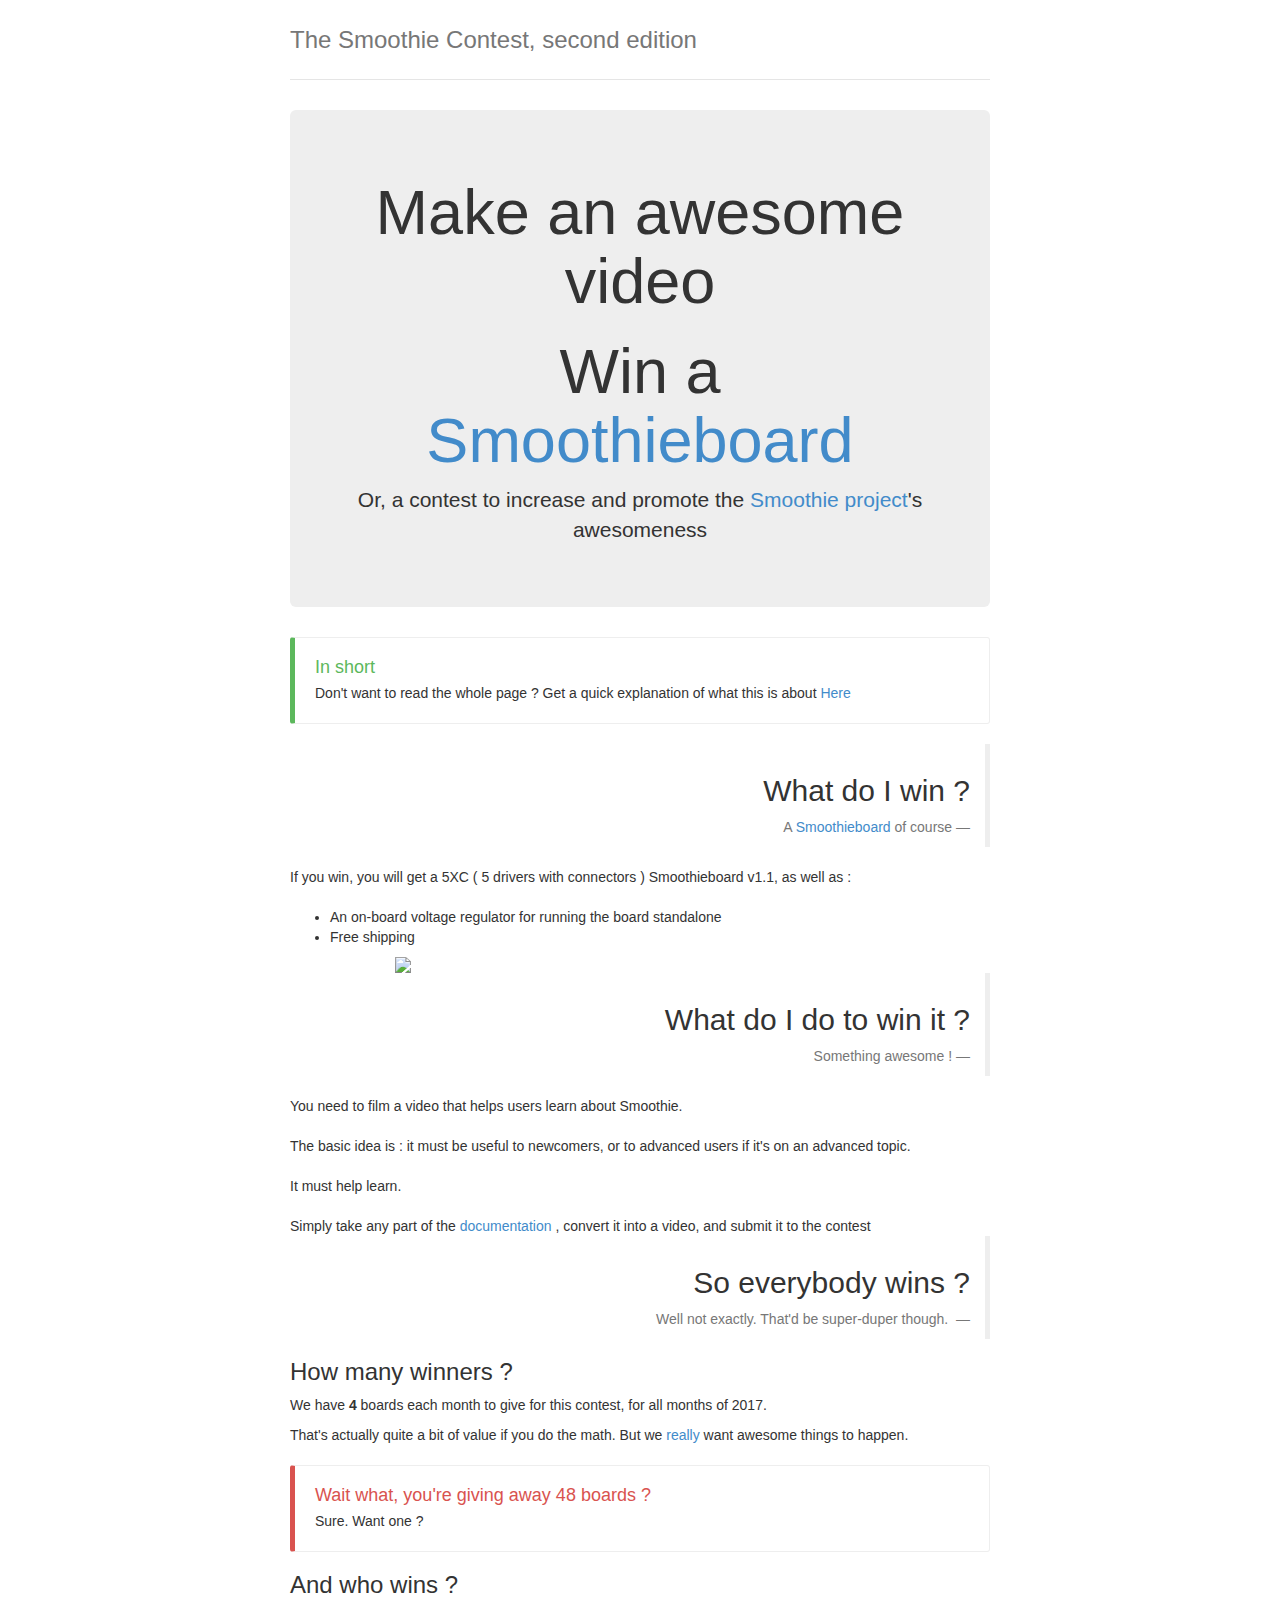
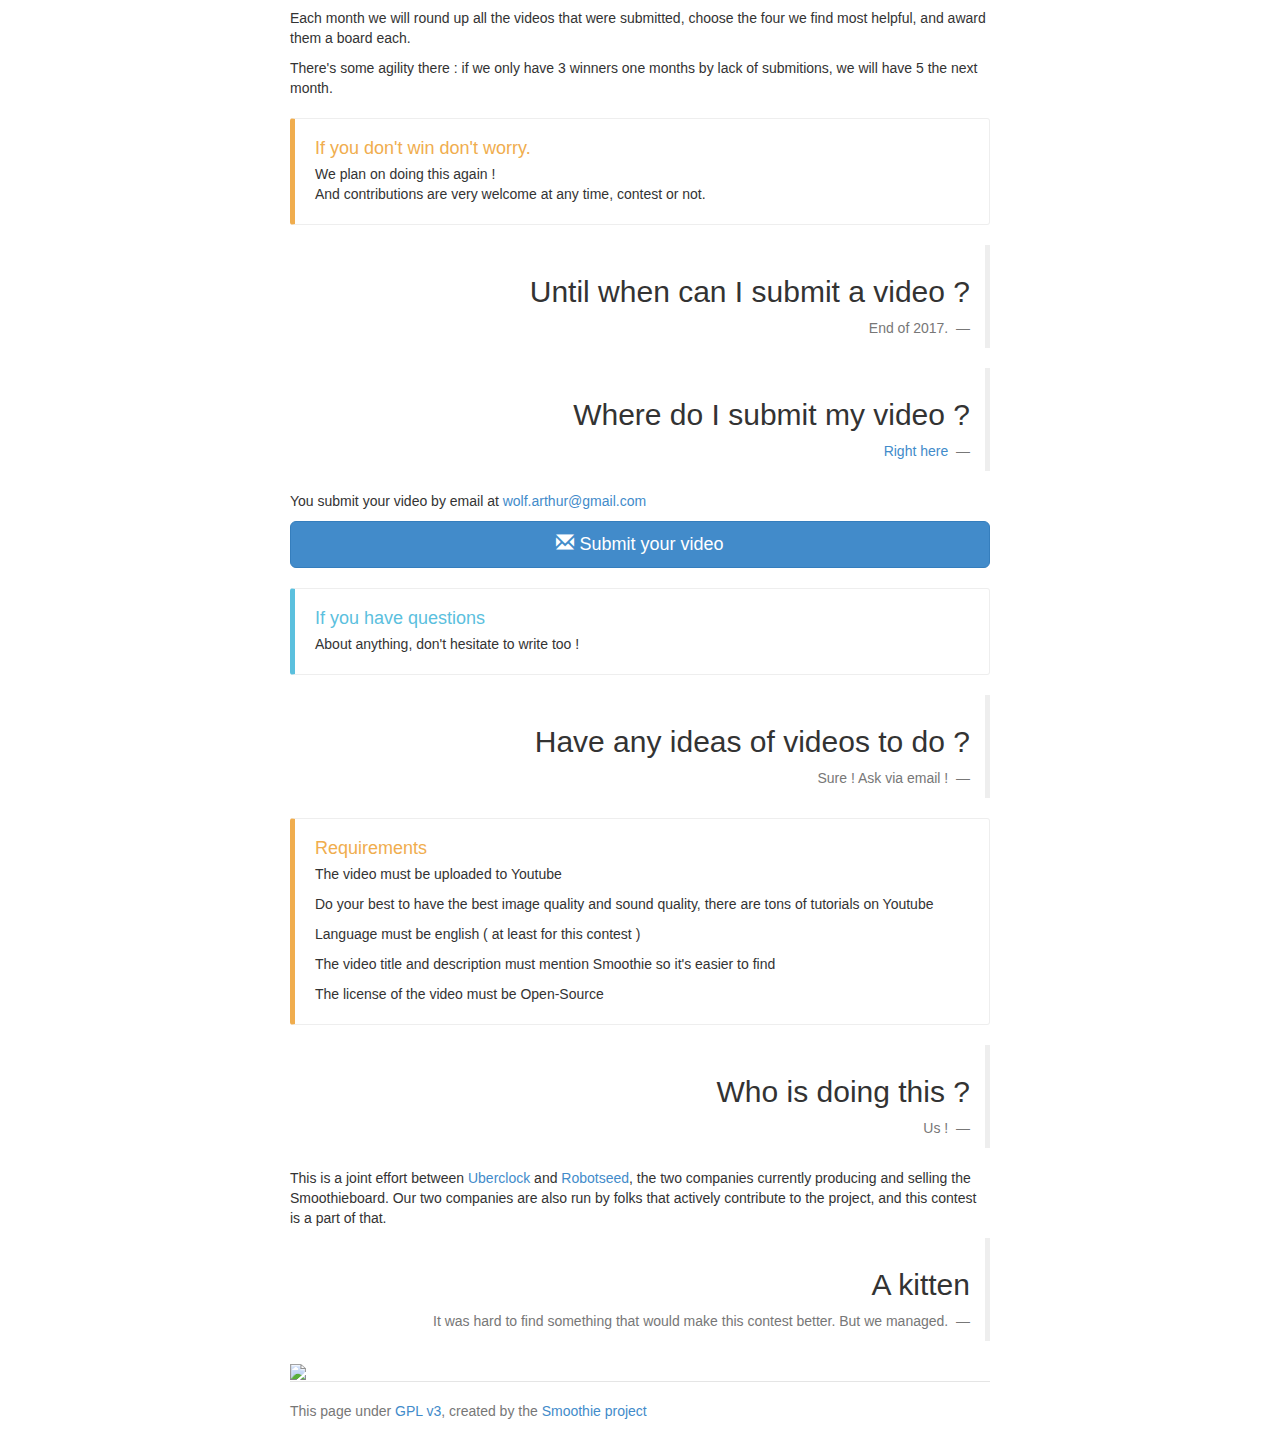
==== commit c41073cb: "Update index.html" ====
--- a/index.html
+++ b/index.html
@@ -31,7 +31,7 @@
     </div>
   
     <div class="jumbotron">
-        <h1>Make awesome videos</h1>
+        <h1>Make an awesome video</h1>
         <h1>Win a <a href="http://smoothieware.org/smoothieboard"> Smoothieboard </a> </h1>
         <p class="lead">Or, a contest to increase and promote the <a href="http://smoothieware.org/"> Smoothie project</a>'s awesomeness</p>
     </div>
@@ -49,7 +49,7 @@
           <div class="modal-body">
             <p> This is a contest organised by the <a href="http://smoothieware.org"> Smoothie project </a> to encourage contributions and generally increase awesomeness </p>
             <p> Contestants enter videos they produce to help document the Smoothie project, each month, four videos are chosen and receive a free Smotohieboard </p>
-            <p> You can submit multiple video but only one video can be accepted by person. Don't worry though we'll be doing this again. </p>
+            <p> You can submit multiple videos but only one video can be accepted per person. Don't worry though we'll be doing this again. </p>
             <p> The contest will run through all of 2017, with four boards awarded each month. </p>
           </div>
           <div class="modal-footer"> <button type="button" class="btn btn-default" data-dismiss="modal">Close</button> </div>
@@ -78,7 +78,7 @@
     </blockquote>
 
     You need to film a video that helps users learn about Smoothie.<br/><br/>
-    The basic idea is : it must be useful to newcomers, or to advanced users if it's on an advanced topics.<br/><br/>
+    The basic idea is : it must be useful to newcomers, or to advanced users if it's on an advanced topic.<br/><br/>
     It must help learn. <br/><br/>
     Simply take any part of the <a href="http://smoothieware.org"> documentation </a>, convert it into a video, and submit it to the contest <br/>
 
@@ -106,12 +106,12 @@
     </div>
 
     <blockquote class="blockquote-reverse">
-        <h2>Until when can I submit a project ?</h2>
+        <h2>Until when can I submit a video ?</h2>
         <footer> End of 2017. </footer>
     </blockquote>
 
     <blockquote class="blockquote-reverse">
-        <h2>Where do I submit my project ?</h2>
+        <h2>Where do I submit my video ?</h2>
       <footer> <a href="mailto:wolf.arthur@gmail.com"> Right here </a> </footer>
     </blockquote>
 
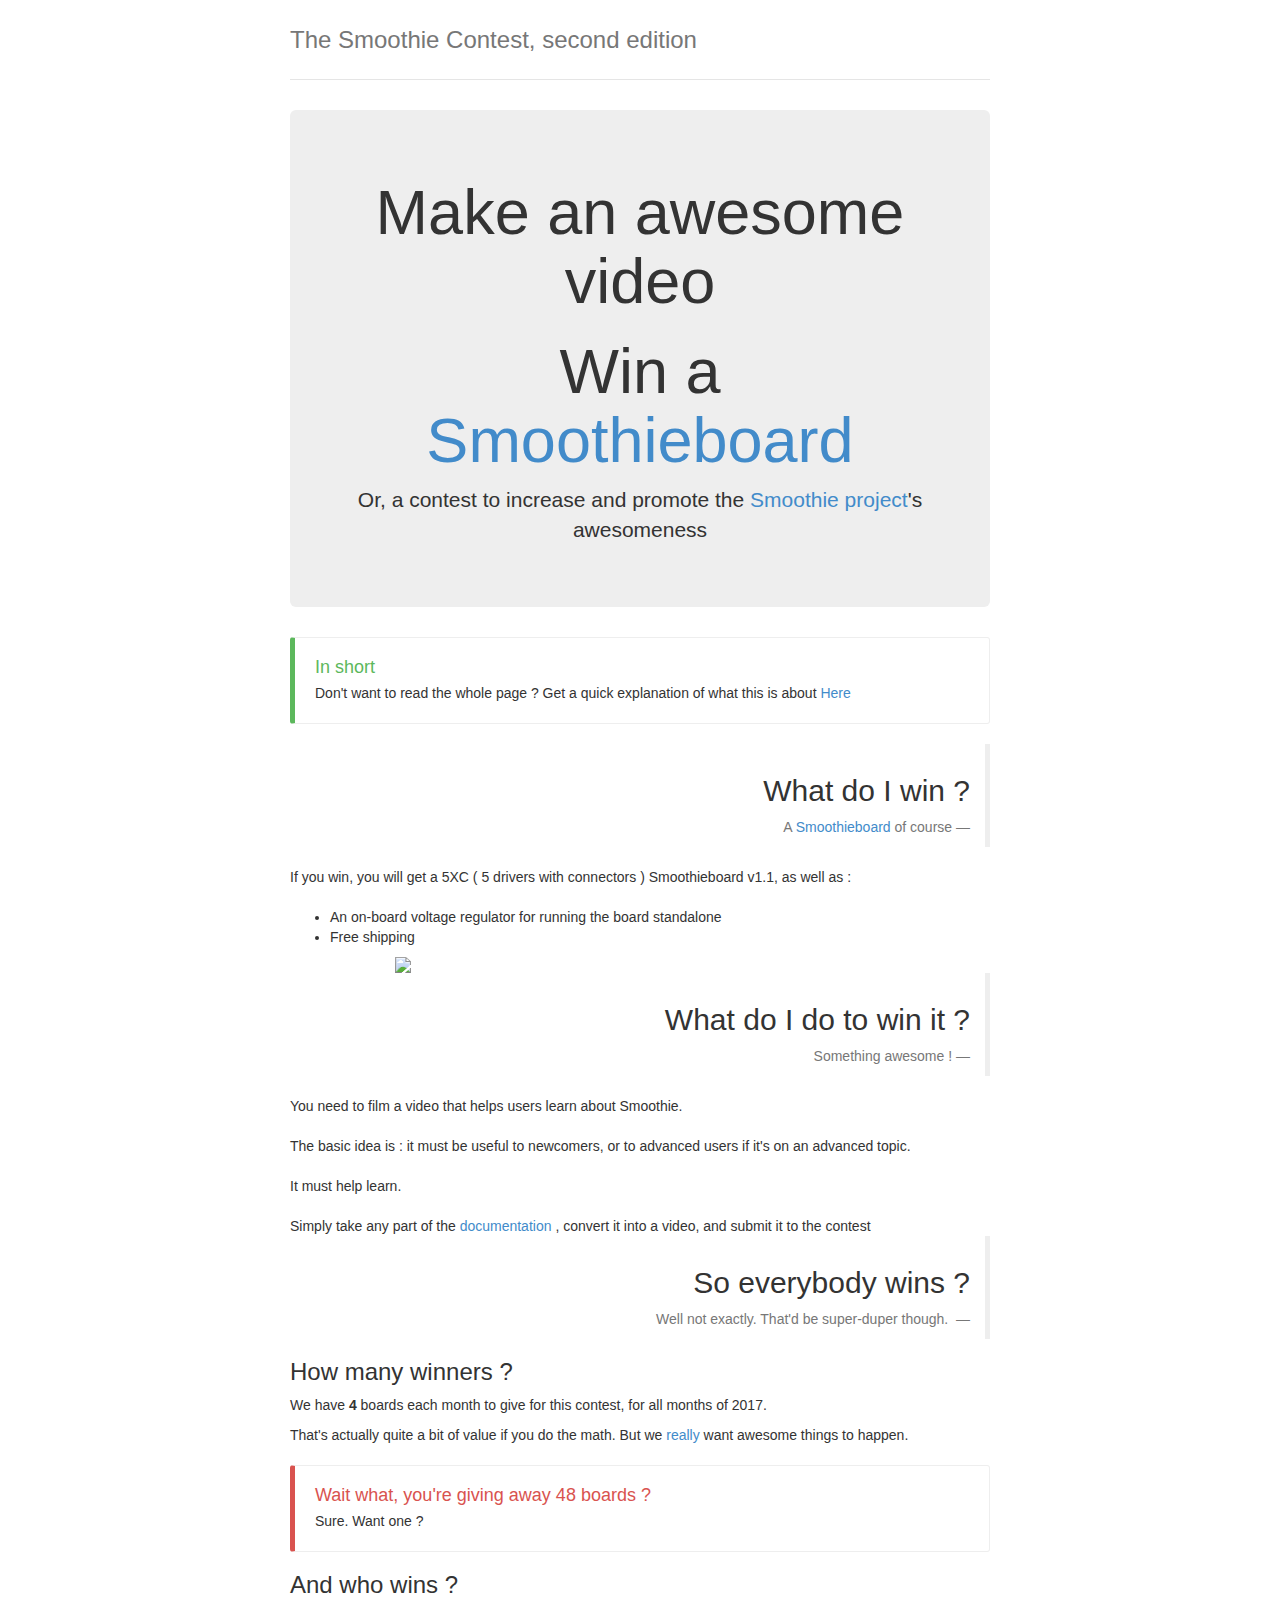
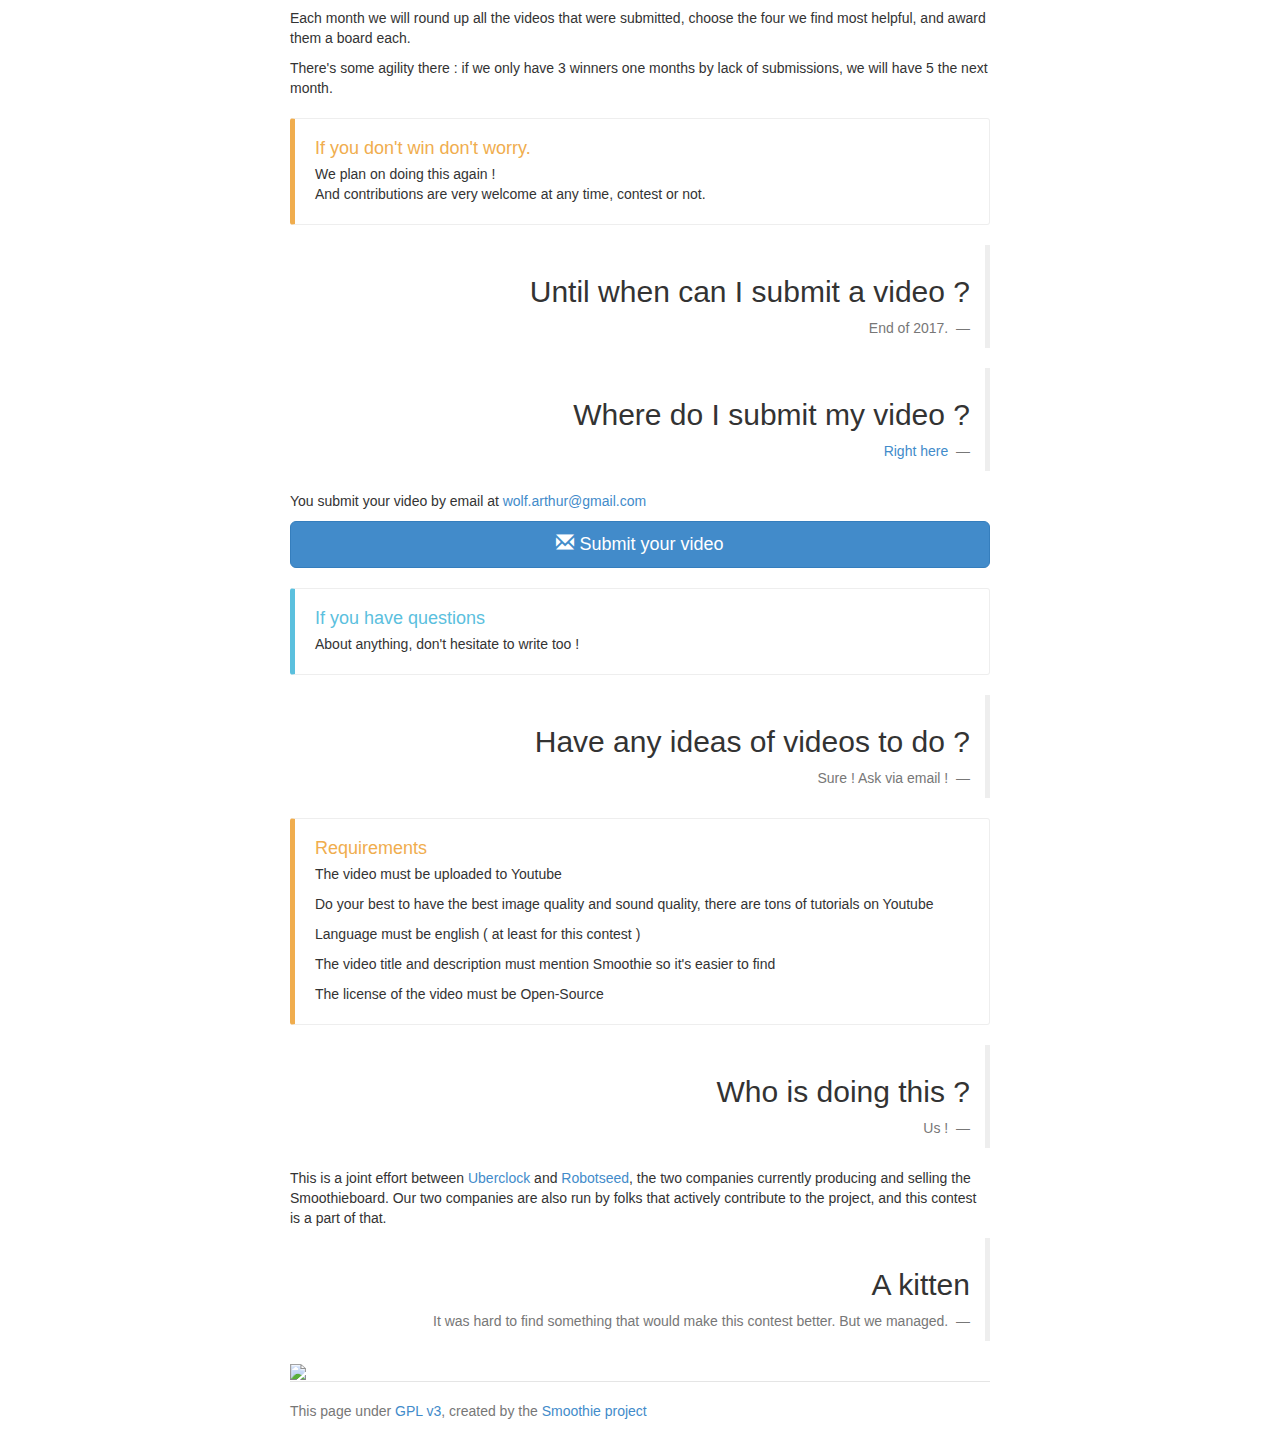
==== commit 3433d34f: "Update index.html" ====
--- a/index.html
+++ b/index.html
@@ -98,7 +98,7 @@
 
     <h3> And who wins ? </h3>
     <p> Each month we will round up all the videos that were submitted, choose the four we find most helpful, and award them a board each.</p>
-    <p> There's some agility there : if we only have 3 winners one months by lack of submitions, we will have 5 the next month.</p>
+    <p> There's some agility there : if we only have 3 winners one months by lack of submissions, we will have 5 the next month.</p>
 
     <div class="bs-callout bs-callout-warning" role="alert"><h4>If you don't win don't worry.</h4> 
       <p> We plan on doing this again ! <br/>
